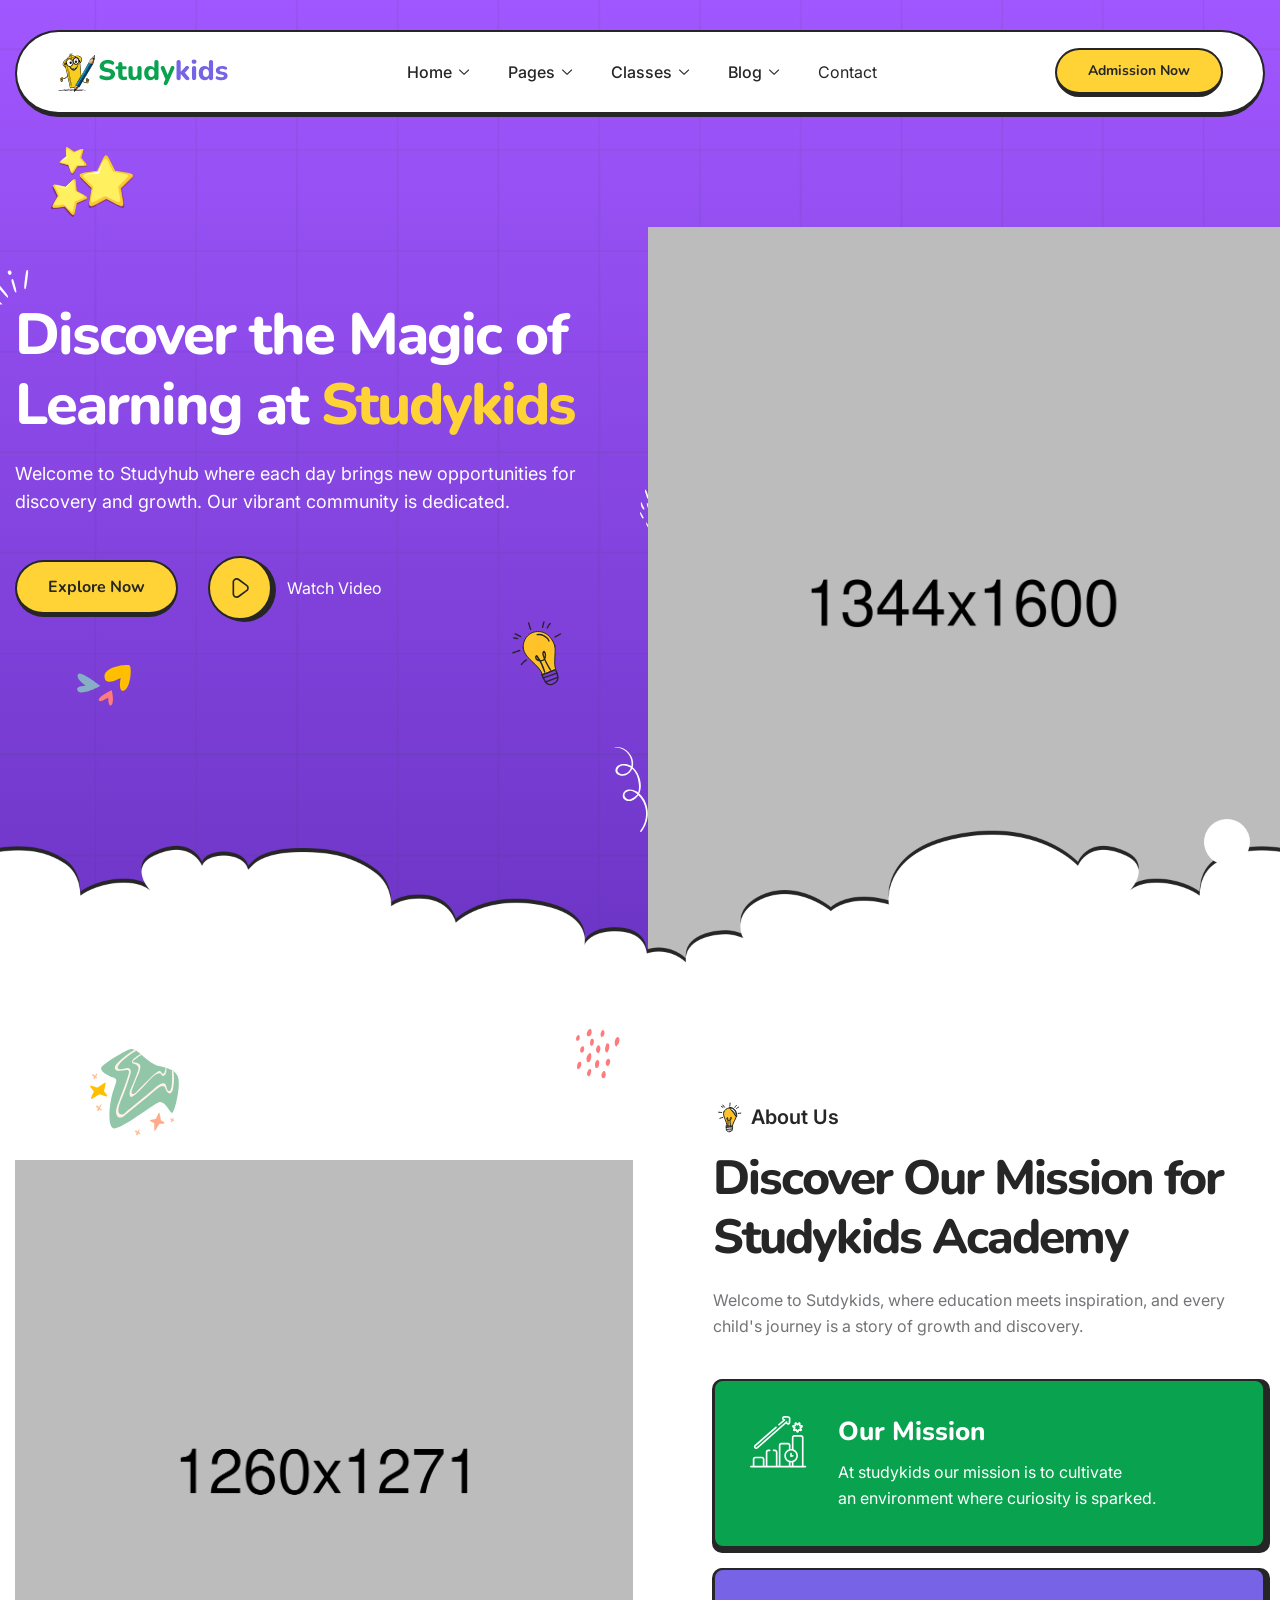
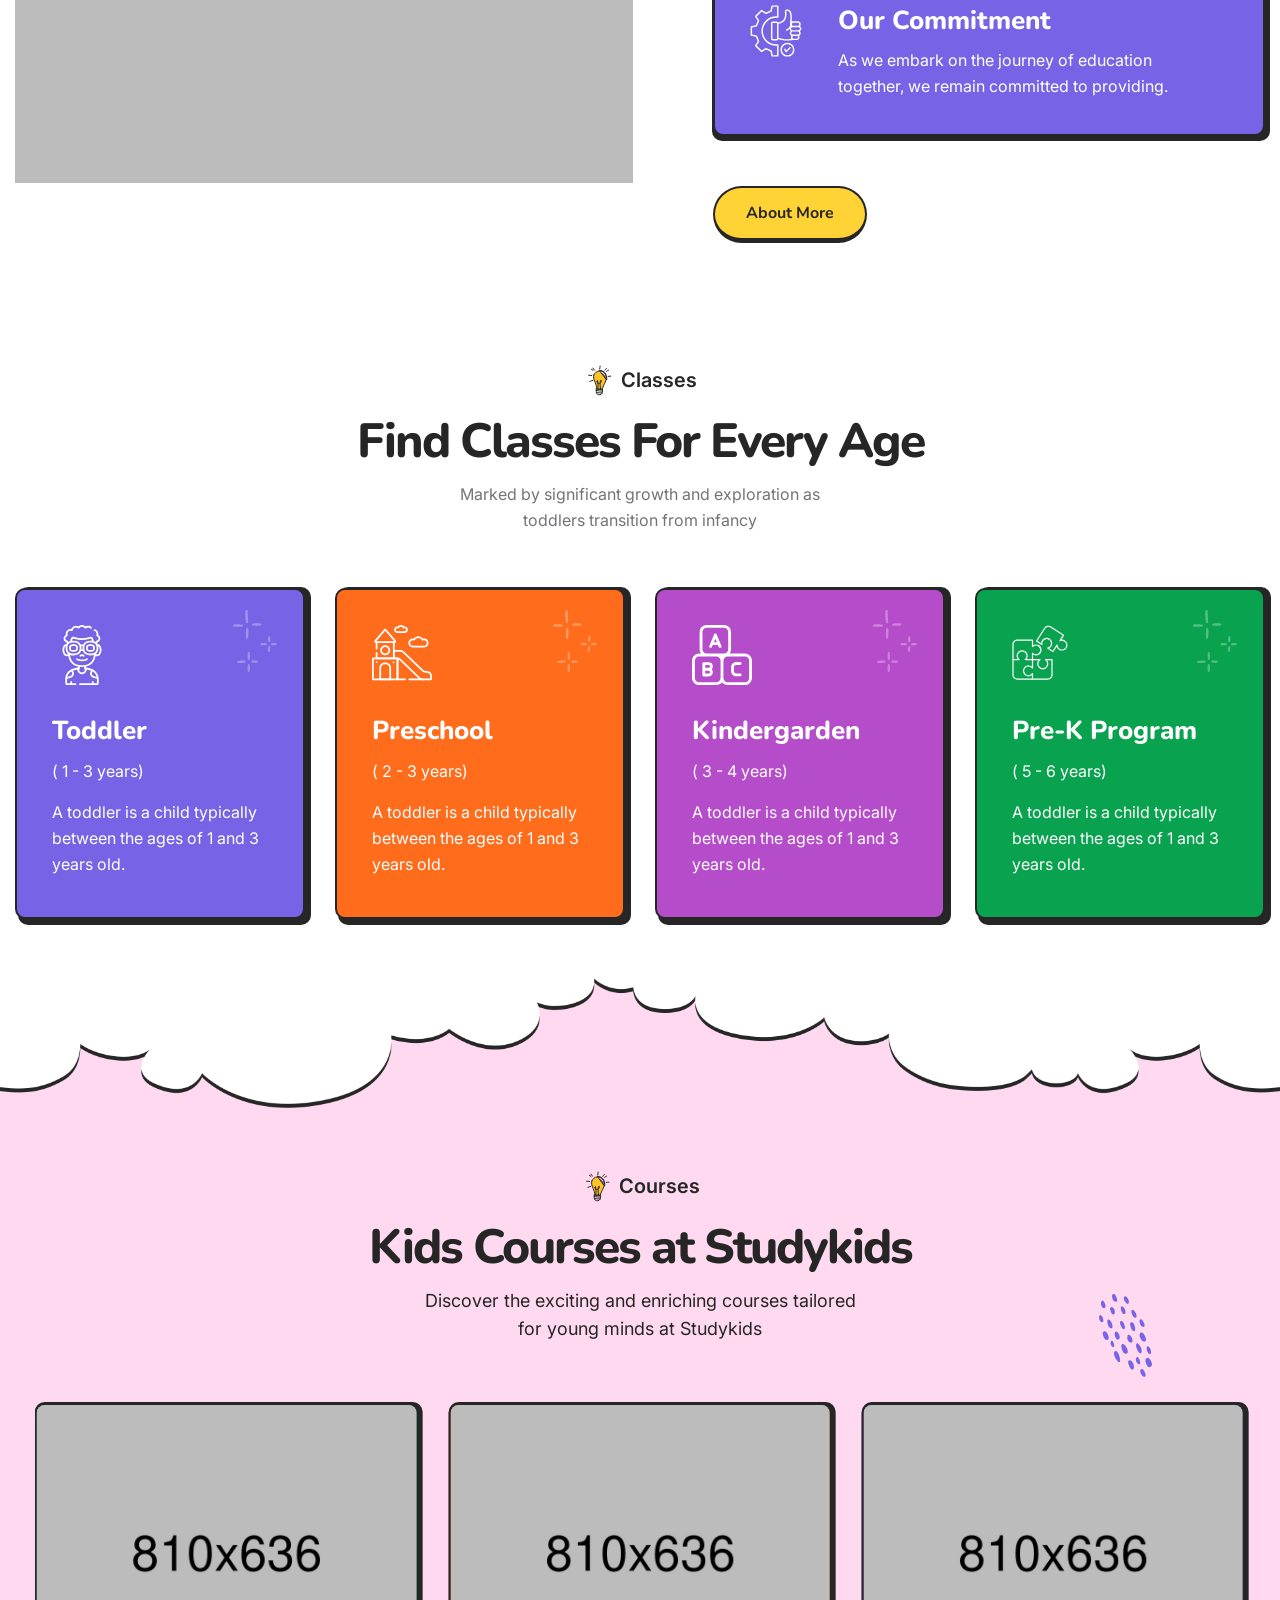
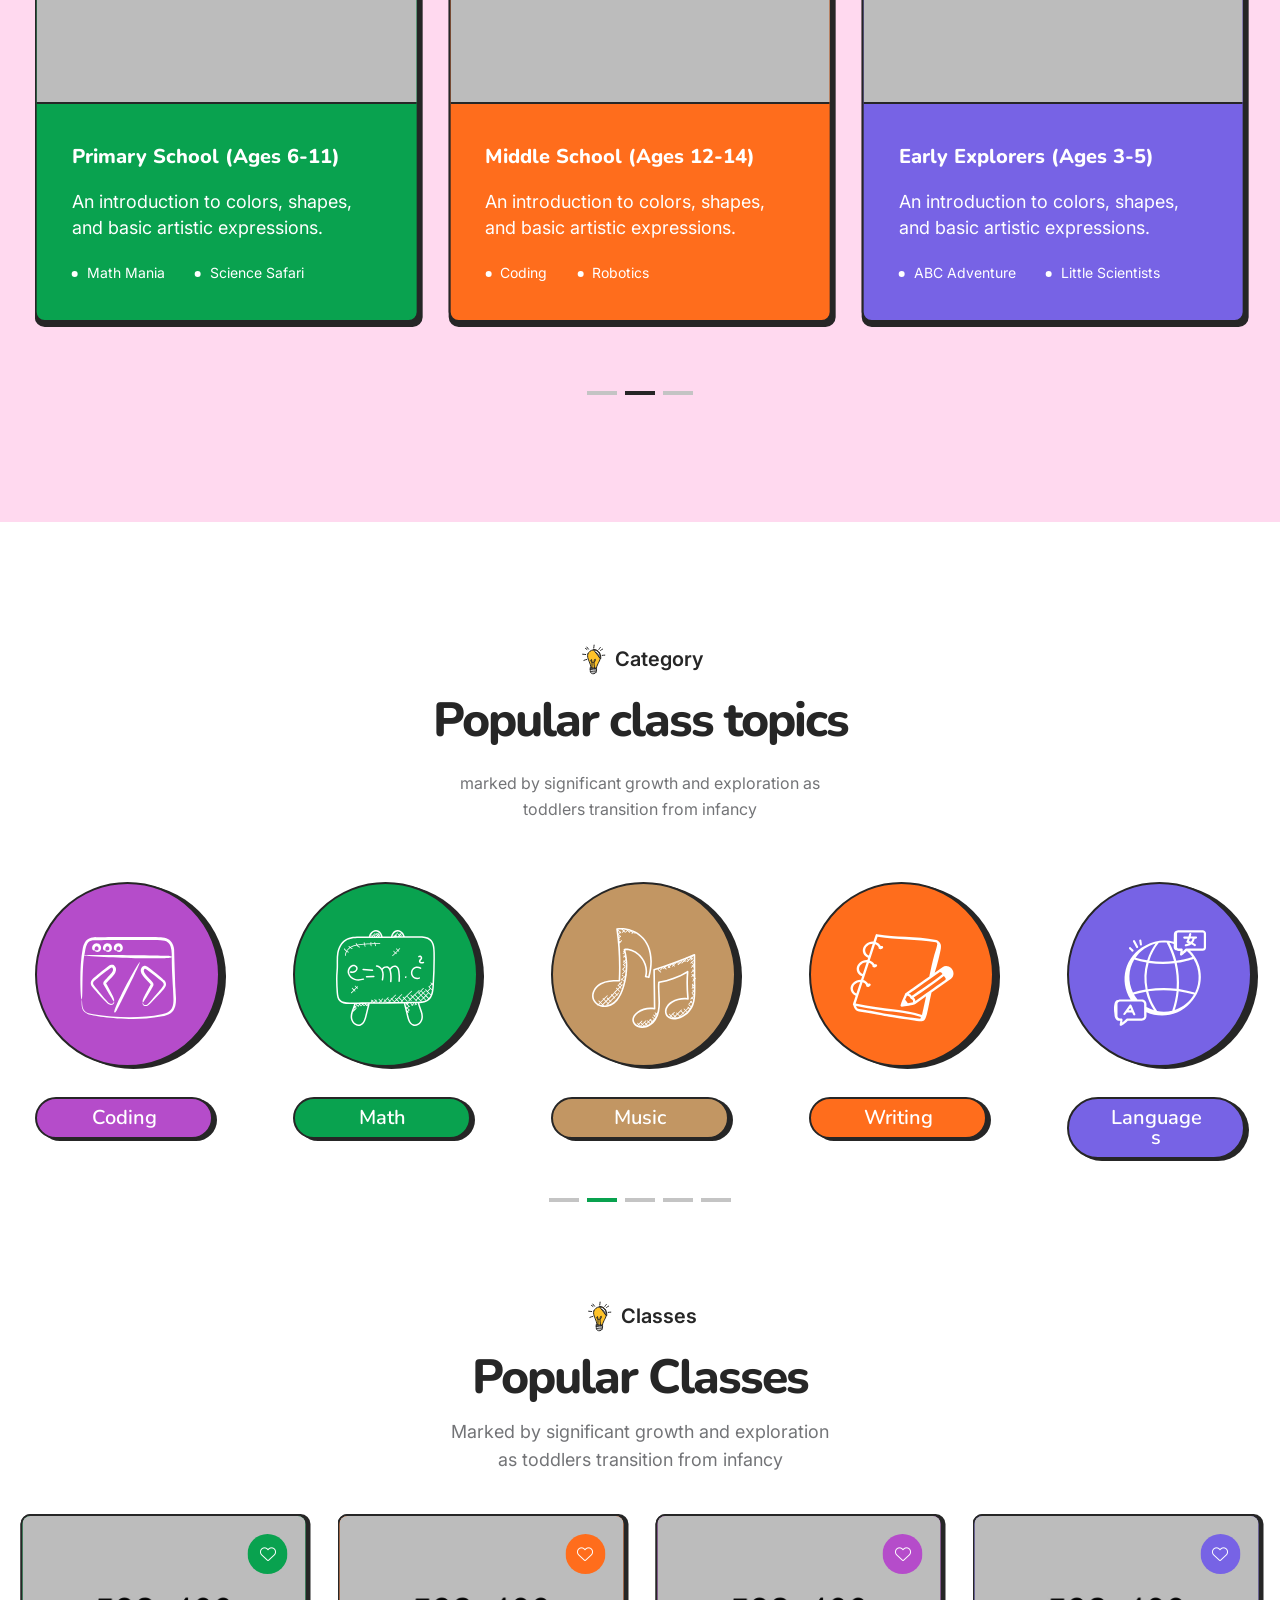
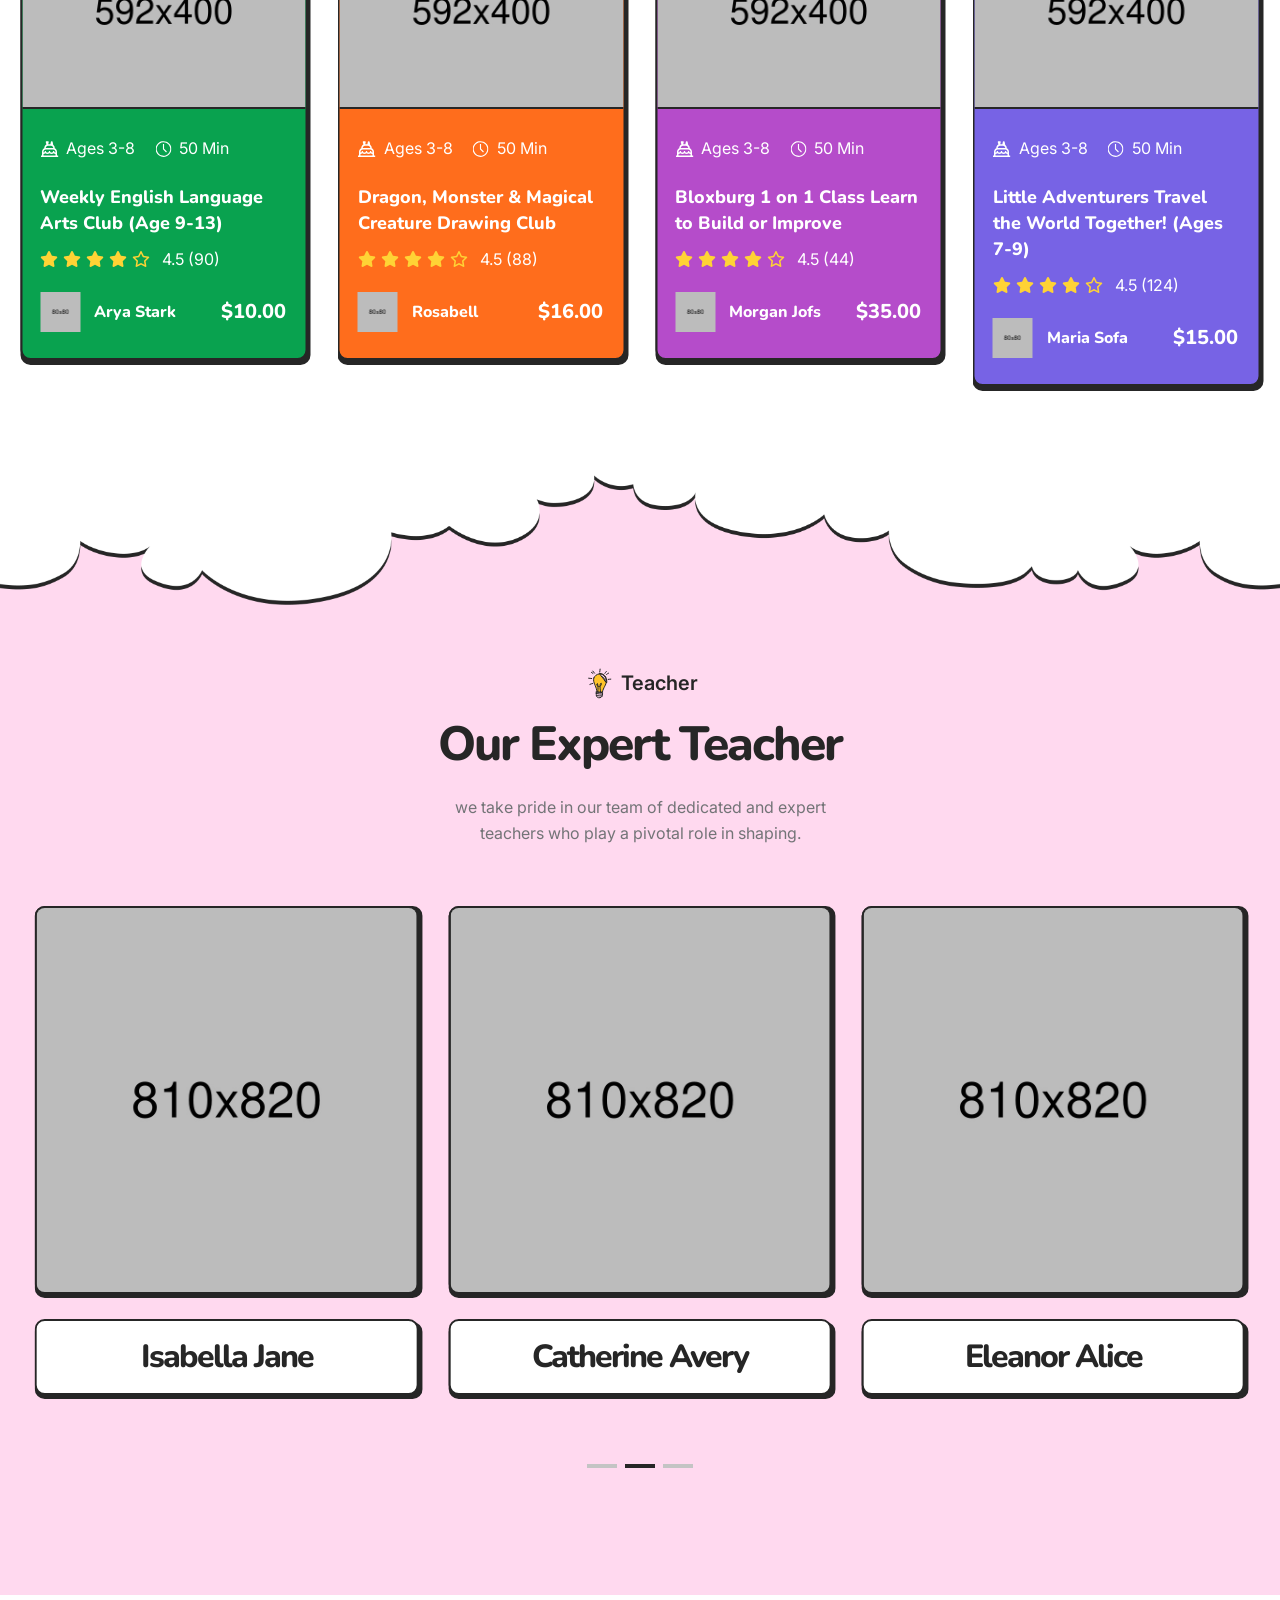
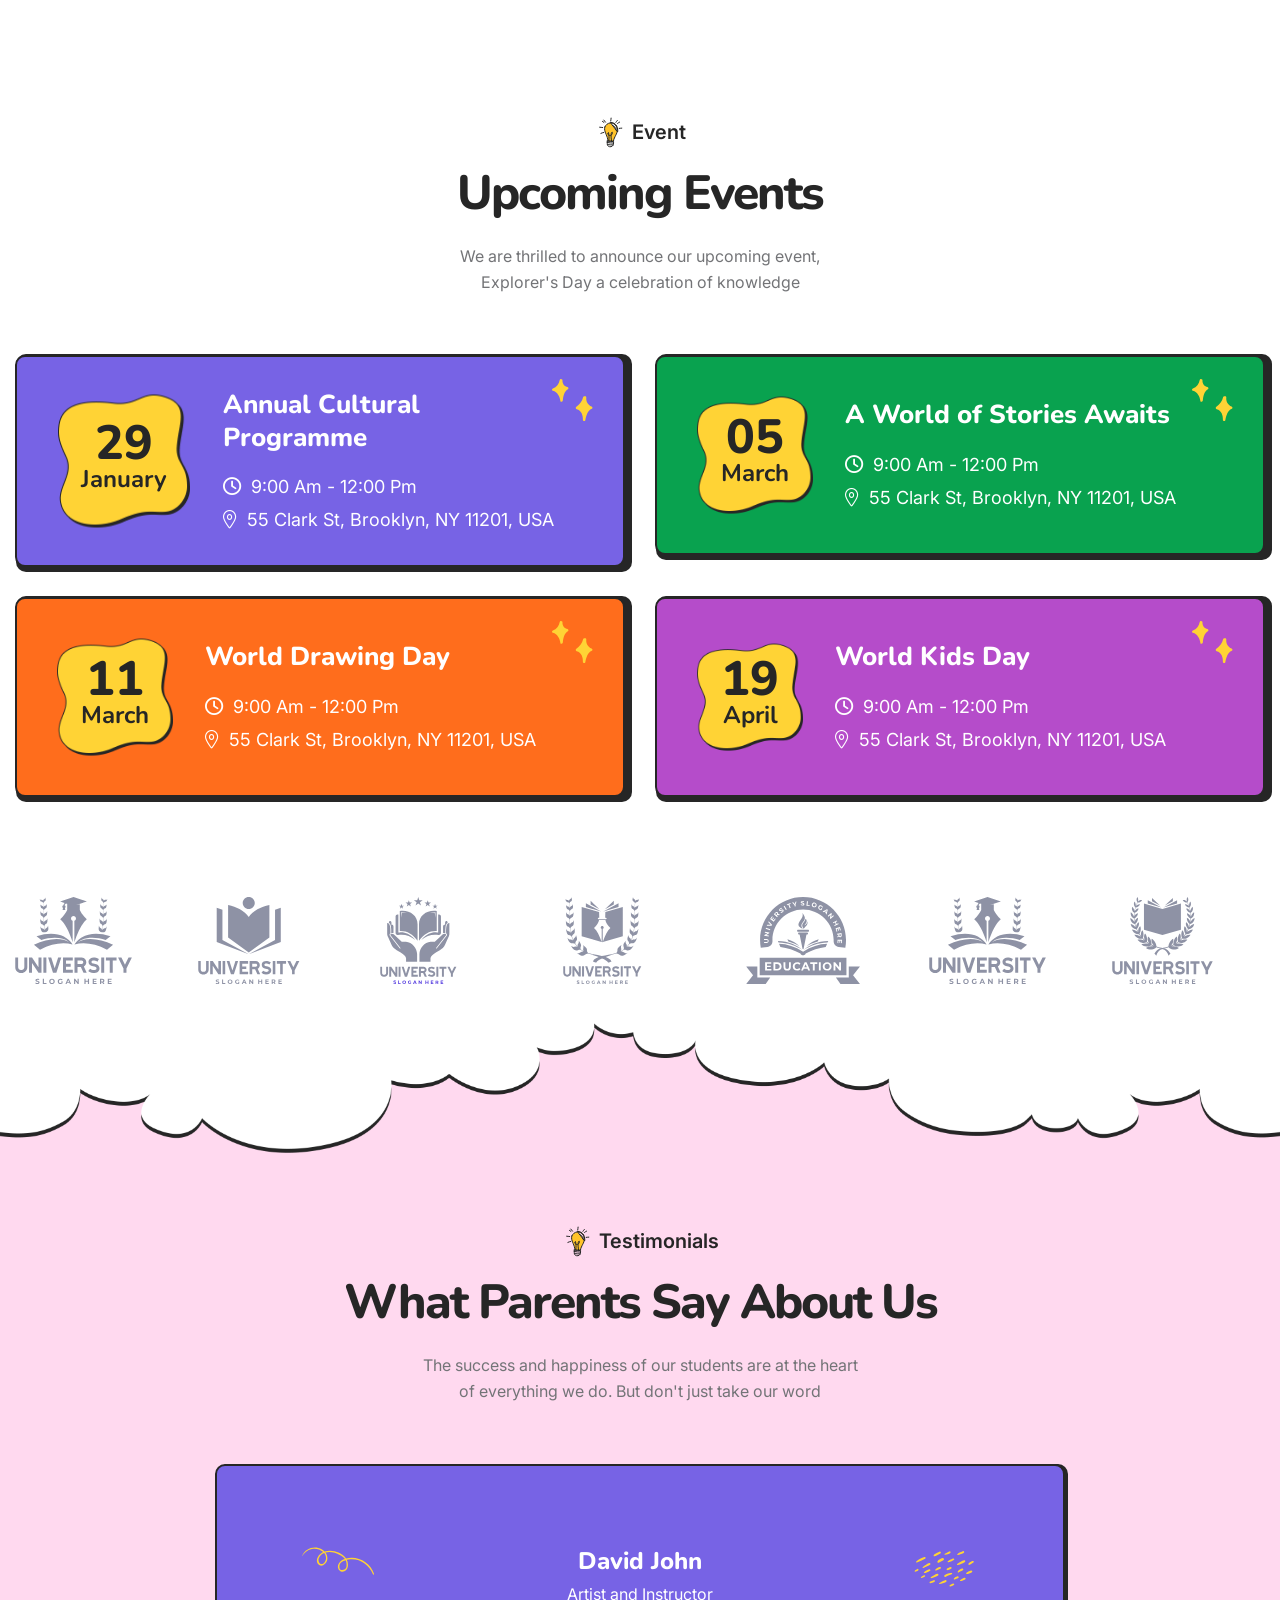
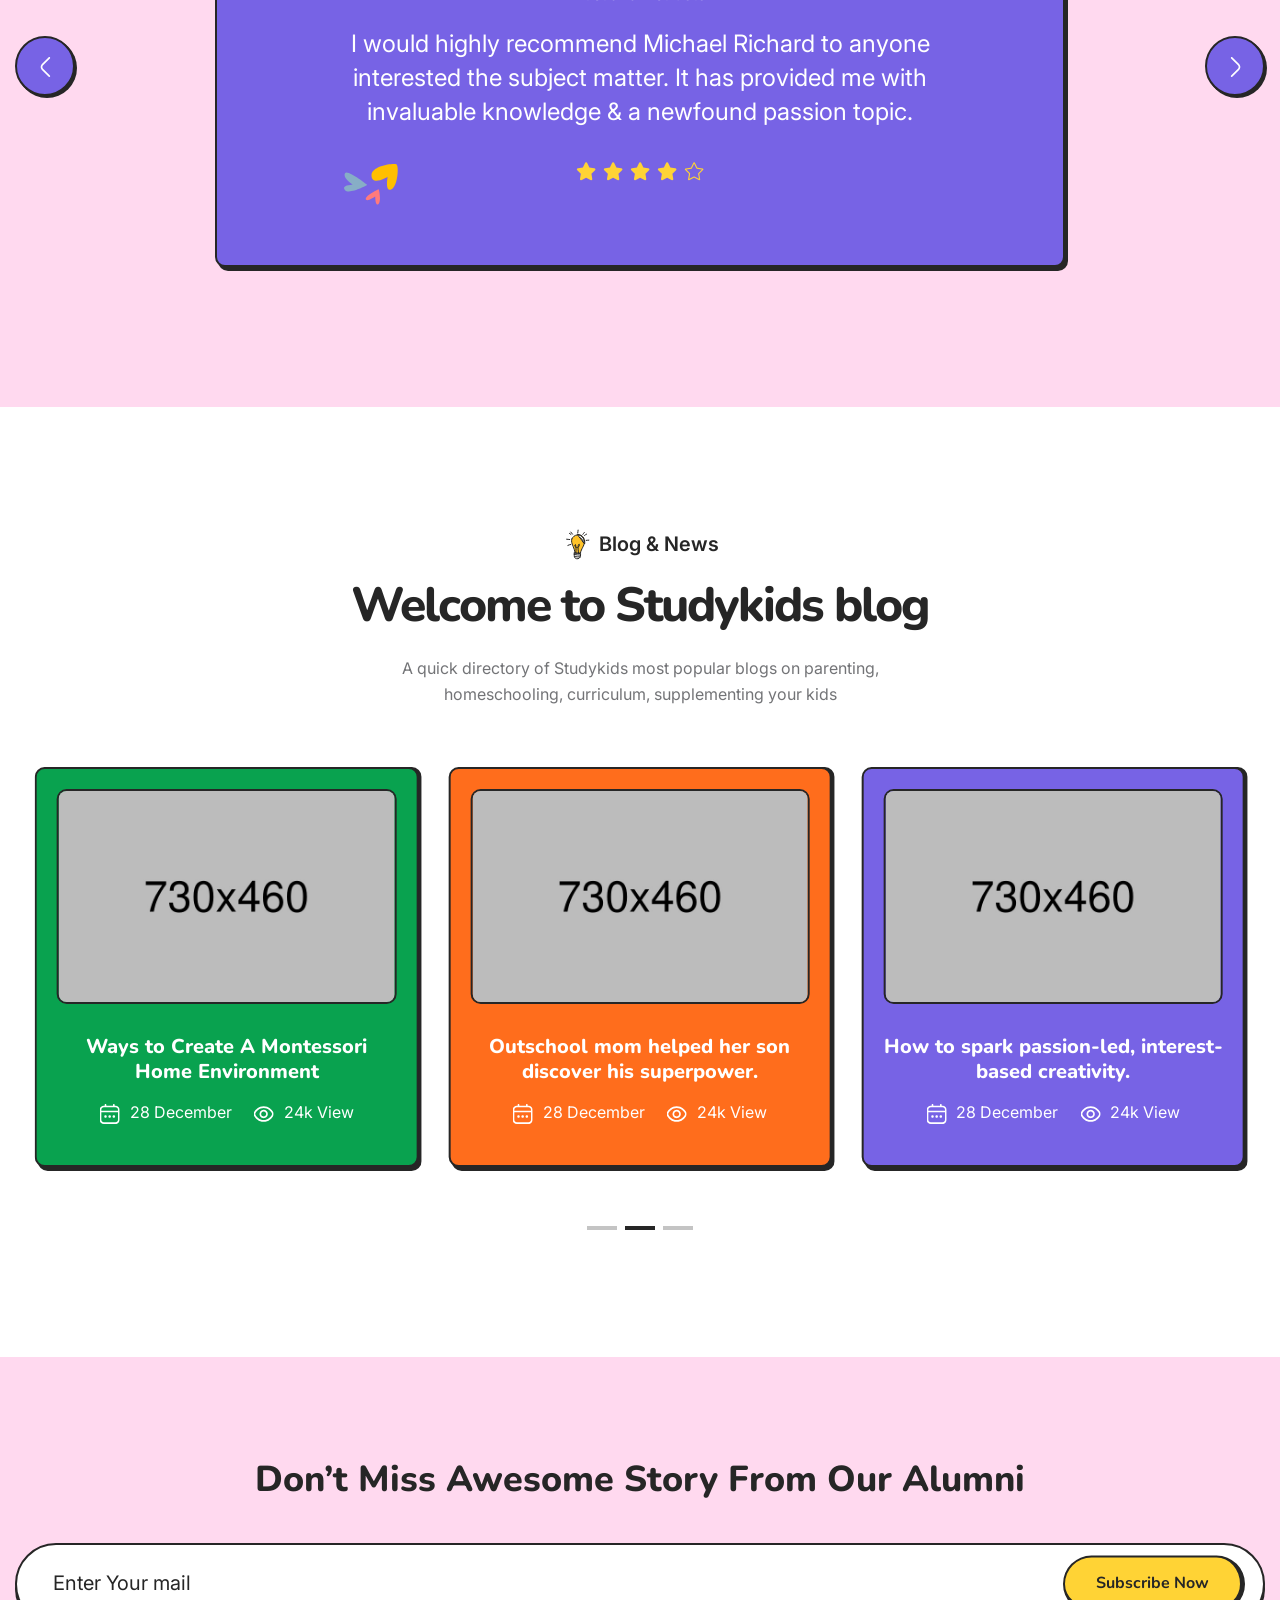
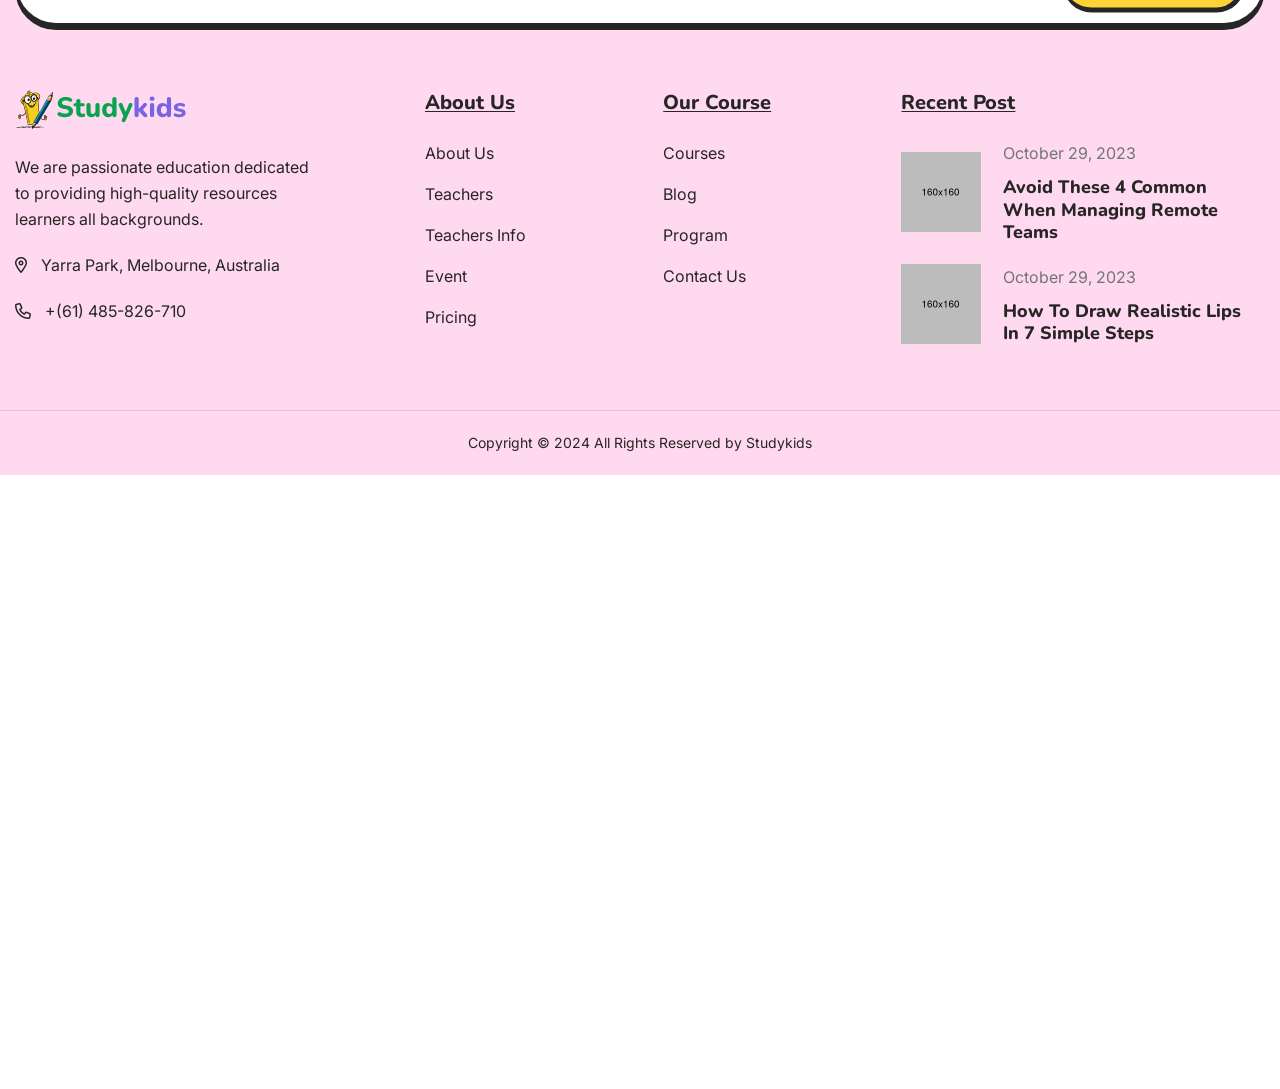
==== index.html @ 48ee7d59 "Initial website project" ====
<!DOCTYPE html>
<html lang="en">

<head>
    <meta charset="UTF-8">
    <meta name="viewport" content="width=device-width, initial-scale=1.0">
    <title>StudyKids LMS & University HTML Template </title>
    <link rel="shortcut icon" type="image/x-icon" href="assets/images/fav.png">
    <!-- fontawesome 6.4.2 -->
    <link rel="stylesheet" href="assets/css/plugins/fontawesome-6.css">
    <!-- swiper Css 10.2.0 -->
    <link rel="stylesheet" href="assets/css/plugins/swiper.min.css">
    <!-- magnific popup css -->
    <link rel="stylesheet" href="assets/css/vendor/magnific-popup.css">
    <!-- Bootstrap 5.0.2 -->
    <link rel="stylesheet" href="assets/css/vendor/bootstrap.min.css">
    <!-- jquery ui css -->
    <link rel="stylesheet" href="assets/css/vendor/jquery-ui.css">
    <!-- metismenu scss -->
    <link rel="stylesheet" href="assets/css/vendor/metismenu.css">
    <!-- custom style css -->
    <link rel="stylesheet" href="assets/css/style.css">
</head>

<body>


    <!-- header style one -->
    <header class="header-one header--sticky">
        <div class="container">
            <div class="row">
                <div class="col-lg-12">
                    <div class="header-one-wrapper">
                        <div class="left-side-header">
                            <a href="index.html" class="logo-area">
                                <img src="assets/images/logo/logo-1.svg" alt="logo">
                            </a>
                        </div>

                        <div class="main-nav-one">
                            <nav>
                                <ul>
                                    <li class="has-dropdown" style="position: static;">
                                        <a class="nav-link" href="#">Home</a>

                                        <ul class="submenu">
                                            <li>
                                                <a href="index.html">Home 01</a>
                                            </li>
                                            <li>
                                                <a href="index-two.html">Home 02</a>
                                            </li>
                                            <li>
                                                <a href="index-three.html">Home 03</a>
                                            </li>
                                            <li>
                                                <a href="index-four.html">Home 04</a>
                                            </li>
                                        </ul>
                                    </li>
                                    <li class="has-dropdown">
                                        <a class="nav-link" href="#">Pages</a>
                                        <ul class="submenu">
                                            <li><a href="about.html">About Us</a></li>
                                            <li><a href="team.html">Team</a></li>
                                            <li><a href="team-details.html">Team Details</a></li>
                                            <li><a href="event.html">Event</a></li>
                                            <li><a href="event-details.html">Event Details</a></li>
                                            <li><a href="program-details.html">Program Details</a></li>
                                            <li><a href="pricing.html">Pricing</a></li>
                                            <li><a href="pricing-two.html">Pricing Two</a></li>
                                        </ul>
                                    </li>
                                    <li class="has-dropdown">
                                        <a class="nav-link" href="#">Classes</a>
                                        <ul class="submenu">
                                            <li><a href="course.html">Courses</a></li>
                                            <li><a href="course-details.html">Course Details</a></li>
                                        </ul>
                                    </li>
                                    <li class="has-dropdown">
                                        <a class="nav-link" href="#">Blog</a>
                                        <ul class="submenu">
                                            <li><a href="blog.html">Blog</a></li>
                                            <li><a href="blog-grid.html">Blog Grid</a></li>
                                            <li><a href="blog-list.html">Blog List</a></li>
                                            <li><a href="blog-right-sidebar.html">Blog Right Sidebar</a></li>
                                            <li><a href="blog-left-sidebar.html">Blog Left Sidebar</a></li>
                                            <li><a href="blog-details.html">Blog Details</a></li>
                                        </ul>
                                    </li>
                                    <li>
                                        <a class="nav-link" href="contact.html">Contact</a>
                                    </li>
                                </ul>
                            </nav>
                        </div>

                        <div class="header-right-area-one">
                            <div class="buttons-area">
                                <a href="contact.html" class="rts-btn btn-primary border-radius">Admission Now</a>
                            </div>
                            <div class="menu-btn" id="menu-btn">
                                <svg width="20" height="16" viewBox="0 0 20 16" fill="none" xmlns="http://www.w3.org/2000/svg">
                                    <rect y="14" width="20" height="2" fill="#1F1F25"></rect>
                                    <rect y="7" width="20" height="2" fill="#1F1F25"></rect>
                                    <rect width="20" height="2" fill="#1F1F25"></rect>
                                </svg>
                            </div>
                        </div>
                    </div>
                </div>
            </div>
        </div>
    </header>
    <!-- header style end -->

    <!-- banner area start -->
    <section class="banner-area-one rts-shape-move">
        <div class="container">
            <div class="row">
                <div class="col-lg-6 order-xl-1 order-lg-1 order-sm-2 order-2">
                    <div class="banner-content-one">
                        <div class="inner">
                            <h1 class="title-banner">
                                Discover the Magic of <br> Learning at <span>Studykids</span>
                                <img src="assets/images/banner/title-shape-1.svg" alt="banner">
                            </h1>
                            <p class="disc">Welcome to Studyhub where each day brings new opportunities for
                                discovery and growth. Our vibrant community is dedicated.</p>
                            <div class="banner-btn">
                                <a href="about.html" class="rts-btn btn-primary border-radius">Explore Now</a>
                                <div class="video-btn-area">
                                    <div class="vedio-icone">
                                        <a class="video-play-button play-video popup-video" href="https://www.youtube.com/watch?v=ezbJwaLmOeM">
                                            <span class="icon"><img src="assets/images/banner/play.svg" alt=""></span>
                                        </a>
                                        <div class="video-overlay">
                                            <a class="video-overlay-close">×</a>
                                        </div>
                                    </div>
                                    <p class="intro">Watch Video</p>
                                </div>
                            </div>
                        </div>
                    </div>
                </div>
                <div class="col-lg-6 order-change order-lg-2 order-sm-1 order-1">
                    <div class="banner-right-img">
                        <img src="assets/images/banner/01.png" width="672" alt="banner">
                    </div>
                </div>
            </div>
        </div>
        <img class="banner-bg-shape-2" src="assets/images/banner/banner-bg-1.png" alt="">
        <div class="shape-image">
            <div class="shape one" data-speed="0.04" data-revert="true"><img src="assets/images/banner/shape/01.svg" alt="shape_image"></div>
            <div class="shape two" data-speed="0.04"><img src="assets/images/banner/shape/02.svg" alt="shape_image"></div>
            <div class="shape three" data-speed="0.04" data-revert="true"><img src="assets/images/banner/shape/03.svg" alt="shape_image"></div>
            <div class="shape four" data-speed="0.04" data-revert="true"><img src="assets/images/banner/shape/04.svg" alt="shape_image"></div>
            <div class="shape five" data-speed="0.04"><img src="assets/images/banner/shape/05.svg" alt="shape_image"></div>
            <div class="shape six" data-speed="0.04"><img src="assets/images/banner/shape/06.svg" alt="shape_image"></div>
            <div class="shape seven" data-speed="0.04" data-revert="true"><img src="assets/images/banner/shape/07.svg" alt="shape_image"></div>
        </div>
        <div class="banner-bg-grid-shape">
        </div>
    </section>
    <!-- banner area end -->

    <!-- about area start -->
    <section class="rts-about-area rts-shape-move rts-section-gap">
        <div class="container">
            <div class="section-inner">
                <div class="row align-items-center">
                    <div class="col-lg-6">
                        <div class="about-image">
                            <img src="assets/images/about/about-01.png" width="630" alt="">
                        </div>
                    </div>
                    <div class="col-lg-6">
                        <div class="about-content">
                            <div class="section-title-area">
                                <p class="pre-title"><img src="assets/images/banner/title-img.svg" alt="">About Us</p>
                                <h2 class="section-title">Discover Our Mission for <br> Studykids Academy</h2>
                                <p class="desc">Welcome to Sutdykids, where education meets inspiration, and every <br> child's journey is a story of growth and discovery.</p>
                            </div>
                            <ul class="about-wrapper">
                                <li class="wrapper-list">
                                    <div class="list-inner">
                                        <div class="icon"><img src="assets/images/icon/01.svg" alt=""></div>
                                        <div class="content">
                                            <h4 class="title">Our Mission</h4>
                                            <p class="desc">At studykids our mission is to cultivate <br>
                                                an environment where curiosity is sparked.</p>
                                        </div>
                                    </div>
                                </li>
                                <li class="wrapper-list">
                                    <div class="list-inner">
                                        <div class="icon"><img src="assets/images/icon/02.svg" alt=""></div>
                                        <div class="content">
                                            <h4 class="title">Our Commitment</h4>
                                            <p class="desc">As we embark on the journey of education <br>
                                                together, we remain committed to providing.</p>
                                        </div>
                                    </div>
                                </li>
                            </ul>
                            <div class="about-btn-area">
                                <a href="about.html" class="rts-btn btn-primary border-radius">About More</a>
                            </div>
                        </div>
                    </div>
                </div>
            </div>
        </div>
        <div class="shape-image">
            <div class="shape one" data-speed="0.04" data-revert="true"><img src="assets/images/banner/shape/08.svg" alt="shape_image"></div>
            <div class="shape two" data-speed="0.04" data-revert="true"><img src="assets/images/banner/shape/09.svg" alt="shape_image"></div>
            <div class="shape three" data-speed="0.04"><img src="assets/images/banner/shape/10.svg" alt="shape_image"></div>
        </div>
    </section>
    <!-- about area end -->

    <!-- class area start -->
    <section class="rts-class-area">
        <div class="container">
            <div class="section-title-area text-center">
                <p class="pre-title justify-content-center"><img src="assets/images/banner/title-img.svg" alt="">Classes</p>
                <h2 class="section-title">Find Classes For Every Age</h2>
                <p class="desc">Marked by significant growth and exploration as <br> toddlers transition from infancy</p>
            </div>
            <div class="section-inner">
                <div class="row g-5">
                    <div class="col-lg-3 col-md-6 col-sm-6">
                        <div class="class-wrapper">
                            <div class="wrapper-inner">
                                <div class="icon">
                                    <img src="assets/images/icon/03.svg" alt="">
                                </div>
                                <a href="program-details.html">
                                    <h4 class="title">Toddler</h4>
                                </a>
                                <p class="period">( 1 - 3 years)</p>
                                <p class="desc">A toddler is a child typically between the ages of 1 and 3 years old.</p>
                                <div class="shape-icon"><img src="assets/images/banner/blink.svg" alt=""></div>
                            </div>
                        </div>
                    </div>
                    <div class="col-lg-3 col-md-6 col-sm-6">
                        <div class="class-wrapper two">
                            <div class="wrapper-inner">
                                <div class="icon">
                                    <img src="assets/images/icon/04.svg" alt="">
                                </div>
                                <a href="program-details.html">
                                    <h4 class="title">Preschool</h4>
                                </a>
                                <p class="period">( 2 - 3 years)</p>
                                <p class="desc">A toddler is a child typically between the ages of 1 and 3 years old.</p>
                                <div class="shape-icon"><img src="assets/images/banner/blink.svg" alt=""></div>
                            </div>
                        </div>
                    </div>
                    <div class="col-lg-3 col-md-6 col-sm-6">
                        <div class="class-wrapper three">
                            <div class="wrapper-inner">
                                <div class="icon">
                                    <img src="assets/images/icon/05.svg" alt="">
                                </div>
                                <a href="program-details.html">
                                    <h4 class="title">Kindergarden</h4>
                                </a>
                                <p class="period">( 3 - 4 years)</p>
                                <p class="desc">A toddler is a child typically between the ages of 1 and 3 years old.</p>
                                <div class="shape-icon"><img src="assets/images/banner/blink.svg" alt=""></div>
                            </div>
                        </div>
                    </div>
                    <div class="col-lg-3 col-md-6 col-sm-6">
                        <div class="class-wrapper four">
                            <div class="wrapper-inner">
                                <div class="icon">
                                    <img src="assets/images/icon/06.svg" alt="">
                                </div>
                                <a href="program-details.html">
                                    <h4 class="title">Pre-K Program</h4>
                                </a>
                                <p class="period">( 5 - 6 years)</p>
                                <p class="desc">A toddler is a child typically between the ages of 1 and 3 years old.</p>
                                <div class="shape-icon"><img src="assets/images/banner/blink.svg" alt=""></div>
                            </div>
                        </div>
                    </div>
                </div>
            </div>
        </div>
    </section>
    <!-- class area end -->

    <!-- course area start -->
    <section class="rts-course-area rts-shape-move section-bg">
        <div class="container">
            <div class="section-title-area text-center">
                <p class="pre-title justify-content-center"><img src="assets/images/banner/title-img.svg" alt="">Courses</p>
                <h2 class="section-title">Kids Courses at Studykids</h2>
                <p class="desc">Discover the exciting and enriching courses tailored <br> for young minds at Studykids</p>
            </div>
            <div class="slider-inner">
                <div class="swiper mySwiper-category-1 swiper-data" data-swiper='{
                            "spaceBetween":30,
                            "slidesPerView":3,
                            "loop": true,
                            "speed": 1500,
                            "pagination":{
                                "el": ".swiper-paginations",
                                "clickable": "true"
                            },
                            "autoplay":{
                                "delay":"4000"
                            },
                            "breakpoints":{
                            "0":{
                                "slidesPerView":1,
                                "spaceBetween":30},
                            "320":{
                                "slidesPerView":1,
                                "spaceBetween":30},
                            "480":{
                                "slidesPerView":1,
                                "spaceBetween":30},
                            "768":{
                                "slidesPerView":2,
                                "spaceBetween":30},
                            "840":{
                                "slidesPerView":2,
                                "spaceBetween":30},
                            "1140":{
                                "slidesPerView":3,
                                "spaceBetween":30}
                            }
                        }'>
                    <div class="swiper-wrapper">
                        <!-- single swiper style -->
                        <div class="swiper-slide">
                            <div class="course-wrapper">
                                <div class="wrapper-inner">
                                    <div class="image">
                                        <img src="assets/images/course/01.jpg" alt="">
                                    </div>
                                    <div class="content">
                                        <a href="course-details.html">
                                            <h4 class="title">Early Explorers (Ages 3-5)</h4>
                                        </a>
                                        <p class="desc">An introduction to colors, shapes, and basic artistic expressions.</p>
                                        <ul class="feature-wrapper">
                                            <li class="wrapper-list">ABC Adventure</li>
                                            <li class="wrapper-list">Little Scientists</li>
                                        </ul>
                                    </div>
                                </div>
                            </div>
                        </div>
                        <!-- single swiper style -->
                        <!-- single swiper style -->
                        <div class="swiper-slide">
                            <div class="course-wrapper two">
                                <div class="wrapper-inner">
                                    <div class="image">
                                        <img src="assets/images/course/02.jpg" alt="">
                                    </div>
                                    <div class="content">
                                        <a href="course-details.html">
                                            <h4 class="title">Primary School (Ages 6-11)</h4>
                                        </a>
                                        <p class="desc">An introduction to colors, shapes, and basic artistic expressions.</p>
                                        <ul class="feature-wrapper">
                                            <li class="wrapper-list">Math Mania</li>
                                            <li class="wrapper-list">Science Safari</li>
                                        </ul>
                                    </div>
                                </div>
                            </div>
                        </div>
                        <!-- single swiper style -->
                        <!-- single swiper style -->
                        <div class="swiper-slide">
                            <div class="course-wrapper three">
                                <div class="wrapper-inner">
                                    <div class="image">
                                        <img src="assets/images/course/03.jpg" alt="">
                                    </div>
                                    <div class="content">
                                        <a href="course-details.html">
                                            <h4 class="title">Middle School (Ages 12-14)</h4>
                                        </a>
                                        <p class="desc">An introduction to colors, shapes, and basic artistic expressions.</p>
                                        <ul class="feature-wrapper">
                                            <li class="wrapper-list">Coding</li>
                                            <li class="wrapper-list">Robotics</li>
                                        </ul>
                                    </div>
                                </div>
                            </div>
                        </div>
                        <!-- single swiper style -->
                        <!-- single swiper style -->

                    </div>
                </div>
                <div class="swiper-paginations"></div>
            </div>
            <img class="banner-bg-shape-3" src="assets/images/banner/banner-bg-2.png" alt="">
        </div>
        <div class="shape-image">
            <div class="shape one" data-speed="0.04" data-revert="true"><img src="assets/images/banner/shape/11.svg" alt="shape_image"></div>
            <div class="shape two" data-speed="0.04" data-revert="true"><img src="assets/images/banner/shape/12.svg" alt="shape_image"></div>
        </div>
    </section>
    <!-- course area end -->

    <!-- category area start -->
    <section class="rts-category-area rts-section-gap">
        <div class="container">
            <div class="section-title-area text-center">
                <p class="pre-title justify-content-center"><img src="assets/images/banner/title-img.svg" alt="">Category</p>
                <h2 class="section-title">Popular class topics</h2>
                <p class="desc">marked by significant growth and exploration as <br> toddlers transition from infancy</p>
            </div>
            <div class="slider-inner">
                <div class="swiper mySwiper-category-1 swiper-data" data-swiper='{
                        "spaceBetween":80,
                        "slidesPerView":5,
                        "loop": true,
                        "speed": 1500,
                        "navigation":{
                            "nextEl":".swiper-button-next",
                            "prevEl":".swiper-button-prev"
                        },
                        "pagination":{
                            "el": ".swiper-pagination2",
                            "clickable": "true"
                        },
                        "autoplay":{
                            "delay":"4000"
                        },
                        "breakpoints":{
                        "0":{
                            "slidesPerView":1,
                            "spaceBetween":30},
                        "320":{
                            "slidesPerView":1,
                            "spaceBetween":80},
                        "500":{
                            "slidesPerView":2,
                            "spaceBetween":80},
                        "640":{
                            "slidesPerView":2,
                            "spaceBetween":80},
                        "840":{
                            "slidesPerView":3,
                            "spaceBetween":80},
                        "1140":{
                            "slidesPerView":5,
                            "spaceBetween":80}
                        }
                    }'>
                    <div class="swiper-wrapper">
                        <!-- single swiper style -->
                        <div class="swiper-slide">
                            <div class="category-wrapper">
                                <div class="wrapper-inner">
                                    <div class="icon">
                                        <a href="course.html">
                                            <img src="assets/images/icon/07.svg" alt="">
                                        </a>
                                    </div>
                                </div>
                                <div class="content">
                                    <h5 class="title"><a href="course.html">Languages</a></h5>
                                </div>
                            </div>
                        </div>
                        <!-- single swiper style -->
                        <!-- single swiper style -->
                        <div class="swiper-slide">
                            <div class="category-wrapper two">
                                <div class="wrapper-inner">
                                    <div class="icon">
                                        <a href="course.html">
                                            <img src="assets/images/icon/08.svg" alt="">
                                        </a>
                                    </div>
                                </div>
                                <div class="content">
                                    <h5 class="title"><a href="course.html">Coding</a></h5>
                                </div>
                            </div>
                        </div>
                        <!-- single swiper style -->
                        <!-- single swiper style -->
                        <div class="swiper-slide">
                            <div class="category-wrapper three">
                                <div class="wrapper-inner">
                                    <div class="icon">
                                        <a href="course.html">
                                            <img src="assets/images/icon/09.svg" alt="">
                                        </a>
                                    </div>
                                </div>
                                <div class="content">
                                    <h5 class="title"><a href="course.html">Math</a></h5>
                                </div>
                            </div>
                        </div>
                        <!-- single swiper style -->
                        <!-- single swiper style -->
                        <div class="swiper-slide">
                            <div class="category-wrapper four">
                                <div class="wrapper-inner">
                                    <div class="icon">
                                        <a href="course.html">
                                            <img src="assets/images/icon/10.svg" alt="">
                                        </a>
                                    </div>
                                </div>
                                <div class="content">
                                    <h5 class="title"><a href="course.html">Music</a></h5>
                                </div>
                            </div>
                        </div>
                        <!-- single swiper style -->
                        <!-- single swiper style -->
                        <div class="swiper-slide">
                            <div class="category-wrapper five">
                                <div class="wrapper-inner">
                                    <div class="icon">
                                        <a href="course.html">
                                            <img src="assets/images/icon/11.svg" alt="">
                                        </a>
                                    </div>
                                </div>
                                <div class="content">
                                    <h5 class="title"><a href="course.html">Writing</a></h5>
                                </div>
                            </div>
                        </div>
                        <!-- single swiper style -->
                    </div>
                </div>
                <div class="swiper-btn swiper-button-next">
                    <div class="inner">
                        <svg width="11" height="20" viewBox="0 0 11 20" fill="none" xmlns="http://www.w3.org/2000/svg">
                            <path d="M1.6918 20C1.80148 20.0006 1.91019 19.9796 2.01173 19.9381C2.11326 19.8967 2.2056 19.8356 2.28347 19.7583L9.0918 12.95C9.47983 12.5629 9.78769 12.1032 9.99774 11.5969C10.2078 11.0907 10.3159 10.5481 10.3159 10C10.3159 9.45194 10.2078 8.90926 9.99774 8.40305C9.78769 7.89685 9.47983 7.43705 9.0918 7.05L2.28347 0.241678C2.20577 0.163979 2.11353 0.102345 2.01201 0.0602948C1.91049 0.0182446 1.80169 -0.00339842 1.6918 -0.00339842C1.58192 -0.00339842 1.47311 0.0182446 1.3716 0.0602948C1.27008 0.102345 1.17784 0.163979 1.10014 0.241678C1.02244 0.319376 0.960803 0.411618 0.918753 0.513136C0.876703 0.614655 0.85506 0.723461 0.85506 0.833344C0.85506 0.943226 0.876703 1.05203 0.918753 1.15355C0.960803 1.25507 1.02244 1.34731 1.10014 1.42501L7.90847 8.23333C8.37664 8.70209 8.6396 9.3375 8.6396 10C8.6396 10.6625 8.37664 11.2979 7.90847 11.7667L1.10014 18.575C1.02203 18.6525 0.960034 18.7446 0.917726 18.8462C0.875419 18.9477 0.853638 19.0566 0.853638 19.1667C0.853638 19.2767 0.875419 19.3856 0.917726 19.4871C0.960034 19.5887 1.02203 19.6809 1.10014 19.7583C1.178 19.8356 1.27035 19.8967 1.37188 19.9381C1.47341 19.9796 1.58213 20.0006 1.6918 20Z" fill="#262626" />
                        </svg>
                    </div>
                </div>
                <div class="swiper-btn swiper-button-prev">
                    <div class="inner">
                        <svg width="11" height="20" viewBox="0 0 11 20" fill="none" xmlns="http://www.w3.org/2000/svg">
                            <path d="M9.30869 20C9.19901 20.0006 9.09029 19.9796 8.98876 19.9381C8.88723 19.8966 8.79488 19.8355 8.71702 19.7583L1.90869 12.95C1.52066 12.5629 1.2128 12.1031 1.00275 11.5969C0.792694 11.0907 0.68457 10.548 0.68457 9.99998C0.68457 9.45192 0.792694 8.90924 1.00275 8.40303C1.2128 7.89683 1.52066 7.43703 1.90869 7.04998L8.71702 0.241658C8.79472 0.163959 8.88696 0.102325 8.98848 0.0602752C9.09 0.018225 9.1988 -0.00341797 9.30869 -0.00341797C9.41857 -0.00341797 9.52737 0.018225 9.62889 0.0602752C9.73041 0.102325 9.82265 0.163959 9.90035 0.241658C9.97805 0.319357 10.0397 0.411599 10.0817 0.513117C10.1238 0.614635 10.1454 0.723442 10.1454 0.833324C10.1454 0.943207 10.1238 1.05201 10.0817 1.15353C10.0397 1.25505 9.97805 1.34729 9.90035 1.42499L3.09202 8.23332C2.62385 8.70207 2.36088 9.33748 2.36088 9.99998C2.36088 10.6625 2.62385 11.2979 3.09202 11.7666L9.90035 18.575C9.97846 18.6524 10.0405 18.7446 10.0828 18.8462C10.1251 18.9477 10.1469 19.0566 10.1469 19.1666C10.1469 19.2766 10.1251 19.3856 10.0828 19.4871C10.0405 19.5887 9.97846 19.6808 9.90035 19.7583C9.82248 19.8355 9.73014 19.8966 9.62861 19.9381C9.52708 19.9796 9.41836 20.0006 9.30869 20Z" fill="white" />
                        </svg>
                    </div>
                </div>
                <div class="swiper-pagination2"></div>
            </div>
        </div>
    </section>
    <!-- category area end -->

    <!-- course area start -->
    <section class="rts-course-area style-2">
        <div class="container">
            <div class="section-title-area text-center">
                <p class="pre-title justify-content-center"><img src="assets/images/banner/title-img.svg" alt="">Classes</p>
                <h2 class="section-title">Popular Classes</h2>
                <p class="desc">Marked by significant growth and exploration <br> as toddlers transition from infancy</p>
            </div>
            <div class="slider-inner">
                <div class="swiper mySwiper-category-1 swiper-data" data-swiper='{
                            "spaceBetween":30,
                            "slidesPerView":4,
                            "loop": true,
                            "speed": 1500,
                            "navigation":{
                                "nextEl":".swiper-button-next2",
                                "prevEl":".swiper-button-prev2"
                            },
                            "autoplay":{
                                "delay":"4500"
                            },
                            "breakpoints":{
                            "0":{
                                "slidesPerView":1,
                                "spaceBetween":30},
                            "320":{
                                "slidesPerView":1,
                                "spaceBetween":30},
                            "480":{
                                "slidesPerView":1,
                                "spaceBetween":30},
                            "640":{
                                "slidesPerView":2,
                                "spaceBetween":30},
                            "768":{
                                "slidesPerView":2,
                                "spaceBetween":30},
                            "991":{
                                "slidesPerView":3,
                                "spaceBetween":30},
                            "1200":{
                                "slidesPerView":4,
                                "spaceBetween":30}
                            }
                        }'>
                    <div class="swiper-wrapper">
                        <!-- single swiper style -->
                        <div class="swiper-slide">
                            <div class="course-wrapper-style-2">
                                <div class="wrapper-inner bg-one">
                                    <div class="image">
                                        <img src="assets/images/course/04.jpg" alt="">
                                        <div class="wishlist save-icon" data-bs-toggle="modal" data-bs-target="#exampleModal-login"><i class="fa-regular fa-heart bg-one"></i></div>
                                    </div>
                                    <div class="content">
                                        <ul class="meta-wrapper">
                                            <li class="wrapper-list">
                                                <div class="icon">
                                                    <img src="assets/images/icon/12.svg" alt="">
                                                </div>
                                                <p class="desc">Ages 3-8</p>
                                            </li>
                                            <li class="wrapper-list">
                                                <div class="icon">
                                                    <img src="assets/images/icon/13.svg" alt="">
                                                </div>
                                                <p class="desc">50 Min</p>
                                            </li>
                                        </ul>
                                        <a href="course-details.html">
                                            <h5 class="title">Little Adventurers Travel the World Together! (Ages 7-9)</h5>
                                        </a>
                                        <div class="review-area">
                                            <ul class="star-rating-area">
                                                <li><i class="fa-sharp fa-solid fa-star"></i></li>
                                                <li><i class="fa-sharp fa-solid fa-star"></i></li>
                                                <li><i class="fa-sharp fa-solid fa-star"></i></li>
                                                <li><i class="fa-sharp fa-solid fa-star"></i></li>
                                                <li><i class="fa-regular fa-star"></i></li>
                                            </ul>
                                            <p class="desc">4.5 (124)</p>
                                        </div>
                                        <div class="bottom-wrapper">
                                            <div class="author-area">
                                                <div class="autor-image">
                                                    <img src="assets/images/course/author-01.png" width="40" alt="">
                                                </div>
                                                <p class="author-name">Maria Sofa</p>
                                            </div>
                                            <h5 class="price">$15.00</h5>
                                        </div>
                                    </div>
                                </div>
                            </div>
                        </div>
                        <!-- single swiper style -->
                        <!-- single swiper style -->
                        <div class="swiper-slide">
                            <div class="course-wrapper-style-2">
                                <div class="wrapper-inner bg-four">
                                    <div class="image">
                                        <img src="assets/images/course/05.jpg" alt="">
                                        <div class="wishlist save-icon" data-bs-toggle="modal" data-bs-target="#exampleModal-login"><i class="fa-regular fa-heart bg-four"></i></div>
                                    </div>
                                    <div class="content">
                                        <ul class="meta-wrapper">
                                            <li class="wrapper-list">
                                                <div class="icon">
                                                    <img src="assets/images/icon/12.svg" alt="">
                                                </div>
                                                <p class="desc">Ages 3-8</p>
                                            </li>
                                            <li class="wrapper-list">
                                                <div class="icon">
                                                    <img src="assets/images/icon/13.svg" alt="">
                                                </div>
                                                <p class="desc">50 Min</p>
                                            </li>
                                        </ul>
                                        <a href="course-details.html">
                                            <h5 class="title">Weekly English Language
                                                Arts Club (Age 9-13)</h5>
                                        </a>
                                        <div class="review-area">
                                            <ul class="star-rating-area">
                                                <li><i class="fa-sharp fa-solid fa-star"></i></li>
                                                <li><i class="fa-sharp fa-solid fa-star"></i></li>
                                                <li><i class="fa-sharp fa-solid fa-star"></i></li>
                                                <li><i class="fa-sharp fa-solid fa-star"></i></li>
                                                <li><i class="fa-regular fa-star"></i></li>
                                            </ul>
                                            <p class="desc">4.5 (90)</p>
                                        </div>
                                        <div class="bottom-wrapper">
                                            <div class="author-area">
                                                <div class="autor-image">
                                                    <img src="assets/images/course/author-02.png" width="40" alt="">
                                                </div>
                                                <p class="author-name">Arya Stark</p>
                                            </div>
                                            <h5 class="price">$10.00</h5>
                                        </div>
                                    </div>
                                </div>
                            </div>
                        </div>
                        <!-- single swiper style -->
                        <!-- single swiper style -->
                        <div class="swiper-slide">
                            <div class="course-wrapper-style-2">
                                <div class="wrapper-inner bg-two">
                                    <div class="image">
                                        <img src="assets/images/course/06.jpg" alt="">
                                        <div class="wishlist save-icon" data-bs-toggle="modal" data-bs-target="#exampleModal-login"><i class="fa-regular fa-heart bg-two"></i></div>
                                    </div>
                                    <div class="content">
                                        <ul class="meta-wrapper">
                                            <li class="wrapper-list">
                                                <div class="icon">
                                                    <img src="assets/images/icon/12.svg" alt="">
                                                </div>
                                                <p class="desc">Ages 3-8</p>
                                            </li>
                                            <li class="wrapper-list">
                                                <div class="icon">
                                                    <img src="assets/images/icon/13.svg" alt="">
                                                </div>
                                                <p class="desc">50 Min</p>
                                            </li>
                                        </ul>
                                        <a href="course-details.html">
                                            <h5 class="title">Dragon, Monster & Magical
                                                Creature Drawing Club</h5>
                                        </a>
                                        <div class="review-area">
                                            <ul class="star-rating-area">
                                                <li><i class="fa-sharp fa-solid fa-star"></i></li>
                                                <li><i class="fa-sharp fa-solid fa-star"></i></li>
                                                <li><i class="fa-sharp fa-solid fa-star"></i></li>
                                                <li><i class="fa-sharp fa-solid fa-star"></i></li>
                                                <li><i class="fa-regular fa-star"></i></li>
                                            </ul>
                                            <p class="desc">4.5 (88)</p>
                                        </div>
                                        <div class="bottom-wrapper">
                                            <div class="author-area">
                                                <div class="autor-image">
                                                    <img src="assets/images/course/author-03.png" width="40" alt="">
                                                </div>
                                                <p class="author-name">Rosabell</p>
                                            </div>
                                            <h5 class="price">$16.00</h5>
                                        </div>
                                    </div>
                                </div>
                            </div>
                        </div>
                        <!-- single swiper style -->
                        <!-- single swiper style -->
                        <div class="swiper-slide">
                            <div class="course-wrapper-style-2">
                                <div class="wrapper-inner bg-three">
                                    <div class="image">
                                        <img src="assets/images/course/07.jpg" alt="">
                                        <div class="wishlist save-icon" data-bs-toggle="modal" data-bs-target="#exampleModal-login"><i class="fa-regular fa-heart bg-three"></i></div>
                                    </div>
                                    <div class="content">
                                        <ul class="meta-wrapper">
                                            <li class="wrapper-list">
                                                <div class="icon">
                                                    <img src="assets/images/icon/12.svg" alt="">
                                                </div>
                                                <p class="desc">Ages 3-8</p>
                                            </li>
                                            <li class="wrapper-list">
                                                <div class="icon">
                                                    <img src="assets/images/icon/13.svg" alt="">
                                                </div>
                                                <p class="desc">50 Min</p>
                                            </li>
                                        </ul>
                                        <a href="course-details.html">

                                            <h5 class="title">Bloxburg 1 on 1 Class Learn
                                                to Build or Improve</h5>
                                        </a>
                                        <div class="review-area">
                                            <ul class="star-rating-area">
                                                <li><i class="fa-sharp fa-solid fa-star"></i></li>
                                                <li><i class="fa-sharp fa-solid fa-star"></i></li>
                                                <li><i class="fa-sharp fa-solid fa-star"></i></li>
                                                <li><i class="fa-sharp fa-solid fa-star"></i></li>
                                                <li><i class="fa-regular fa-star"></i></li>
                                            </ul>
                                            <p class="desc">4.5 (44)</p>
                                        </div>
                                        <div class="bottom-wrapper">
                                            <div class="author-area">
                                                <div class="autor-image">
                                                    <img src="assets/images/course/author-04.png" width="40" alt="">
                                                </div>
                                                <p class="author-name">Morgan Jofs</p>
                                            </div>
                                            <h5 class="price">$35.00</h5>
                                        </div>
                                    </div>
                                </div>
                            </div>
                        </div>
                        <!-- single swiper style -->

                    </div>
                </div>
                <div class="swiper-btn swiper-button-next2">
                    <div class="inner">
                        <svg width="11" height="20" viewBox="0 0 11 20" fill="none" xmlns="http://www.w3.org/2000/svg">
                            <path d="M1.6918 20C1.80148 20.0006 1.91019 19.9796 2.01173 19.9381C2.11326 19.8967 2.2056 19.8356 2.28347 19.7583L9.0918 12.95C9.47983 12.5629 9.78769 12.1032 9.99774 11.5969C10.2078 11.0907 10.3159 10.5481 10.3159 10C10.3159 9.45194 10.2078 8.90926 9.99774 8.40305C9.78769 7.89685 9.47983 7.43705 9.0918 7.05L2.28347 0.241678C2.20577 0.163979 2.11353 0.102345 2.01201 0.0602948C1.91049 0.0182446 1.80169 -0.00339842 1.6918 -0.00339842C1.58192 -0.00339842 1.47311 0.0182446 1.3716 0.0602948C1.27008 0.102345 1.17784 0.163979 1.10014 0.241678C1.02244 0.319376 0.960803 0.411618 0.918753 0.513136C0.876703 0.614655 0.85506 0.723461 0.85506 0.833344C0.85506 0.943226 0.876703 1.05203 0.918753 1.15355C0.960803 1.25507 1.02244 1.34731 1.10014 1.42501L7.90847 8.23333C8.37664 8.70209 8.6396 9.3375 8.6396 10C8.6396 10.6625 8.37664 11.2979 7.90847 11.7667L1.10014 18.575C1.02203 18.6525 0.960034 18.7446 0.917726 18.8462C0.875419 18.9477 0.853638 19.0566 0.853638 19.1667C0.853638 19.2767 0.875419 19.3856 0.917726 19.4871C0.960034 19.5887 1.02203 19.6809 1.10014 19.7583C1.178 19.8356 1.27035 19.8967 1.37188 19.9381C1.47341 19.9796 1.58213 20.0006 1.6918 20Z" fill="#262626" />
                        </svg>
                    </div>
                </div>
                <div class="swiper-btn swiper-button-prev2">
                    <div class="inner">
                        <svg width="11" height="20" viewBox="0 0 11 20" fill="none" xmlns="http://www.w3.org/2000/svg">
                            <path d="M9.30869 20C9.19901 20.0006 9.09029 19.9796 8.98876 19.9381C8.88723 19.8966 8.79488 19.8355 8.71702 19.7583L1.90869 12.95C1.52066 12.5629 1.2128 12.1031 1.00275 11.5969C0.792694 11.0907 0.68457 10.548 0.68457 9.99998C0.68457 9.45192 0.792694 8.90924 1.00275 8.40303C1.2128 7.89683 1.52066 7.43703 1.90869 7.04998L8.71702 0.241658C8.79472 0.163959 8.88696 0.102325 8.98848 0.0602752C9.09 0.018225 9.1988 -0.00341797 9.30869 -0.00341797C9.41857 -0.00341797 9.52737 0.018225 9.62889 0.0602752C9.73041 0.102325 9.82265 0.163959 9.90035 0.241658C9.97805 0.319357 10.0397 0.411599 10.0817 0.513117C10.1238 0.614635 10.1454 0.723442 10.1454 0.833324C10.1454 0.943207 10.1238 1.05201 10.0817 1.15353C10.0397 1.25505 9.97805 1.34729 9.90035 1.42499L3.09202 8.23332C2.62385 8.70207 2.36088 9.33748 2.36088 9.99998C2.36088 10.6625 2.62385 11.2979 3.09202 11.7666L9.90035 18.575C9.97846 18.6524 10.0405 18.7446 10.0828 18.8462C10.1251 18.9477 10.1469 19.0566 10.1469 19.1666C10.1469 19.2766 10.1251 19.3856 10.0828 19.4871C10.0405 19.5887 9.97846 19.6808 9.90035 19.7583C9.82248 19.8355 9.73014 19.8966 9.62861 19.9381C9.52708 19.9796 9.41836 20.0006 9.30869 20Z" fill="white" />
                        </svg>
                    </div>
                </div>
            </div>
        </div>
    </section>
    <!-- course area end -->

    <!-- course area start -->
    <section class="rts-team-area section-bg">
        <div class="container">
            <div class="section-title-area text-center">
                <p class="pre-title justify-content-center"><img src="assets/images/banner/title-img.svg" alt="">Teacher</p>
                <h2 class="section-title">Our Expert Teacher</h2>
                <p class="desc">we take pride in our team of dedicated and expert <br> teachers who play a pivotal role in shaping.</p>
            </div>
            <div class="slider-inner">
                <div class="swiper mySwiper-category-1 swiper-data" data-swiper='{
                            "spaceBetween":30,
                            "slidesPerView":3,
                            "loop": true,
                            "speed": 1500,
                            "pagination":{
                                "el": ".swiper-pagination3",
                                "clickable": "true"
                            },
                            "autoplay":{
                                "delay":"4000"
                            },
                            "breakpoints":{
                            "0":{
                                "slidesPerView":1,
                                "spaceBetween":30},
                            "320":{
                                "slidesPerView":1,
                                "spaceBetween":30},
                            "480":{
                                "slidesPerView":1,
                                "spaceBetween":30},
                            "640":{
                                "slidesPerView":2,
                                "spaceBetween":30},
                            "840":{
                                "slidesPerView":2,
                                "spaceBetween":30},
                            "1140":{
                                "slidesPerView":3,
                                "spaceBetween":30}
                            }
                        }'>
                    <div class="swiper-wrapper">
                        <!-- single swiper style -->
                        <div class="swiper-slide">
                            <div class="team-wrapper">
                                <div class="wrapper-inner">
                                    <div class="image">
                                        <img src="assets/images/instructor/01.jpg" alt="">
                                        <ul class="social-area">
                                            <li><a href="#"><img src="assets/images/instructor/social-01.svg" alt=""></a></li>
                                            <li><a href="#"><img src="assets/images/instructor/social-02.svg" alt=""></a></li>
                                            <li><a href="#"><img src="assets/images/instructor/social-03.svg" alt=""></a></li>
                                            <li><a href="#"><img src="assets/images/instructor/social-04.svg" alt=""></a></li>
                                        </ul>
                                    </div>
                                </div>
                                <div class="content">
                                    <h4 class="title"><a href="team-details.html">Eleanor Alice</a></h4>
                                </div>
                            </div>
                        </div>
                        <!-- single swiper style -->
                        <!-- single swiper style -->
                        <div class="swiper-slide">
                            <div class="team-wrapper">
                                <div class="wrapper-inner">
                                    <div class="image">
                                        <img src="assets/images/instructor/02.jpg" alt="">
                                        <ul class="social-area">
                                            <li><a href="#"><img src="assets/images/instructor/social-01.svg" alt=""></a></li>
                                            <li><a href="#"><img src="assets/images/instructor/social-02.svg" alt=""></a></li>
                                            <li><a href="#"><img src="assets/images/instructor/social-03.svg" alt=""></a></li>
                                            <li><a href="#"><img src="assets/images/instructor/social-04.svg" alt=""></a></li>
                                        </ul>
                                    </div>
                                </div>
                                <div class="content">
                                    <h4 class="title"><a href="team-details.html">Isabella Jane</a></h4>
                                </div>
                            </div>
                        </div>
                        <!-- single swiper style -->
                        <!-- single swiper style -->
                        <div class="swiper-slide">
                            <div class="team-wrapper">
                                <div class="wrapper-inner">
                                    <div class="image">
                                        <img src="assets/images/instructor/03.jpg" alt="">
                                        <ul class="social-area">
                                            <li><a href="#"><img src="assets/images/instructor/social-01.svg" alt=""></a></li>
                                            <li><a href="#"><img src="assets/images/instructor/social-02.svg" alt=""></a></li>
                                            <li><a href="#"><img src="assets/images/instructor/social-03.svg" alt=""></a></li>
                                            <li><a href="#"><img src="assets/images/instructor/social-04.svg" alt=""></a></li>
                                        </ul>
                                    </div>
                                </div>
                                <div class="content">
                                    <h4 class="title"><a href="team-details.html">Catherine Avery</a></h4>
                                </div>
                            </div>
                        </div>
                        <!-- single swiper style -->
                    </div>
                </div>
                <div class="swiper-pagination3"></div>
            </div>
            <img class="banner-bg-shape-3" src="assets/images/banner/banner-bg-2.png" alt="">
        </div>
    </section>
    <!-- course area end -->

    <!-- event area start -->
    <section class="rts-event-area rts-section-gapTop">
        <div class="container">
            <div class="section-title-area text-center">
                <p class="pre-title justify-content-center"><img src="assets/images/banner/title-img.svg" alt="">Event</p>
                <h2 class="section-title">Upcoming Events</h2>
                <p class="desc">We are thrilled to announce our upcoming event, <br> Explorer's Day a celebration of knowledge</p>
            </div>
            <div class="section-inner">
                <div class="row g-5">
                    <div class="col-lg-6">
                        <div class="event-wrapper">
                            <div class="wrapper-inner bg-one">
                                <div class="date">
                                    <span>29</span>
                                    January
                                    <img src="assets/images/events/01.png" width="132" alt="" class="shape">
                                </div>
                                <div class="content">
                                    <a href="program-details.html">
                                        <h4 class="title">Annual Cultural Programme</h4>
                                        <ul class="meta-wrapper">
                                            <li><i class="fa-regular fa-clock"></i>9:00 Am - 12:00 Pm</li>
                                            <li><i class="fa-light fa-location-dot"></i>55 Clark St, Brooklyn, NY 11201, USA</li>
                                        </ul>
                                    </a>
                                </div>
                                <div class="shape-icon"><img src="assets/images/events/event-blink.svg" alt=""></div>
                            </div>
                        </div>
                    </div>
                    <div class="col-lg-6">
                        <div class="event-wrapper two">
                            <div class="wrapper-inner bg-four">
                                <div class="date">
                                    <span>05</span>
                                    March
                                    <img src="assets/images/events/01.png" width="132" alt="" class="shape">
                                </div>
                                <div class="content">
                                    <a href="program-details.html">
                                        <h4 class="title">A World of Stories Awaits</h4>
                                    </a>
                                    <ul class="meta-wrapper">
                                        <li><i class="fa-regular fa-clock"></i>9:00 Am - 12:00 Pm</li>
                                        <li><i class="fa-light fa-location-dot"></i>55 Clark St, Brooklyn, NY 11201, USA</li>
                                    </ul>
                                </div>
                                <div class="shape-icon"><img src="assets/images/events/event-blink.svg" alt=""></div>
                            </div>
                        </div>
                    </div>
                    <div class="col-lg-6">
                        <div class="event-wrapper three">
                            <div class="wrapper-inner bg-two">
                                <div class="date">
                                    <span>11</span>
                                    March
                                    <img src="assets/images/events/01.png" width="132" alt="" class="shape">
                                </div>
                                <div class="content">
                                    <a href="program-details.html">
                                        <h4 class="title">World Drawing Day</h4>
                                    </a>
                                    <ul class="meta-wrapper">
                                        <li><i class="fa-regular fa-clock"></i>9:00 Am - 12:00 Pm</li>
                                        <li><i class="fa-light fa-location-dot"></i>55 Clark St, Brooklyn, NY 11201, USA</li>
                                    </ul>
                                </div>
                                <div class="shape-icon"><img src="assets/images/events/event-blink.svg" alt=""></div>
                            </div>
                        </div>
                    </div>
                    <div class="col-lg-6">
                        <div class="event-wrapper four">
                            <div class="wrapper-inner bg-three">
                                <div class="date">
                                    <span>19</span>
                                    April
                                    <img src="assets/images/events/01.png" width="132" alt="" class="shape">
                                </div>
                                <div class="content">
                                    <a href="program-details.html">
                                        <h4 class="title">World Kids Day</h4>
                                    </a>
                                    <ul class="meta-wrapper">
                                        <li><i class="fa-regular fa-clock"></i>9:00 Am - 12:00 Pm</li>
                                        <li><i class="fa-light fa-location-dot"></i>55 Clark St, Brooklyn, NY 11201, USA</li>
                                    </ul>
                                </div>
                                <div class="shape-icon"><img src="assets/images/events/event-blink.svg" alt=""></div>
                            </div>
                        </div>
                    </div>
                </div>
            </div>
            <div class="brand-area">
                <div class="slider-inner">
                    <div class="swiper mySwiper-category-1 swiper-data" data-swiper='{
                                "spaceBetween":30,
                                "slidesPerView":3,
                                "loop": true,
                                "speed": 1500,
                                "autoplay":{
                                    "delay":"4000"
                                },
                                "breakpoints":{
                                "0":{
                                    "slidesPerView":2,
                                    "spaceBetween":30},
                                "320":{
                                    "slidesPerView":2,
                                    "spaceBetween":30},
                                "480":{
                                    "slidesPerView":3,
                                    "spaceBetween":30},
                                "640":{
                                    "slidesPerView":5,
                                    "spaceBetween":30},
                                "840":{
                                    "slidesPerView":7,
                                    "spaceBetween":30},
                                "1140":{
                                    "slidesPerView":7,
                                    "spaceBetween":30}
                                }
                            }'>
                        <div class="swiper-wrapper">
                            <!-- single swiper style -->
                            <div class="swiper-slide">
                                <div class="image"><a href="#"><img src="assets/images/brand/01.svg" alt=""></a></div>
                            </div>
                            <!-- single swiper style -->
                            <!-- single swiper style -->
                            <div class="swiper-slide">
                                <div class="image"><a href="#"><img src="assets/images/brand/02.svg" alt=""></a></div>
                            </div>
                            <!-- single swiper style -->
                            <!-- single swiper style -->
                            <div class="swiper-slide">
                                <div class="image"><a href="#"><img src="assets/images/brand/03.svg" alt=""></a></div>
                            </div>
                            <!-- single swiper style -->
                            <!-- single swiper style -->
                            <div class="swiper-slide">
                                <div class="image"><a href="#"><img src="assets/images/brand/04.svg" alt=""></a></div>
                            </div>
                            <!-- single swiper style -->
                            <!-- single swiper style -->
                            <div class="swiper-slide">
                                <div class="image"><a href="#"><img src="assets/images/brand/05.svg" alt=""></a></div>
                            </div>
                            <!-- single swiper style -->
                            <!-- single swiper style -->
                            <div class="swiper-slide">
                                <div class="image"><a href="#"><img src="assets/images/brand/06.svg" alt=""></a></div>
                            </div>
                            <!-- single swiper style -->
                            <!-- single swiper style -->
                            <div class="swiper-slide">
                                <div class="image"><a href="#"><img src="assets/images/brand/02.svg" alt=""></a></div>
                            </div>
                            <!-- single swiper style -->
                        </div>
                    </div>
                </div>
            </div>
        </div>
    </section>
    <!-- event area end -->

    <!-- testimonials area start -->
    <section class="rts-testimonials-area section-bg">
        <div class="container">
            <div class="section-title-area text-center">
                <p class="pre-title justify-content-center"><img src="assets/images/banner/title-img.svg" alt="">Testimonials</p>
                <h2 class="section-title">What Parents Say About Us</h2>
                <p class="desc">The success and happiness of our students are at the heart <br> of everything we do. But don't just take our word</p>
            </div>
            <div class="slider-inner">
                <div class="swiper mySwiper-category-1 swiper-data" data-swiper='{
                            "spaceBetween":30,
                            "slidesPerView":3,
                            "loop": true,
                            "speed": 1500,
                            "navigation":{
                                "nextEl":".swiper-button-next3",
                                "prevEl":".swiper-button-prev3"
                            },
                            "autoplay":{
                                "delay":"4000"
                            },
                            "breakpoints":{
                            "0":{
                                "slidesPerView":1,
                                "spaceBetween":30},
                            "320":{
                                "slidesPerView":1,
                                "spaceBetween":30},
                            "480":{
                                "slidesPerView":1,
                                "spaceBetween":30},
                            "640":{
                                "slidesPerView":1,
                                "spaceBetween":30},
                            "840":{
                                "slidesPerView":1,
                                "spaceBetween":30},
                            "1140":{
                                "slidesPerView":1,
                                "spaceBetween":30}
                            }
                        }'>
                    <div class="swiper-wrapper">
                        <!-- single swiper style -->
                        <div class="swiper-slide">
                            <div class="testimonials-wrapper">
                                <div class="wrapper-inner">
                                    <div class="content">
                                        <h4 class="author">David John</h4>
                                        <p class="desig">Artist and Instructor</p>
                                        <p class="desc">I would highly recommend Michael Richard to anyone interested the subject matter. It has provided me with invaluable knowledge & a newfound passion topic.</p>
                                        <ul class="star-rating-area">
                                            <li><a href="#"><i class="fa-sharp fa-solid fa-star"></i></a></li>
                                            <li><a href="#"><i class="fa-sharp fa-solid fa-star"></i></a></li>
                                            <li><a href="#"><i class="fa-sharp fa-solid fa-star"></i></a></li>
                                            <li><a href="#"><i class="fa-sharp fa-solid fa-star"></i></a></li>
                                            <li><a href="#"><i class="fa-light fa-star"></i></a></li>
                                        </ul>
                                    </div>
                                    <div class="testimonials-shape-image">
                                        <div class="shape one"><img src="assets/images/banner/shape/13.svg" alt="shape_image"></div>
                                        <div class="shape two"><img src="assets/images/banner/shape/14.svg" alt="shape_image"></div>
                                        <div class="shape three"><img src="assets/images/banner/shape/15.svg" alt="shape_image"></div>
                                    </div>
                                </div>
                            </div>
                        </div>
                        <!-- single swiper style -->
                    </div>
                </div>
                <div class="swiper-btn swiper-button-next3">
                    <div class="inner">
                        <svg width="11" height="20" viewBox="0 0 11 20" fill="none" xmlns="http://www.w3.org/2000/svg">
                            <path d="M1.6918 20C1.80148 20.0006 1.91019 19.9796 2.01173 19.9381C2.11326 19.8967 2.2056 19.8356 2.28347 19.7583L9.0918 12.95C9.47983 12.5629 9.78769 12.1032 9.99774 11.5969C10.2078 11.0907 10.3159 10.5481 10.3159 10C10.3159 9.45194 10.2078 8.90926 9.99774 8.40305C9.78769 7.89685 9.47983 7.43705 9.0918 7.05L2.28347 0.241678C2.20577 0.163979 2.11353 0.102345 2.01201 0.0602948C1.91049 0.0182446 1.80169 -0.00339842 1.6918 -0.00339842C1.58192 -0.00339842 1.47311 0.0182446 1.3716 0.0602948C1.27008 0.102345 1.17784 0.163979 1.10014 0.241678C1.02244 0.319376 0.960803 0.411618 0.918753 0.513136C0.876703 0.614655 0.85506 0.723461 0.85506 0.833344C0.85506 0.943226 0.876703 1.05203 0.918753 1.15355C0.960803 1.25507 1.02244 1.34731 1.10014 1.42501L7.90847 8.23333C8.37664 8.70209 8.6396 9.3375 8.6396 10C8.6396 10.6625 8.37664 11.2979 7.90847 11.7667L1.10014 18.575C1.02203 18.6525 0.960034 18.7446 0.917726 18.8462C0.875419 18.9477 0.853638 19.0566 0.853638 19.1667C0.853638 19.2767 0.875419 19.3856 0.917726 19.4871C0.960034 19.5887 1.02203 19.6809 1.10014 19.7583C1.178 19.8356 1.27035 19.8967 1.37188 19.9381C1.47341 19.9796 1.58213 20.0006 1.6918 20Z" fill="#262626" />
                        </svg>
                    </div>
                </div>
                <div class="swiper-btn swiper-button-prev3">
                    <div class="inner">
                        <svg width="11" height="20" viewBox="0 0 11 20" fill="none" xmlns="http://www.w3.org/2000/svg">
                            <path d="M9.30869 20C9.19901 20.0006 9.09029 19.9796 8.98876 19.9381C8.88723 19.8966 8.79488 19.8355 8.71702 19.7583L1.90869 12.95C1.52066 12.5629 1.2128 12.1031 1.00275 11.5969C0.792694 11.0907 0.68457 10.548 0.68457 9.99998C0.68457 9.45192 0.792694 8.90924 1.00275 8.40303C1.2128 7.89683 1.52066 7.43703 1.90869 7.04998L8.71702 0.241658C8.79472 0.163959 8.88696 0.102325 8.98848 0.0602752C9.09 0.018225 9.1988 -0.00341797 9.30869 -0.00341797C9.41857 -0.00341797 9.52737 0.018225 9.62889 0.0602752C9.73041 0.102325 9.82265 0.163959 9.90035 0.241658C9.97805 0.319357 10.0397 0.411599 10.0817 0.513117C10.1238 0.614635 10.1454 0.723442 10.1454 0.833324C10.1454 0.943207 10.1238 1.05201 10.0817 1.15353C10.0397 1.25505 9.97805 1.34729 9.90035 1.42499L3.09202 8.23332C2.62385 8.70207 2.36088 9.33748 2.36088 9.99998C2.36088 10.6625 2.62385 11.2979 3.09202 11.7666L9.90035 18.575C9.97846 18.6524 10.0405 18.7446 10.0828 18.8462C10.1251 18.9477 10.1469 19.0566 10.1469 19.1666C10.1469 19.2766 10.1251 19.3856 10.0828 19.4871C10.0405 19.5887 9.97846 19.6808 9.90035 19.7583C9.82248 19.8355 9.73014 19.8966 9.62861 19.9381C9.52708 19.9796 9.41836 20.0006 9.30869 20Z" fill="white" />
                        </svg>
                    </div>
                </div>
            </div>
        </div>
        <img class="banner-bg-shape-3" src="assets/images/banner/banner-bg-2.png" alt="">
    </section>
    <!-- testimonials area end -->

    <!-- blog area start -->
    <section class="rts-blog-area rts-section-gap">
        <div class="container">
            <div class="section-title-area text-center">
                <p class="pre-title justify-content-center"><img src="assets/images/banner/title-img.svg" alt="">Blog & News</p>
                <h2 class="section-title">Welcome to Studykids blog</h2>
                <p class="desc">A quick directory of Studykids most popular blogs on parenting, <br> homeschooling, curriculum, supplementing your kids</p>
            </div>
            <div class="slider-inner">
                <div class="swiper mySwiper-category-1 swiper-data" data-swiper='{
                            "spaceBetween":30,
                            "slidesPerView":3,
                            "loop": true,
                            "speed": 1500,
                            "pagination":{
                                "el": ".swiper-pagination4",
                                "clickable": "true"
                            },
                            "autoplay":{
                                "delay":"4500"
                            },
                            "breakpoints":{
                            "0":{
                                "slidesPerView":1,
                                "spaceBetween":30},
                            "320":{
                                "slidesPerView":1,
                                "spaceBetween":30},
                            "480":{
                                "slidesPerView":1,
                                "spaceBetween":30},
                            "768":{
                                "slidesPerView":2,
                                "spaceBetween":30},
                            "840":{
                                "slidesPerView":2,
                                "spaceBetween":30},
                            "1140":{
                                "slidesPerView":3,
                                "spaceBetween":30}
                            }
                        }'>
                    <div class="swiper-wrapper">
                        <!-- single swiper style -->
                        <div class="swiper-slide">
                            <div class="blog-wrapper">
                                <div class="wrapper-inner">
                                    <div class="image">
                                        <img src="assets/images/blog/blog-01.jpg" alt="">
                                    </div>
                                    <div class="content">
                                        <h4 class="title"><a href="blog-details.html">How to spark passion-led,
                                                interest-based creativity.</a></h4>
                                        <ul class="meta-wrapper">
                                            <li class="wrapper-list">
                                                <div class="icon">
                                                    <img src="assets/images/icon/14.svg" alt="">
                                                </div>
                                                <p class="desc">28 December </p>
                                            </li>
                                            <li class="wrapper-list">
                                                <div class="icon">
                                                    <img src="assets/images/icon/15.svg" alt="">
                                                </div>
                                                <p class="desc">24k View</p>
                                            </li>
                                        </ul>
                                    </div>
                                </div>
                            </div>
                        </div>
                        <!-- single swiper style -->
                        <!-- single swiper style -->
                        <div class="swiper-slide">
                            <div class="blog-wrapper two">
                                <div class="wrapper-inner">
                                    <div class="image">
                                        <img src="assets/images/blog/blog-02.jpg" alt="">
                                    </div>
                                    <div class="content">
                                        <h4 class="title"><a href="blog-details.html">Ways to Create A Montessori
                                                Home Environment</a></h4>
                                        <ul class="meta-wrapper">
                                            <li class="wrapper-list">
                                                <div class="icon">
                                                    <img src="assets/images/icon/14.svg" alt="">
                                                </div>
                                                <p class="desc">28 December </p>
                                            </li>
                                            <li class="wrapper-list">
                                                <div class="icon">
                                                    <img src="assets/images/icon/15.svg" alt="">
                                                </div>
                                                <p class="desc">24k View</p>
                                            </li>
                                        </ul>
                                    </div>
                                </div>
                            </div>
                        </div>
                        <!-- single swiper style -->
                        <!-- single swiper style -->
                        <div class="swiper-slide">
                            <div class="blog-wrapper three">
                                <div class="wrapper-inner">
                                    <div class="image">
                                        <img src="assets/images/blog/blog-03.jpg" alt="">
                                    </div>
                                    <div class="content">
                                        <h4 class="title"><a href="blog-details.html">Outschool mom helped her
                                                son discover his superpower.</a></h4>
                                        <ul class="meta-wrapper">
                                            <li class="wrapper-list">
                                                <div class="icon">
                                                    <img src="assets/images/icon/14.svg" alt="">
                                                </div>
                                                <p class="desc">28 December </p>
                                            </li>
                                            <li class="wrapper-list">
                                                <div class="icon">
                                                    <img src="assets/images/icon/15.svg" alt="">
                                                </div>
                                                <p class="desc">24k View</p>
                                            </li>
                                        </ul>
                                    </div>
                                </div>
                            </div>
                        </div>
                        <!-- single swiper style -->
                    </div>
                </div>
                <div class="swiper-pagination4"></div>
            </div>
        </div>
    </section>
    <!-- blog area end -->

    <!-- footer call to action area start -->

    <!-- footer call to action area start -->
    <div class="rts-footer-area section-bg">
        <div class="container">
            <div class="footer-top">
                <form action="#">
                    <h3 class="form-title">Don’t Miss Awesome Story From Our Alumni</h3>
                    <div class="form-inner">
                        <input type="email" name="Email" placeholder="Enter Your mail" required>
                        <button type="submit" class="rts-btn btn-primary border-radius">Subscribe Now</button>
                    </div>
                </form>
            </div>
            <div class="row ptb--65">
                <div class="col-lg-12">
                    <!-- footer main wrapper -->
                    <div class="footer-one-main-wrapper">
                        <!-- single sized  footer  -->
                        <div class="footer-single-wized left-logo">
                            <div class="head">
                                <a href="#">
                                    <img src="assets/images/logo/logo-1.svg" alt="logo" loading="lazy">
                                </a>
                            </div>
                            <div class="body">
                                <p class="dsic">
                                    We are passionate education dedicated to providing high-quality resources learners
                                    all backgrounds.
                                </p>
                                <ul class="wrapper-list">
                                    <li><i class="fa-regular fa-location-dot"></i>Yarra Park, Melbourne, Australia </li>
                                    <li><i class="fa-regular fa-phone"></i><a href="tel:+4733378901">+(61) 485-826-710</a></li>
                                </ul>
                            </div>
                        </div>
                        <!-- single sized  footer end -->
                        <!-- single sized  footer  -->
                        <div class="footer-single-wized">
                            <div class="head">
                                <h6 class="title">About Us</h6>
                            </div>
                            <div class="body">
                                <ul class="menu">
                                    <li><a href="about.html">About Us</a></li>
                                    <li><a href="team.html">Teachers</a></li>
                                    <li><a href="team-details.html">Teachers Info</a></li>
                                    <li><a href="zoom-meeting.html">Event</a></li>
                                    <li><a href="pricing.html">Pricing</a></li>
                                </ul>
                            </div>
                        </div>
                        <!-- single sized  footer end -->
                        <!-- single sized  footer  -->
                        <div class="footer-single-wized">
                            <div class="head">
                                <h6 class="title">Our Course</h6>
                            </div>
                            <div class="body">
                                <ul class="menu">
                                    <li><a href="course.html">Courses</a></li>
                                    <li><a href="blog.html">Blog</a></li>
                                    <li><a href="program-details.html">Program</a></li>
                                    <li><a href="contact.html">Contact Us</a></li>
                                </ul>
                            </div>
                        </div>
                        <!-- single sized  footer end -->
                        <!-- single sized  footer  -->
                        <div class="footer-single-wized input-area">
                            <div class="head">
                                <h6 class="title">Recent Post</h6>
                            </div>
                            <div class="body">
                                <ul>
                                    <li class="post-area">
                                        <div class="image">
                                            <a href="#">
                                                <img src="assets/images/blog/blog-07.jpg" width="80" alt="">
                                            </a>
                                        </div>
                                        <div class="content">
                                            <p class="date">October 29, 2023</p>
                                            <h6 class="post-title"><a href="#">Avoid These 4 Common When Managing Remote Teams</a></h6>
                                        </div>
                                    </li>
                                    <li class="post-area">
                                        <div class="image">
                                            <a href="#">
                                                <img src="assets/images/blog/blog-08.jpg" width="80" alt="">
                                            </a>
                                        </div>
                                        <div class="content">
                                            <p class="date">October 29, 2023</p>
                                            <h6 class="post-title"><a href="#">How To Draw Realistic Lips In 7 Simple Steps</a></h6>
                                        </div>
                                    </li>
                                </ul>
                            </div>
                        </div>
                        <!-- single sized  footer end -->
                    </div>
                    <!-- footer main wrapper end -->
                </div>
            </div>
        </div>
        <div class="copyright-area-one-border">
            <div class="container">
                <div class="row">
                    <div class="col-lg-12">
                        <div class="copyright-area-one">
                            <p>Copyright © 2024 All Rights Reserved by Studykids</p>
                        </div>
                    </div>
                </div>
            </div>
        </div>
    </div>
    <!-- footer call to action area end -->
    <!-- footer call to action area end -->

    <!-- Modal -->
    <div class="modal login-pupup-modal fade" id="exampleModal-login" tabindex="-1" aria-labelledby="exampleModalLabel" aria-hidden="true">
        <div class="modal-dialog">
            <div class="modal-content">
                <div class="modal-header">
                    <h5 class="modal-title" id="exampleModalLabel">Hi, Welcome back!</h5>
                    <button type="button" class="btn-close" data-bs-dismiss="modal" aria-label="Close"></button>
                </div>
                <div class="modal-body">
                    <form action="#" class="login-form">
                        <input type="text" placeholder="Username of Email Address" required>
                        <input type="password" placeholder="Password" required>
                        <div class="d-flex mb--20 align-items-center">
                            <input type="checkbox" id="examplecheck-modal">
                            <label for="examplecheck-modal">I agree to the terms of use and privacy policy.</label>
                        </div>
                        <button type="submit" class="rts-btn btn-primary">Sign In</button>

                        <p class="dont-acc mt--20">Dont Have an Account? <a href="registration.html">Sign-up</a> </p>
                    </form>
                </div>
            </div>
        </div>
    </div>


    <!-- header style two -->
    <div id="side-bar" class="side-bar header-two">
        <button class="close-icon-menu"><i class="far fa-times"></i></button>
        <!-- inner menu area desktop start -->
        <div class="inner-main-wrapper-desk">
            <div class="inner-content">
                <h4 class="title">We Build Building and Great Constructive Homes.</h4>
                <p class="disc">
                    We successfully cope with tasks of varying complexity, provide long-term guarantees and regularly master new technologies.
                </p>
                <div class="footer">
                    <h4 class="title">Got a project in mind?</h4>
                    <a href="contact.html" class="rts-btn btn-primary">Let's talk</a>
                </div>
            </div>
        </div>
        <!-- mobile menu area start -->
        <div class="mobile-menu-main">
            <nav class="nav-main mainmenu-nav mt--30">
                <ul class="mainmenu metismenu" id="mobile-menu-active">
                    <li class="has-droupdown">
                        <a href="#" class="main">Home</a>
                        <ul class="submenu mm-collapse">
                            <li><a class="mobile-menu-link" href="index.html">Home 01</a></li>
                            <li><a class="mobile-menu-link" href="index-two.html">Home 02</a></li>
                            <li><a class="mobile-menu-link" href="index-three.html">Home 03</a></li>
                            <li><a class="mobile-menu-link" href="index-four.html">home 04</a></li>
                        </ul>
                    </li>
                    <li class="has-droupdown">
                        <a href="#" class="main">Pages</a>
                        <ul class="submenu mm-collapse">
                            <li><a class="mobile-menu-link" href="about.html">About Us</a></li>
                            <li><a class="mobile-menu-link" href="team.html">Team</a></li>
                            <li><a class="mobile-menu-link" href="team-details.html">Team Details</a></li>
                            <li><a class="mobile-menu-link" href="event.html">Event</a></li>
                            <li><a class="mobile-menu-link" href="event-details.html">Event Details</a></li>
                            <li><a class="mobile-menu-link" href="program-details.html">Program Details</a></li>
                            <li><a class="mobile-menu-link" href="pricing.html">Pricing</a></li>
                            <li><a class="mobile-menu-link" href="pricing-two.html">Pricing Two</a></li>
                        </ul>
                    </li>
                    <li class="has-droupdown">
                        <a href="#" class="main">Class</a>
                        <ul class="submenu mm-collapse">
                            <li><a class="mobile-menu-link" href="course.html">Courses</a></li>
                            <li><a class="mobile-menu-link" href="course-details.html">Course Details</a></li>
                        </ul>
                    </li>
                    <li class="has-droupdown">
                        <a href="#" class="main">Blog</a>
                        <ul class="submenu mm-collapse">
                            <li><a class="mobile-menu-link" href="blog.html">Blog</a></li>
                            <li><a class="mobile-menu-link" href="blog-grid.html">Blog Grid</a></li>
                            <li><a class="mobile-menu-link" href="blog-list.html">Blog List</a></li>
                            <li><a class="mobile-menu-link" href="blog-right-sidebar.html">Blog Right Sidebar</a></li>
                            <li><a class="mobile-menu-link" href="blog-left-sidebar.html">Blog Left Sidebar</a></li>
                            <li><a class="mobile-menu-link" href="blog-details.html">Blog Details</a></li>
                        </ul>
                    </li>
                    <li class="menu-item">
                        <a href="contact.html" class="main">Contact</a>
                    </li>
                </ul>
            </nav>

            <div class="buttons-area">
                <a href="#" class="rts-btn btn-border">Log In</a>
                <a href="#" class="rts-btn btn-primary">Sign Up</a>
            </div>

            <div class="rts-social-style-one pl--20 mt--50">
                <ul>
                    <li>
                        <a href="#">
                            <i class="fa-brands fa-facebook-f"></i>
                        </a>
                    </li>
                    <li>
                        <a href="#">
                            <i class="fa-brands fa-twitter"></i>
                        </a>
                    </li>
                    <li>
                        <a href="#">
                            <i class="fa-brands fa-youtube"></i>
                        </a>
                    </li>
                    <li>
                        <a href="#">
                            <i class="fa-brands fa-linkedin-in"></i>
                        </a>
                    </li>
                </ul>
            </div>
        </div>
        <!-- mobile menu area end -->
    </div>
    <!-- header style two End -->

    <div id="preloader" class="preloader">
        <div class="animation-preloader">
            <div class="txt-loading">
                <span data-text-preloader="S" class="letters-loading first">
                        S
                    </span>
                <span data-text-preloader="T" class="letters-loading first">
                        T
                    </span>
                <span data-text-preloader="U" class="letters-loading first">
                    U
                    </span>
                <span data-text-preloader="D" class="letters-loading first">
                    D
                    </span>
                <span data-text-preloader="Y" class="letters-loading first">
                        Y
                    </span>
                <span data-text-preloader="K" class="letters-loading">
                        K
                    </span>
                <span data-text-preloader="I" class="letters-loading">
                        I
                    </span>
                <span data-text-preloader="D" class="letters-loading">
                    D
                    </span>
                <span data-text-preloader="S" class="letters-loading">
                    S
                    </span>
            </div>
            <p class="text-center">Loading</p>
        </div>
        <div class="loader">
            <div class="row">
                <div class="col-3 loader-section section-left">
                    <div class="bg"></div>
                </div>
                <div class="col-3 loader-section section-left">
                    <div class="bg"></div>
                </div>
                <div class="col-3 loader-section section-right">
                    <div class="bg"></div>
                </div>
                <div class="col-3 loader-section section-right">
                    <div class="bg"></div>
                </div>
            </div>
        </div>
    </div>

    <!-- rts backto top start -->
    <div class="progress-wrap">
        <svg class="progress-circle svg-content" width="100%" height="100%" viewBox="-1 -1 102 102">
            <path d="M50,1 a49,49 0 0,1 0,98 a49,49 0 0,1 0,-98" style="transition: stroke-dashoffset 10ms linear 0s; stroke-dasharray: 307.919, 307.919; stroke-dashoffset: 307.919;"></path>
        </svg>
    </div>
    <!-- rts backto top end -->

    <!-- offcanvase search -->
    <div class="search-input-area">
        <div class="container">
            <div class="search-input-inner">
                <div class="input-div">
                    <input class="search-input autocomplete" type="text" placeholder="Search by keyword or #">
                    <button><i class="far fa-search"></i></button>
                </div>
            </div>
        </div>
        <div id="close" class="search-close-icon"><i class="far fa-times"></i></div>
    </div>
    <!-- offcanvase search -->
    <div id="anywhere-home" class="">
    </div>

    <!-- all scripts -->
    <!-- jquery min js -->
    <script src="assets/js/vendor/jquery.min.js"></script>
    <!-- jquery ui js -->
    <script src="assets/js/vendor/jquery-ui.js"></script>
    <!-- metismenu js -->
    <script src="assets/js/vendor/metismenu.js"></script>
    <!-- magnific popup js-->
    <script src="assets/js/vendor/magnifying-popup.js"></script>
    <!-- swiper JS 10.2.0 -->
    <script src="assets/js/plugins/swiper.js"></script>
    <!-- counterup js -->
    <script src="assets/js/plugins/counterup.js"></script>
    <!-- waypoint js -->
    <script src="assets/js/vendor/waypoint.js"></script>
    <!-- wow js -->
    <script src="assets/js/vendor/waw.js"></script>
    <!-- isotop mesonary -->
    <script src="assets/js/plugins/isotop.js"></script>
    <!-- jquery imageloaded -->
    <script src="assets/js/plugins/imagesloaded.pkgd.min.js"></script>
    <!-- resize sensor js -->
    <script src="assets/js/plugins/resizer-sensor.js"></script>
    <!-- sticky sidebar -->
    <script src="assets/js/plugins/sticky-sidebar.js"></script>
    <!-- gsap twinmax js -->
    <script src="assets/js/plugins/twinmax.js"></script>
    <!-- chroma js -->
    <script src="assets/js/vendor/chroma.min.js"></script>
    <!-- bootstrap 5.0.2 -->
    <script src="assets/js/plugins/bootstrap.min.js"></script>
    <!-- dymanic Contact Form -->
    <script src="assets/js/plugins/contact.form.js"></script>
    <!-- calender js -->
    <script src="assets/js/plugins/calender.js"></script>
    <!-- main Js -->
    <script src="assets/js/main.js"></script>


</body>

</html>
---- assets/css/vendor/metismenu.css ----
.metismenu .arrow {
    float: right;
    line-height: 1.42857;
  }
  *[dir="rtl"] .metismenu .arrow {
    float: left;
  }
  
  /*
   * Require Bootstrap 3.x
   * https://github.com/twbs/bootstrap
  */
  
  .metismenu .glyphicon.arrow:before {
    content: "\e079";
  }
  .metismenu .mm-active > a > .glyphicon.arrow:before {
    content: "\e114";
  }
  
  /*
   * Require Font-Awesome
   * http://fortawesome.github.io/Font-Awesome/
  */
  
  .metismenu .fa.arrow:before {
    content: "\f104";
  }
  .metismenu .mm-active > a > .fa.arrow:before {
    content: "\f107";
  }
  
  /*
   * Require Ionicons
   * http://ionicons.com/
  */
  
  .metismenu .ion.arrow:before {
    content: "\f3d2"
  }
  .metismenu .mm-active > a > .ion.arrow:before {
    content: "\f3d0";
  }
  .metismenu .plus-times {
    float: right;
  }
  *[dir="rtl"] .metismenu .plus-times {
    float: left;
  }
  .metismenu .fa.plus-times:before {
    content: "\f067";
  }
  .metismenu .mm-active > a > .fa.plus-times {
    -webkit-transform: rotate(45deg);
        -ms-transform: rotate(45deg);
            transform: rotate(45deg);
  }
  .metismenu .plus-minus {
    float: right;
  }
  *[dir="rtl"] .metismenu .plus-minus {
    float: left;
  }
  .metismenu .fa.plus-minus:before {
    content: "\f067";
  }
  .metismenu .mm-active > a > .fa.plus-minus:before {
    content: "\f068";
  }
  .metismenu .mm-collapse:not(.mm-show) {
    display: none;
  }
  
  .metismenu .mm-collapsing {
    position: relative;
    height: 0;
    overflow: hidden;
    -webkit-transition-timing-function: ease;
         -o-transition-timing-function: ease;
            transition-timing-function: ease;
    -webkit-transition-duration: .35s;
         -o-transition-duration: .35s;
            transition-duration: .35s;
    -webkit-transition-property: height, visibility;
    -o-transition-property: height, visibility;
    transition-property: height, visibility;
  }
  
  .metismenu .has-arrow {
    position: relative;
  }
  
  .metismenu .has-arrow::after {
    position: absolute;
    content: '';
    width: .5em;
    height: .5em;
    border-width: 1px 0 0 1px;
    border-style: solid;
    border-color: initial;
    right: 1em;
    -webkit-transform: rotate(-45deg) translate(0, -50%);
        -ms-transform: rotate(-45deg) translate(0, -50%);
            transform: rotate(-45deg) translate(0, -50%);
    -webkit-transform-origin: top;
        -ms-transform-origin: top;
            transform-origin: top;
    top: 50%;
    -webkit-transition: all .3s ease-out;
    -o-transition: all .3s ease-out;
    transition: all .3s ease-out;
  }
  
  *[dir="rtl"] .metismenu .has-arrow::after {
    right: auto;
    left: 1em;
    -webkit-transform: rotate(135deg) translate(0, -50%);
        -ms-transform: rotate(135deg) translate(0, -50%);
            transform: rotate(135deg) translate(0, -50%);
  }
  
  .metismenu .mm-active > .has-arrow::after,
  .metismenu .has-arrow[aria-expanded="true"]::after {
    -webkit-transform: rotate(-135deg) translate(0, -50%);
        -ms-transform: rotate(-135deg) translate(0, -50%);
            transform: rotate(-135deg) translate(0, -50%);
  }
  
  *[dir="rtl"] .metismenu .mm-active > .has-arrow::after,
  *[dir="rtl"] .metismenu .has-arrow[aria-expanded="true"]::after {
    -webkit-transform: rotate(225deg) translate(0, -50%);
        -ms-transform: rotate(225deg) translate(0, -50%);
            transform: rotate(225deg) translate(0, -50%);
  }
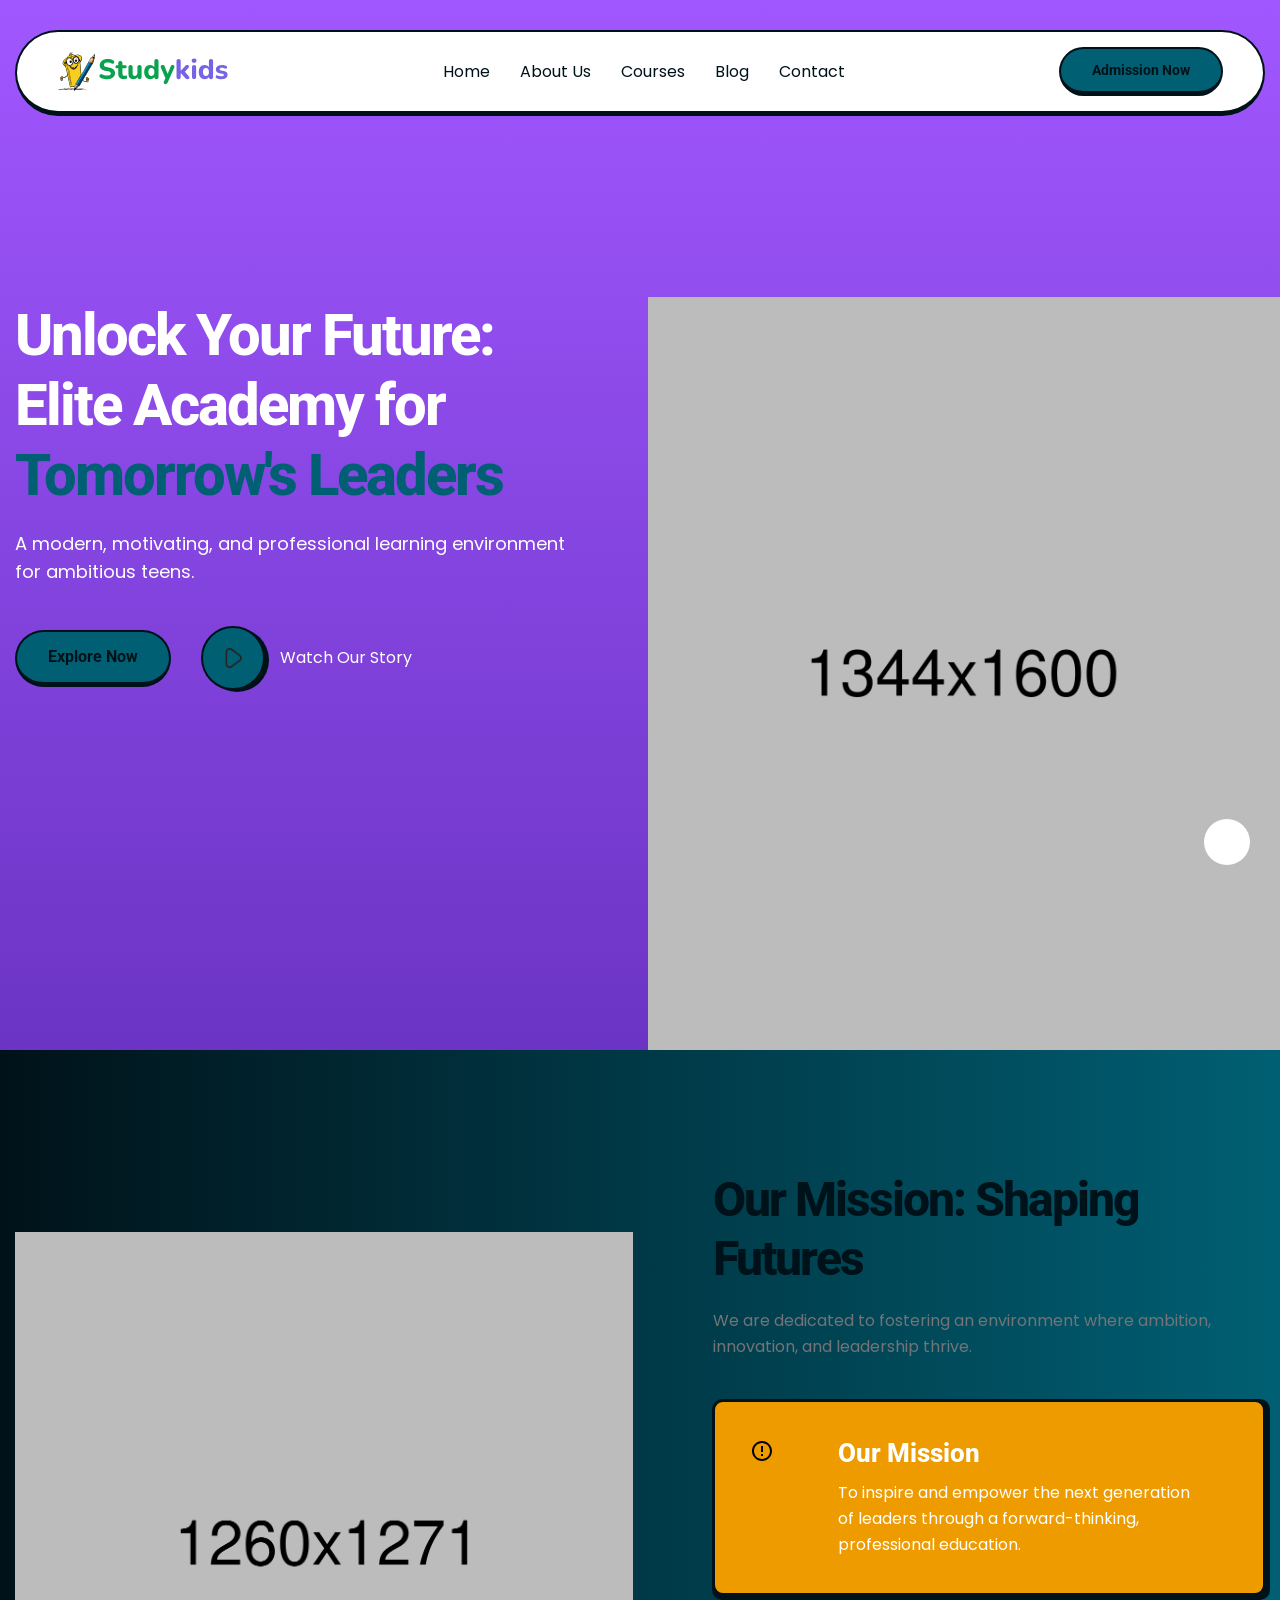
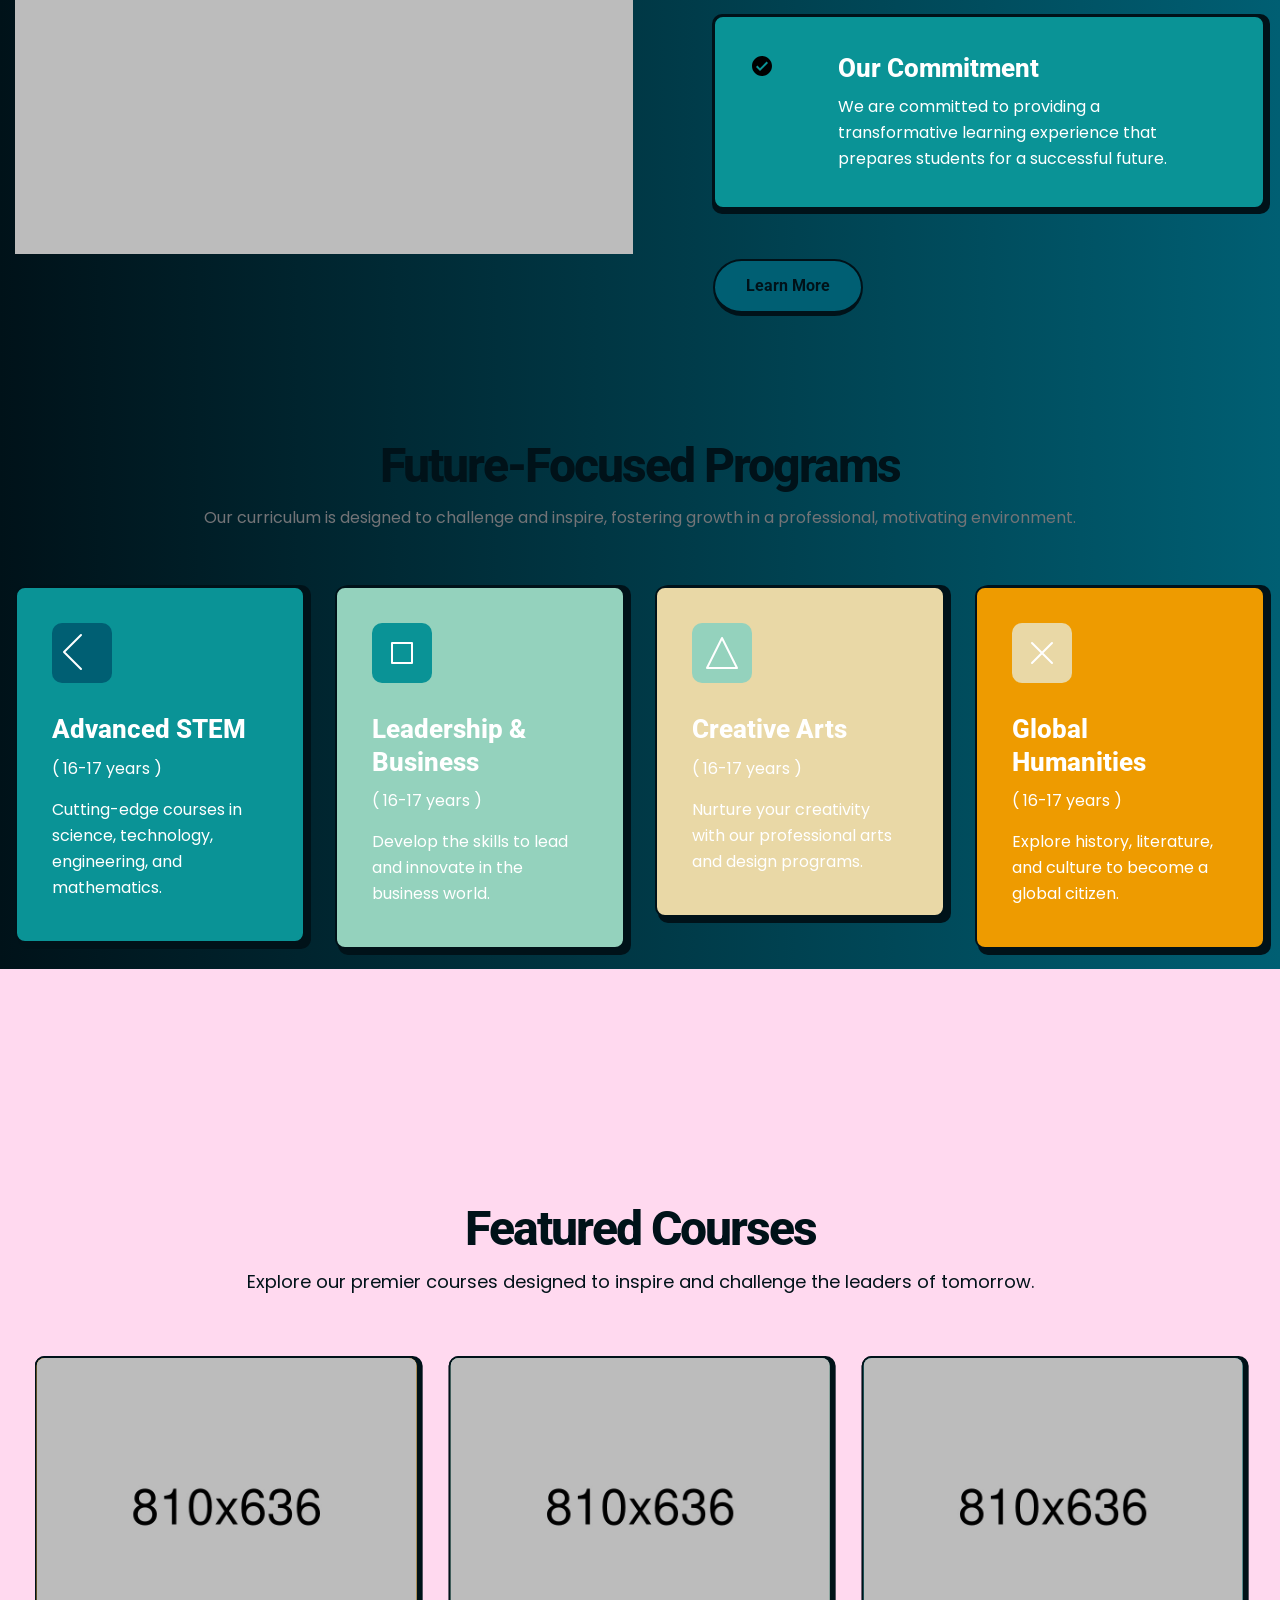
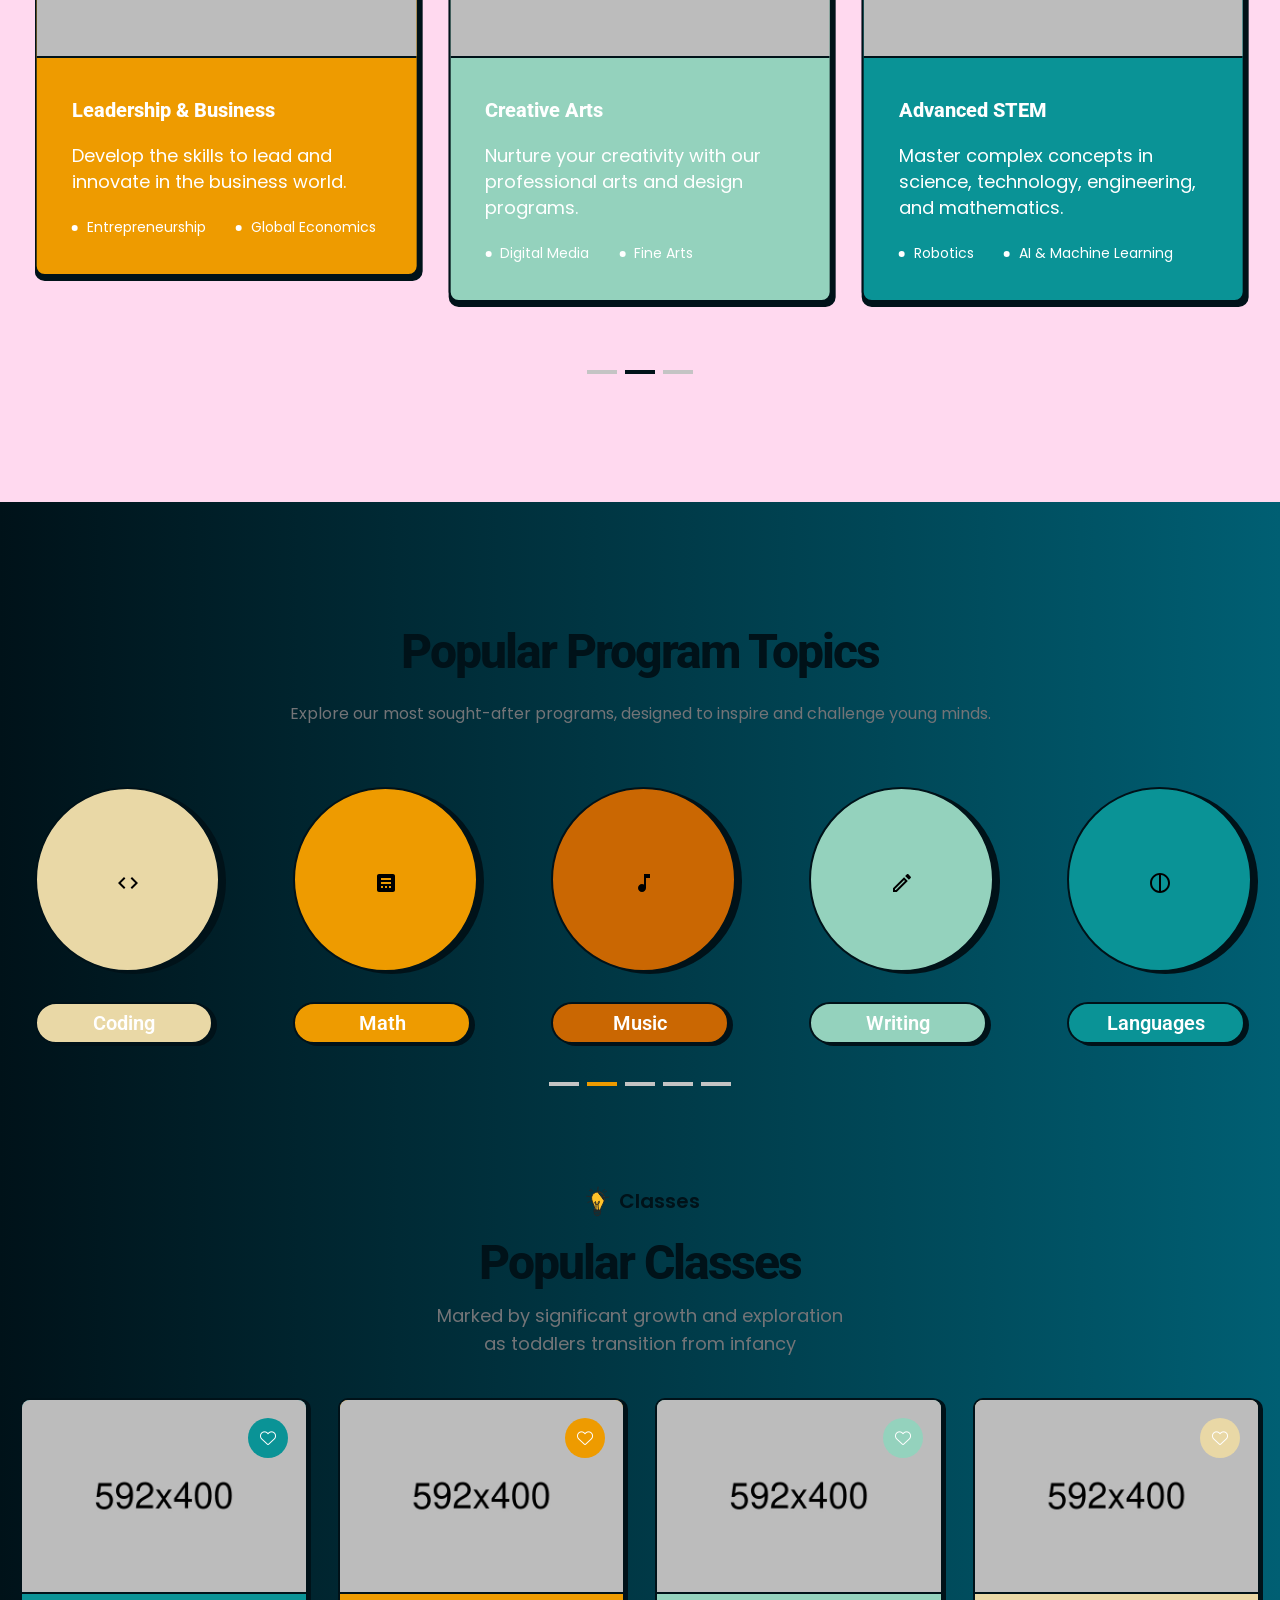
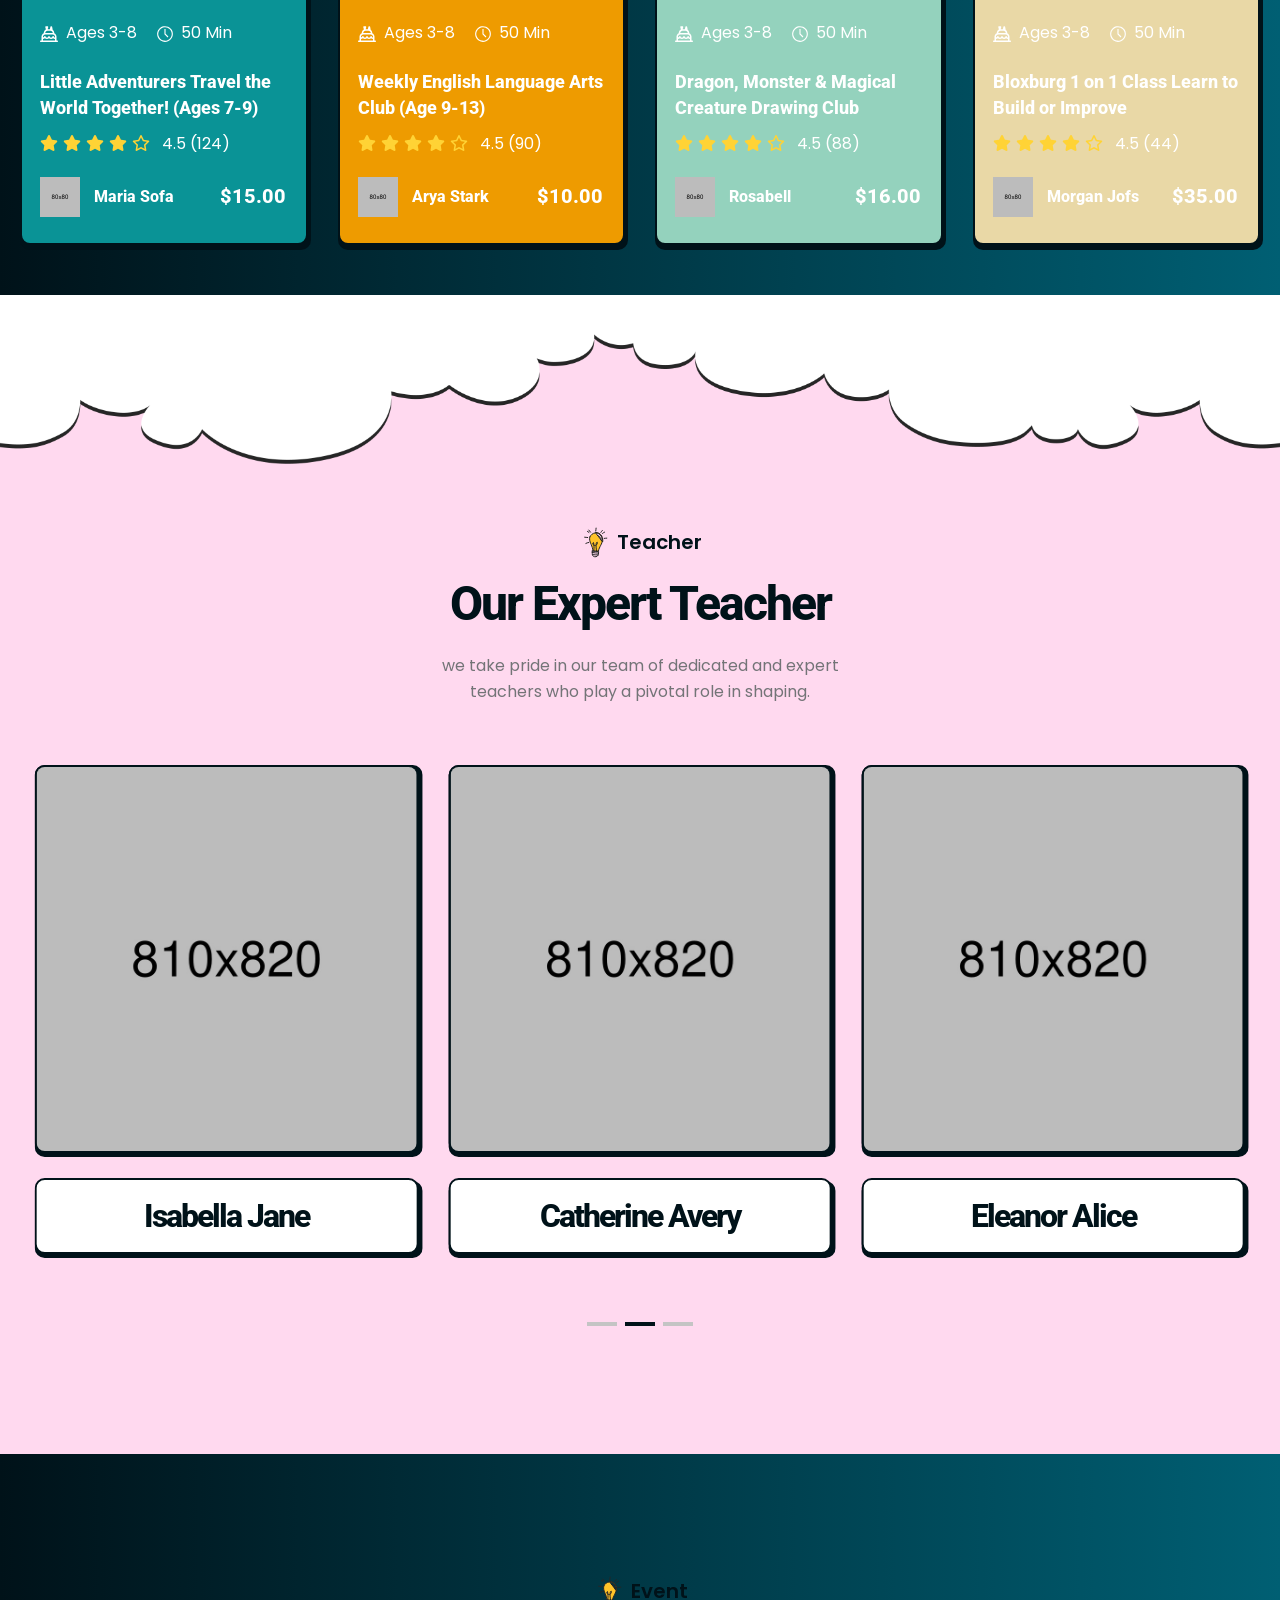
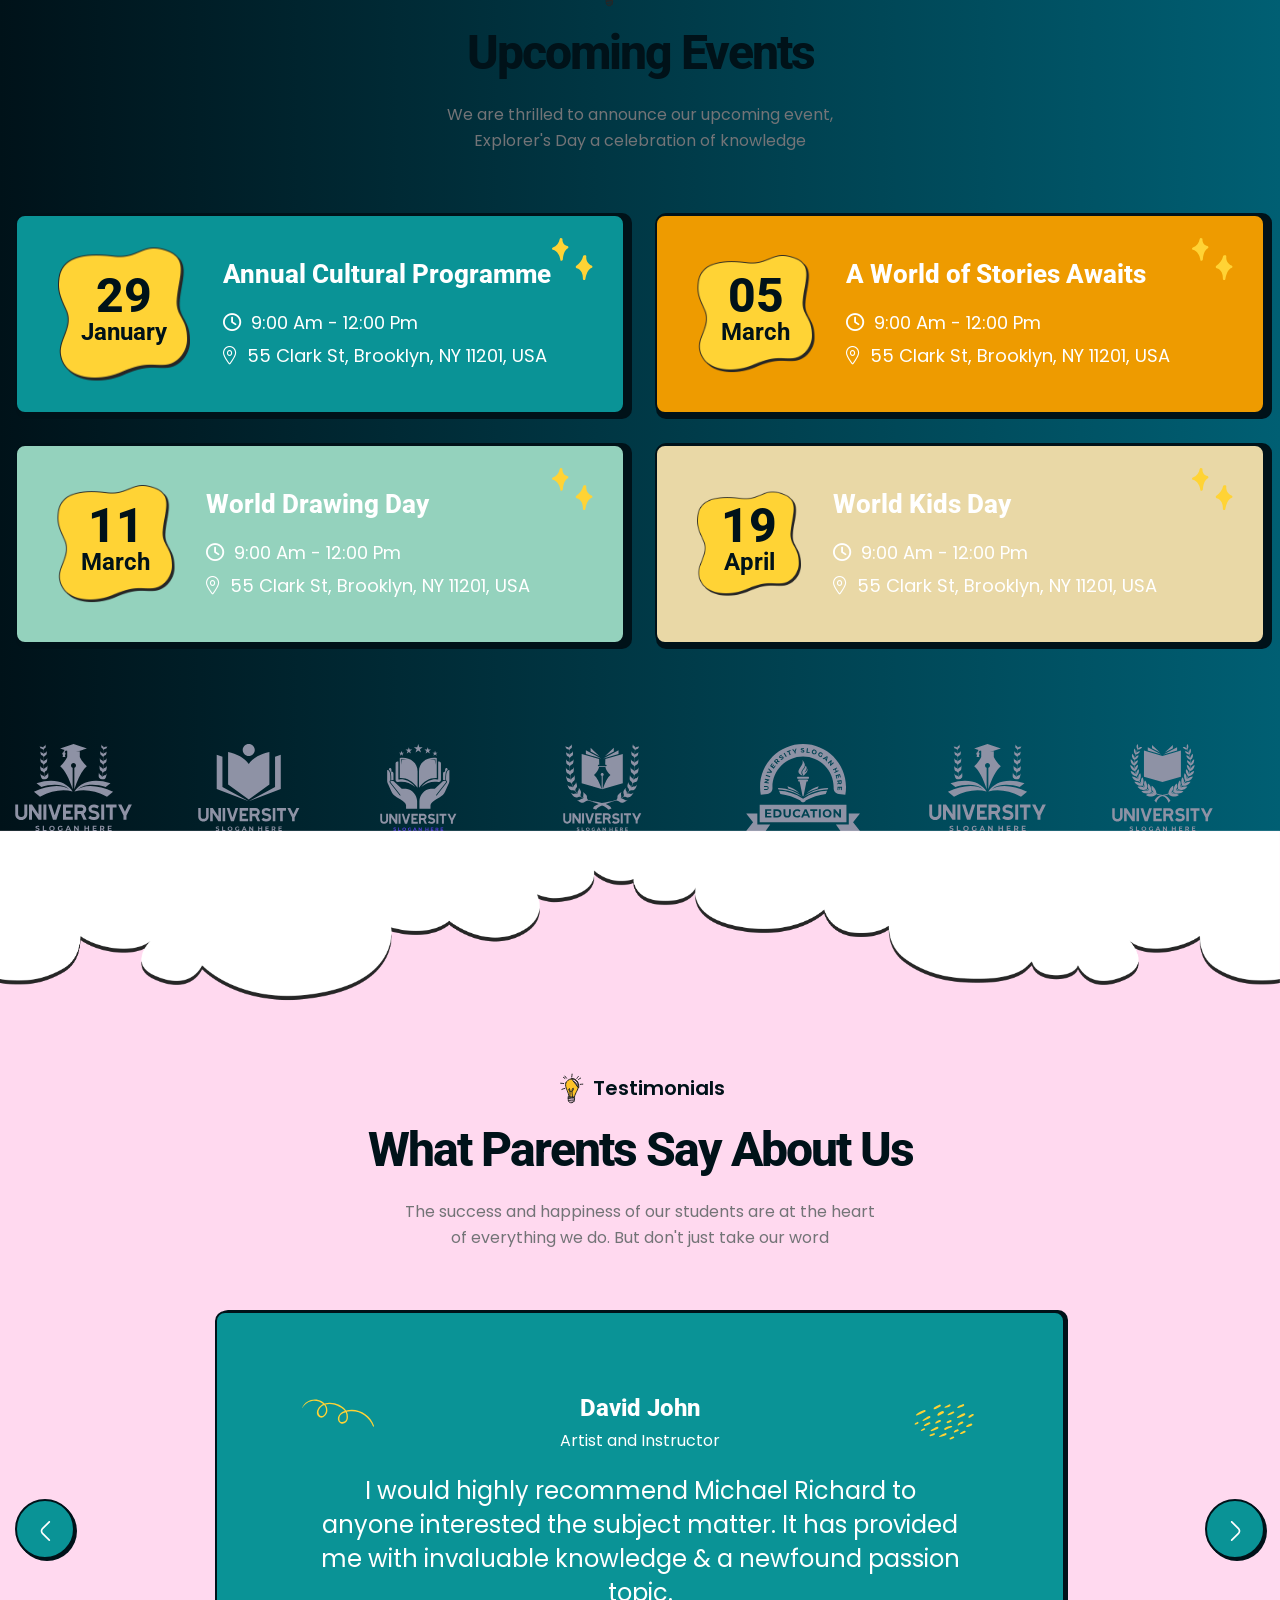
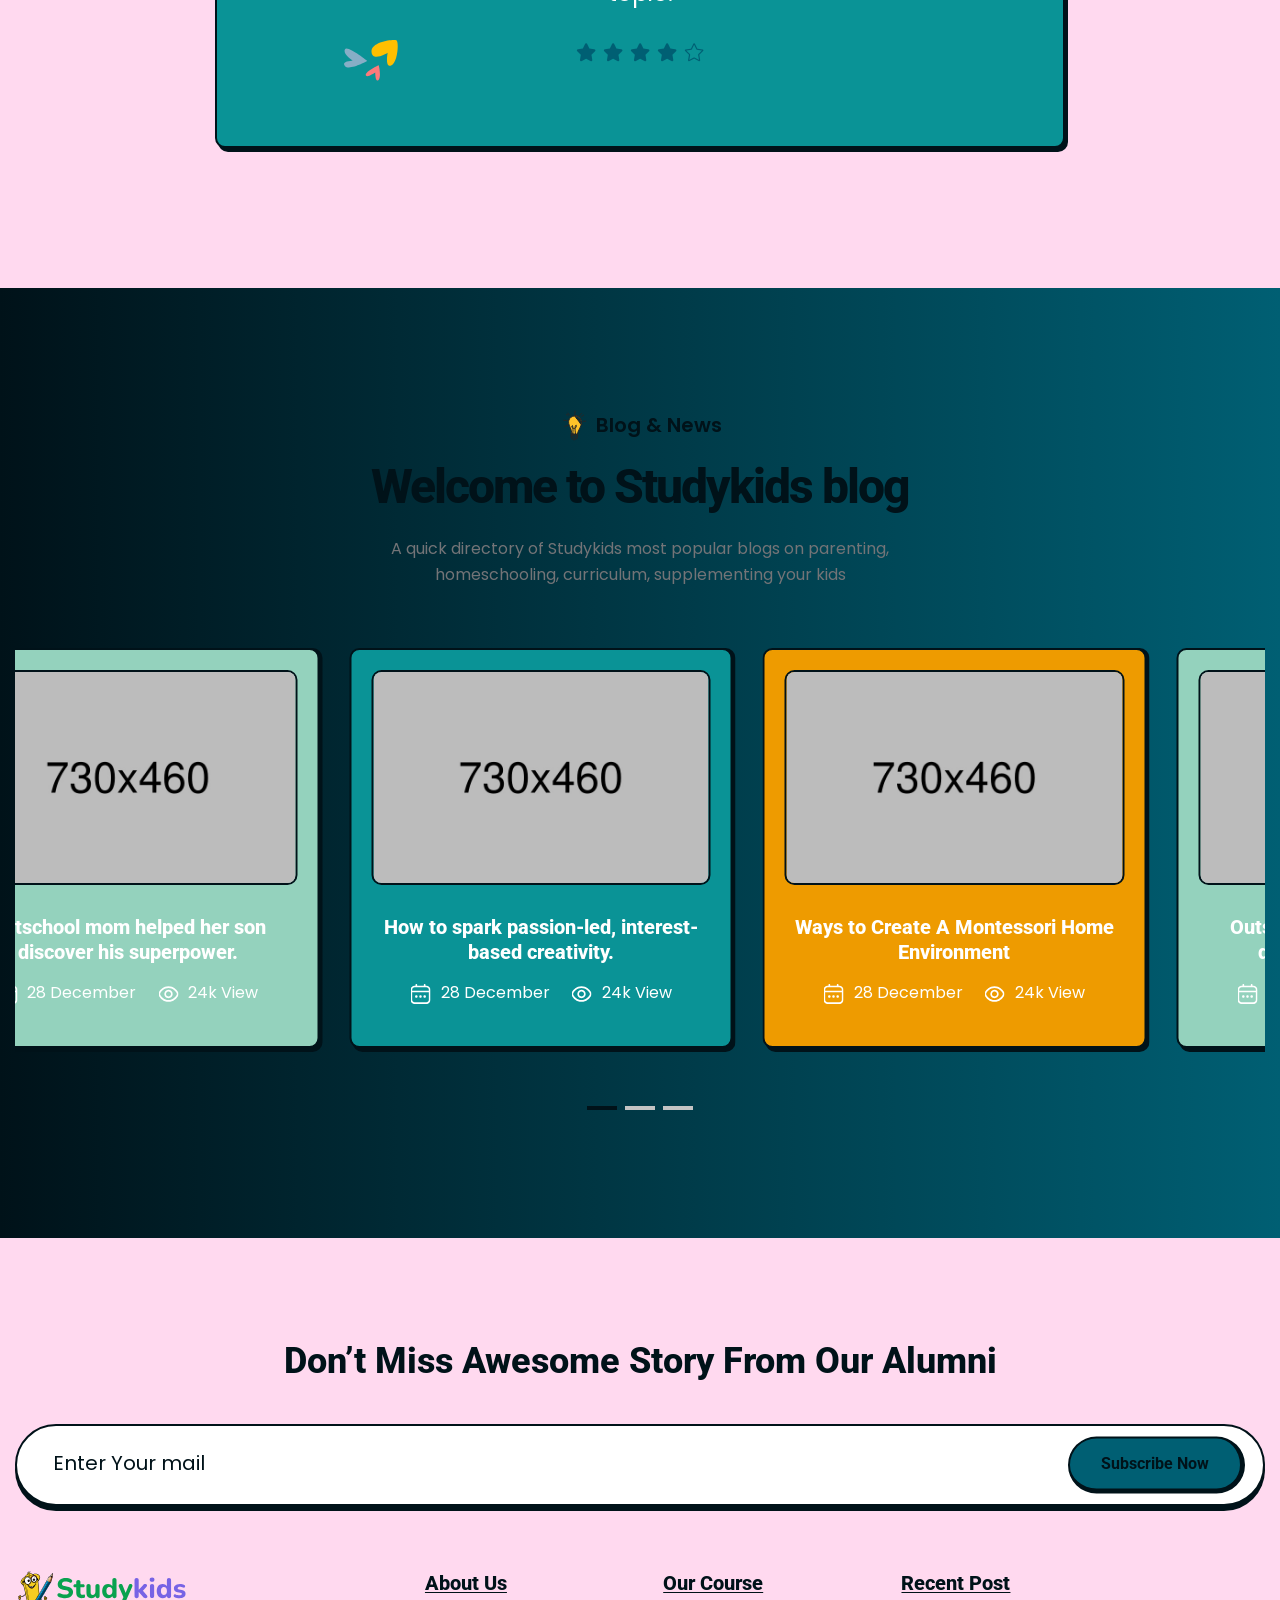
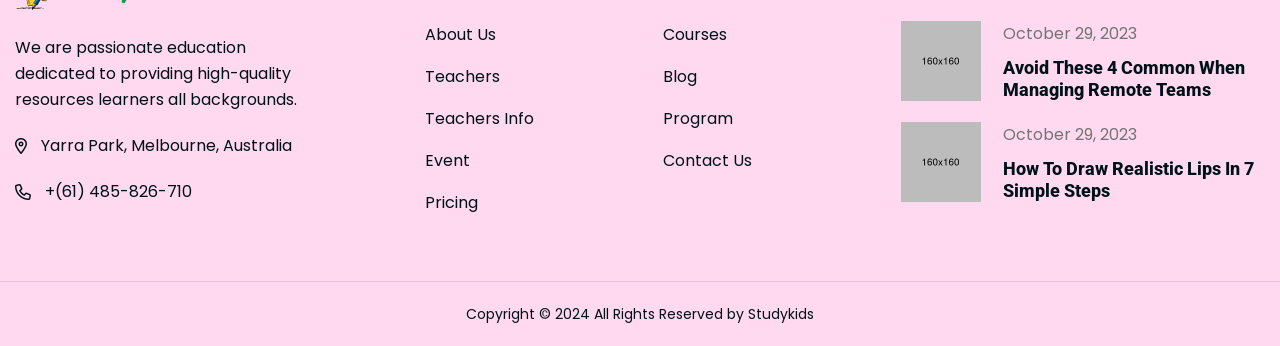
==== commit e8ed664b: "feat: Redesign UI for a modern, youthful aesthetic - Updated the color palette to Petrol Blue and so" ====
--- a/index.html
+++ b/index.html
@@ -40,58 +40,11 @@
                         <div class="main-nav-one">
                             <nav>
                                 <ul>
-                                    <li class="has-dropdown" style="position: static;">
-                                        <a class="nav-link" href="#">Home</a>
-
-                                        <ul class="submenu">
-                                            <li>
-                                                <a href="index.html">Home 01</a>
-                                            </li>
-                                            <li>
-                                                <a href="index-two.html">Home 02</a>
-                                            </li>
-                                            <li>
-                                                <a href="index-three.html">Home 03</a>
-                                            </li>
-                                            <li>
-                                                <a href="index-four.html">Home 04</a>
-                                            </li>
-                                        </ul>
-                                    </li>
-                                    <li class="has-dropdown">
-                                        <a class="nav-link" href="#">Pages</a>
-                                        <ul class="submenu">
-                                            <li><a href="about.html">About Us</a></li>
-                                            <li><a href="team.html">Team</a></li>
-                                            <li><a href="team-details.html">Team Details</a></li>
-                                            <li><a href="event.html">Event</a></li>
-                                            <li><a href="event-details.html">Event Details</a></li>
-                                            <li><a href="program-details.html">Program Details</a></li>
-                                            <li><a href="pricing.html">Pricing</a></li>
-                                            <li><a href="pricing-two.html">Pricing Two</a></li>
-                                        </ul>
-                                    </li>
-                                    <li class="has-dropdown">
-                                        <a class="nav-link" href="#">Classes</a>
-                                        <ul class="submenu">
-                                            <li><a href="course.html">Courses</a></li>
-                                            <li><a href="course-details.html">Course Details</a></li>
-                                        </ul>
-                                    </li>
-                                    <li class="has-dropdown">
-                                        <a class="nav-link" href="#">Blog</a>
-                                        <ul class="submenu">
-                                            <li><a href="blog.html">Blog</a></li>
-                                            <li><a href="blog-grid.html">Blog Grid</a></li>
-                                            <li><a href="blog-list.html">Blog List</a></li>
-                                            <li><a href="blog-right-sidebar.html">Blog Right Sidebar</a></li>
-                                            <li><a href="blog-left-sidebar.html">Blog Left Sidebar</a></li>
-                                            <li><a href="blog-details.html">Blog Details</a></li>
-                                        </ul>
-                                    </li>
-                                    <li>
-                                        <a class="nav-link" href="contact.html">Contact</a>
-                                    </li>
+                                    <li><a class="nav-link" href="#">Home</a></li>
+                                    <li><a class="nav-link" href="about.html">About Us</a></li>
+                                    <li><a class="nav-link" href="course.html">Courses</a></li>
+                                    <li><a class="nav-link" href="blog.html">Blog</a></li>
+                                    <li><a class="nav-link" href="contact.html">Contact</a></li>
                                 </ul>
                             </nav>
                         </div>
@@ -116,18 +69,16 @@
     <!-- header style end -->
 
     <!-- banner area start -->
-    <section class="banner-area-one rts-shape-move">
+    <section class="banner-area-one">
         <div class="container">
             <div class="row">
                 <div class="col-lg-6 order-xl-1 order-lg-1 order-sm-2 order-2">
                     <div class="banner-content-one">
                         <div class="inner">
                             <h1 class="title-banner">
-                                Discover the Magic of <br> Learning at <span>Studykids</span>
-                                <img src="assets/images/banner/title-shape-1.svg" alt="banner">
+                                Unlock Your Future: <br> Elite Academy for <span>Tomorrow's Leaders</span>
                             </h1>
-                            <p class="disc">Welcome to Studyhub where each day brings new opportunities for
-                                discovery and growth. Our vibrant community is dedicated.</p>
+                            <p class="disc">A modern, motivating, and professional learning environment for ambitious teens.</p>
                             <div class="banner-btn">
                                 <a href="about.html" class="rts-btn btn-primary border-radius">Explore Now</a>
                                 <div class="video-btn-area">
@@ -139,7 +90,7 @@
                                             <a class="video-overlay-close">×</a>
                                         </div>
                                     </div>
-                                    <p class="intro">Watch Video</p>
+                                    <p class="intro">Watch Our Story</p>
                                 </div>
                             </div>
                         </div>
@@ -147,77 +98,57 @@
                 </div>
                 <div class="col-lg-6 order-change order-lg-2 order-sm-1 order-1">
                     <div class="banner-right-img">
-                        <img src="assets/images/banner/01.png" width="672" alt="banner">
-                    </div>
-                </div>
-            </div>
-        </div>
-        <img class="banner-bg-shape-2" src="assets/images/banner/banner-bg-1.png" alt="">
-        <div class="shape-image">
-            <div class="shape one" data-speed="0.04" data-revert="true"><img src="assets/images/banner/shape/01.svg" alt="shape_image"></div>
-            <div class="shape two" data-speed="0.04"><img src="assets/images/banner/shape/02.svg" alt="shape_image"></div>
-            <div class="shape three" data-speed="0.04" data-revert="true"><img src="assets/images/banner/shape/03.svg" alt="shape_image"></div>
-            <div class="shape four" data-speed="0.04" data-revert="true"><img src="assets/images/banner/shape/04.svg" alt="shape_image"></div>
-            <div class="shape five" data-speed="0.04"><img src="assets/images/banner/shape/05.svg" alt="shape_image"></div>
-            <div class="shape six" data-speed="0.04"><img src="assets/images/banner/shape/06.svg" alt="shape_image"></div>
-            <div class="shape seven" data-speed="0.04" data-revert="true"><img src="assets/images/banner/shape/07.svg" alt="shape_image"></div>
-        </div>
-        <div class="banner-bg-grid-shape">
+                        <img src="assets/images/banner/01.png" width="672" alt="A student at the academy">
+                    </div>
+                </div>
+            </div>
         </div>
     </section>
     <!-- banner area end -->
 
     <!-- about area start -->
-    <section class="rts-about-area rts-shape-move rts-section-gap">
+    <section class="rts-about-area rts-section-gap">
         <div class="container">
             <div class="section-inner">
                 <div class="row align-items-center">
                     <div class="col-lg-6">
                         <div class="about-image">
-                            <img src="assets/images/about/about-01.png" width="630" alt="">
+                            <img src="assets/images/about/about-01.png" width="630" alt="About the academy">
                         </div>
                     </div>
                     <div class="col-lg-6">
                         <div class="about-content">
                             <div class="section-title-area">
-                                <p class="pre-title"><img src="assets/images/banner/title-img.svg" alt="">About Us</p>
-                                <h2 class="section-title">Discover Our Mission for <br> Studykids Academy</h2>
-                                <p class="desc">Welcome to Sutdykids, where education meets inspiration, and every <br> child's journey is a story of growth and discovery.</p>
+                                <h2 class="section-title">Our Mission: Shaping Futures</h2>
+                                <p class="desc">We are dedicated to fostering an environment where ambition, innovation, and leadership thrive.</p>
                             </div>
                             <ul class="about-wrapper">
                                 <li class="wrapper-list">
                                     <div class="list-inner">
-                                        <div class="icon"><img src="assets/images/icon/01.svg" alt=""></div>
+                                        <div class="icon"><img src="assets/images/icon/mission.svg" alt="Mission icon"></div>
                                         <div class="content">
                                             <h4 class="title">Our Mission</h4>
-                                            <p class="desc">At studykids our mission is to cultivate <br>
-                                                an environment where curiosity is sparked.</p>
+                                            <p class="desc">To inspire and empower the next generation of leaders through a forward-thinking, professional education.</p>
                                         </div>
                                     </div>
                                 </li>
                                 <li class="wrapper-list">
                                     <div class="list-inner">
-                                        <div class="icon"><img src="assets/images/icon/02.svg" alt=""></div>
+                                        <div class="icon"><img src="assets/images/icon/commitment.svg" alt="Commitment icon"></div>
                                         <div class="content">
                                             <h4 class="title">Our Commitment</h4>
-                                            <p class="desc">As we embark on the journey of education <br>
-                                                together, we remain committed to providing.</p>
+                                            <p class="desc">We are committed to providing a transformative learning experience that prepares students for a successful future.</p>
                                         </div>
                                     </div>
                                 </li>
                             </ul>
                             <div class="about-btn-area">
-                                <a href="about.html" class="rts-btn btn-primary border-radius">About More</a>
-                            </div>
-                        </div>
-                    </div>
-                </div>
-            </div>
-        </div>
-        <div class="shape-image">
-            <div class="shape one" data-speed="0.04" data-revert="true"><img src="assets/images/banner/shape/08.svg" alt="shape_image"></div>
-            <div class="shape two" data-speed="0.04" data-revert="true"><img src="assets/images/banner/shape/09.svg" alt="shape_image"></div>
-            <div class="shape three" data-speed="0.04"><img src="assets/images/banner/shape/10.svg" alt="shape_image"></div>
+                                <a href="about.html" class="rts-btn btn-primary border-radius">Learn More</a>
+                            </div>
+                        </div>
+                    </div>
+                </div>
+            </div>
         </div>
     </section>
     <!-- about area end -->
@@ -226,9 +157,8 @@
     <section class="rts-class-area">
         <div class="container">
             <div class="section-title-area text-center">
-                <p class="pre-title justify-content-center"><img src="assets/images/banner/title-img.svg" alt="">Classes</p>
-                <h2 class="section-title">Find Classes For Every Age</h2>
-                <p class="desc">Marked by significant growth and exploration as <br> toddlers transition from infancy</p>
+                <h2 class="section-title">Future-Focused Programs</h2>
+                <p class="desc">Our curriculum is designed to challenge and inspire, fostering growth in a professional, motivating environment.</p>
             </div>
             <div class="section-inner">
                 <div class="row g-5">
@@ -236,14 +166,13 @@
                         <div class="class-wrapper">
                             <div class="wrapper-inner">
                                 <div class="icon">
-                                    <img src="assets/images/icon/03.svg" alt="">
+                                    <img src="assets/images/icon/program-1.svg" alt="STEM Program">
                                 </div>
                                 <a href="program-details.html">
-                                    <h4 class="title">Toddler</h4>
+                                    <h4 class="title">Advanced STEM</h4>
                                 </a>
-                                <p class="period">( 1 - 3 years)</p>
-                                <p class="desc">A toddler is a child typically between the ages of 1 and 3 years old.</p>
-                                <div class="shape-icon"><img src="assets/images/banner/blink.svg" alt=""></div>
+                                <p class="period">( 16-17 years )</p>
+                                <p class="desc">Cutting-edge courses in science, technology, engineering, and mathematics.</p>
                             </div>
                         </div>
                     </div>
@@ -251,14 +180,13 @@
                         <div class="class-wrapper two">
                             <div class="wrapper-inner">
                                 <div class="icon">
-                                    <img src="assets/images/icon/04.svg" alt="">
+                                    <img src="assets/images/icon/program-2.svg" alt="Business Program">
                                 </div>
                                 <a href="program-details.html">
-                                    <h4 class="title">Preschool</h4>
+                                    <h4 class="title">Leadership & Business</h4>
                                 </a>
-                                <p class="period">( 2 - 3 years)</p>
-                                <p class="desc">A toddler is a child typically between the ages of 1 and 3 years old.</p>
-                                <div class="shape-icon"><img src="assets/images/banner/blink.svg" alt=""></div>
+                                <p class="period">( 16-17 years )</p>
+                                <p class="desc">Develop the skills to lead and innovate in the business world.</p>
                             </div>
                         </div>
                     </div>
@@ -266,14 +194,13 @@
                         <div class="class-wrapper three">
                             <div class="wrapper-inner">
                                 <div class="icon">
-                                    <img src="assets/images/icon/05.svg" alt="">
+                                    <img src="assets/images/icon/program-3.svg" alt="Arts Program">
                                 </div>
                                 <a href="program-details.html">
-                                    <h4 class="title">Kindergarden</h4>
+                                    <h4 class="title">Creative Arts</h4>
                                 </a>
-                                <p class="period">( 3 - 4 years)</p>
-                                <p class="desc">A toddler is a child typically between the ages of 1 and 3 years old.</p>
-                                <div class="shape-icon"><img src="assets/images/banner/blink.svg" alt=""></div>
+                                <p class="period">( 16-17 years )</p>
+                                <p class="desc">Nurture your creativity with our professional arts and design programs.</p>
                             </div>
                         </div>
                     </div>
@@ -281,14 +208,13 @@
                         <div class="class-wrapper four">
                             <div class="wrapper-inner">
                                 <div class="icon">
-                                    <img src="assets/images/icon/06.svg" alt="">
+                                    <img src="assets/images/icon/program-4.svg" alt="Humanities Program">
                                 </div>
                                 <a href="program-details.html">
-                                    <h4 class="title">Pre-K Program</h4>
+                                    <h4 class="title">Global Humanities</h4>
                                 </a>
-                                <p class="period">( 5 - 6 years)</p>
-                                <p class="desc">A toddler is a child typically between the ages of 1 and 3 years old.</p>
-                                <div class="shape-icon"><img src="assets/images/banner/blink.svg" alt=""></div>
+                                <p class="period">( 16-17 years )</p>
+                                <p class="desc">Explore history, literature, and culture to become a global citizen.</p>
                             </div>
                         </div>
                     </div>
@@ -299,12 +225,11 @@
     <!-- class area end -->
 
     <!-- course area start -->
-    <section class="rts-course-area rts-shape-move section-bg">
+    <section class="rts-course-area section-bg">
         <div class="container">
             <div class="section-title-area text-center">
-                <p class="pre-title justify-content-center"><img src="assets/images/banner/title-img.svg" alt="">Courses</p>
-                <h2 class="section-title">Kids Courses at Studykids</h2>
-                <p class="desc">Discover the exciting and enriching courses tailored <br> for young minds at Studykids</p>
+                <h2 class="section-title">Featured Courses</h2>
+                <p class="desc">Explore our premier courses designed to inspire and challenge the leaders of tomorrow.</p>
             </div>
             <div class="slider-inner">
                 <div class="swiper mySwiper-category-1 swiper-data" data-swiper='{
@@ -346,16 +271,16 @@
                             <div class="course-wrapper">
                                 <div class="wrapper-inner">
                                     <div class="image">
-                                        <img src="assets/images/course/01.jpg" alt="">
+                                        <img src="assets/images/course/01.jpg" alt="Advanced STEM Course">
                                     </div>
                                     <div class="content">
                                         <a href="course-details.html">
-                                            <h4 class="title">Early Explorers (Ages 3-5)</h4>
+                                            <h4 class="title">Advanced STEM</h4>
                                         </a>
-                                        <p class="desc">An introduction to colors, shapes, and basic artistic expressions.</p>
+                                        <p class="desc">Master complex concepts in science, technology, engineering, and mathematics.</p>
                                         <ul class="feature-wrapper">
-                                            <li class="wrapper-list">ABC Adventure</li>
-                                            <li class="wrapper-list">Little Scientists</li>
+                                            <li class="wrapper-list">Robotics</li>
+                                            <li class="wrapper-list">AI & Machine Learning</li>
                                         </ul>
                                     </div>
                                 </div>
@@ -367,16 +292,16 @@
                             <div class="course-wrapper two">
                                 <div class="wrapper-inner">
                                     <div class="image">
-                                        <img src="assets/images/course/02.jpg" alt="">
+                                        <img src="assets/images/course/02.jpg" alt="Leadership Course">
                                     </div>
                                     <div class="content">
                                         <a href="course-details.html">
-                                            <h4 class="title">Primary School (Ages 6-11)</h4>
+                                            <h4 class="title">Leadership & Business</h4>
                                         </a>
-                                        <p class="desc">An introduction to colors, shapes, and basic artistic expressions.</p>
+                                        <p class="desc">Develop the skills to lead and innovate in the business world.</p>
                                         <ul class="feature-wrapper">
-                                            <li class="wrapper-list">Math Mania</li>
-                                            <li class="wrapper-list">Science Safari</li>
+                                            <li class="wrapper-list">Entrepreneurship</li>
+                                            <li class="wrapper-list">Global Economics</li>
                                         </ul>
                                     </div>
                                 </div>
@@ -388,33 +313,26 @@
                             <div class="course-wrapper three">
                                 <div class="wrapper-inner">
                                     <div class="image">
-                                        <img src="assets/images/course/03.jpg" alt="">
+                                        <img src="assets/images/course/03.jpg" alt="Creative Arts Course">
                                     </div>
                                     <div class="content">
                                         <a href="course-details.html">
-                                            <h4 class="title">Middle School (Ages 12-14)</h4>
+                                            <h4 class="title">Creative Arts</h4>
                                         </a>
-                                        <p class="desc">An introduction to colors, shapes, and basic artistic expressions.</p>
+                                        <p class="desc">Nurture your creativity with our professional arts and design programs.</p>
                                         <ul class="feature-wrapper">
-                                            <li class="wrapper-list">Coding</li>
-                                            <li class="wrapper-list">Robotics</li>
+                                            <li class="wrapper-list">Digital Media</li>
+                                            <li class="wrapper-list">Fine Arts</li>
                                         </ul>
                                     </div>
                                 </div>
                             </div>
                         </div>
                         <!-- single swiper style -->
-                        <!-- single swiper style -->
-
                     </div>
                 </div>
                 <div class="swiper-paginations"></div>
             </div>
-            <img class="banner-bg-shape-3" src="assets/images/banner/banner-bg-2.png" alt="">
-        </div>
-        <div class="shape-image">
-            <div class="shape one" data-speed="0.04" data-revert="true"><img src="assets/images/banner/shape/11.svg" alt="shape_image"></div>
-            <div class="shape two" data-speed="0.04" data-revert="true"><img src="assets/images/banner/shape/12.svg" alt="shape_image"></div>
         </div>
     </section>
     <!-- course area end -->
@@ -423,9 +341,8 @@
     <section class="rts-category-area rts-section-gap">
         <div class="container">
             <div class="section-title-area text-center">
-                <p class="pre-title justify-content-center"><img src="assets/images/banner/title-img.svg" alt="">Category</p>
-                <h2 class="section-title">Popular class topics</h2>
-                <p class="desc">marked by significant growth and exploration as <br> toddlers transition from infancy</p>
+                <h2 class="section-title">Popular Program Topics</h2>
+                <p class="desc">Explore our most sought-after programs, designed to inspire and challenge young minds.</p>
             </div>
             <div class="slider-inner">
                 <div class="swiper mySwiper-category-1 swiper-data" data-swiper='{
@@ -472,7 +389,7 @@
                                 <div class="wrapper-inner">
                                     <div class="icon">
                                         <a href="course.html">
-                                            <img src="assets/images/icon/07.svg" alt="">
+                                            <img src="assets/images/icon/languages.svg" alt="Languages">
                                         </a>
                                     </div>
                                 </div>
@@ -488,7 +405,7 @@
                                 <div class="wrapper-inner">
                                     <div class="icon">
                                         <a href="course.html">
-                                            <img src="assets/images/icon/08.svg" alt="">
+                                            <img src="assets/images/icon/coding.svg" alt="Coding">
                                         </a>
                                     </div>
                                 </div>
@@ -504,7 +421,7 @@
                                 <div class="wrapper-inner">
                                     <div class="icon">
                                         <a href="course.html">
-                                            <img src="assets/images/icon/09.svg" alt="">
+                                            <img src="assets/images/icon/math.svg" alt="Math">
                                         </a>
                                     </div>
                                 </div>
@@ -520,7 +437,7 @@
                                 <div class="wrapper-inner">
                                     <div class="icon">
                                         <a href="course.html">
-                                            <img src="assets/images/icon/10.svg" alt="">
+                                            <img src="assets/images/icon/music.svg" alt="Music">
                                         </a>
                                     </div>
                                 </div>
@@ -536,7 +453,7 @@
                                 <div class="wrapper-inner">
                                     <div class="icon">
                                         <a href="course.html">
-                                            <img src="assets/images/icon/11.svg" alt="">
+                                            <img src="assets/images/icon/writing.svg" alt="Writing">
                                         </a>
                                     </div>
                                 </div>
--- a/assets/css/style.css
+++ b/assets/css/style.css
@@ -49,18 +49,18 @@
 
 ========================================*/
 /* Default  */
-@import url("https://fonts.googleapis.com/css2?family=Nunito:ital,wght@0,200..1000;1,200..1000&display=swap");
-@import url("https://fonts.googleapis.com/css2?family=Inter:wght@100;200;300;400;500;600;700;800;900&display=swap");
+@import url("https://fonts.googleapis.com/css2?family=Poppins:wght@300;400;500;600;700;800&display=swap");
+@import url("https://fonts.googleapis.com/css2?family=Roboto:wght@300;400;500;700&display=swap");
 :root {
-  --color-primary: #FFD335;
-  --color-primary-2: #7763E5;
-  --color-primary-3: #FF6D1C;
-  --color-primary-4: #B54CCA;
-  --color-primary-5: #09A24F;
-  --color-primary-6: #C29663;
-  --color-primary-7: #FF4E41;
-  --color-primary-8: #20AD96;
-  --color-primary-9: #A89222;
+  --color-primary: #005f73;
+  --color-primary-2: #0a9396;
+  --color-primary-3: #94d2bd;
+  --color-primary-4: #e9d8a6;
+  --color-primary-5: #ee9b00;
+  --color-primary-6: #ca6702;
+  --color-primary-7: #bb3e03;
+  --color-primary-8: #ae2012;
+  --color-primary-9: #9b2226;
   --color-primary-10: #36348E;
   --color-secondary: #1F1F25;
   --color-secondary-2: #110C2D;
@@ -68,7 +68,7 @@
   --color-body-2: #F9F8FF;
   --color-secondary: #1F1F25;
   --color-bg: #FFD9EF;
-  --color-heading-1: #262626;
+  --color-heading-1: #001219;
   --color-white:#fff;
   --color-success: #3EB75E;
   --color-danger: #FF0003;
@@ -98,8 +98,8 @@
   --s-extra-bold: 800;
   --s-black: 900;
   --transition: all 0.3s;
-  --font-primary: "Inter", sans-serif;
-  --font-secondary: "Nunito", sans-serif;
+  --font-primary: "Poppins", sans-serif;
+  --font-secondary: "Roboto", sans-serif;
   --font-3: "fontawesome", sans-serif;
   --font-size-b1: 18px;
   --font-size-b2: 16px;
@@ -24232,6 +24232,52 @@
   color: var(--color-white);
 }
 
+/* Liquid Glass Effect */
+.liquid-glass {
+  background: rgba(255, 255, 255, 0.1);
+  backdrop-filter: blur(10px);
+  -webkit-backdrop-filter: blur(10px);
+  border-radius: 10px;
+  border: 1px solid rgba(255, 255, 255, 0.2);
+  box-shadow: 0 4px 30px rgba(0, 0, 0, 0.1);
+}
+
+/* 9D Shadows */
+.shadow-9d {
+  box-shadow: 0 10px 20px rgba(0,0,0,0.19), 0 6px 6px rgba(0,0,0,0.23);
+}
+
+/* Micro-animations and Transitions */
+.rts-btn, .nav-link, .category-wrapper, .course-wrapper, .team-wrapper {
+  transition: all 0.3s ease-in-out;
+}
+
+.rts-btn:hover, .nav-link:hover {
+  transform: translateY(-3px);
+}
+
+@keyframes fadeIn {
+  from {
+    opacity: 0;
+  }
+  to {
+    opacity: 1;
+  }
+}
+
+.fade-in {
+  animation: fadeIn 0.5s ease-in-out;
+}
+
+/* Gradients */
+body {
+  background: linear-gradient(to right, #001219, #005f73);
+}
+
+.rts-btn.btn-primary {
+  background: linear-gradient(to right, #0a9396, #94d2bd);
+}
+
 .contact-form {
   padding: 40px;
   border-width: 2px 5px 5px 2px;
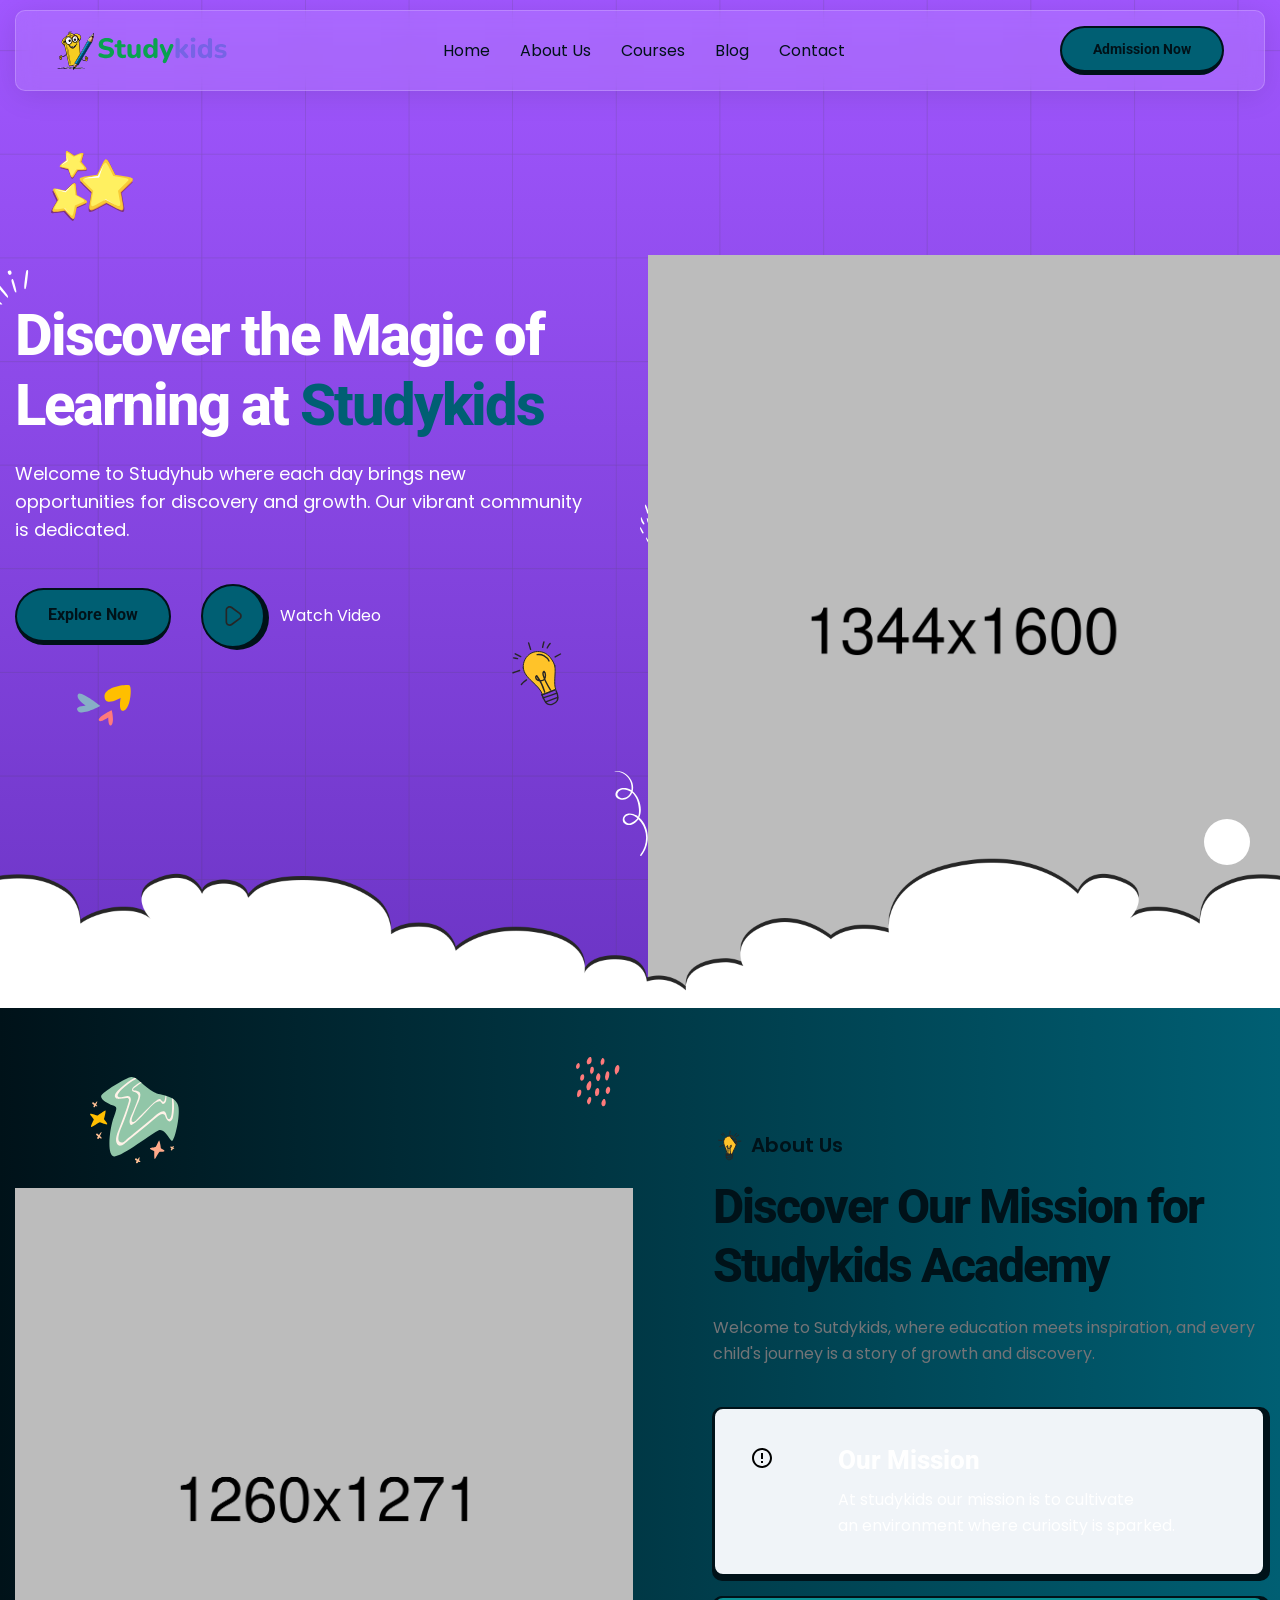
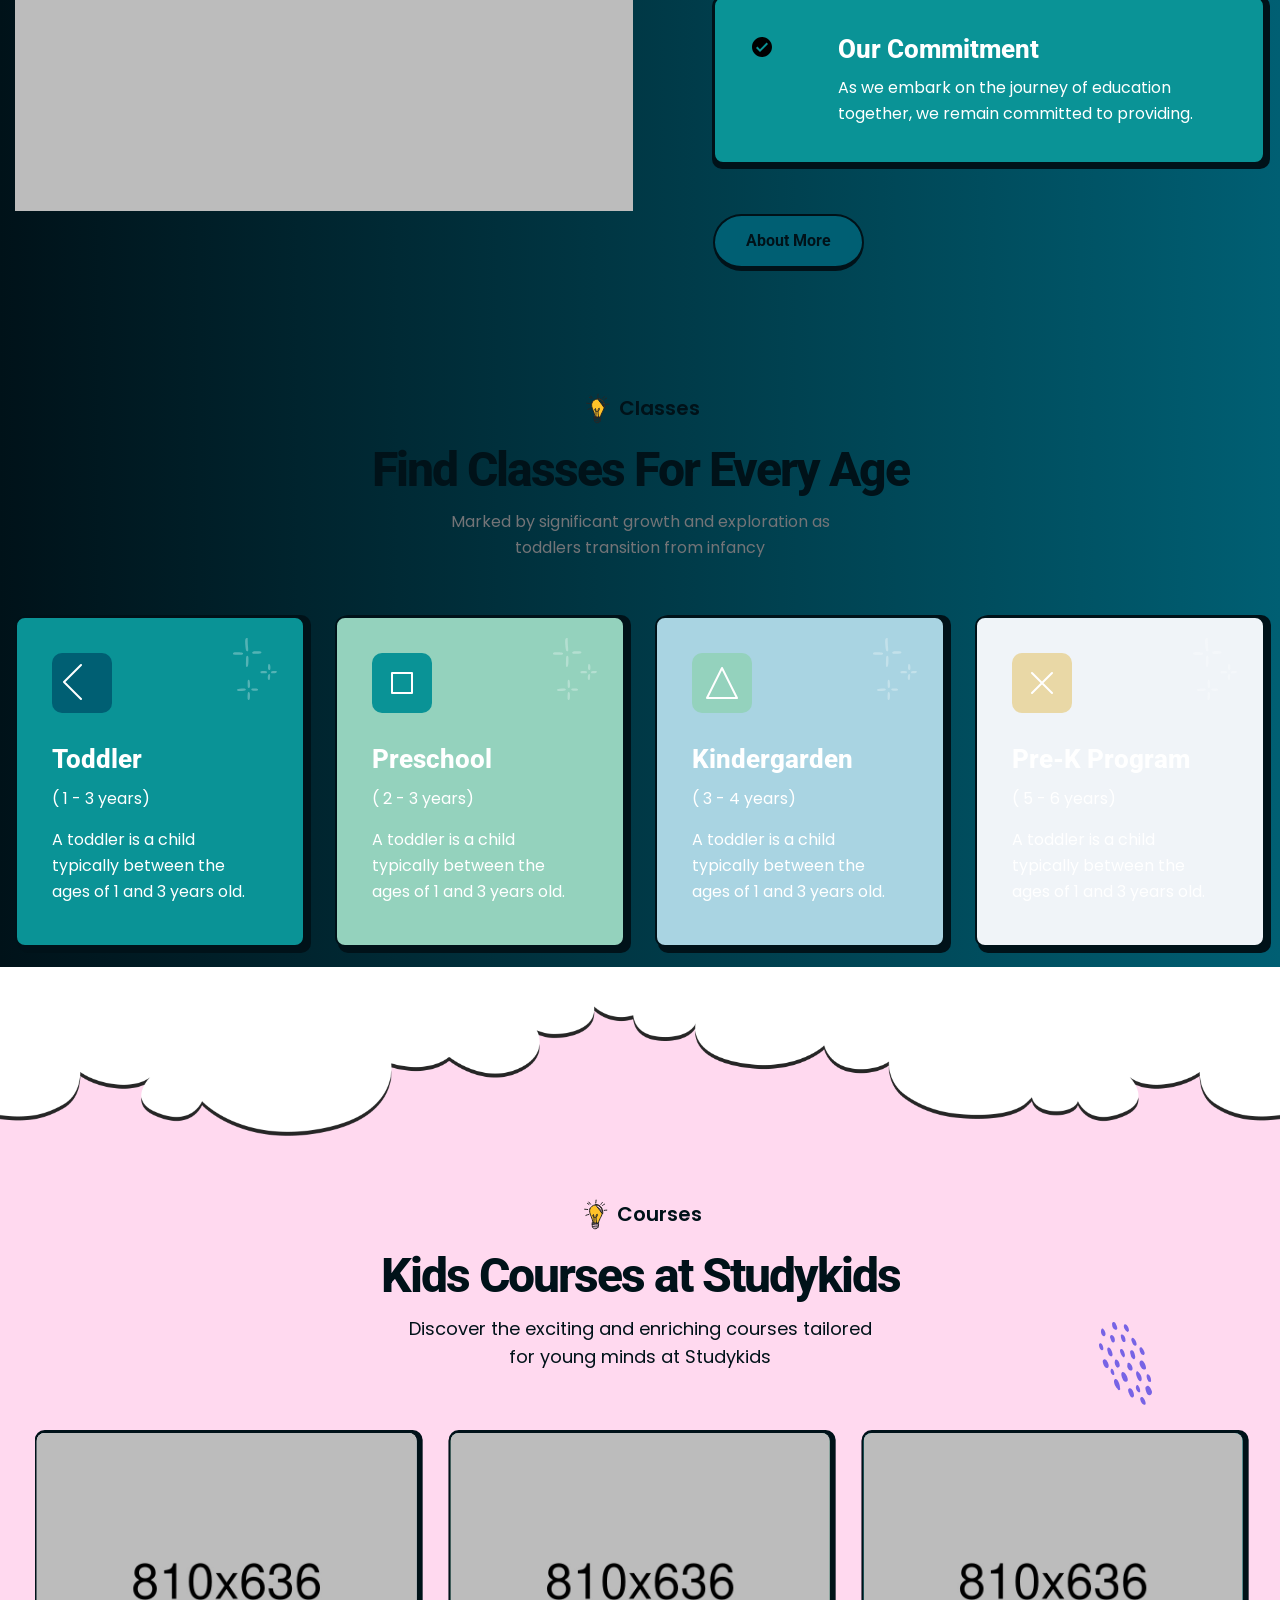
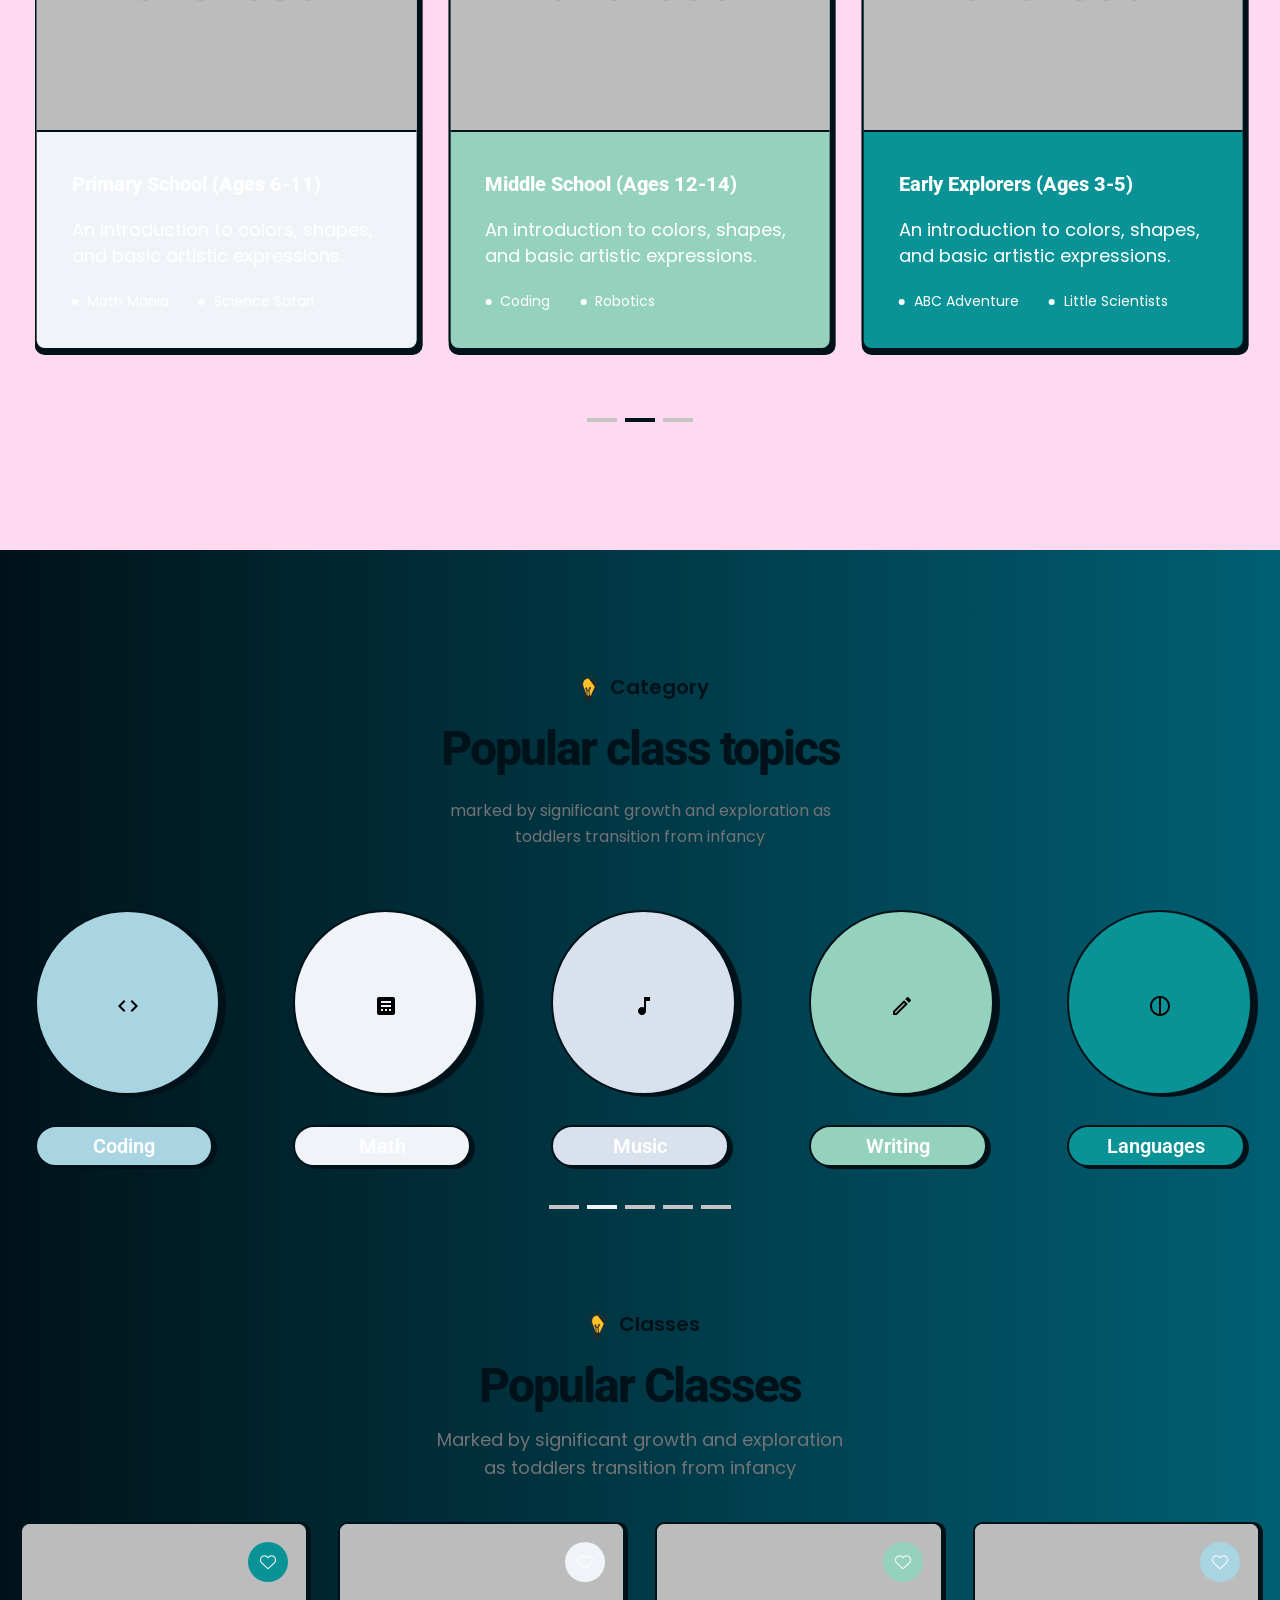
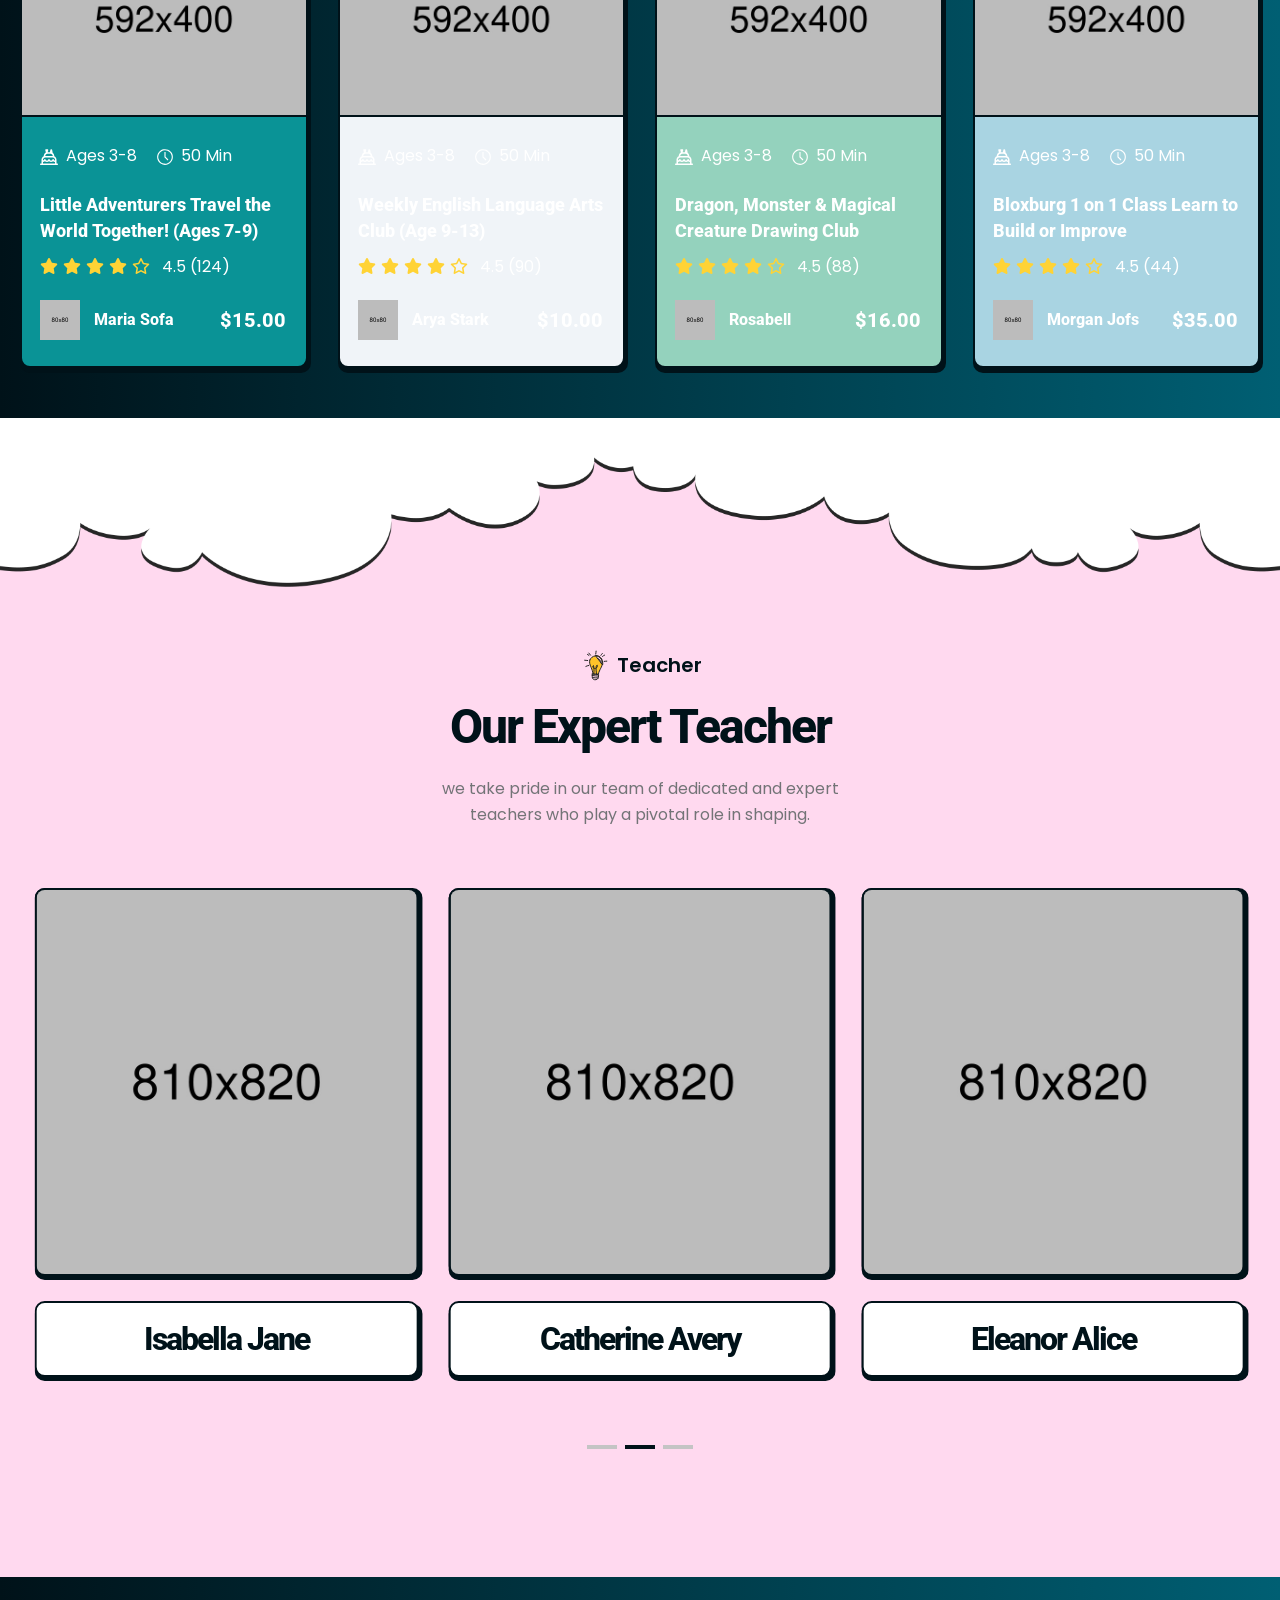
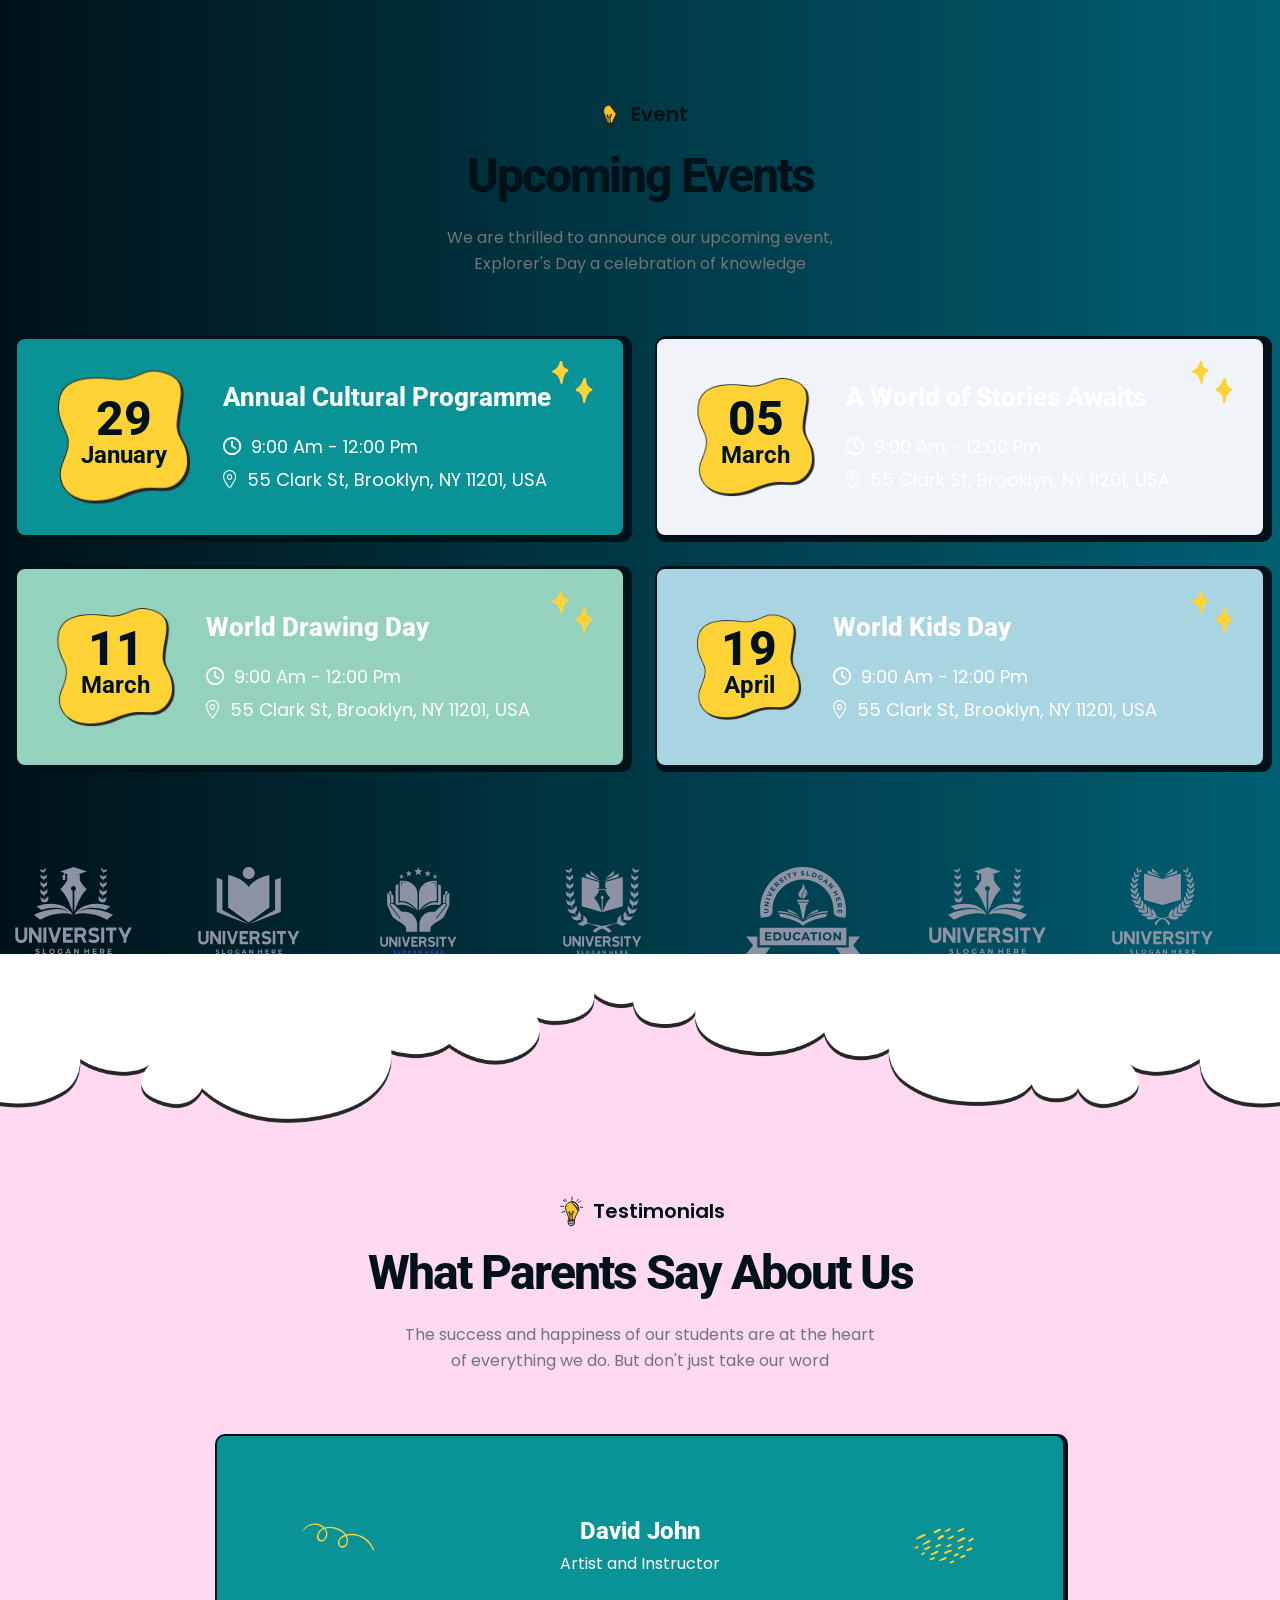
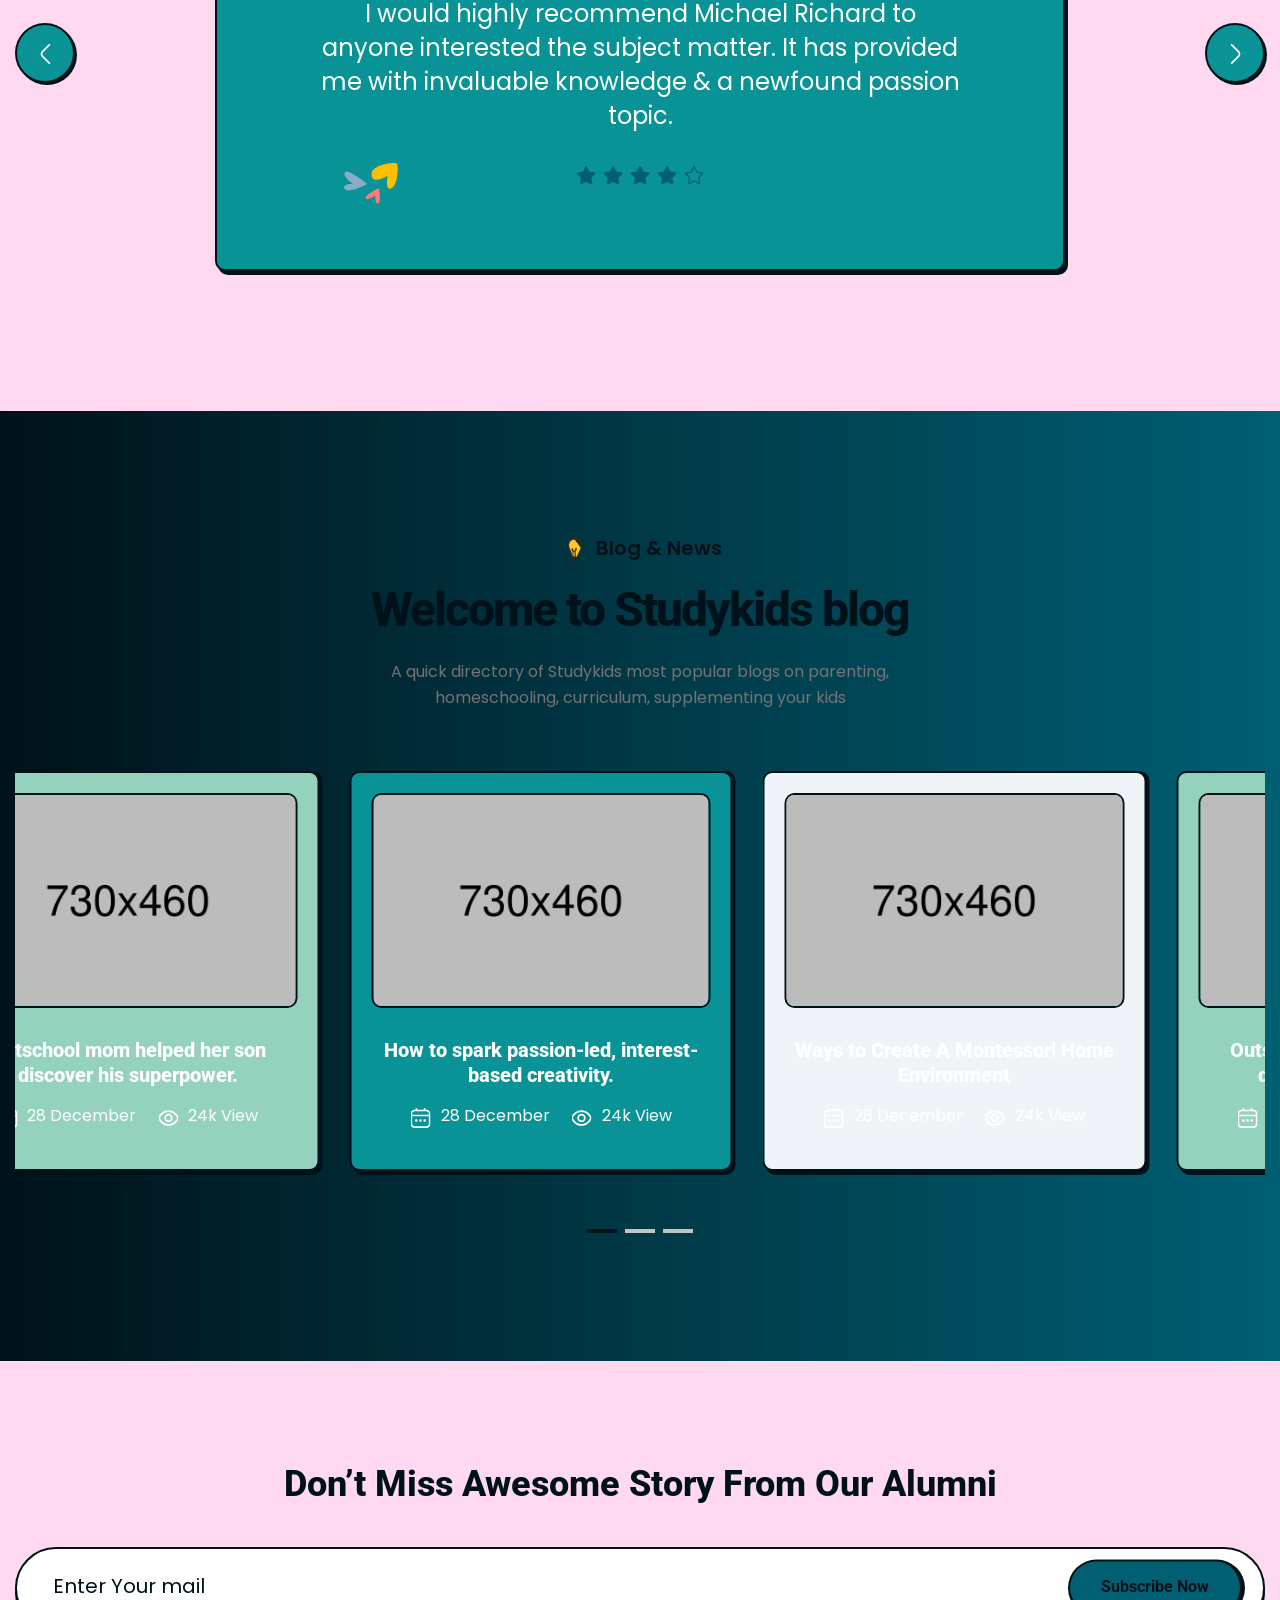
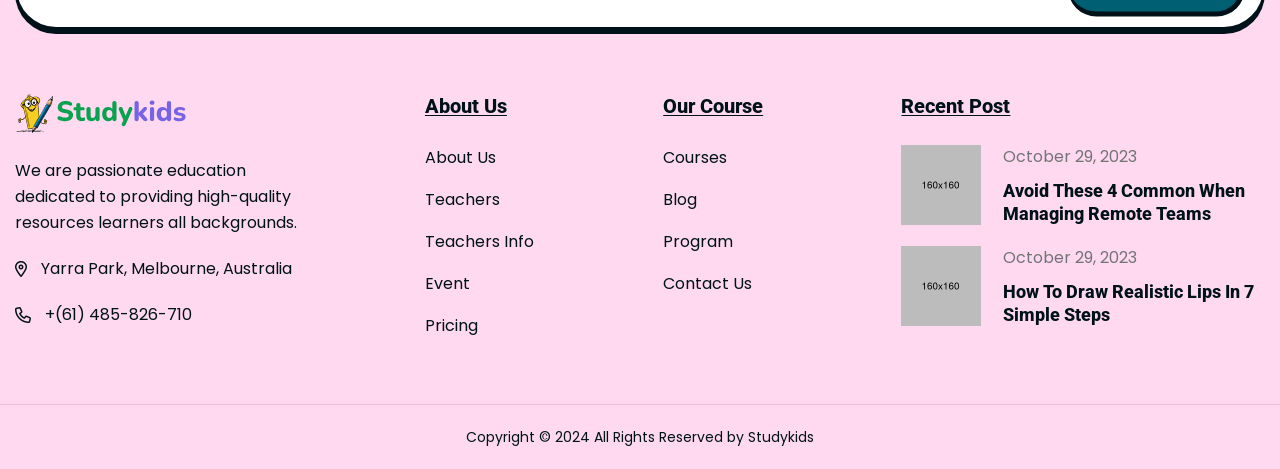
==== commit 86988606: "feat(UI): Modernize website design - Implemented a modern, youthful UI design with a Petrol Blue col" ====
--- a/index.html
+++ b/index.html
@@ -69,16 +69,18 @@
     <!-- header style end -->
 
     <!-- banner area start -->
-    <section class="banner-area-one">
+    <section class="banner-area-one rts-shape-move">
         <div class="container">
             <div class="row">
                 <div class="col-lg-6 order-xl-1 order-lg-1 order-sm-2 order-2">
                     <div class="banner-content-one">
                         <div class="inner">
                             <h1 class="title-banner">
-                                Unlock Your Future: <br> Elite Academy for <span>Tomorrow's Leaders</span>
+                                Discover the Magic of <br> Learning at <span>Studykids</span>
+                                <img src="assets/images/banner/title-shape-1.svg" alt="banner">
                             </h1>
-                            <p class="disc">A modern, motivating, and professional learning environment for ambitious teens.</p>
+                            <p class="disc">Welcome to Studyhub where each day brings new opportunities for
+                                discovery and growth. Our vibrant community is dedicated.</p>
                             <div class="banner-btn">
                                 <a href="about.html" class="rts-btn btn-primary border-radius">Explore Now</a>
                                 <div class="video-btn-area">
@@ -90,7 +92,7 @@
                                             <a class="video-overlay-close">×</a>
                                         </div>
                                     </div>
-                                    <p class="intro">Watch Our Story</p>
+                                    <p class="intro">Watch Video</p>
                                 </div>
                             </div>
                         </div>
@@ -98,29 +100,42 @@
                 </div>
                 <div class="col-lg-6 order-change order-lg-2 order-sm-1 order-1">
                     <div class="banner-right-img">
-                        <img src="assets/images/banner/01.png" width="672" alt="A student at the academy">
-                    </div>
-                </div>
-            </div>
+                        <img src="assets/images/banner/01.png" width="672" alt="banner">
+                    </div>
+                </div>
+            </div>
+        </div>
+        <img class="banner-bg-shape-2" src="assets/images/banner/banner-bg-1.png" alt="">
+        <div class="shape-image">
+            <div class="shape one" data-speed="0.04" data-revert="true"><img src="assets/images/banner/shape/01.svg" alt="shape_image"></div>
+            <div class="shape two" data-speed="0.04"><img src="assets/images/banner/shape/02.svg" alt="shape_image"></div>
+            <div class="shape three" data-speed="0.04" data-revert="true"><img src="assets/images/banner/shape/03.svg" alt="shape_image"></div>
+            <div class="shape four" data-speed="0.04" data-revert="true"><img src="assets/images/banner/shape/04.svg" alt="shape_image"></div>
+            <div class="shape five" data-speed="0.04"><img src="assets/images/banner/shape/05.svg" alt="shape_image"></div>
+            <div class="shape six" data-speed="0.04"><img src="assets/images/banner/shape/06.svg" alt="shape_image"></div>
+            <div class="shape seven" data-speed="0.04" data-revert="true"><img src="assets/images/banner/shape/07.svg" alt="shape_image"></div>
+        </div>
+        <div class="banner-bg-grid-shape">
         </div>
     </section>
     <!-- banner area end -->
 
     <!-- about area start -->
-    <section class="rts-about-area rts-section-gap">
+    <section class="rts-about-area rts-shape-move rts-section-gap">
         <div class="container">
             <div class="section-inner">
                 <div class="row align-items-center">
                     <div class="col-lg-6">
                         <div class="about-image">
-                            <img src="assets/images/about/about-01.png" width="630" alt="About the academy">
+                            <img src="assets/images/about/about-01.png" width="630" alt="">
                         </div>
                     </div>
                     <div class="col-lg-6">
                         <div class="about-content">
                             <div class="section-title-area">
-                                <h2 class="section-title">Our Mission: Shaping Futures</h2>
-                                <p class="desc">We are dedicated to fostering an environment where ambition, innovation, and leadership thrive.</p>
+                                <p class="pre-title"><img src="assets/images/banner/title-img.svg" alt="">About Us</p>
+                                <h2 class="section-title">Discover Our Mission for <br> Studykids Academy</h2>
+                                <p class="desc">Welcome to Sutdykids, where education meets inspiration, and every <br> child's journey is a story of growth and discovery.</p>
                             </div>
                             <ul class="about-wrapper">
                                 <li class="wrapper-list">
@@ -128,7 +143,8 @@
                                         <div class="icon"><img src="assets/images/icon/mission.svg" alt="Mission icon"></div>
                                         <div class="content">
                                             <h4 class="title">Our Mission</h4>
-                                            <p class="desc">To inspire and empower the next generation of leaders through a forward-thinking, professional education.</p>
+                                            <p class="desc">At studykids our mission is to cultivate <br>
+                                                an environment where curiosity is sparked.</p>
                                         </div>
                                     </div>
                                 </li>
@@ -137,18 +153,24 @@
                                         <div class="icon"><img src="assets/images/icon/commitment.svg" alt="Commitment icon"></div>
                                         <div class="content">
                                             <h4 class="title">Our Commitment</h4>
-                                            <p class="desc">We are committed to providing a transformative learning experience that prepares students for a successful future.</p>
+                                            <p class="desc">As we embark on the journey of education <br>
+                                                together, we remain committed to providing.</p>
                                         </div>
                                     </div>
                                 </li>
                             </ul>
                             <div class="about-btn-area">
-                                <a href="about.html" class="rts-btn btn-primary border-radius">Learn More</a>
-                            </div>
-                        </div>
-                    </div>
-                </div>
-            </div>
+                                <a href="about.html" class="rts-btn btn-primary border-radius">About More</a>
+                            </div>
+                        </div>
+                    </div>
+                </div>
+            </div>
+        </div>
+        <div class="shape-image">
+            <div class="shape one" data-speed="0.04" data-revert="true"><img src="assets/images/banner/shape/08.svg" alt="shape_image"></div>
+            <div class="shape two" data-speed="0.04" data-revert="true"><img src="assets/images/banner/shape/09.svg" alt="shape_image"></div>
+            <div class="shape three" data-speed="0.04"><img src="assets/images/banner/shape/10.svg" alt="shape_image"></div>
         </div>
     </section>
     <!-- about area end -->
@@ -157,8 +179,9 @@
     <section class="rts-class-area">
         <div class="container">
             <div class="section-title-area text-center">
-                <h2 class="section-title">Future-Focused Programs</h2>
-                <p class="desc">Our curriculum is designed to challenge and inspire, fostering growth in a professional, motivating environment.</p>
+                <p class="pre-title justify-content-center"><img src="assets/images/banner/title-img.svg" alt="">Classes</p>
+                <h2 class="section-title">Find Classes For Every Age</h2>
+                <p class="desc">Marked by significant growth and exploration as <br> toddlers transition from infancy</p>
             </div>
             <div class="section-inner">
                 <div class="row g-5">
@@ -169,10 +192,11 @@
                                     <img src="assets/images/icon/program-1.svg" alt="STEM Program">
                                 </div>
                                 <a href="program-details.html">
-                                    <h4 class="title">Advanced STEM</h4>
+                                    <h4 class="title">Toddler</h4>
                                 </a>
-                                <p class="period">( 16-17 years )</p>
-                                <p class="desc">Cutting-edge courses in science, technology, engineering, and mathematics.</p>
+                                <p class="period">( 1 - 3 years)</p>
+                                <p class="desc">A toddler is a child typically between the ages of 1 and 3 years old.</p>
+                                <div class="shape-icon"><img src="assets/images/banner/blink.svg" alt=""></div>
                             </div>
                         </div>
                     </div>
@@ -183,10 +207,11 @@
                                     <img src="assets/images/icon/program-2.svg" alt="Business Program">
                                 </div>
                                 <a href="program-details.html">
-                                    <h4 class="title">Leadership & Business</h4>
+                                    <h4 class="title">Preschool</h4>
                                 </a>
-                                <p class="period">( 16-17 years )</p>
-                                <p class="desc">Develop the skills to lead and innovate in the business world.</p>
+                                <p class="period">( 2 - 3 years)</p>
+                                <p class="desc">A toddler is a child typically between the ages of 1 and 3 years old.</p>
+                                <div class="shape-icon"><img src="assets/images/banner/blink.svg" alt=""></div>
                             </div>
                         </div>
                     </div>
@@ -197,10 +222,11 @@
                                     <img src="assets/images/icon/program-3.svg" alt="Arts Program">
                                 </div>
                                 <a href="program-details.html">
-                                    <h4 class="title">Creative Arts</h4>
+                                    <h4 class="title">Kindergarden</h4>
                                 </a>
-                                <p class="period">( 16-17 years )</p>
-                                <p class="desc">Nurture your creativity with our professional arts and design programs.</p>
+                                <p class="period">( 3 - 4 years)</p>
+                                <p class="desc">A toddler is a child typically between the ages of 1 and 3 years old.</p>
+                                <div class="shape-icon"><img src="assets/images/banner/blink.svg" alt=""></div>
                             </div>
                         </div>
                     </div>
@@ -211,10 +237,11 @@
                                     <img src="assets/images/icon/program-4.svg" alt="Humanities Program">
                                 </div>
                                 <a href="program-details.html">
-                                    <h4 class="title">Global Humanities</h4>
+                                    <h4 class="title">Pre-K Program</h4>
                                 </a>
-                                <p class="period">( 16-17 years )</p>
-                                <p class="desc">Explore history, literature, and culture to become a global citizen.</p>
+                                <p class="period">( 5 - 6 years)</p>
+                                <p class="desc">A toddler is a child typically between the ages of 1 and 3 years old.</p>
+                                <div class="shape-icon"><img src="assets/images/banner/blink.svg" alt=""></div>
                             </div>
                         </div>
                     </div>
@@ -225,11 +252,12 @@
     <!-- class area end -->
 
     <!-- course area start -->
-    <section class="rts-course-area section-bg">
+    <section class="rts-course-area rts-shape-move section-bg">
         <div class="container">
             <div class="section-title-area text-center">
-                <h2 class="section-title">Featured Courses</h2>
-                <p class="desc">Explore our premier courses designed to inspire and challenge the leaders of tomorrow.</p>
+                <p class="pre-title justify-content-center"><img src="assets/images/banner/title-img.svg" alt="">Courses</p>
+                <h2 class="section-title">Kids Courses at Studykids</h2>
+                <p class="desc">Discover the exciting and enriching courses tailored <br> for young minds at Studykids</p>
             </div>
             <div class="slider-inner">
                 <div class="swiper mySwiper-category-1 swiper-data" data-swiper='{
@@ -271,16 +299,16 @@
                             <div class="course-wrapper">
                                 <div class="wrapper-inner">
                                     <div class="image">
-                                        <img src="assets/images/course/01.jpg" alt="Advanced STEM Course">
+                                        <img src="assets/images/course/01.jpg" alt="">
                                     </div>
                                     <div class="content">
                                         <a href="course-details.html">
-                                            <h4 class="title">Advanced STEM</h4>
+                                            <h4 class="title">Early Explorers (Ages 3-5)</h4>
                                         </a>
-                                        <p class="desc">Master complex concepts in science, technology, engineering, and mathematics.</p>
+                                        <p class="desc">An introduction to colors, shapes, and basic artistic expressions.</p>
                                         <ul class="feature-wrapper">
-                                            <li class="wrapper-list">Robotics</li>
-                                            <li class="wrapper-list">AI & Machine Learning</li>
+                                            <li class="wrapper-list">ABC Adventure</li>
+                                            <li class="wrapper-list">Little Scientists</li>
                                         </ul>
                                     </div>
                                 </div>
@@ -292,16 +320,16 @@
                             <div class="course-wrapper two">
                                 <div class="wrapper-inner">
                                     <div class="image">
-                                        <img src="assets/images/course/02.jpg" alt="Leadership Course">
+                                        <img src="assets/images/course/02.jpg" alt="">
                                     </div>
                                     <div class="content">
                                         <a href="course-details.html">
-                                            <h4 class="title">Leadership & Business</h4>
+                                            <h4 class="title">Primary School (Ages 6-11)</h4>
                                         </a>
-                                        <p class="desc">Develop the skills to lead and innovate in the business world.</p>
+                                        <p class="desc">An introduction to colors, shapes, and basic artistic expressions.</p>
                                         <ul class="feature-wrapper">
-                                            <li class="wrapper-list">Entrepreneurship</li>
-                                            <li class="wrapper-list">Global Economics</li>
+                                            <li class="wrapper-list">Math Mania</li>
+                                            <li class="wrapper-list">Science Safari</li>
                                         </ul>
                                     </div>
                                 </div>
@@ -313,26 +341,33 @@
                             <div class="course-wrapper three">
                                 <div class="wrapper-inner">
                                     <div class="image">
-                                        <img src="assets/images/course/03.jpg" alt="Creative Arts Course">
+                                        <img src="assets/images/course/03.jpg" alt="">
                                     </div>
                                     <div class="content">
                                         <a href="course-details.html">
-                                            <h4 class="title">Creative Arts</h4>
+                                            <h4 class="title">Middle School (Ages 12-14)</h4>
                                         </a>
-                                        <p class="desc">Nurture your creativity with our professional arts and design programs.</p>
+                                        <p class="desc">An introduction to colors, shapes, and basic artistic expressions.</p>
                                         <ul class="feature-wrapper">
-                                            <li class="wrapper-list">Digital Media</li>
-                                            <li class="wrapper-list">Fine Arts</li>
+                                            <li class="wrapper-list">Coding</li>
+                                            <li class="wrapper-list">Robotics</li>
                                         </ul>
                                     </div>
                                 </div>
                             </div>
                         </div>
                         <!-- single swiper style -->
+                        <!-- single swiper style -->
+
                     </div>
                 </div>
                 <div class="swiper-paginations"></div>
             </div>
+            <img class="banner-bg-shape-3" src="assets/images/banner/banner-bg-2.png" alt="">
+        </div>
+        <div class="shape-image">
+            <div class="shape one" data-speed="0.04" data-revert="true"><img src="assets/images/banner/shape/11.svg" alt="shape_image"></div>
+            <div class="shape two" data-speed="0.04" data-revert="true"><img src="assets/images/banner/shape/12.svg" alt="shape_image"></div>
         </div>
     </section>
     <!-- course area end -->
@@ -341,8 +376,9 @@
     <section class="rts-category-area rts-section-gap">
         <div class="container">
             <div class="section-title-area text-center">
-                <h2 class="section-title">Popular Program Topics</h2>
-                <p class="desc">Explore our most sought-after programs, designed to inspire and challenge young minds.</p>
+                <p class="pre-title justify-content-center"><img src="assets/images/banner/title-img.svg" alt="">Category</p>
+                <h2 class="section-title">Popular class topics</h2>
+                <p class="desc">marked by significant growth and exploration as <br> toddlers transition from infancy</p>
             </div>
             <div class="slider-inner">
                 <div class="swiper mySwiper-category-1 swiper-data" data-swiper='{
--- a/assets/css/style.css
+++ b/assets/css/style.css
@@ -55,12 +55,12 @@
   --color-primary: #005f73;
   --color-primary-2: #0a9396;
   --color-primary-3: #94d2bd;
-  --color-primary-4: #e9d8a6;
-  --color-primary-5: #ee9b00;
-  --color-primary-6: #ca6702;
-  --color-primary-7: #bb3e03;
-  --color-primary-8: #ae2012;
-  --color-primary-9: #9b2226;
+  --color-primary-4: #A9D4E2;
+  --color-primary-5: #F0F4F8;
+  --color-primary-6: #D9E2EC;
+  --color-primary-7: #BCCCDC;
+  --color-primary-8: #9FB3C8;
+  --color-primary-9: #829AB1;
   --color-primary-10: #36348E;
   --color-secondary: #1F1F25;
   --color-secondary-2: #110C2D;
@@ -140,6 +140,7 @@
   position: relative;
   overflow-x: hidden;
   padding-right: 0 !important;
+  background: linear-gradient(to right, #001219, #005f73);
 }
 @media only screen and (min-width: 992px) and (max-width: 1199px) {
   body {
@@ -14048,12 +14049,13 @@
   align-items: center;
   justify-content: space-between;
   position: relative;
-  background: var(--color-white);
-  border-radius: 80px;
+  background: rgba(255, 255, 255, 0.1);
+  backdrop-filter: blur(10px);
+  -webkit-backdrop-filter: blur(10px);
+  border-radius: 10px;
+  border: 1px solid rgba(255, 255, 255, 0.2);
+  box-shadow: 0 4px 30px rgba(0, 0, 0, 0.1);
   padding: 0 40px;
-  border-width: 2px 2px 5px 2px;
-  border-style: solid;
-  border-color: var(--color-heading-1);
 }
 @media (max-width: 1200px) {
   .header-one-wrapper {
@@ -14510,7 +14512,7 @@
 }
 
 .header--sticky {
-  position: absolute;
+  position: fixed;
   display: block;
   width: 100%;
   box-shadow: none;
@@ -14520,7 +14522,7 @@
   left: 0;
   border-radius: 0;
   transition: all 0.5s ease-in-out;
-  top: 30px;
+  top: 10px;
   transform: translateY(0);
 }
 .header--sticky.fixed {
@@ -14539,6 +14541,7 @@
   width: 100%;
   z-index: 999;
   border: none !important;
+  box-shadow: 0 10px 20px rgba(0,0,0,0.19), 0 6px 6px rgba(0,0,0,0.23);
 }
 .header--sticky.sticky.header-default {
   top: 0;
@@ -24242,6 +24245,12 @@
   box-shadow: 0 4px 30px rgba(0, 0, 0, 0.1);
 }
 
+.blur-effect {
+  background: rgba(255, 255, 255, 0.1);
+  backdrop-filter: blur(10px);
+  -webkit-backdrop-filter: blur(10px);
+}
+
 /* 9D Shadows */
 .shadow-9d {
   box-shadow: 0 10px 20px rgba(0,0,0,0.19), 0 6px 6px rgba(0,0,0,0.23);
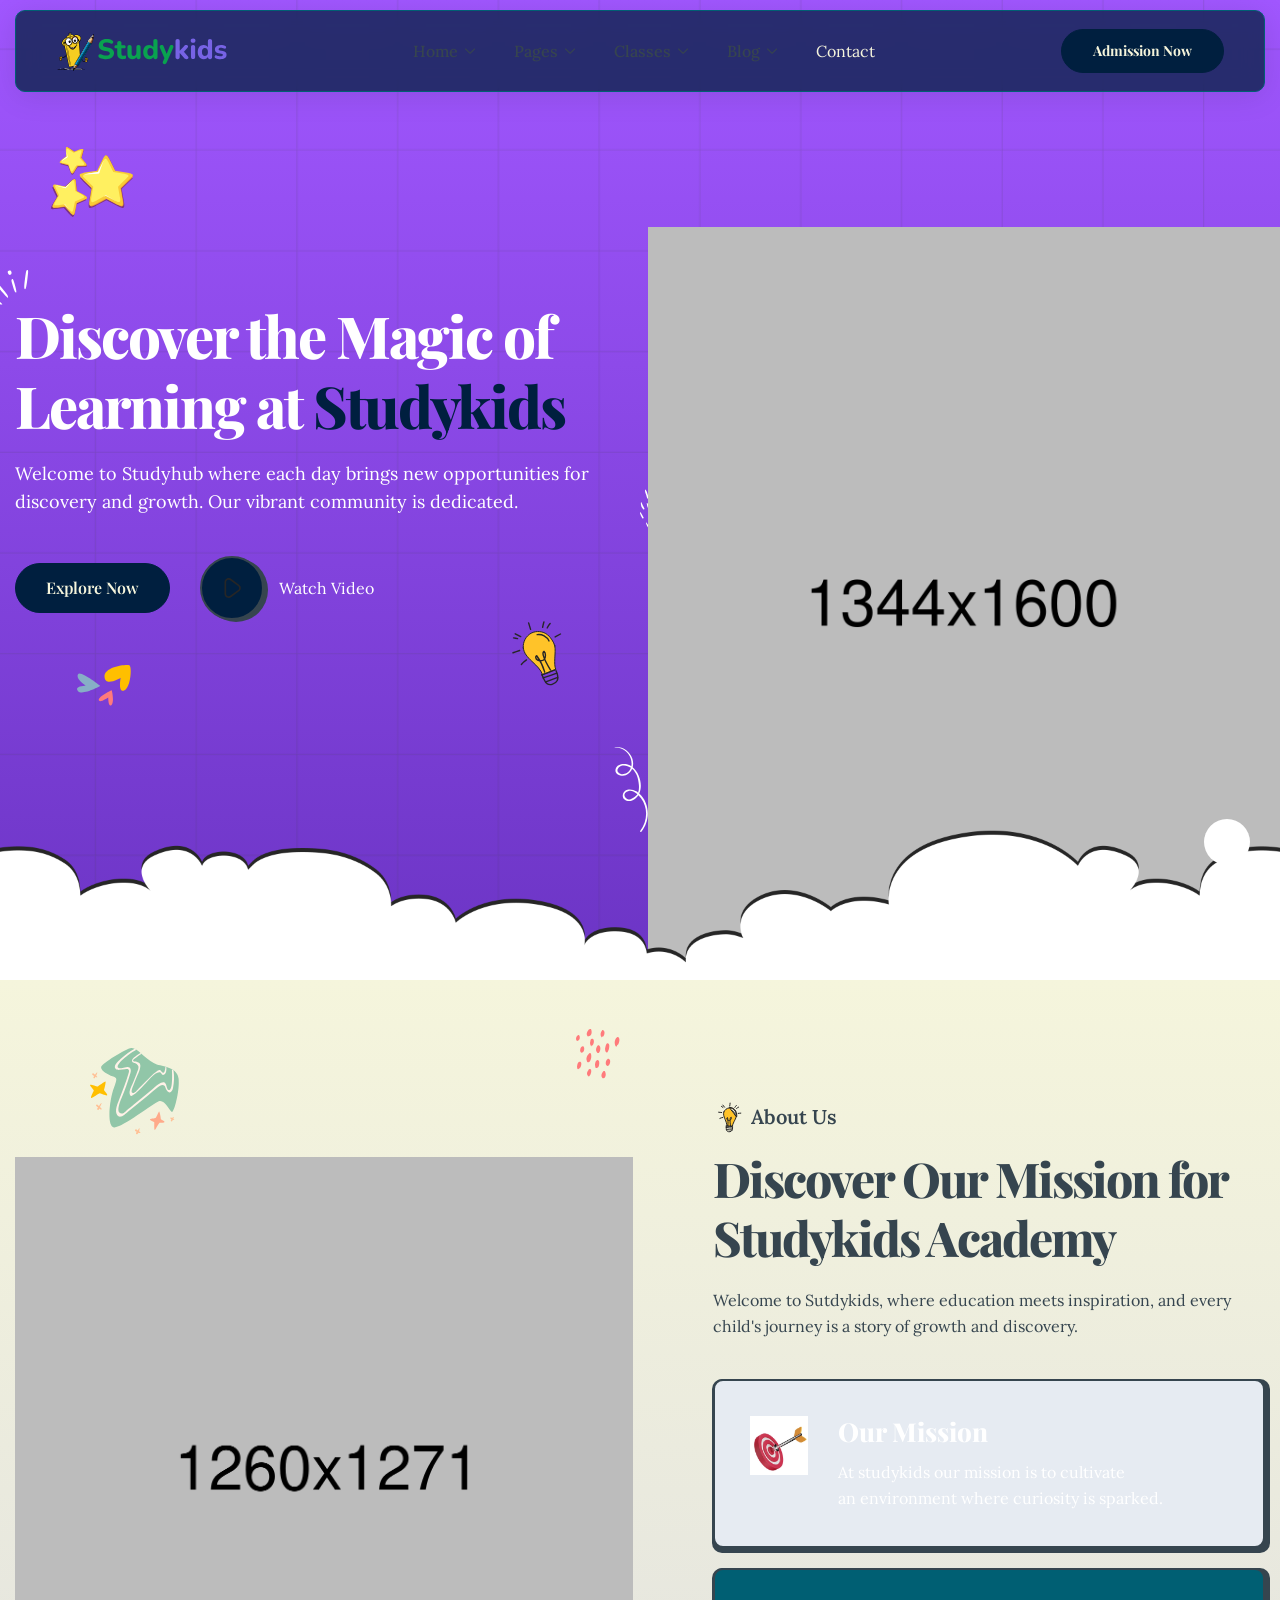
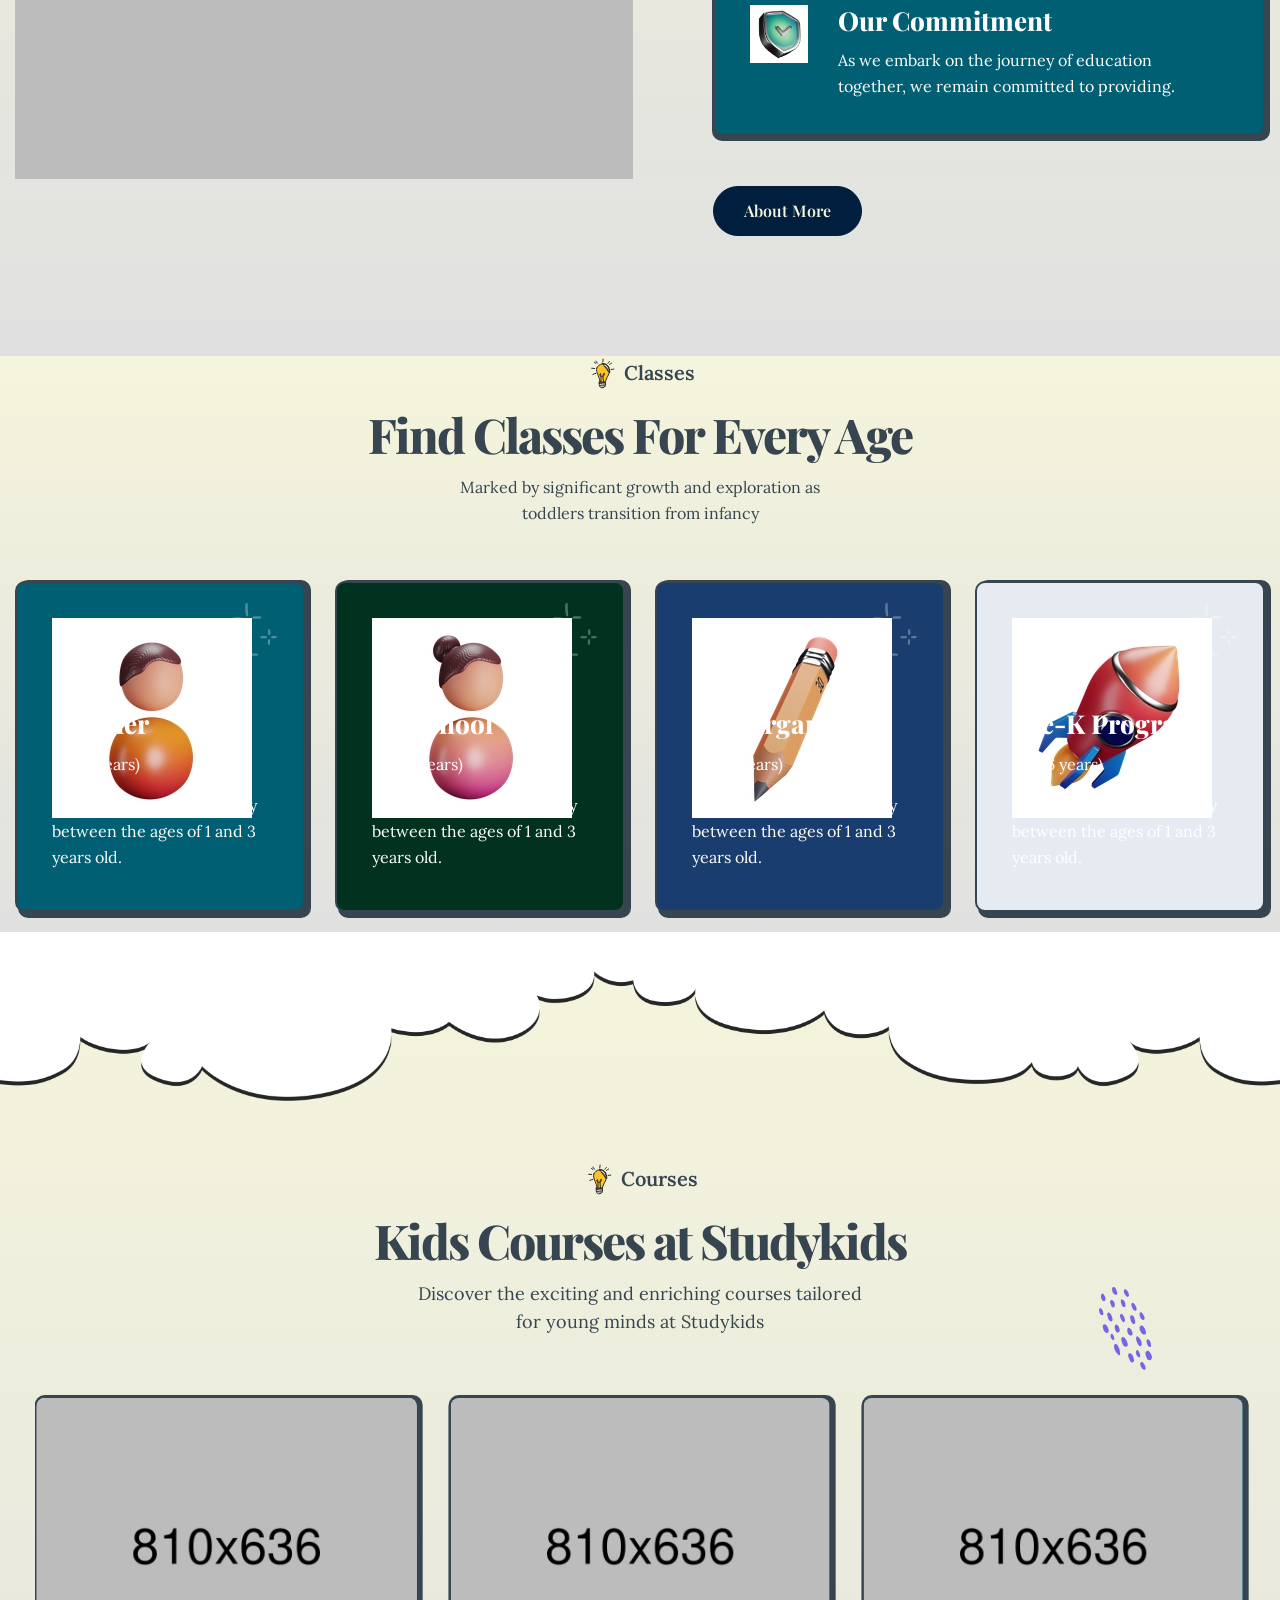
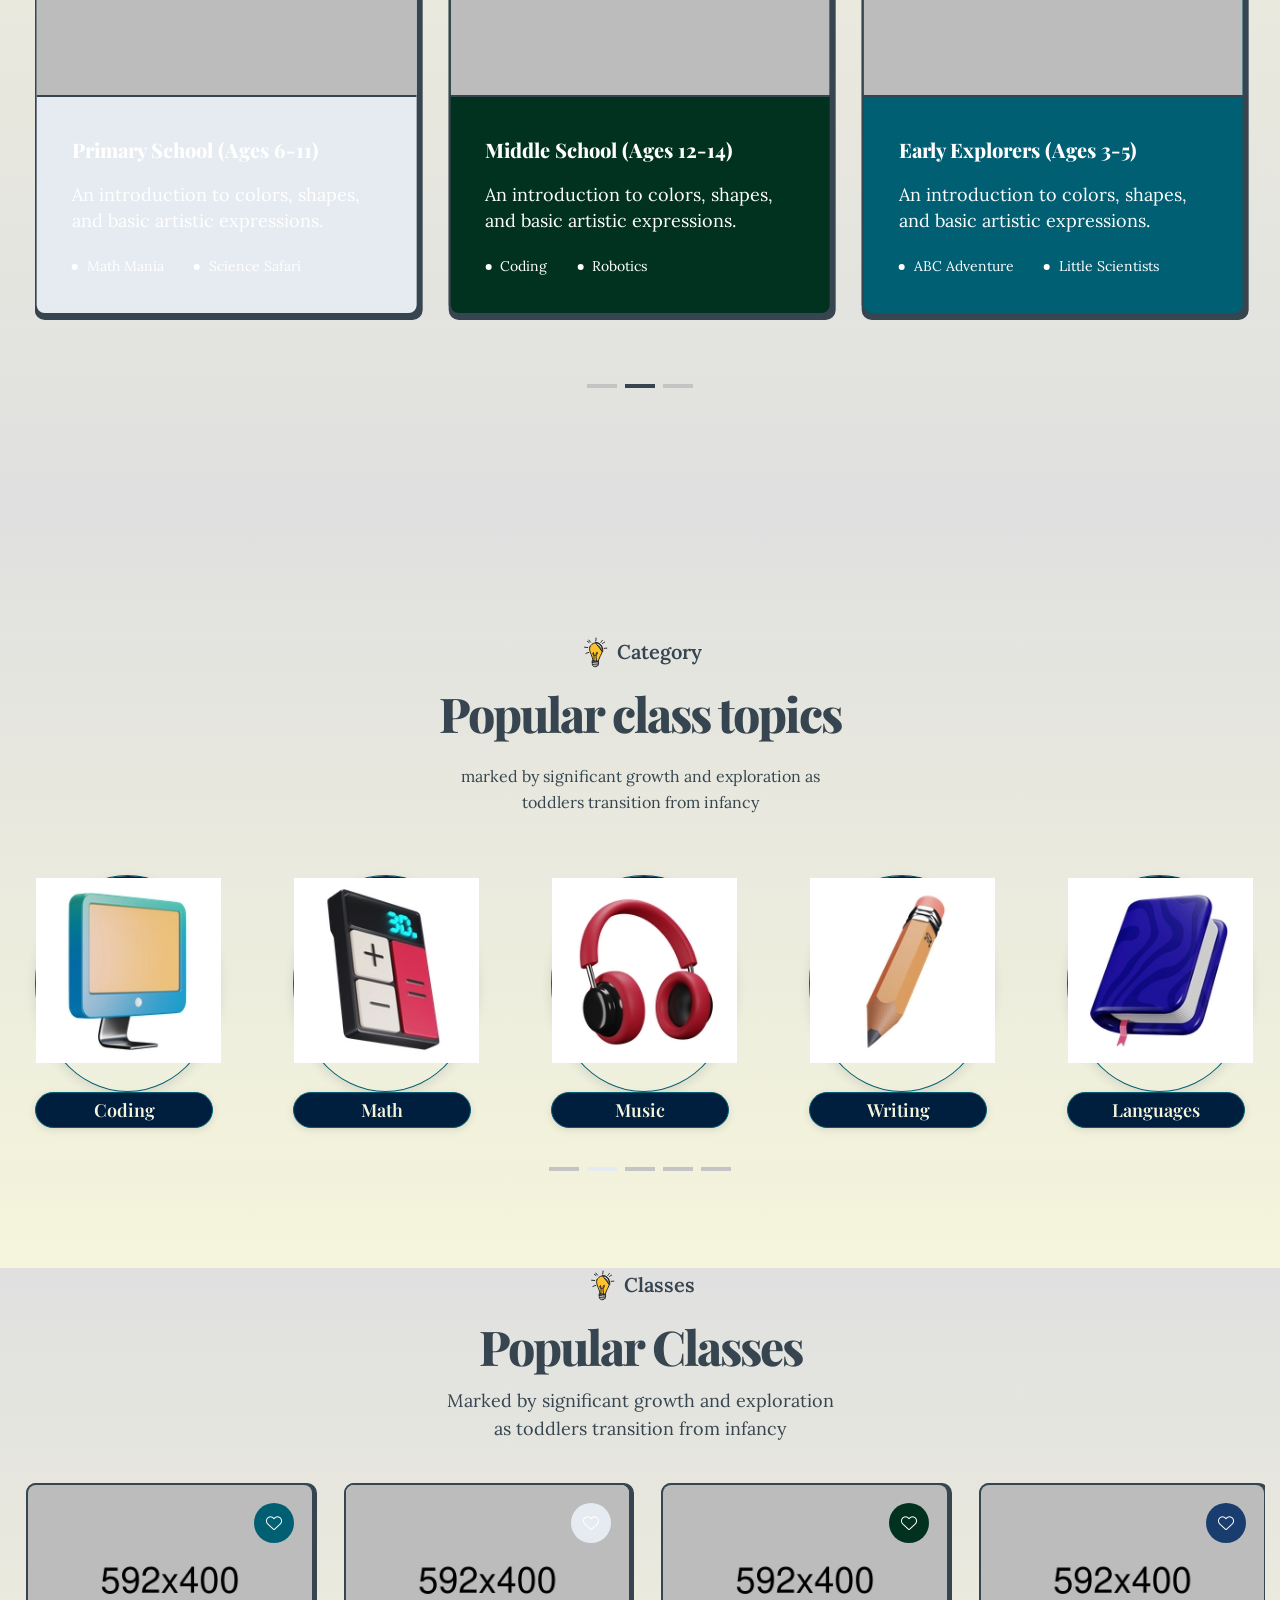
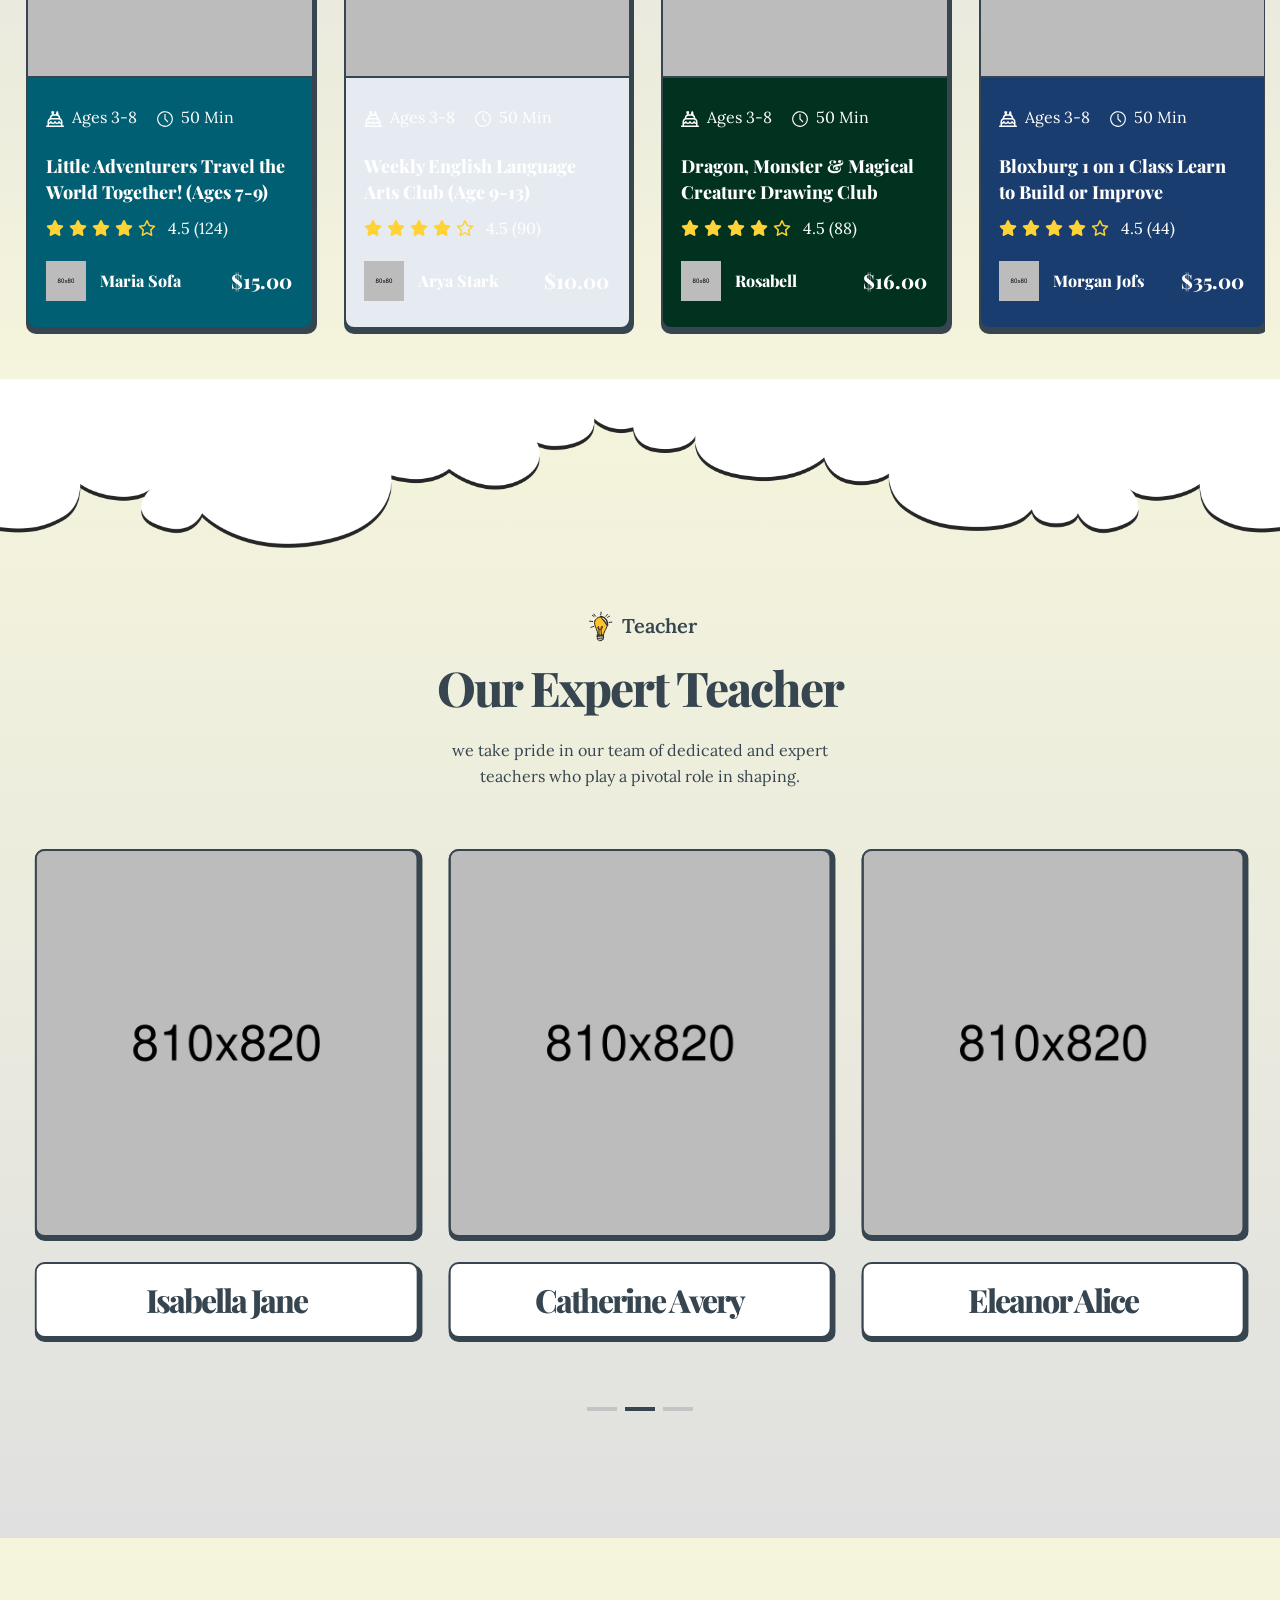
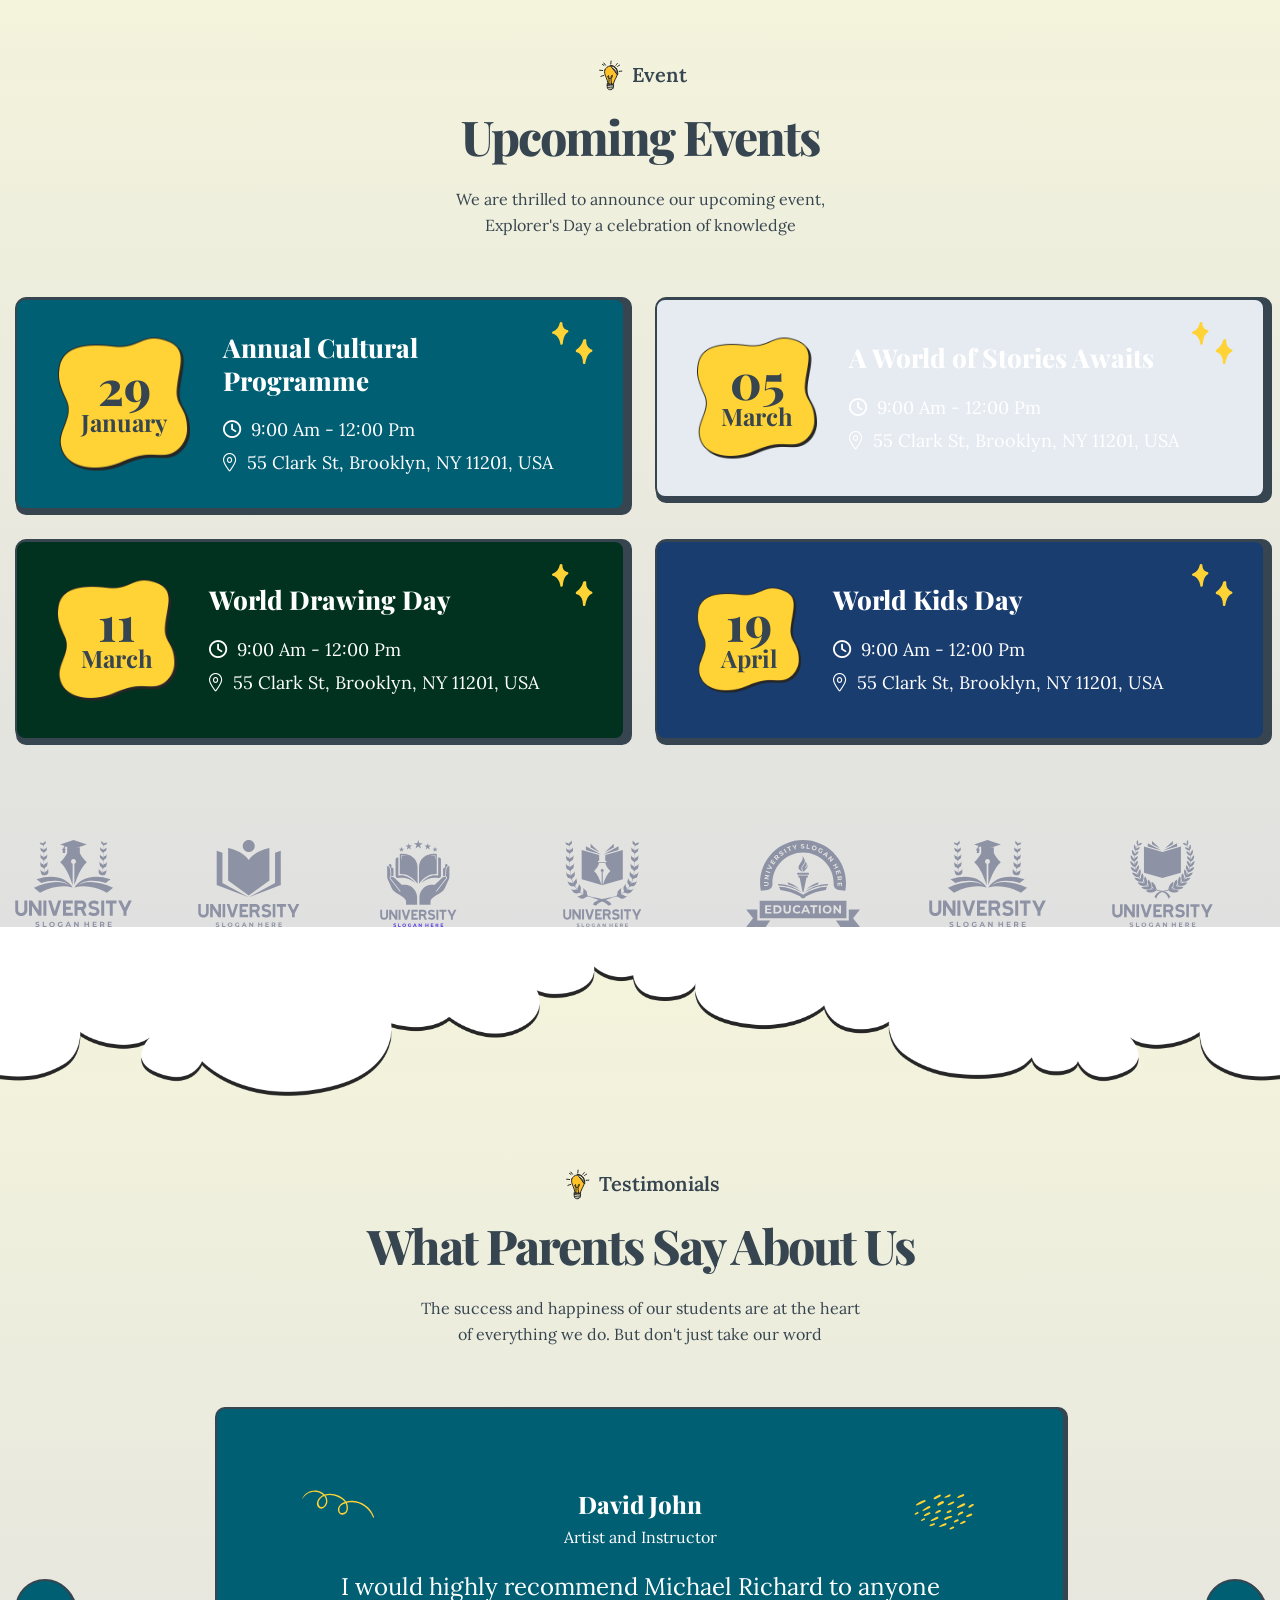
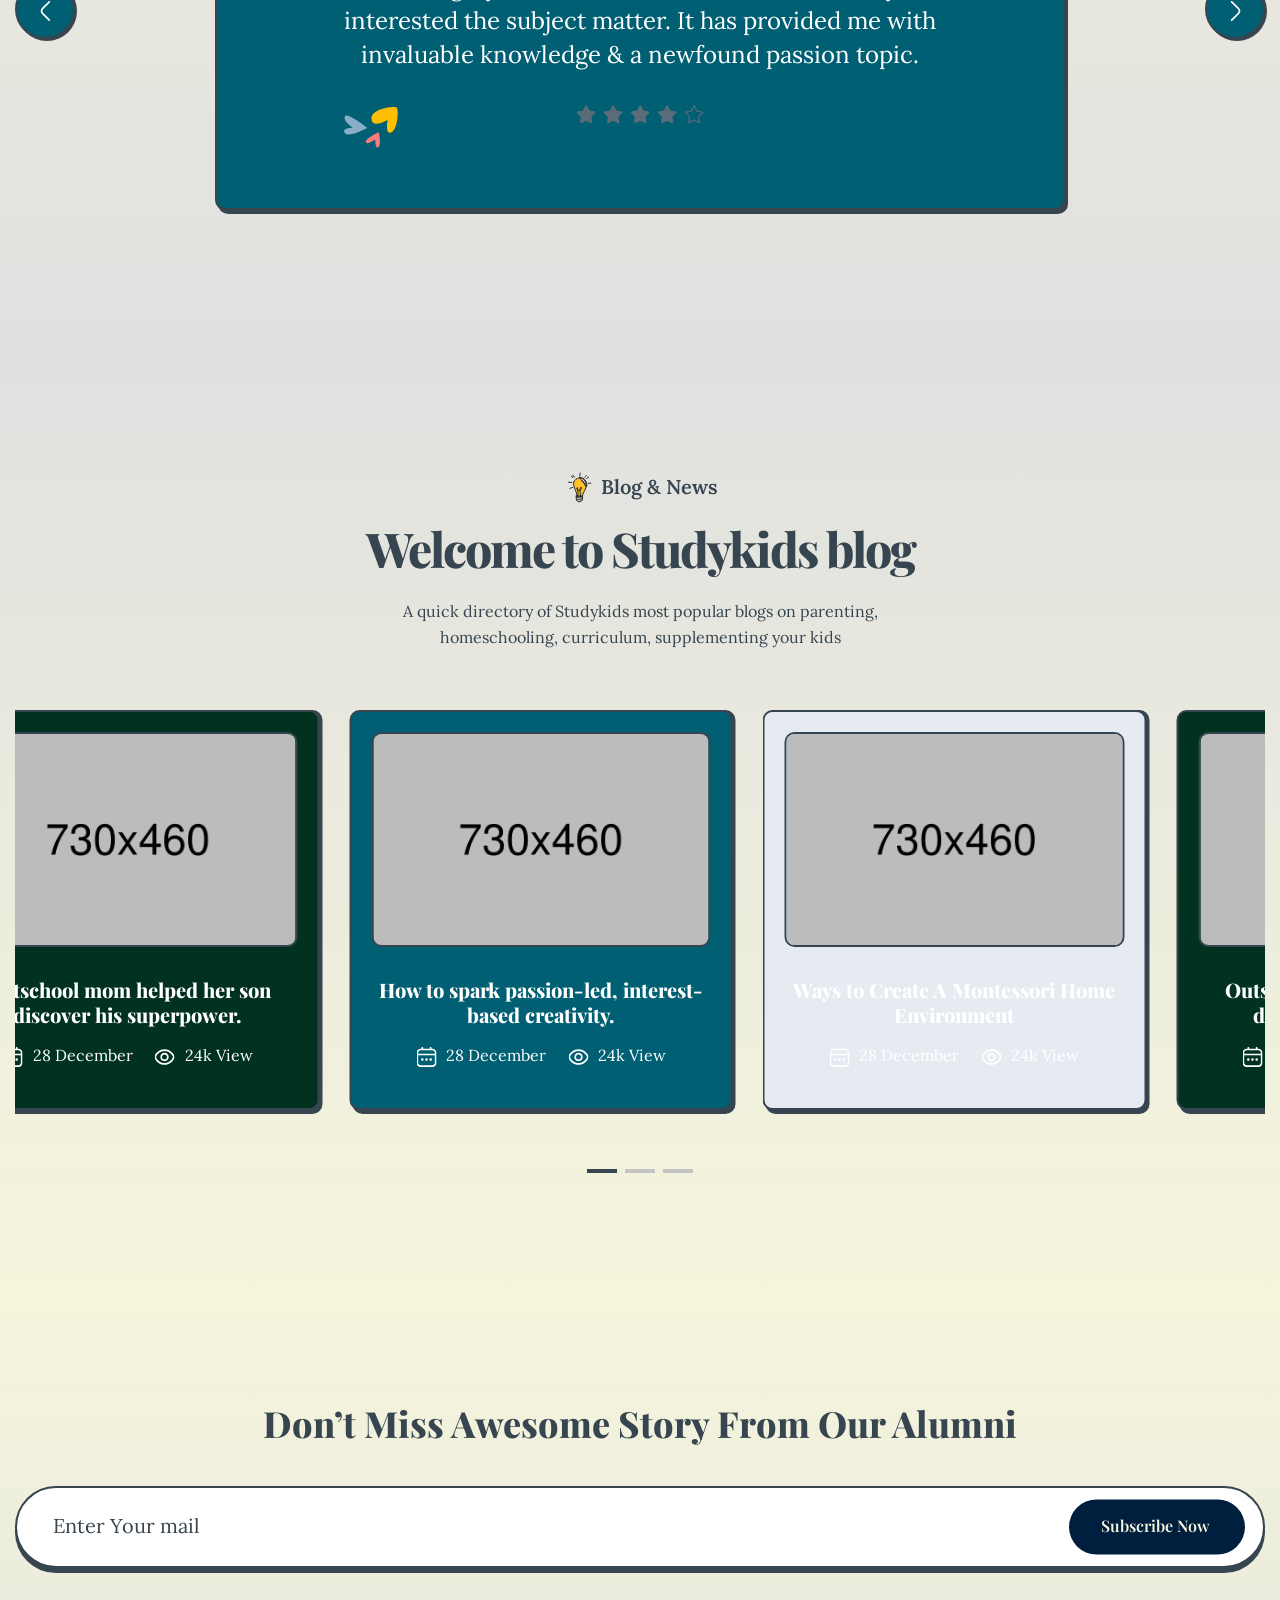
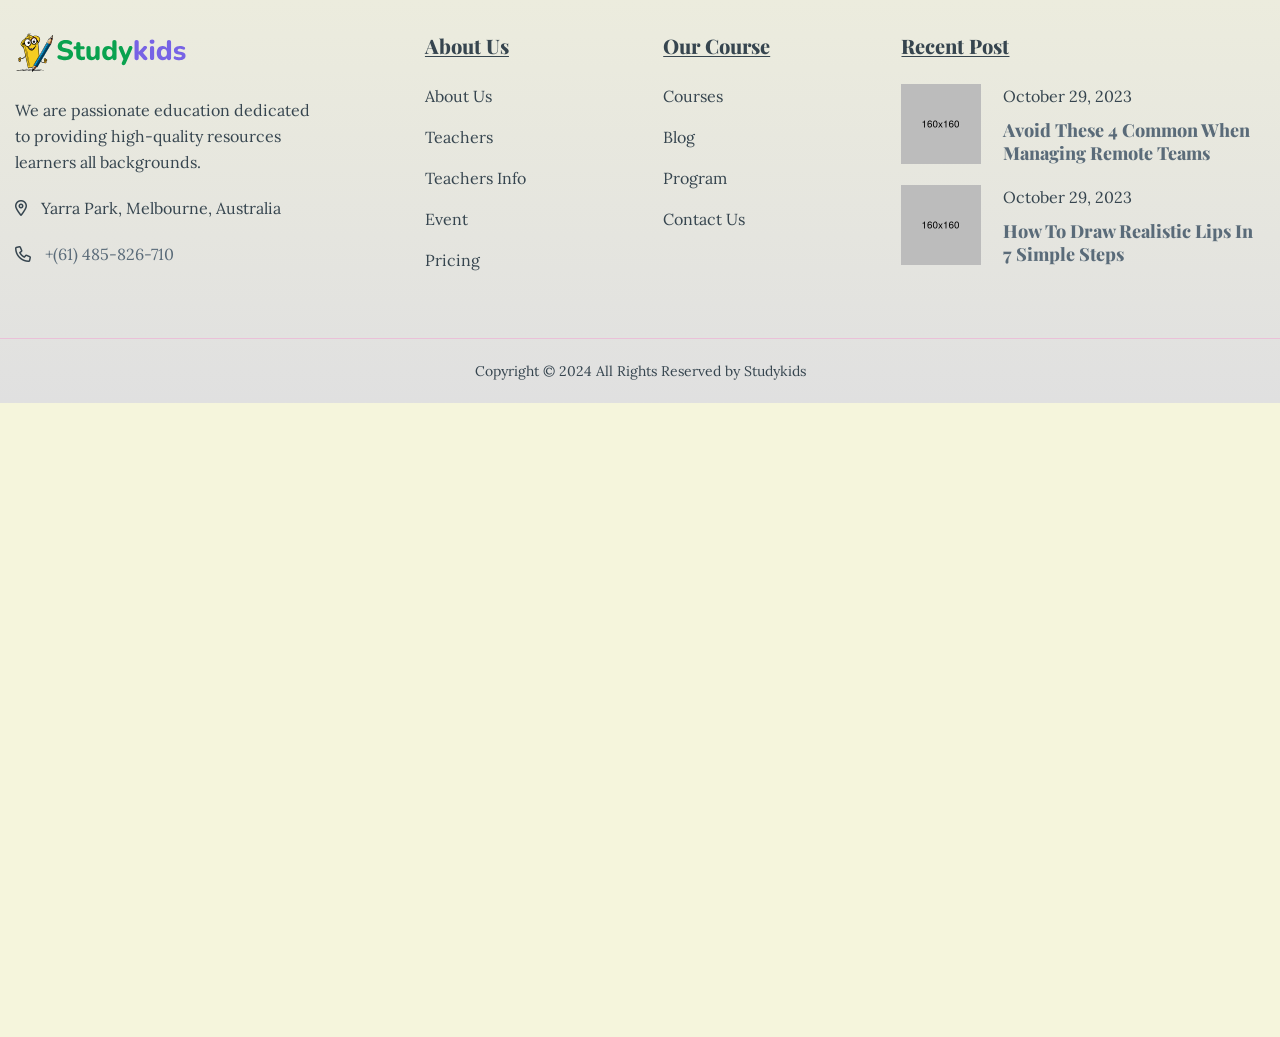
==== commit 72b1e7d8: "feat: Implement modern UI redesign This commit introduces a complete visual overhaul of the website " ====
--- a/index.html
+++ b/index.html
@@ -40,11 +40,58 @@
                         <div class="main-nav-one">
                             <nav>
                                 <ul>
-                                    <li><a class="nav-link" href="#">Home</a></li>
-                                    <li><a class="nav-link" href="about.html">About Us</a></li>
-                                    <li><a class="nav-link" href="course.html">Courses</a></li>
-                                    <li><a class="nav-link" href="blog.html">Blog</a></li>
-                                    <li><a class="nav-link" href="contact.html">Contact</a></li>
+                                    <li class="has-dropdown" style="position: static;">
+                                        <a class="nav-link" href="#">Home</a>
+
+                                        <ul class="submenu">
+                                            <li>
+                                                <a href="index.html">Home 01</a>
+                                            </li>
+                                            <li>
+                                                <a href="index-two.html">Home 02</a>
+                                            </li>
+                                            <li>
+                                                <a href="index-three.html">Home 03</a>
+                                            </li>
+                                            <li>
+                                                <a href="index-four.html">Home 04</a>
+                                            </li>
+                                        </ul>
+                                    </li>
+                                    <li class="has-dropdown">
+                                        <a class="nav-link" href="#">Pages</a>
+                                        <ul class="submenu">
+                                            <li><a href="about.html">About Us</a></li>
+                                            <li><a href="team.html">Team</a></li>
+                                            <li><a href="team-details.html">Team Details</a></li>
+                                            <li><a href="event.html">Event</a></li>
+                                            <li><a href="event-details.html">Event Details</a></li>
+                                            <li><a href="program-details.html">Program Details</a></li>
+                                            <li><a href="pricing.html">Pricing</a></li>
+                                            <li><a href="pricing-two.html">Pricing Two</a></li>
+                                        </ul>
+                                    </li>
+                                    <li class="has-dropdown">
+                                        <a class="nav-link" href="#">Classes</a>
+                                        <ul class="submenu">
+                                            <li><a href="course.html">Courses</a></li>
+                                            <li><a href="course-details.html">Course Details</a></li>
+                                        </ul>
+                                    </li>
+                                    <li class="has-dropdown">
+                                        <a class="nav-link" href="#">Blog</a>
+                                        <ul class="submenu">
+                                            <li><a href="blog.html">Blog</a></li>
+                                            <li><a href="blog-grid.html">Blog Grid</a></li>
+                                            <li><a href="blog-list.html">Blog List</a></li>
+                                            <li><a href="blog-right-sidebar.html">Blog Right Sidebar</a></li>
+                                            <li><a href="blog-left-sidebar.html">Blog Left Sidebar</a></li>
+                                            <li><a href="blog-details.html">Blog Details</a></li>
+                                        </ul>
+                                    </li>
+                                    <li>
+                                        <a class="nav-link" href="contact.html">Contact</a>
+                                    </li>
                                 </ul>
                             </nav>
                         </div>
@@ -140,7 +187,7 @@
                             <ul class="about-wrapper">
                                 <li class="wrapper-list">
                                     <div class="list-inner">
-                                        <div class="icon"><img src="assets/images/icon/mission.svg" alt="Mission icon"></div>
+                                        <div class="icon"><img src="assets/images/icon/target.webp" alt="Mission icon"></div>
                                         <div class="content">
                                             <h4 class="title">Our Mission</h4>
                                             <p class="desc">At studykids our mission is to cultivate <br>
@@ -150,7 +197,7 @@
                                 </li>
                                 <li class="wrapper-list">
                                     <div class="list-inner">
-                                        <div class="icon"><img src="assets/images/icon/commitment.svg" alt="Commitment icon"></div>
+                                        <div class="icon"><img src="assets/images/icon/shield.webp" alt="Commitment icon"></div>
                                         <div class="content">
                                             <h4 class="title">Our Commitment</h4>
                                             <p class="desc">As we embark on the journey of education <br>
@@ -189,7 +236,7 @@
                         <div class="class-wrapper">
                             <div class="wrapper-inner">
                                 <div class="icon">
-                                    <img src="assets/images/icon/program-1.svg" alt="STEM Program">
+                                    <img src="assets/images/icon/boy.webp" alt="STEM Program">
                                 </div>
                                 <a href="program-details.html">
                                     <h4 class="title">Toddler</h4>
@@ -204,7 +251,7 @@
                         <div class="class-wrapper two">
                             <div class="wrapper-inner">
                                 <div class="icon">
-                                    <img src="assets/images/icon/program-2.svg" alt="Business Program">
+                                    <img src="assets/images/icon/girl.webp" alt="Business Program">
                                 </div>
                                 <a href="program-details.html">
                                     <h4 class="title">Preschool</h4>
@@ -219,7 +266,7 @@
                         <div class="class-wrapper three">
                             <div class="wrapper-inner">
                                 <div class="icon">
-                                    <img src="assets/images/icon/program-3.svg" alt="Arts Program">
+                                    <img src="assets/images/icon/pencil.webp" alt="Arts Program">
                                 </div>
                                 <a href="program-details.html">
                                     <h4 class="title">Kindergarden</h4>
@@ -234,7 +281,7 @@
                         <div class="class-wrapper four">
                             <div class="wrapper-inner">
                                 <div class="icon">
-                                    <img src="assets/images/icon/program-4.svg" alt="Humanities Program">
+                                    <img src="assets/images/icon/rocket.webp" alt="Humanities Program">
                                 </div>
                                 <a href="program-details.html">
                                     <h4 class="title">Pre-K Program</h4>
@@ -425,7 +472,7 @@
                                 <div class="wrapper-inner">
                                     <div class="icon">
                                         <a href="course.html">
-                                            <img src="assets/images/icon/languages.svg" alt="Languages">
+                                            <img src="assets/images/icon/notebook.webp" alt="Languages">
                                         </a>
                                     </div>
                                 </div>
@@ -441,7 +488,7 @@
                                 <div class="wrapper-inner">
                                     <div class="icon">
                                         <a href="course.html">
-                                            <img src="assets/images/icon/coding.svg" alt="Coding">
+                                            <img src="assets/images/icon/computer.webp" alt="Coding">
                                         </a>
                                     </div>
                                 </div>
@@ -457,7 +504,7 @@
                                 <div class="wrapper-inner">
                                     <div class="icon">
                                         <a href="course.html">
-                                            <img src="assets/images/icon/math.svg" alt="Math">
+                                            <img src="assets/images/icon/calculator.webp" alt="Math">
                                         </a>
                                     </div>
                                 </div>
@@ -473,7 +520,7 @@
                                 <div class="wrapper-inner">
                                     <div class="icon">
                                         <a href="course.html">
-                                            <img src="assets/images/icon/music.svg" alt="Music">
+                                            <img src="assets/images/icon/headphone.webp" alt="Music">
                                         </a>
                                     </div>
                                 </div>
@@ -489,7 +536,7 @@
                                 <div class="wrapper-inner">
                                     <div class="icon">
                                         <a href="course.html">
-                                            <img src="assets/images/icon/writing.svg" alt="Writing">
+                                            <img src="assets/images/icon/pencil.webp" alt="Writing">
                                         </a>
                                     </div>
                                 </div>
--- a/assets/css/style.css
+++ b/assets/css/style.css
@@ -49,27 +49,22 @@
 
 ========================================*/
 /* Default  */
-@import url("https://fonts.googleapis.com/css2?family=Poppins:wght@300;400;500;600;700;800&display=swap");
-@import url("https://fonts.googleapis.com/css2?family=Roboto:wght@300;400;500;700&display=swap");
+@import url('https://fonts.googleapis.com/css2?family=Playfair+Display:wght@400;700&family=Lora:wght@400;500&display=swap');
 :root {
-  --color-primary: #005f73;
-  --color-primary-2: #0a9396;
-  --color-primary-3: #94d2bd;
-  --color-primary-4: #A9D4E2;
-  --color-primary-5: #F0F4F8;
-  --color-primary-6: #D9E2EC;
-  --color-primary-7: #BCCCDC;
-  --color-primary-8: #9FB3C8;
-  --color-primary-9: #829AB1;
-  --color-primary-10: #36348E;
-  --color-secondary: #1F1F25;
+  --color-primary: #001f3f;
+  --color-primary-2: #005f73;
+  --color-primary-3: #013220;
+  --color-primary-4: #1a3d6f;
+  --color-primary-5: #e6ebf2;
+  --color-secondary: #36454F;
   --color-secondary-2: #110C2D;
-  --color-body: #737477;
-  --color-body-2: #F9F8FF;
-  --color-secondary: #1F1F25;
-  --color-bg: #FFD9EF;
-  --color-heading-1: #001219;
-  --color-white:#fff;
+  --color-body: #36454F;
+  --color-body-2: #F5F5DC;
+  --color-bg: #F5F5DC;
+  --color-heading-1: #36454F;
+  --color-white: #fff;
+  --color-light-gray: #f0f2f3;
+  --color-gray: #5a6b79;
   --color-success: #3EB75E;
   --color-danger: #FF0003;
   --color-warning: #FF8F3C;
@@ -98,8 +93,8 @@
   --s-extra-bold: 800;
   --s-black: 900;
   --transition: all 0.3s;
-  --font-primary: "Poppins", sans-serif;
-  --font-secondary: "Roboto", sans-serif;
+  --font-primary: "Lora", serif;
+  --font-secondary: "Playfair Display", serif;
   --font-3: "fontawesome", sans-serif;
   --font-size-b1: 18px;
   --font-size-b2: 16px;
@@ -140,7 +135,7 @@
   position: relative;
   overflow-x: hidden;
   padding-right: 0 !important;
-  background: linear-gradient(to right, #001219, #005f73);
+  background: var(--color-bg);
 }
 @media only screen and (min-width: 992px) and (max-width: 1199px) {
   body {
@@ -9126,7 +9121,7 @@
 a:active {
   text-decoration: none;
   outline: none;
-  color: var(--color-primary);
+  color: var(--color-primary-2);
 }
 
 a:focus {
@@ -14049,11 +14044,11 @@
   align-items: center;
   justify-content: space-between;
   position: relative;
-  background: rgba(255, 255, 255, 0.1);
+  background: rgba(0, 31, 63, 0.75);
   backdrop-filter: blur(10px);
   -webkit-backdrop-filter: blur(10px);
   border-radius: 10px;
-  border: 1px solid rgba(255, 255, 255, 0.2);
+  border: 1px solid var(--color-primary-2);
   box-shadow: 0 4px 30px rgba(0, 0, 0, 0.1);
   padding: 0 40px;
 }
@@ -14251,13 +14246,13 @@
   opacity: 0.5;
 }
 .header-right-area-one .actions-area .search-btn i {
-  color: #000;
+  color: var(--color-body-2);
 }
 .header-right-area-one .actions-area .cart {
   padding-left: 15px;
 }
 .header-right-area-one .actions-area .cart i {
-  color: var(--color-primary);
+  color: var(--color-body-2);
   font-size: 22px;
   position: relative;
   margin-top: 8px !important;
@@ -14576,7 +14571,7 @@
   padding: 19px 15px;
 }
 .main-nav-one ul li a.nav-link {
-  color: var(--color-heading-1);
+  color: var(--color-body-2);
   font-size: 16px;
   font-weight: 400;
 }
@@ -14952,59 +14947,81 @@
 .rts-btn {
   display: block;
   max-width: max-content;
-  padding: 17px 31px;
-  transition: 0.3s;
-  font-weight: 700;
+  padding: 16px 30px;
+  transition: all 0.4s ease-in-out;
+  font-weight: 600;
   color: var(--color-primary);
   font-family: var(--font-secondary);
   line-height: 1;
-}
+  border: 1px solid var(--color-primary);
+  background-color: transparent;
+  border-radius: 5px;
+  position: relative;
+  z-index: 1;
+  overflow: hidden;
+}
+
+.rts-btn:hover {
+  color: var(--color-body-2);
+  background-color: var(--color-primary);
+  transform: translateY(-3px);
+  box-shadow: 0 5px 15px rgba(0, 31, 63, 0.2);
+}
+
 .rts-btn.btn-primary {
   background: var(--color-primary) !important;
-  color: var(--color-heading-1);
-  border-width: 2px 4px 4px 2px;
-  border-style: solid;
-  border-color: var(--color-heading-1);
-}
+  color: var(--color-body-2);
+  border-color: var(--color-primary);
+}
+
 .rts-btn.btn-primary:hover {
-  background: var(--color-white) !important;
-}
+  background: transparent !important;
+  color: var(--color-primary);
+}
+
 .rts-btn.btn-primary2 {
   background: var(--color-primary-2) !important;
-  color: var(--color-white);
-  border-radius: 6px;
+  color: var(--color-primary);
+  border-radius: 5px;
   border: 1px solid var(--color-primary-2);
-}
+  font-weight: 600;
+}
+
 .rts-btn.btn-primary2:hover {
   background: var(--color-primary) !important;
   border: 1px solid var(--color-primary);
-  color: var(--color-heading-1);
-}
+  color: var(--color-primary-2);
+}
+
 .rts-btn.btn-primary2 i {
   margin-left: 5px;
 }
+
 .rts-btn.border-radius {
   border-radius: 46px;
-  border-width: 2px 2px 5px 2px;
-}
+}
+
 .rts-btn.with-arrow {
   display: flex;
   align-items: center;
   gap: 12px;
   min-width: max-content;
 }
+
 .rts-btn.btn-border {
-  border: 1px solid #BBB1F2;
+  border: 1px solid var(--color-primary);
   color: var(--color-primary);
 }
+
 .rts-btn.btn-border:hover {
   background: var(--color-primary);
-  color: #fff;
-}
+  color: var(--color-body-2);
+}
+
 .rts-btn.btn-primary-white {
   background: #fff !important;
-  color: #110C2D;
-  border: 1px solid transparent;
+  color: var(--color-primary);
+  border: 1px solid #fff;
 }
 .rts-btn.btn-primary-white:hover {
   background: transparent !important;
@@ -16288,6 +16305,14 @@
 }
 
 /* elements */
+.rts-about-area {
+  background: linear-gradient(180deg, var(--color-bg) 0%, #E0E0E0 100%);
+}
+
+.rts-category-area {
+  background: linear-gradient(180deg, #E0E0E0 0%, var(--color-bg) 100%);
+}
+
 .rts-about-area .shape-image .shape {
   z-index: -1;
 }
@@ -16938,17 +16963,17 @@
   z-index: 1;
   width: 185px;
   margin: auto;
+  border-radius: 50%;
+  border: 1px solid var(--color-primary-2);
+  box-shadow: 0 4px 12px rgba(0,0,0,0.1);
+  transition: all 0.3s ease;
+}
+.category-wrapper .wrapper-inner:hover {
+  transform: translateY(-5px);
+  box-shadow: 0 8px 20px rgba(0,0,0,0.15);
 }
 .category-wrapper .wrapper-inner::after {
-  content: "";
-  position: absolute;
-  width: 185px;
-  height: 185px;
-  background: var(--color-heading-1);
-  border-radius: 50%;
-  bottom: -2px;
-  right: -6px;
-  z-index: -1;
+  display: none;
 }
 .category-wrapper .wrapper-inner .icon {
   width: 185px;
@@ -16957,73 +16982,55 @@
   border-radius: 50%;
   display: block;
   text-align: center;
-  background: var(--color-primary-2);
+  background: var(--color-primary);
   margin: 0 auto 30px;
-  border: 2px solid var(--color-heading-1);
+  border: none;
 }
 .category-wrapper .wrapper-inner .icon a {
   display: block;
+  color: var(--color-body-2);
 }
 .category-wrapper.two .wrapper-inner .icon {
-  background: var(--color-primary-4);
-}
-.category-wrapper.two .content .title {
-  background: var(--color-primary-4);
+  background: var(--color-primary);
 }
 .category-wrapper.three .wrapper-inner .icon {
-  background: var(--color-primary-5);
-}
-.category-wrapper.three .content .title {
-  background: var(--color-primary-5);
+    background: var(--color-primary);
 }
 .category-wrapper.four .wrapper-inner .icon {
-  background: var(--color-primary-6);
-}
-.category-wrapper.four .content .title {
-  background: var(--color-primary-6);
+    background: var(--color-primary);
 }
 .category-wrapper.five .wrapper-inner .icon {
-  background: var(--color-primary-3);
-}
-.category-wrapper.five .content .title {
-  background: var(--color-primary-3);
+    background: var(--color-primary);
 }
 .category-wrapper .content {
   position: relative;
   z-index: 1;
 }
 .category-wrapper .content::after {
-  content: "";
-  position: absolute;
-  width: 100%;
-  height: 100%;
-  background: var(--color-heading-1);
-  border-radius: 40px;
-  bottom: -2px;
-  right: -4px;
-  z-index: -1;
+    display: none;
 }
 .category-wrapper .content .title {
   text-align: center;
+  background: var(--color-primary);
+  border-radius: 20px;
+  margin-bottom: 0;
+  border: 1px solid var(--color-primary-2);
+  transition: all 0.3s ease;
+  box-shadow: 0 2px 8px rgba(0,0,0,0.1);
+}
+.category-wrapper .content .title:hover {
   background: var(--color-primary-2);
-  border-radius: 40px;
-  margin-bottom: 0;
-  border: 2px solid var(--color-heading-1);
-  transition: all 0.3s;
-}
-.category-wrapper .content .title:hover {
-  background: var(--color-white);
 }
 .category-wrapper .content .title:hover a {
-  color: var(--color-heading-1);
+  color: var(--color-primary);
 }
 .category-wrapper .content .title a {
-  font-size: 20px;
+  font-size: 18px;
   line-height: 1;
   font-weight: 600;
-  padding: 9px 38px;
+  padding: 8px 25px;
   display: block;
-  color: var(--color-white);
+  color: var(--color-body-2);
 }
 
 .category-wrapper-style-two {
@@ -17057,6 +17064,22 @@
 .rts-class-area {
   padding-bottom: 20px;
 }
+.rts-class-area {
+  background: linear-gradient(180deg, var(--color-bg) 0%, #E0E0E0 100%);
+}
+
+.rts-course-area.style-2 {
+  background: linear-gradient(180deg, #E0E0E0 0%, var(--color-bg) 100%);
+}
+
+.rts-event-area {
+  background: linear-gradient(180deg, var(--color-bg) 0%, #E0E0E0 100%);
+}
+
+.rts-blog-area {
+  background: linear-gradient(180deg, #E0E0E0 0%, var(--color-bg) 100%);
+}
+
 .rts-class-area .section-title-area {
   margin-bottom: 55px;
 }
@@ -23531,7 +23554,7 @@
 }
 
 .section-bg {
-  background: var(--color-bg);
+  background: linear-gradient(180deg, var(--color-bg) 0%, #E0E0E0 100%);
 }
 
 .section-bg2 {
@@ -24278,11 +24301,6 @@
   animation: fadeIn 0.5s ease-in-out;
 }
 
-/* Gradients */
-body {
-  background: linear-gradient(to right, #001219, #005f73);
-}
-
 .rts-btn.btn-primary {
   background: linear-gradient(to right, #0a9396, #94d2bd);
 }
@@ -24852,4 +24870,13 @@
   transform: translate(-52%, -48%);
   height: 51px;
 }
+
+/* 3D Icon Hover Effect */
+.icon img {
+  transition: transform 0.3s ease-in-out;
+}
+
+.icon:hover img {
+  transform: scale(1.1) translateY(-5px);
+}
 /*# sourceMappingURL=../maps/style.css.map */
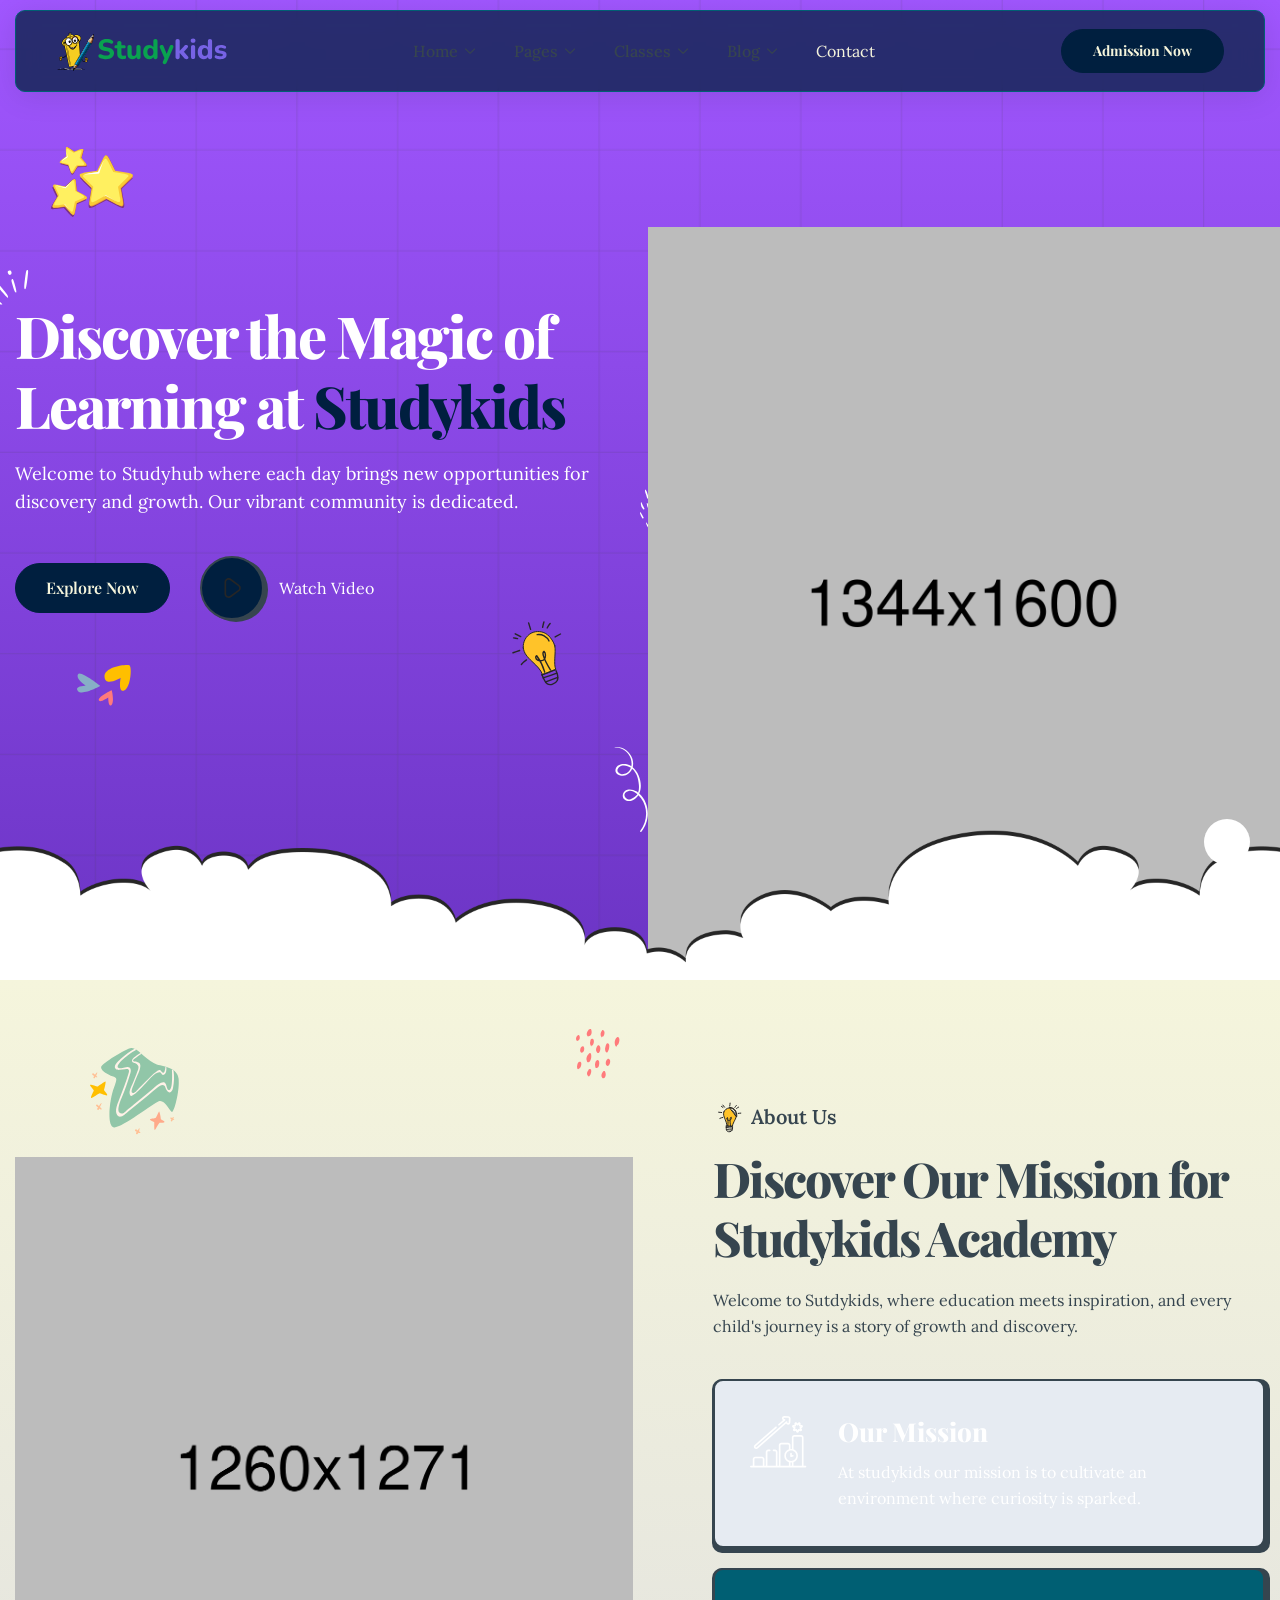
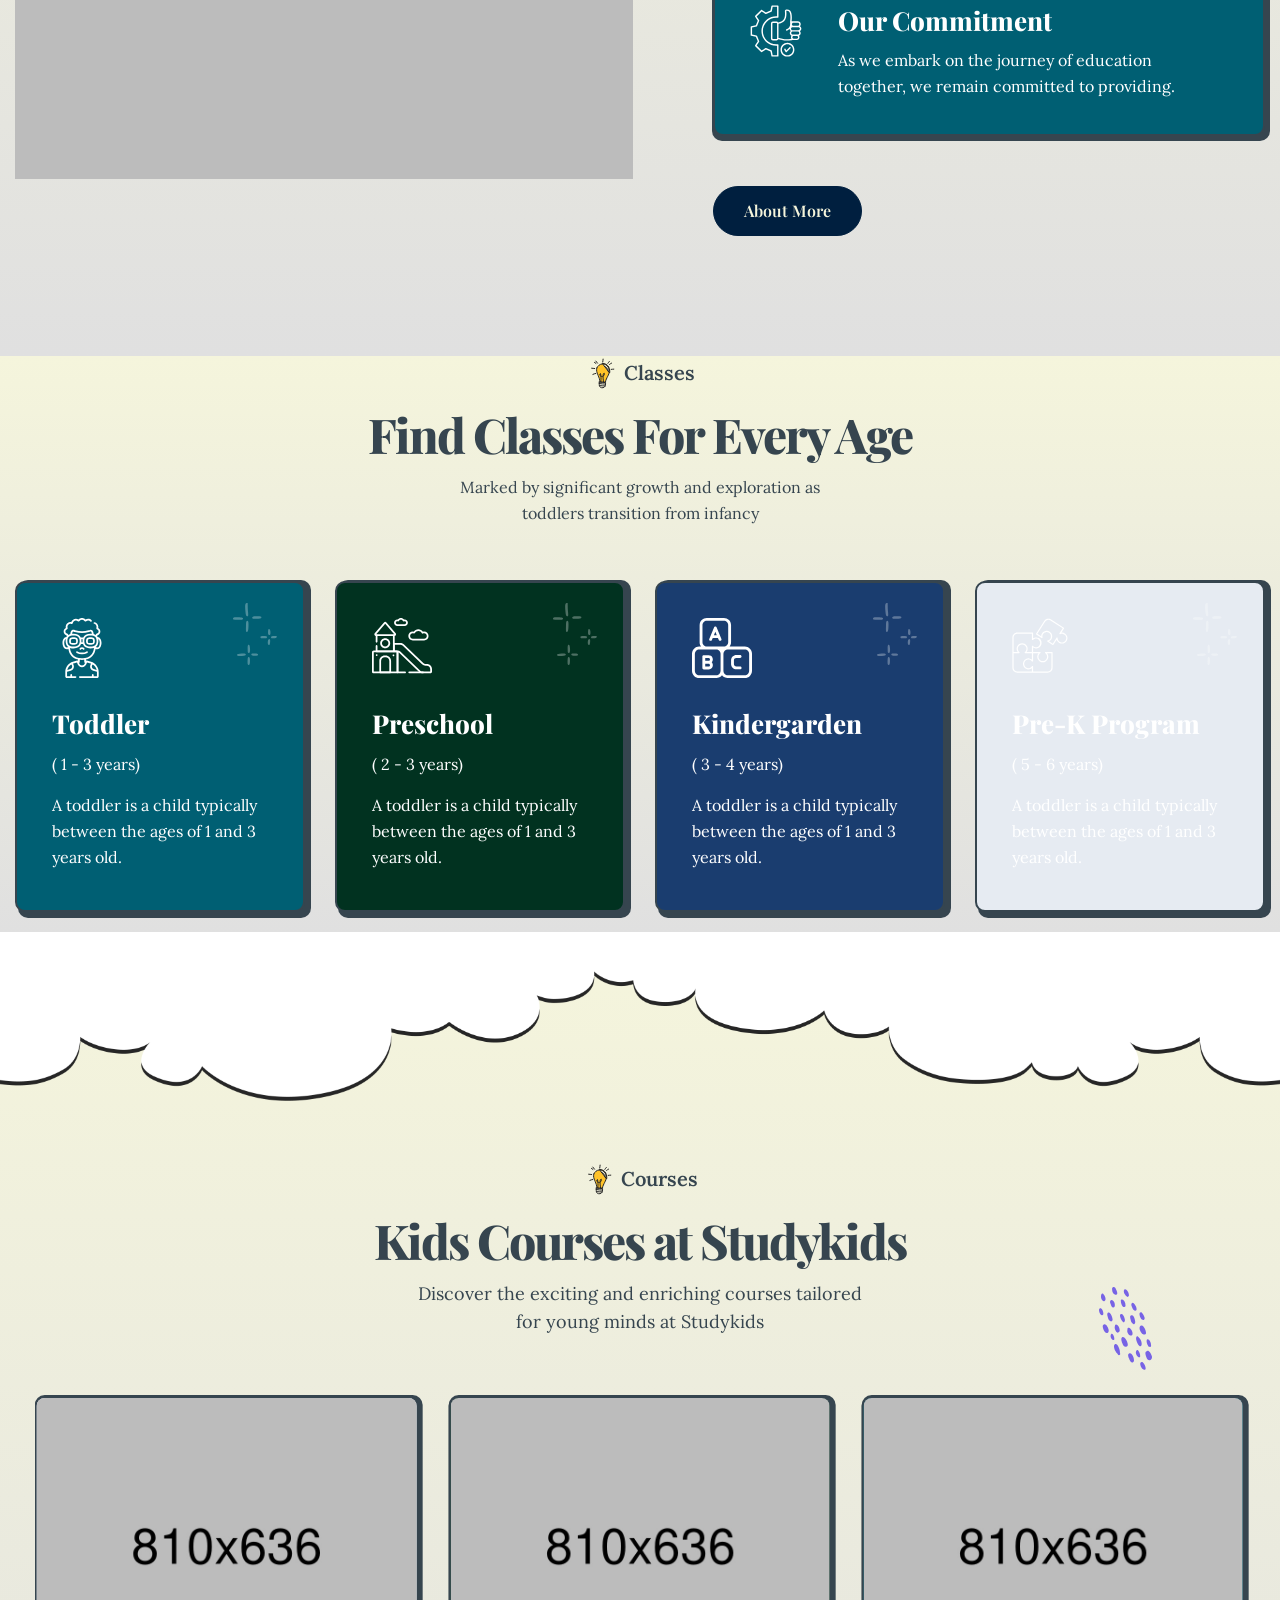
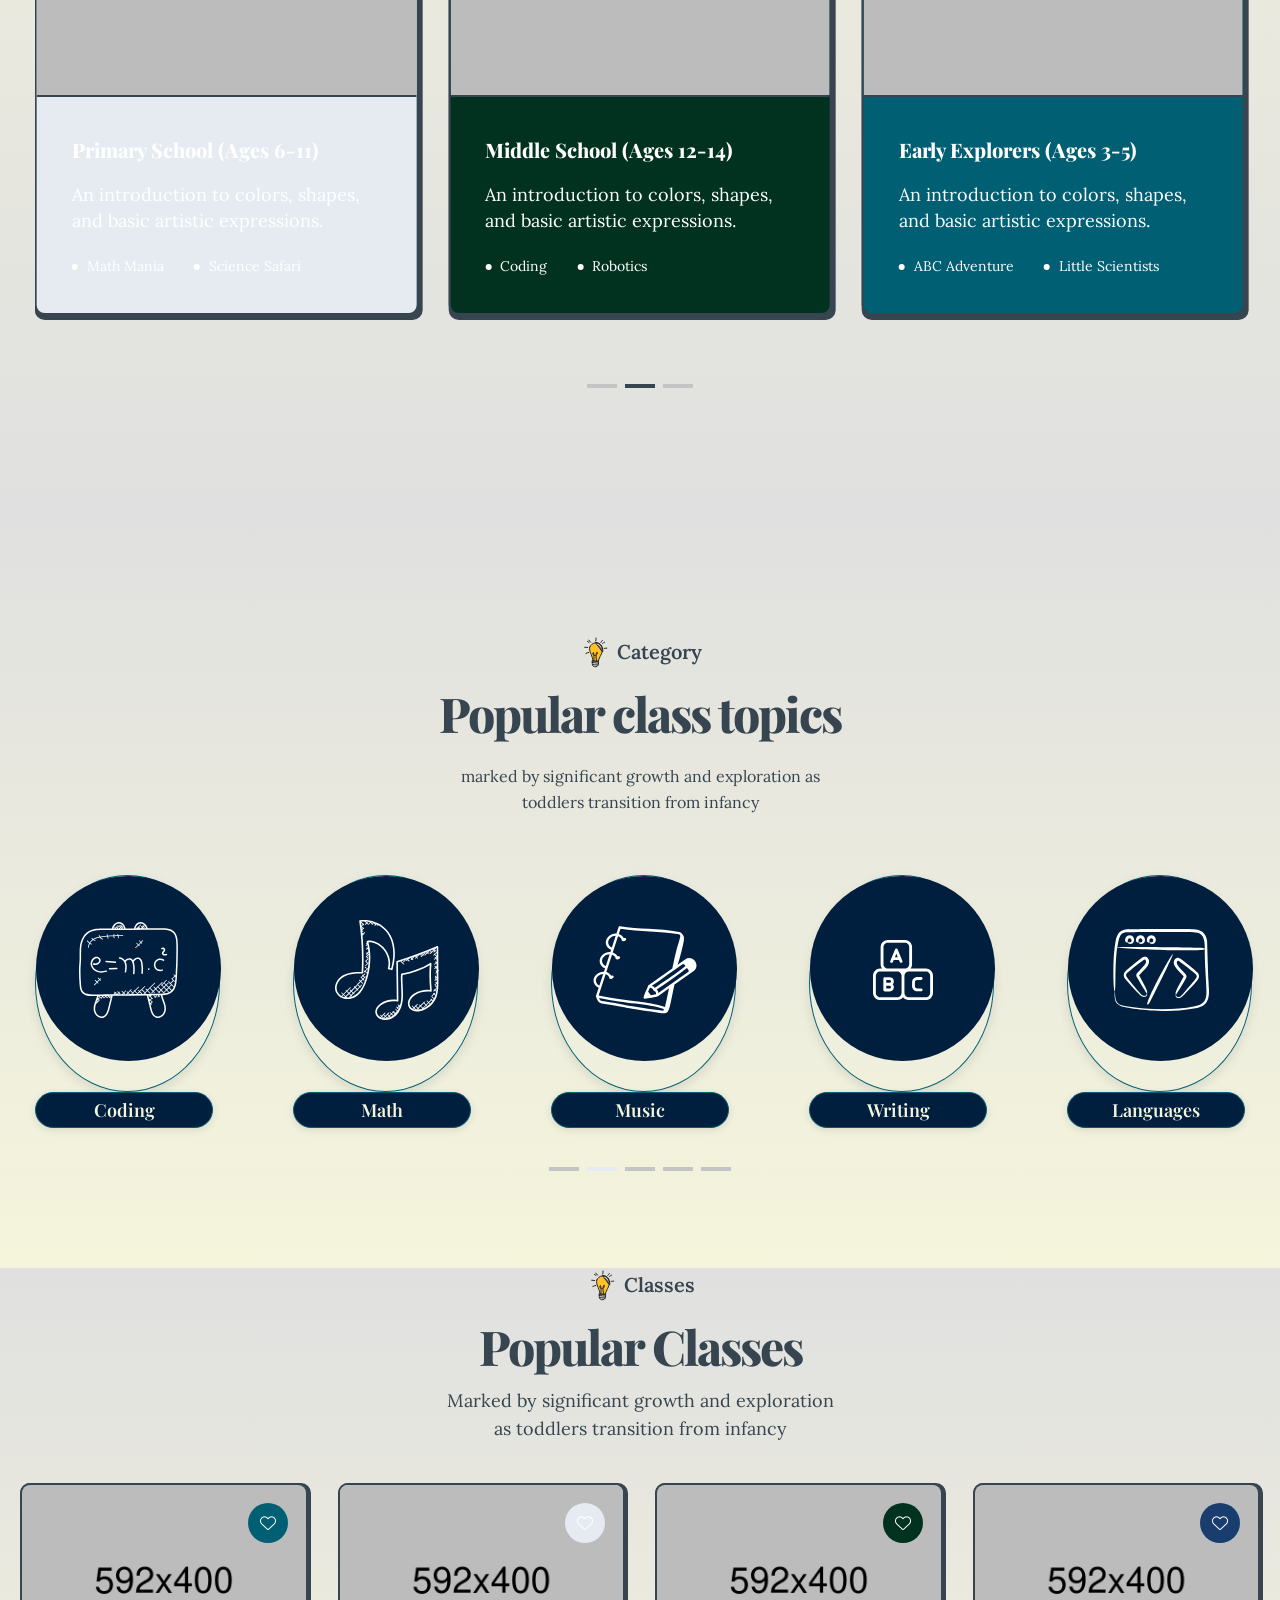
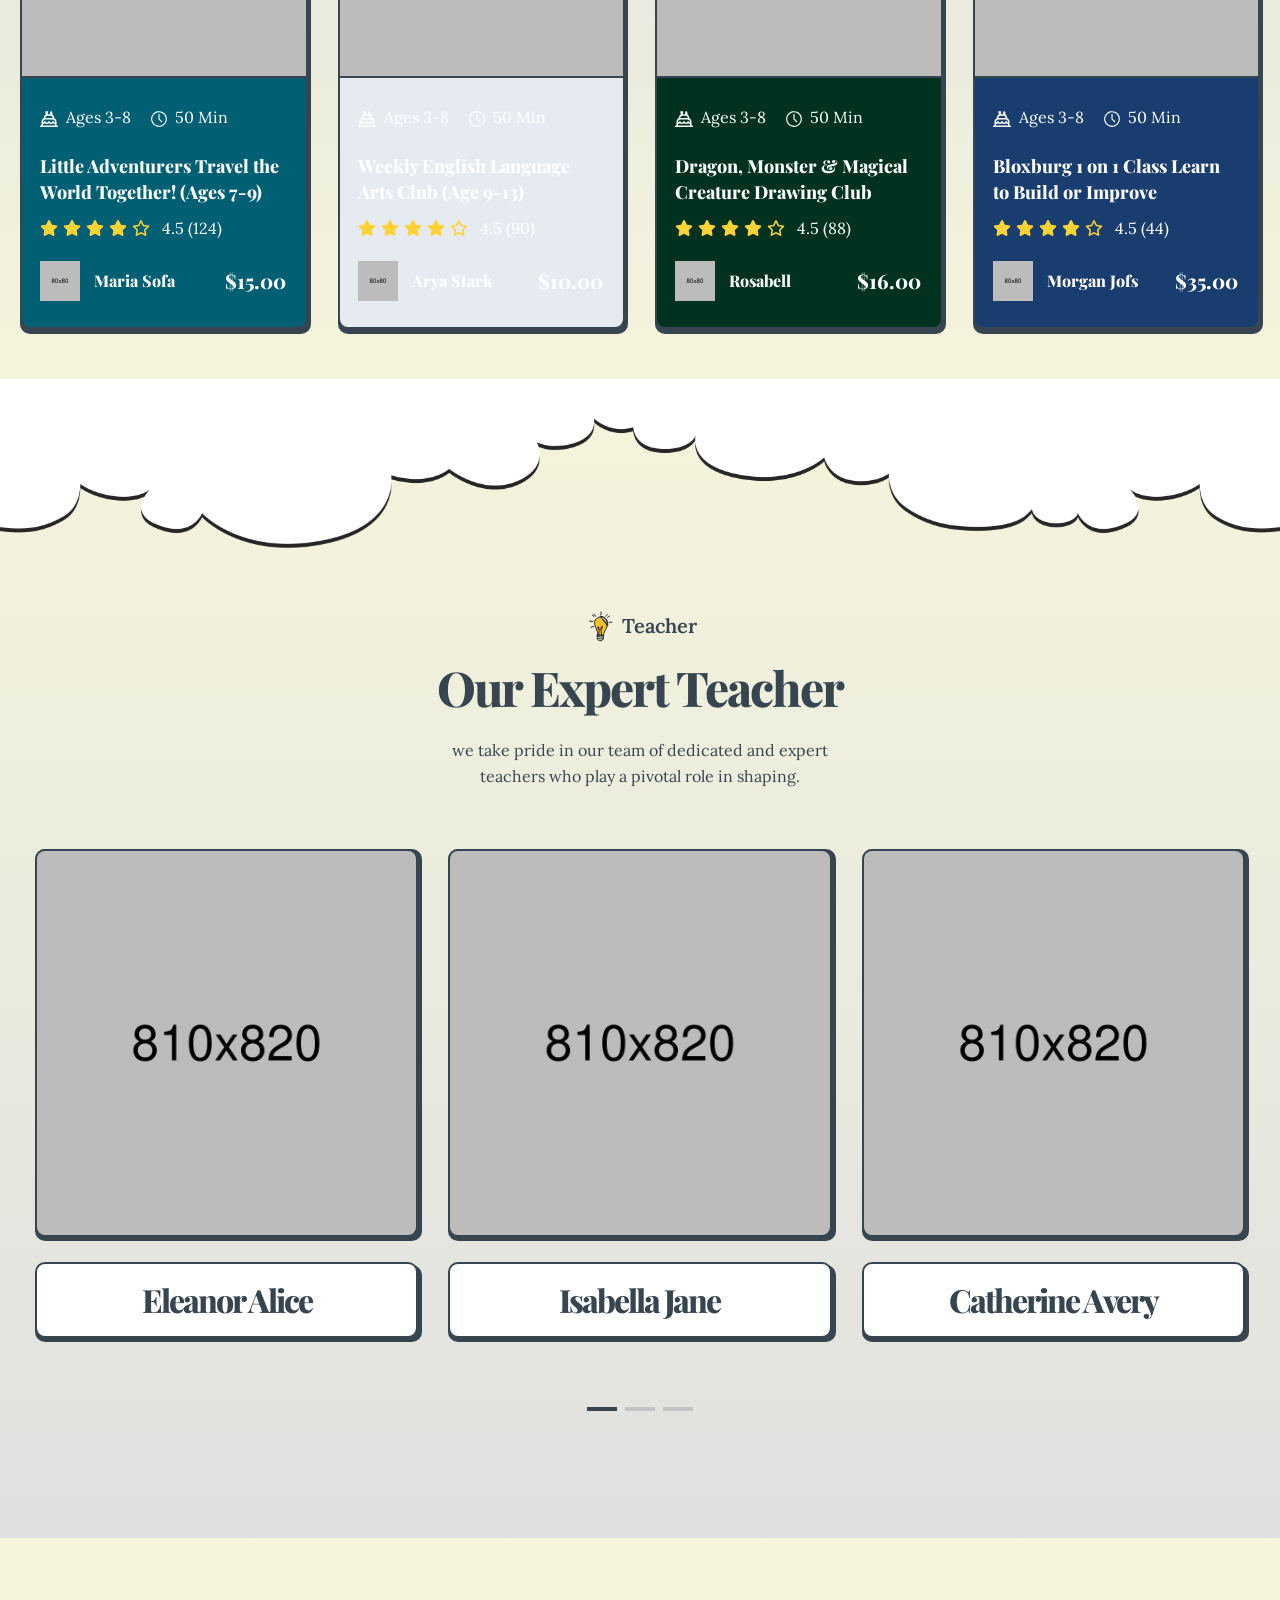
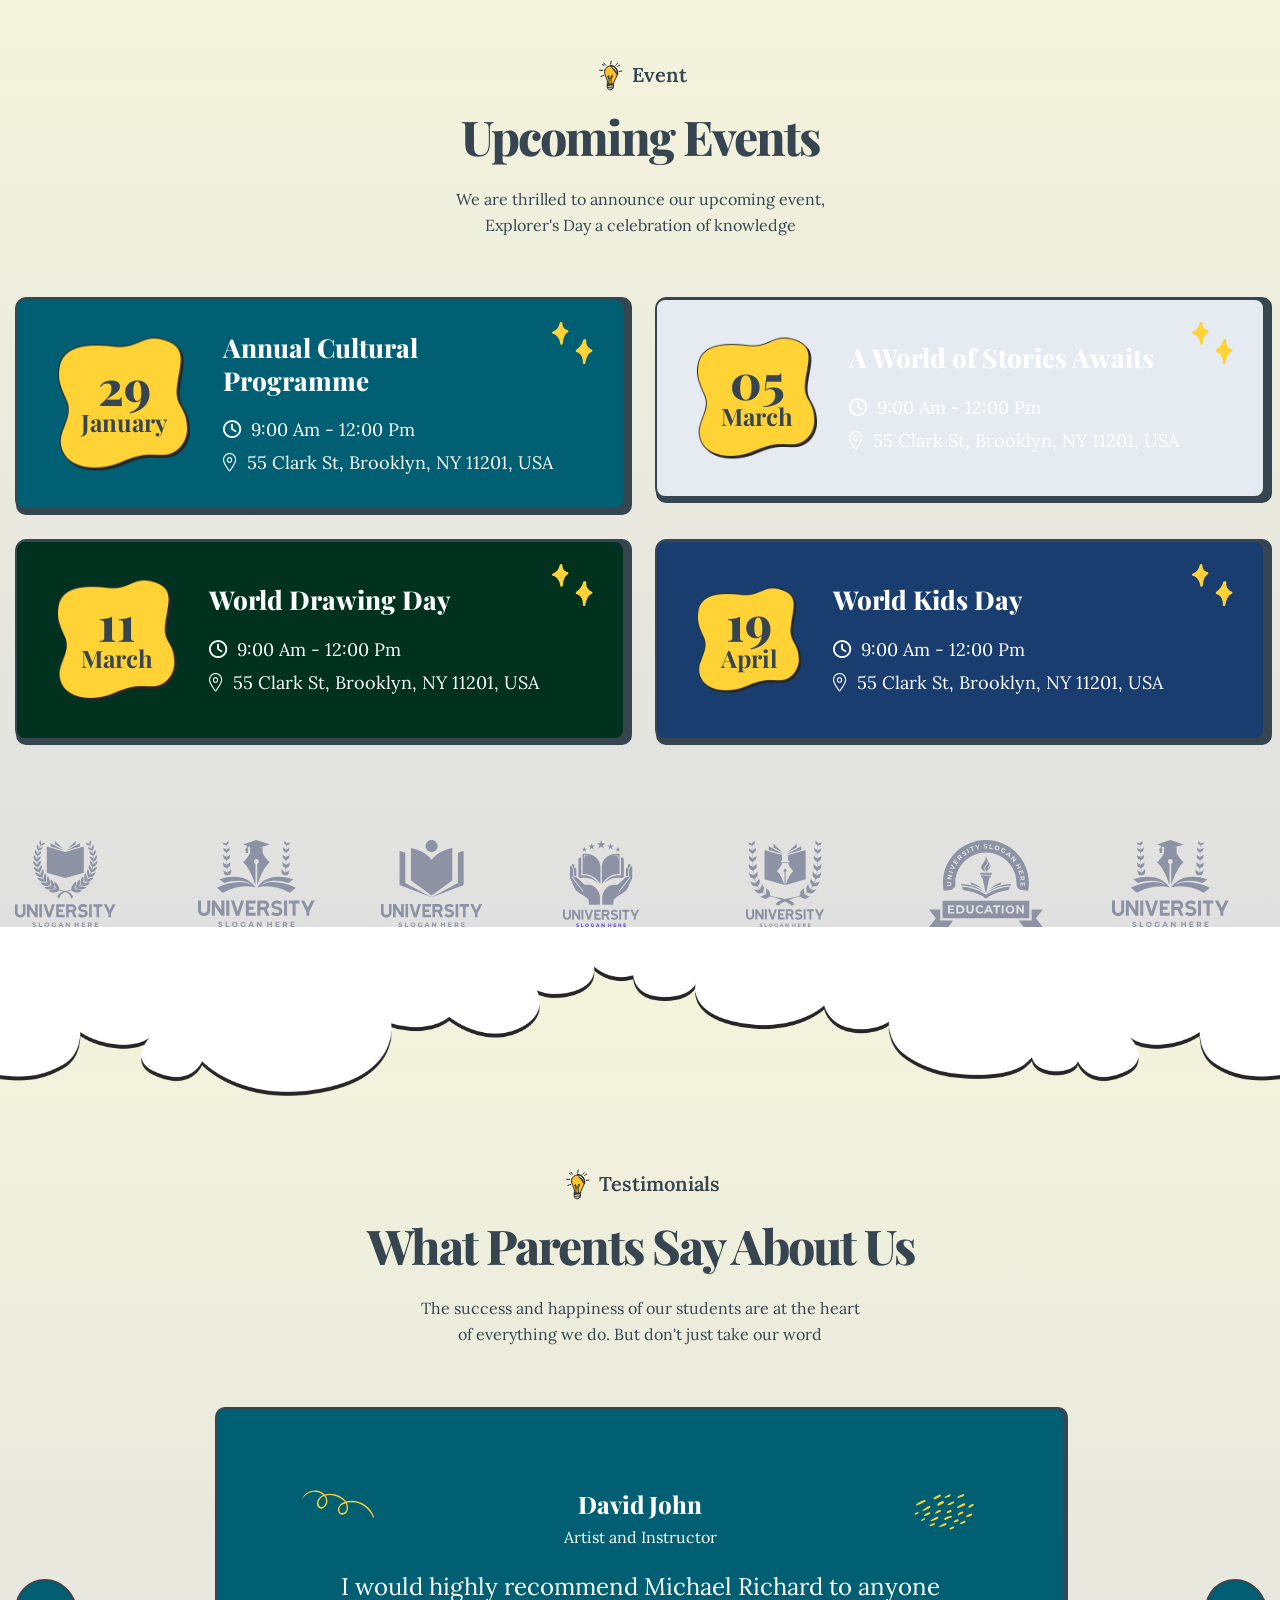
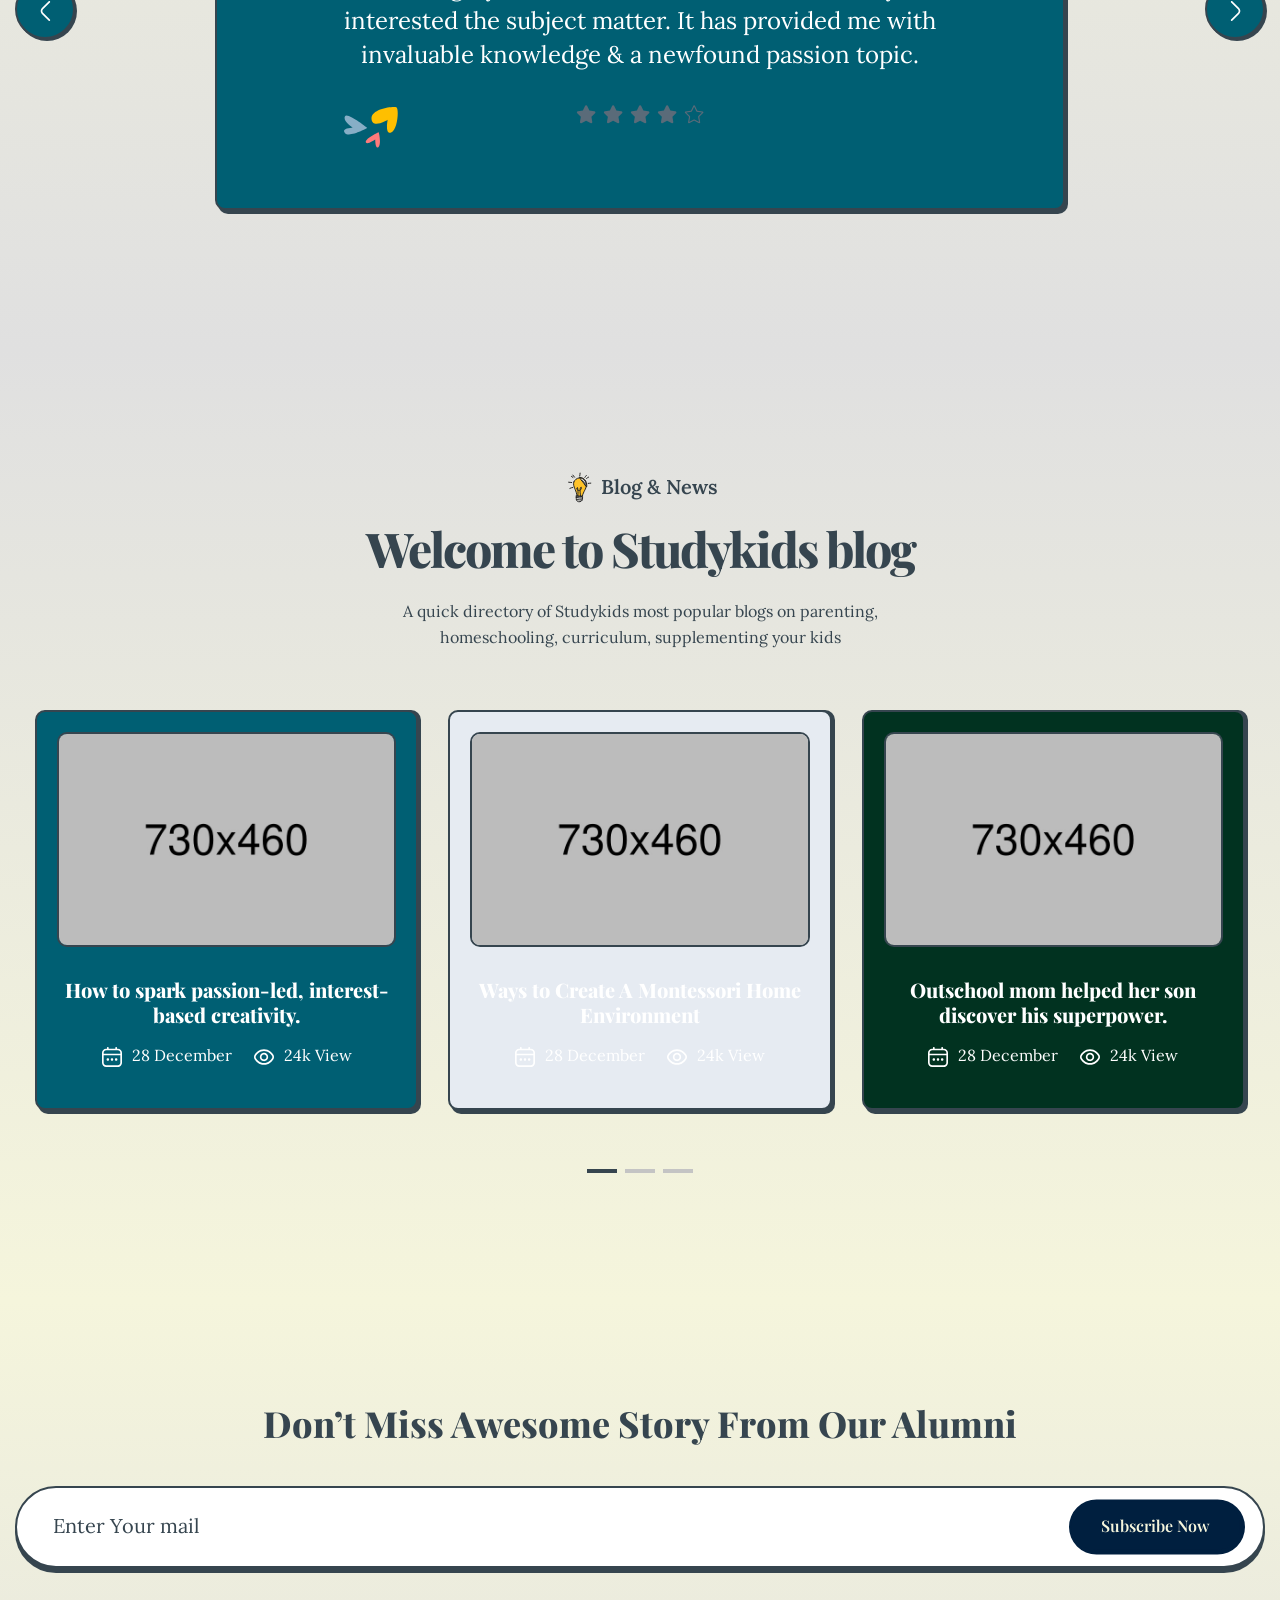
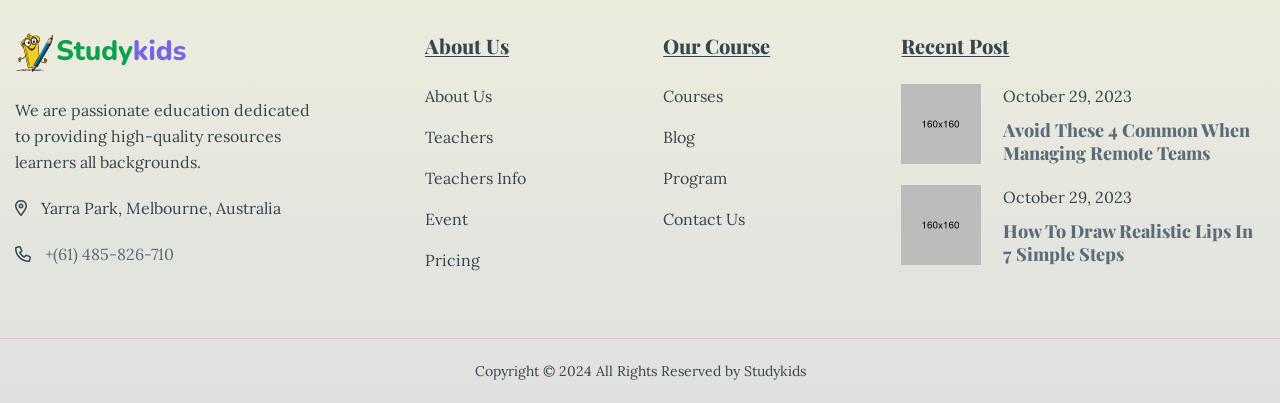
==== commit 8c3b4d57: "Revert to original icons and fix broken link - Reverted the icons in `index.html` to the original SV" ====
--- a/index.html
+++ b/index.html
@@ -187,20 +187,20 @@
                             <ul class="about-wrapper">
                                 <li class="wrapper-list">
                                     <div class="list-inner">
-                                        <div class="icon"><img src="assets/images/icon/target.webp" alt="Mission icon"></div>
+                                        <div class="icon"><img src="assets/images/icon/01.svg" alt=""></div>
                                         <div class="content">
                                             <h4 class="title">Our Mission</h4>
-                                            <p class="desc">At studykids our mission is to cultivate <br>
+                                            <p class="desc">At studykids our mission is to cultivate
                                                 an environment where curiosity is sparked.</p>
                                         </div>
                                     </div>
                                 </li>
                                 <li class="wrapper-list">
                                     <div class="list-inner">
-                                        <div class="icon"><img src="assets/images/icon/shield.webp" alt="Commitment icon"></div>
+                                        <div class="icon"><img src="assets/images/icon/02.svg" alt=""></div>
                                         <div class="content">
                                             <h4 class="title">Our Commitment</h4>
-                                            <p class="desc">As we embark on the journey of education <br>
+                                            <p class="desc">As we embark on the journey of education
                                                 together, we remain committed to providing.</p>
                                         </div>
                                     </div>
@@ -236,7 +236,7 @@
                         <div class="class-wrapper">
                             <div class="wrapper-inner">
                                 <div class="icon">
-                                    <img src="assets/images/icon/boy.webp" alt="STEM Program">
+                                    <img src="assets/images/icon/03.svg" alt="STEM Program">
                                 </div>
                                 <a href="program-details.html">
                                     <h4 class="title">Toddler</h4>
@@ -251,7 +251,7 @@
                         <div class="class-wrapper two">
                             <div class="wrapper-inner">
                                 <div class="icon">
-                                    <img src="assets/images/icon/girl.webp" alt="Business Program">
+                                    <img src="assets/images/icon/04.svg" alt="Business Program">
                                 </div>
                                 <a href="program-details.html">
                                     <h4 class="title">Preschool</h4>
@@ -266,7 +266,7 @@
                         <div class="class-wrapper three">
                             <div class="wrapper-inner">
                                 <div class="icon">
-                                    <img src="assets/images/icon/pencil.webp" alt="Arts Program">
+                                    <img src="assets/images/icon/05.svg" alt="Arts Program">
                                 </div>
                                 <a href="program-details.html">
                                     <h4 class="title">Kindergarden</h4>
@@ -281,7 +281,7 @@
                         <div class="class-wrapper four">
                             <div class="wrapper-inner">
                                 <div class="icon">
-                                    <img src="assets/images/icon/rocket.webp" alt="Humanities Program">
+                                    <img src="assets/images/icon/06.svg" alt="Humanities Program">
                                 </div>
                                 <a href="program-details.html">
                                     <h4 class="title">Pre-K Program</h4>
@@ -472,7 +472,7 @@
                                 <div class="wrapper-inner">
                                     <div class="icon">
                                         <a href="course.html">
-                                            <img src="assets/images/icon/notebook.webp" alt="Languages">
+                                            <img src="assets/images/icon/08.svg" alt="Languages">
                                         </a>
                                     </div>
                                 </div>
@@ -488,7 +488,7 @@
                                 <div class="wrapper-inner">
                                     <div class="icon">
                                         <a href="course.html">
-                                            <img src="assets/images/icon/computer.webp" alt="Coding">
+                                            <img src="assets/images/icon/09.svg" alt="Coding">
                                         </a>
                                     </div>
                                 </div>
@@ -504,7 +504,7 @@
                                 <div class="wrapper-inner">
                                     <div class="icon">
                                         <a href="course.html">
-                                            <img src="assets/images/icon/calculator.webp" alt="Math">
+                                            <img src="assets/images/icon/10.svg" alt="Math">
                                         </a>
                                     </div>
                                 </div>
@@ -520,7 +520,7 @@
                                 <div class="wrapper-inner">
                                     <div class="icon">
                                         <a href="course.html">
-                                            <img src="assets/images/icon/headphone.webp" alt="Music">
+                                            <img src="assets/images/icon/11.svg" alt="Music">
                                         </a>
                                     </div>
                                 </div>
@@ -536,7 +536,7 @@
                                 <div class="wrapper-inner">
                                     <div class="icon">
                                         <a href="course.html">
-                                            <img src="assets/images/icon/pencil.webp" alt="Writing">
+                                            <img src="assets/images/icon/05.svg" alt="Writing">
                                         </a>
                                     </div>
                                 </div>
--- a/assets/css/style.css
+++ b/assets/css/style.css
@@ -24871,12 +24871,4 @@
   height: 51px;
 }
 
-/* 3D Icon Hover Effect */
-.icon img {
-  transition: transform 0.3s ease-in-out;
-}
-
-.icon:hover img {
-  transform: scale(1.1) translateY(-5px);
-}
 /*# sourceMappingURL=../maps/style.css.map */
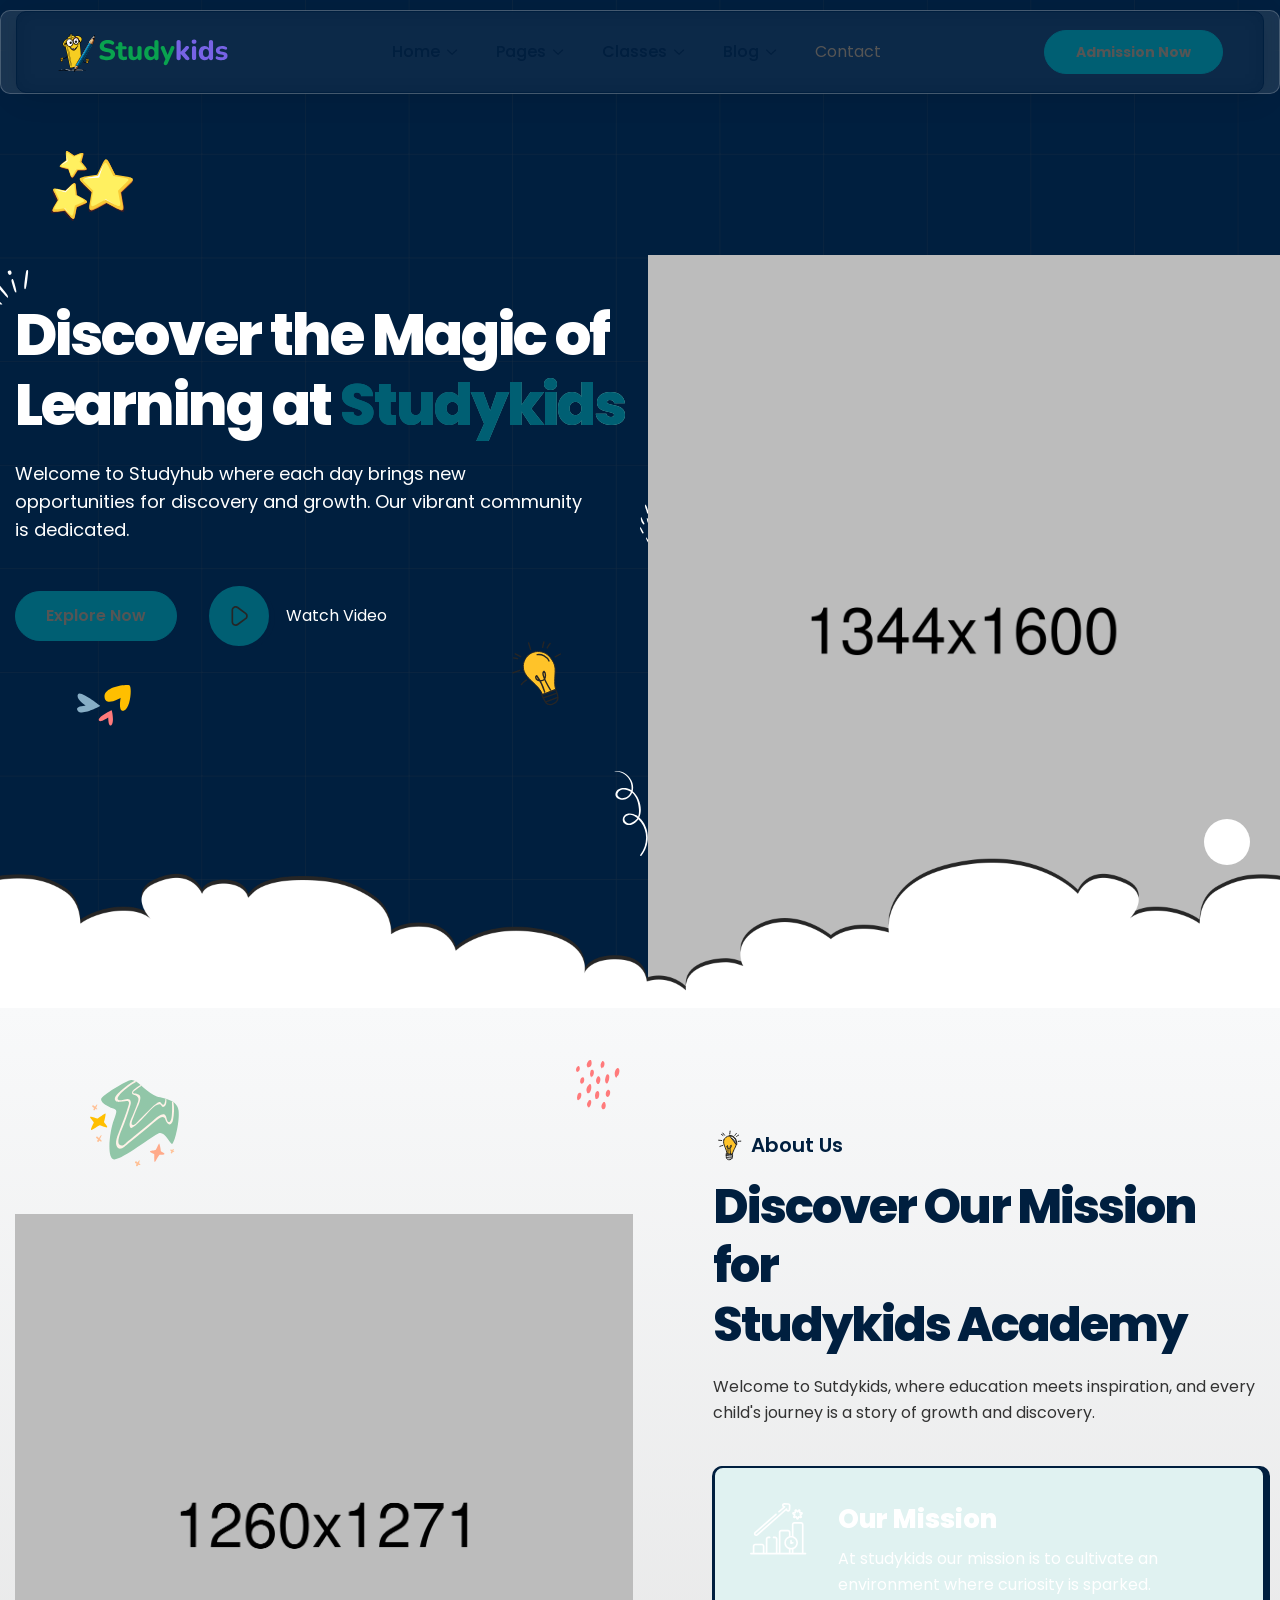
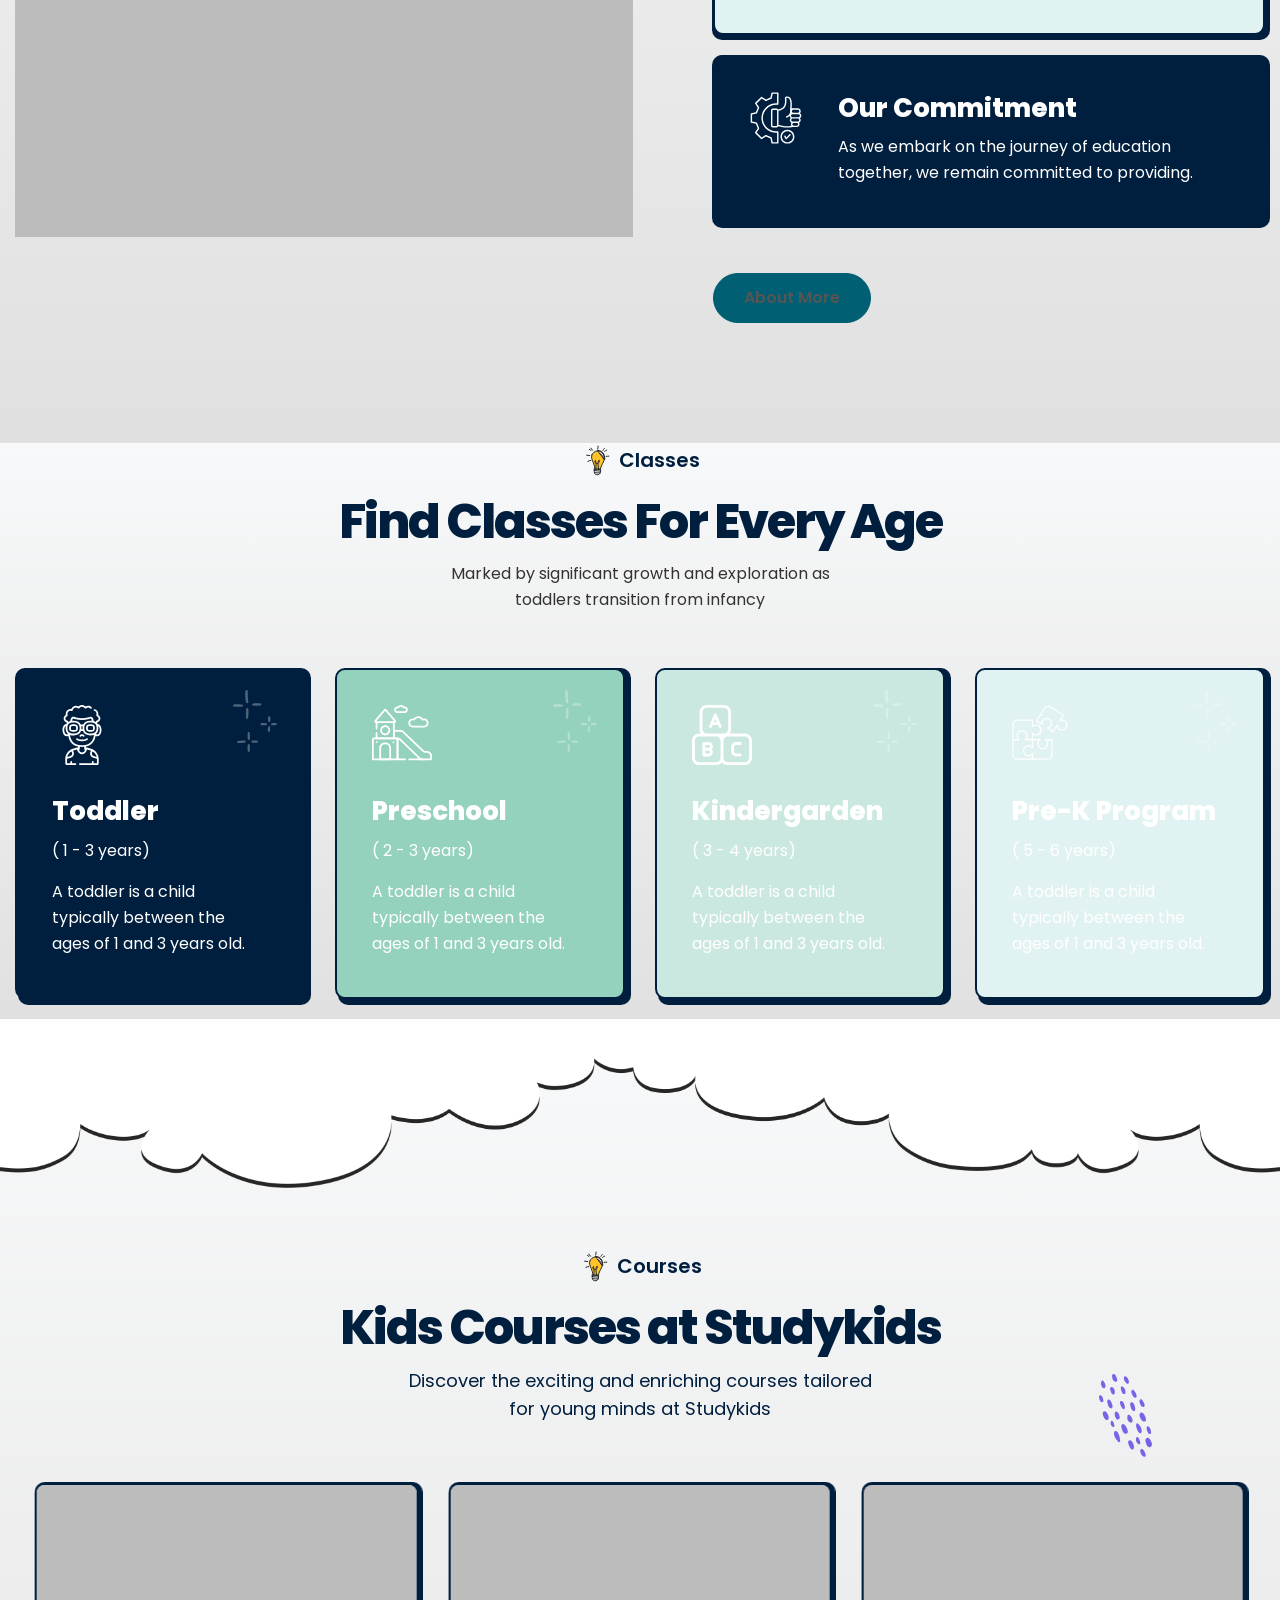
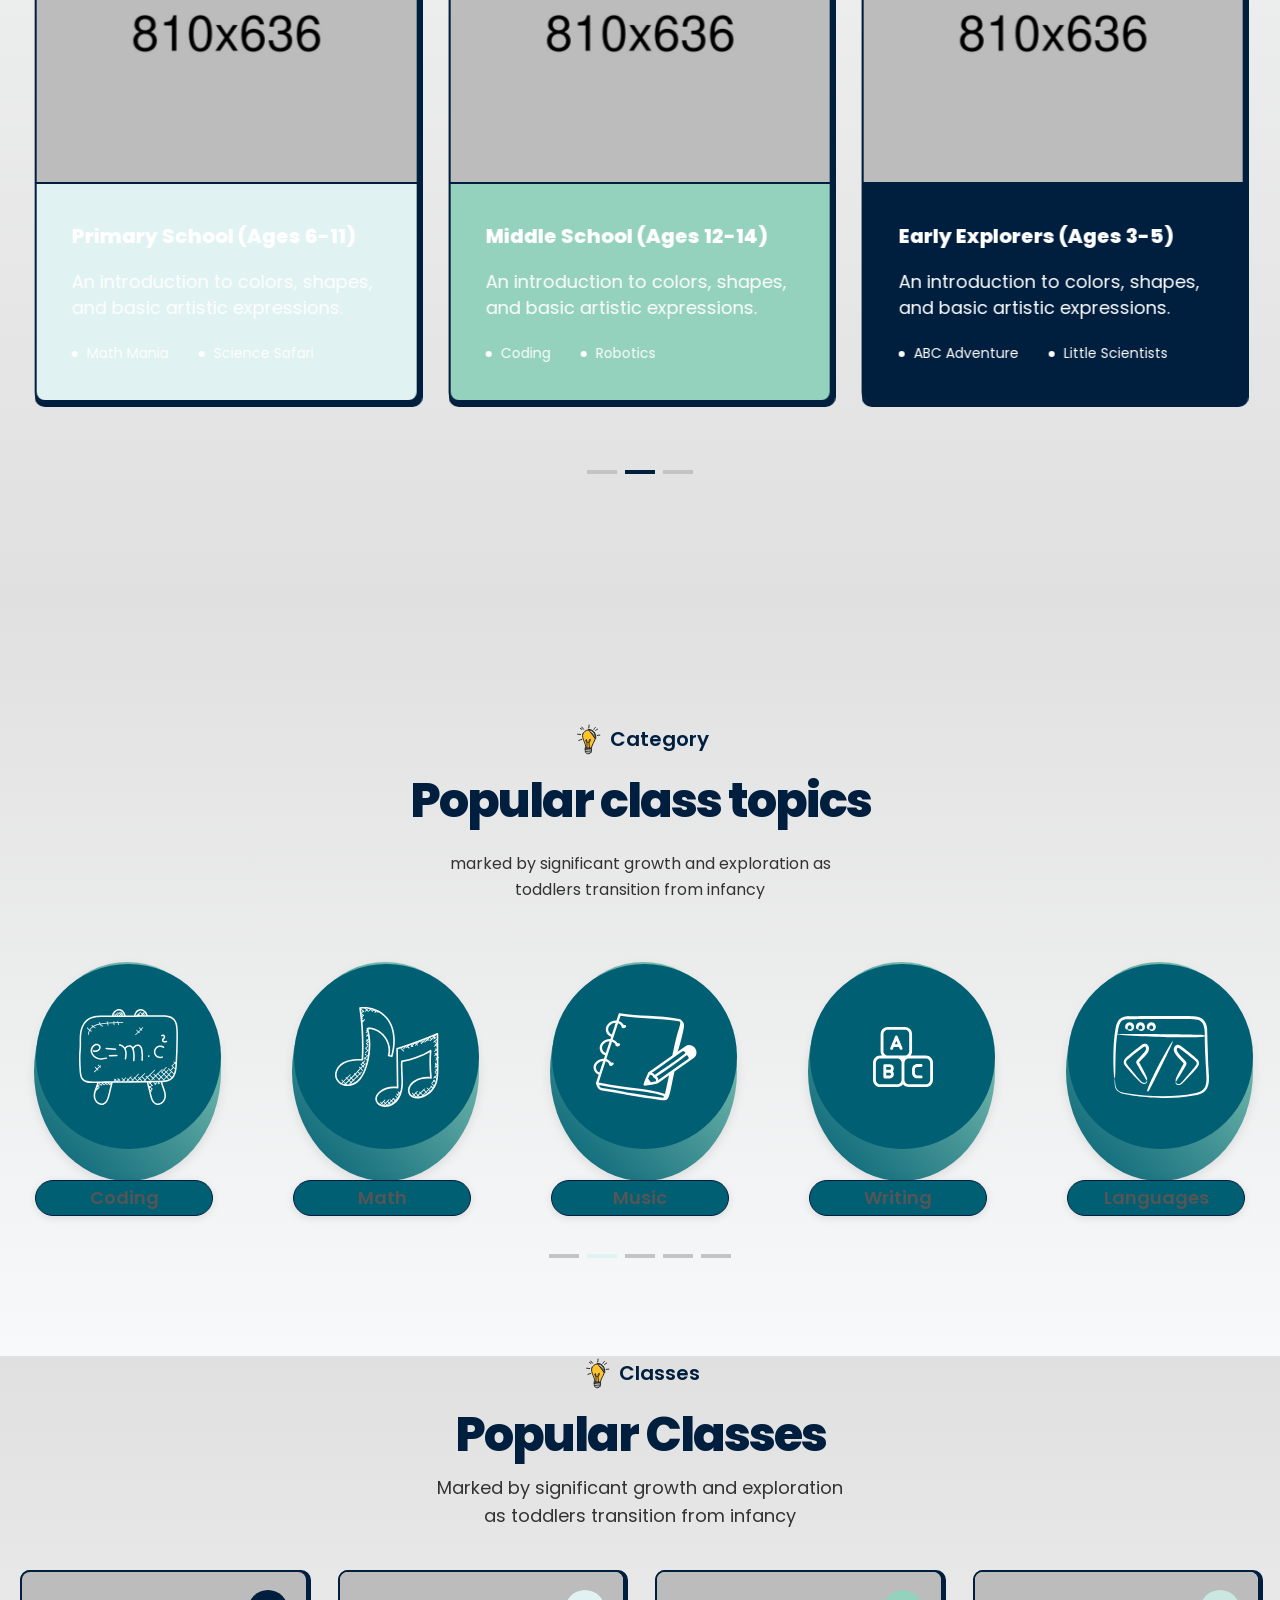
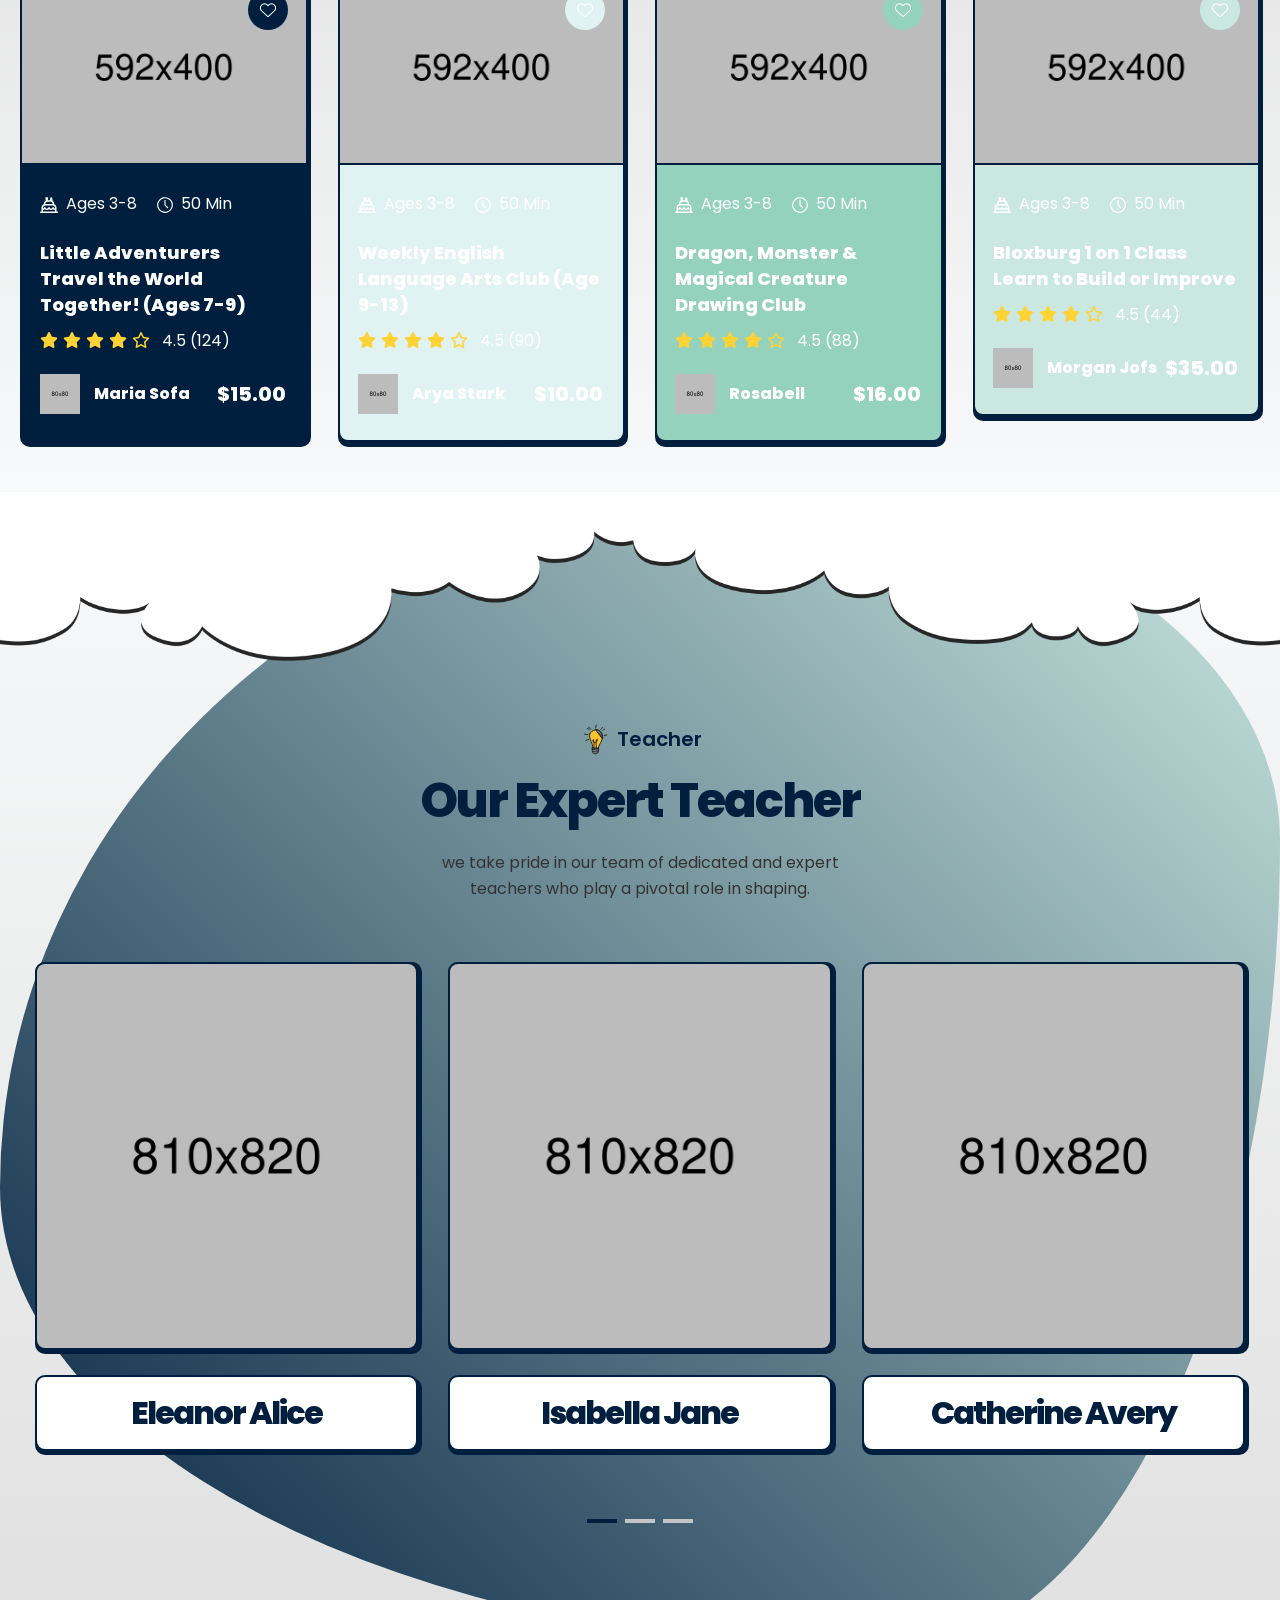
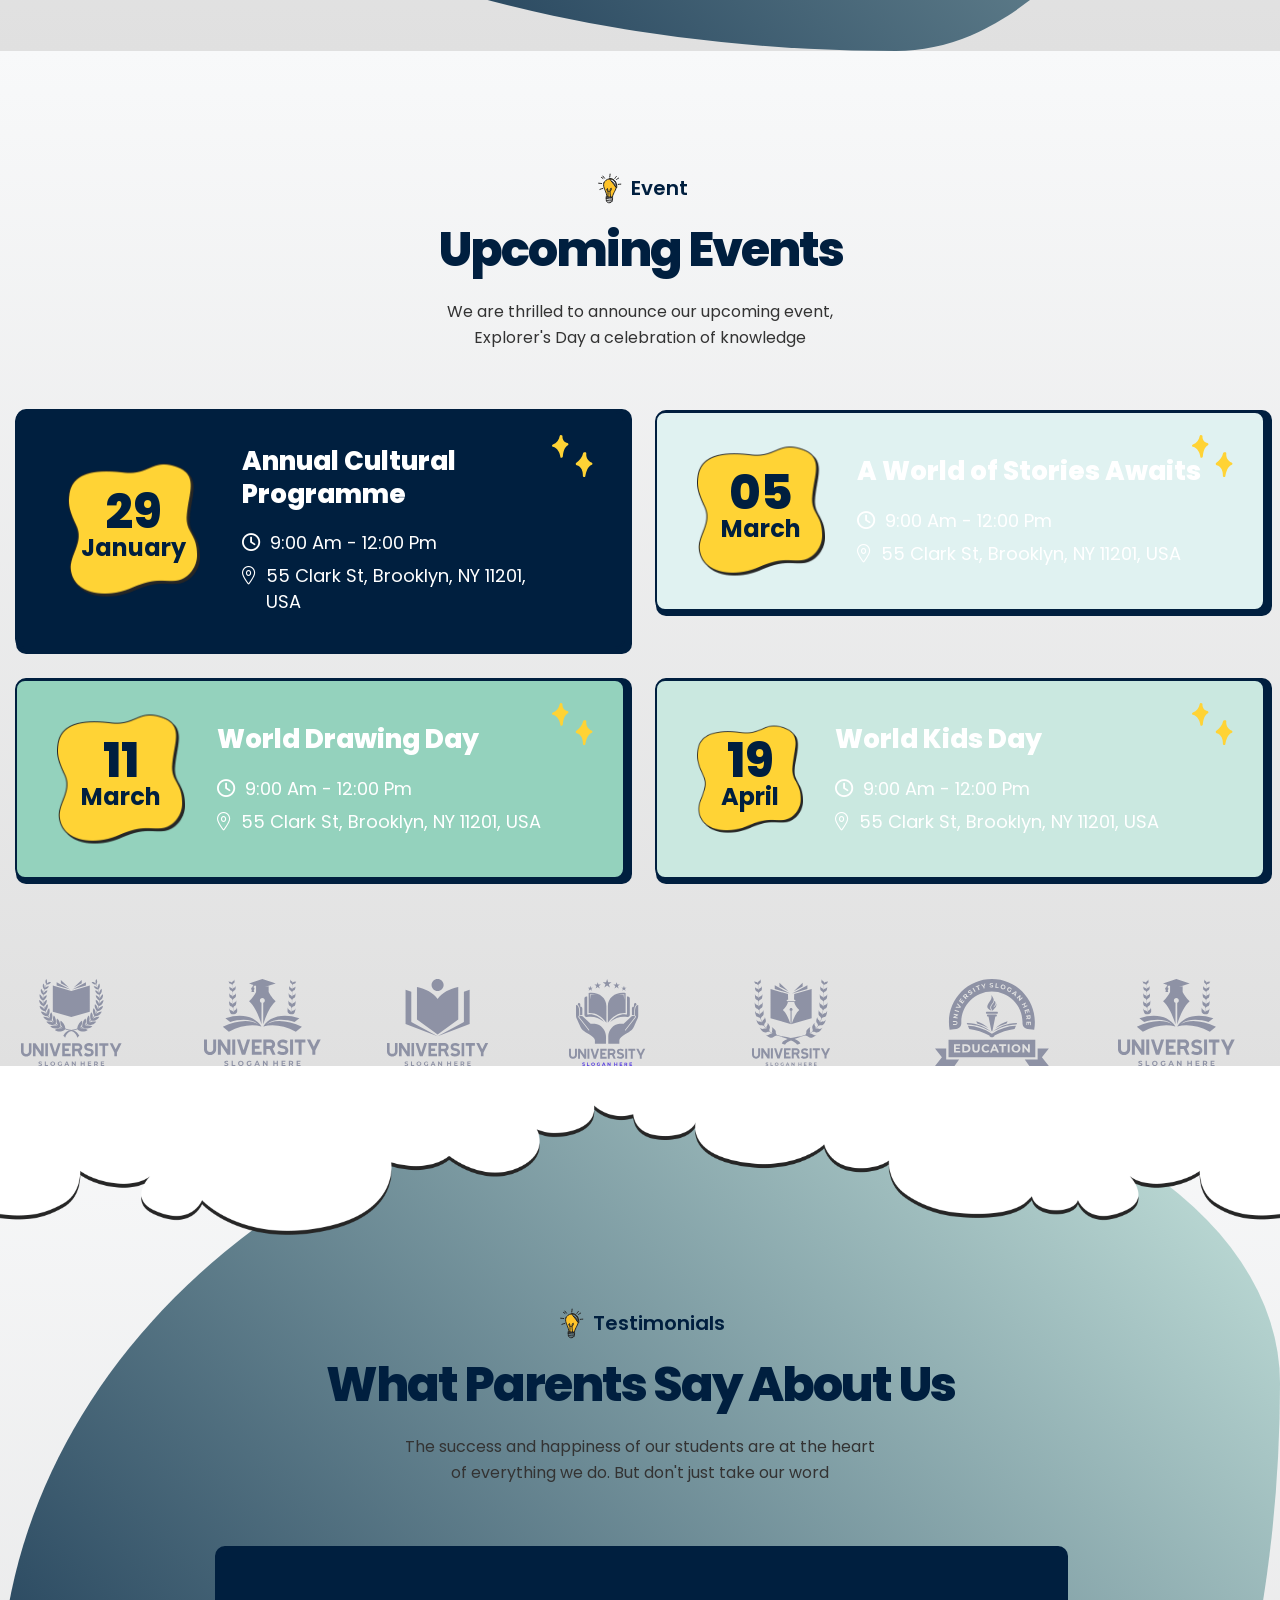
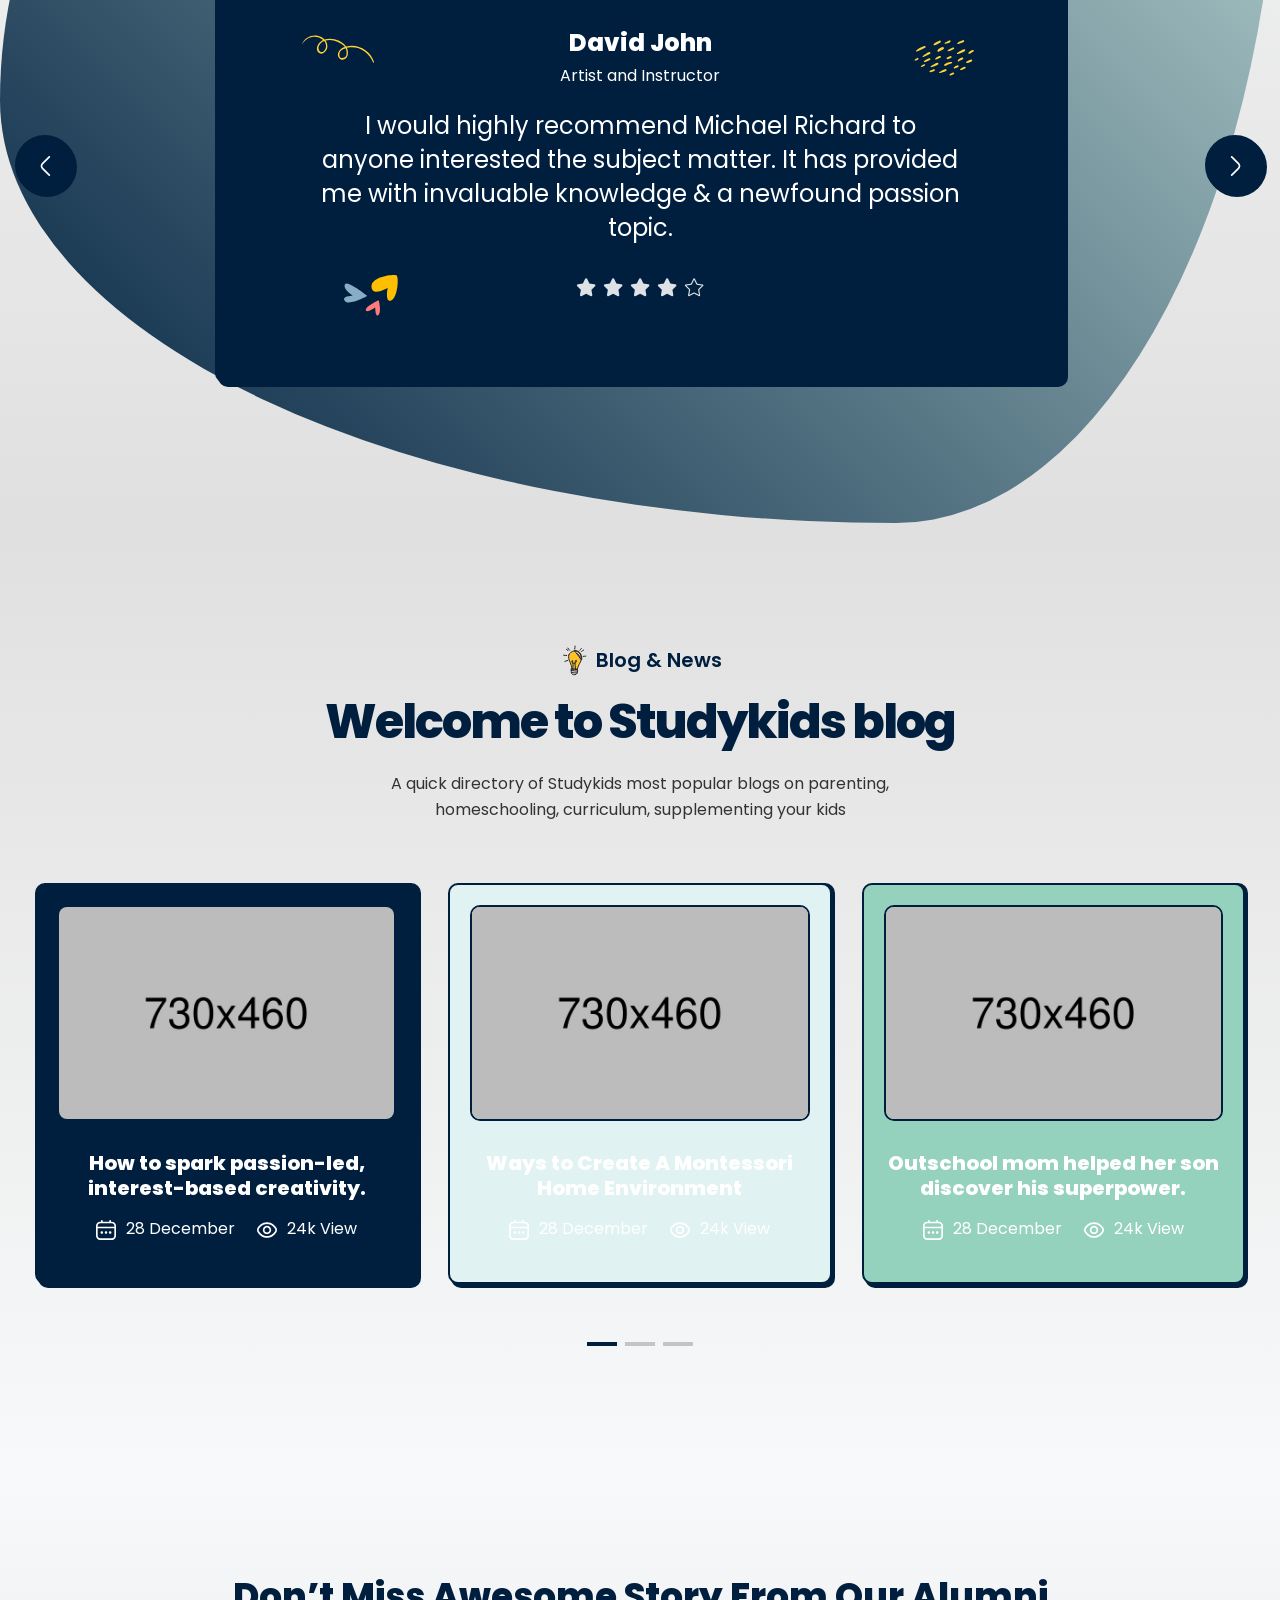
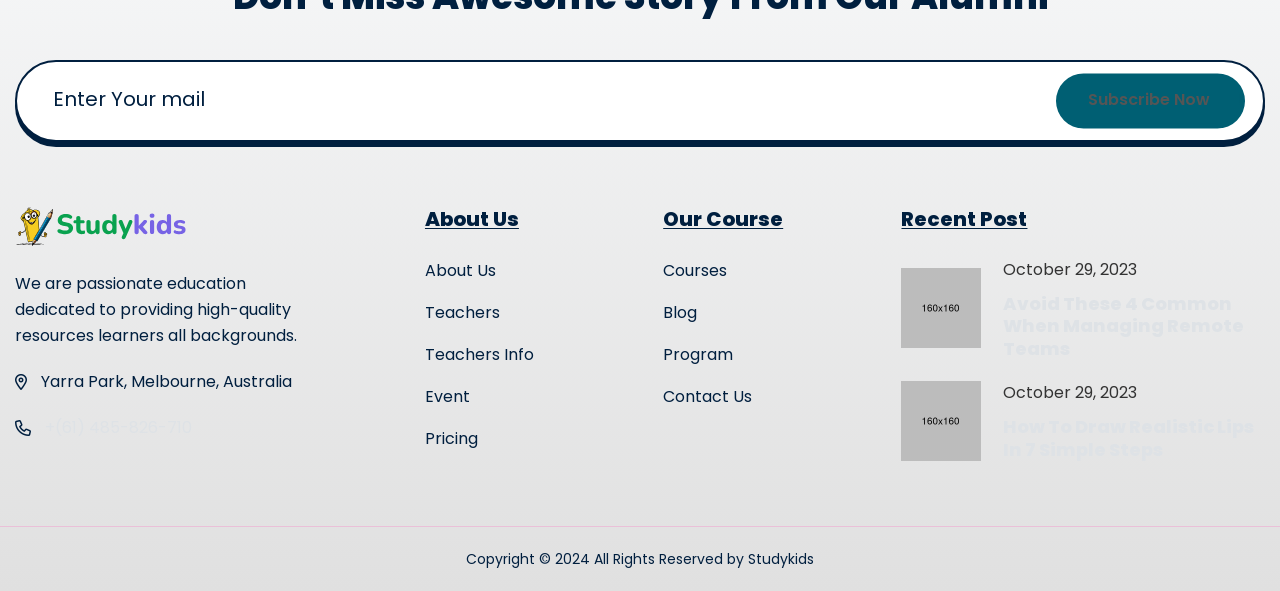
==== commit 00462085: "feat: Add modern visual effects (Liquid, Glass, Blur) Adds a suite of modern visual effects to the w" ====
--- a/index.html
+++ b/index.html
@@ -26,7 +26,7 @@
 
 
     <!-- header style one -->
-    <header class="header-one header--sticky">
+    <header class="header-one header--sticky glass-effect">
         <div class="container">
             <div class="row">
                 <div class="col-lg-12">
@@ -98,7 +98,7 @@
 
                         <div class="header-right-area-one">
                             <div class="buttons-area">
-                                <a href="contact.html" class="rts-btn btn-primary border-radius">Admission Now</a>
+                                <a href="contact.html" class="rts-btn btn-primary border-radius liquid-btn">Admission Now</a>
                             </div>
                             <div class="menu-btn" id="menu-btn">
                                 <svg width="20" height="16" viewBox="0 0 20 16" fill="none" xmlns="http://www.w3.org/2000/svg">
@@ -123,13 +123,13 @@
                     <div class="banner-content-one">
                         <div class="inner">
                             <h1 class="title-banner">
-                                Discover the Magic of <br> Learning at <span>Studykids</span>
+                                Discover the Magic of <br> Learning at <span class="liquid-text">Studykids</span>
                                 <img src="assets/images/banner/title-shape-1.svg" alt="banner">
                             </h1>
                             <p class="disc">Welcome to Studyhub where each day brings new opportunities for
                                 discovery and growth. Our vibrant community is dedicated.</p>
                             <div class="banner-btn">
-                                <a href="about.html" class="rts-btn btn-primary border-radius">Explore Now</a>
+                                <a href="about.html" class="rts-btn btn-primary border-radius liquid-btn">Explore Now</a>
                                 <div class="video-btn-area">
                                     <div class="vedio-icone">
                                         <a class="video-play-button play-video popup-video" href="https://www.youtube.com/watch?v=ezbJwaLmOeM">
@@ -173,7 +173,7 @@
             <div class="section-inner">
                 <div class="row align-items-center">
                     <div class="col-lg-6">
-                        <div class="about-image">
+                        <div class="about-image floating-blur">
                             <img src="assets/images/about/about-01.png" width="630" alt="">
                         </div>
                     </div>
@@ -186,7 +186,7 @@
                             </div>
                             <ul class="about-wrapper">
                                 <li class="wrapper-list">
-                                    <div class="list-inner">
+                                    <div class="list-inner liquid-card">
                                         <div class="icon"><img src="assets/images/icon/01.svg" alt=""></div>
                                         <div class="content">
                                             <h4 class="title">Our Mission</h4>
@@ -196,7 +196,7 @@
                                     </div>
                                 </li>
                                 <li class="wrapper-list">
-                                    <div class="list-inner">
+                                    <div class="list-inner liquid-card">
                                         <div class="icon"><img src="assets/images/icon/02.svg" alt=""></div>
                                         <div class="content">
                                             <h4 class="title">Our Commitment</h4>
@@ -233,7 +233,7 @@
             <div class="section-inner">
                 <div class="row g-5">
                     <div class="col-lg-3 col-md-6 col-sm-6">
-                        <div class="class-wrapper">
+                        <div class="class-wrapper blur-in">
                             <div class="wrapper-inner">
                                 <div class="icon">
                                     <img src="assets/images/icon/03.svg" alt="STEM Program">
@@ -248,7 +248,7 @@
                         </div>
                     </div>
                     <div class="col-lg-3 col-md-6 col-sm-6">
-                        <div class="class-wrapper two">
+                        <div class="class-wrapper two blur-in">
                             <div class="wrapper-inner">
                                 <div class="icon">
                                     <img src="assets/images/icon/04.svg" alt="Business Program">
@@ -263,7 +263,7 @@
                         </div>
                     </div>
                     <div class="col-lg-3 col-md-6 col-sm-6">
-                        <div class="class-wrapper three">
+                        <div class="class-wrapper three blur-in">
                             <div class="wrapper-inner">
                                 <div class="icon">
                                     <img src="assets/images/icon/05.svg" alt="Arts Program">
@@ -278,7 +278,7 @@
                         </div>
                     </div>
                     <div class="col-lg-3 col-md-6 col-sm-6">
-                        <div class="class-wrapper four">
+                        <div class="class-wrapper four blur-in">
                             <div class="wrapper-inner">
                                 <div class="icon">
                                     <img src="assets/images/icon/06.svg" alt="Humanities Program">
@@ -344,7 +344,7 @@
                         <!-- single swiper style -->
                         <div class="swiper-slide">
                             <div class="course-wrapper">
-                                <div class="wrapper-inner">
+                                <div class="wrapper-inner glass-effect">
                                     <div class="image">
                                         <img src="assets/images/course/01.jpg" alt="">
                                     </div>
@@ -365,7 +365,7 @@
                         <!-- single swiper style -->
                         <div class="swiper-slide">
                             <div class="course-wrapper two">
-                                <div class="wrapper-inner">
+                                <div class="wrapper-inner glass-effect">
                                     <div class="image">
                                         <img src="assets/images/course/02.jpg" alt="">
                                     </div>
@@ -386,7 +386,7 @@
                         <!-- single swiper style -->
                         <div class="swiper-slide">
                             <div class="course-wrapper three">
-                                <div class="wrapper-inner">
+                                <div class="wrapper-inner glass-effect">
                                     <div class="image">
                                         <img src="assets/images/course/03.jpg" alt="">
                                     </div>
@@ -469,7 +469,7 @@
                         <!-- single swiper style -->
                         <div class="swiper-slide">
                             <div class="category-wrapper">
-                                <div class="wrapper-inner">
+                                <div class="wrapper-inner gradient-border">
                                     <div class="icon">
                                         <a href="course.html">
                                             <img src="assets/images/icon/08.svg" alt="Languages">
@@ -485,7 +485,7 @@
                         <!-- single swiper style -->
                         <div class="swiper-slide">
                             <div class="category-wrapper two">
-                                <div class="wrapper-inner">
+                                <div class="wrapper-inner gradient-border">
                                     <div class="icon">
                                         <a href="course.html">
                                             <img src="assets/images/icon/09.svg" alt="Coding">
@@ -501,7 +501,7 @@
                         <!-- single swiper style -->
                         <div class="swiper-slide">
                             <div class="category-wrapper three">
-                                <div class="wrapper-inner">
+                                <div class="wrapper-inner gradient-border">
                                     <div class="icon">
                                         <a href="course.html">
                                             <img src="assets/images/icon/10.svg" alt="Math">
@@ -517,7 +517,7 @@
                         <!-- single swiper style -->
                         <div class="swiper-slide">
                             <div class="category-wrapper four">
-                                <div class="wrapper-inner">
+                                <div class="wrapper-inner gradient-border">
                                     <div class="icon">
                                         <a href="course.html">
                                             <img src="assets/images/icon/11.svg" alt="Music">
@@ -533,7 +533,7 @@
                         <!-- single swiper style -->
                         <div class="swiper-slide">
                             <div class="category-wrapper five">
-                                <div class="wrapper-inner">
+                                <div class="wrapper-inner gradient-border">
                                     <div class="icon">
                                         <a href="course.html">
                                             <img src="assets/images/icon/05.svg" alt="Writing">
@@ -842,6 +842,7 @@
 
     <!-- course area start -->
     <section class="rts-team-area section-bg">
+        <div class="morphing-liquid"></div>
         <div class="container">
             <div class="section-title-area text-center">
                 <p class="pre-title justify-content-center"><img src="assets/images/banner/title-img.svg" alt="">Teacher</p>
@@ -1125,6 +1126,7 @@
 
     <!-- testimonials area start -->
     <section class="rts-testimonials-area section-bg">
+        <div class="morphing-liquid"></div>
         <div class="container">
             <div class="section-title-area text-center">
                 <p class="pre-title justify-content-center"><img src="assets/images/banner/title-img.svg" alt="">Testimonials</p>
@@ -1361,7 +1363,7 @@
                     <h3 class="form-title">Don’t Miss Awesome Story From Our Alumni</h3>
                     <div class="form-inner">
                         <input type="email" name="Email" placeholder="Enter Your mail" required>
-                        <button type="submit" class="rts-btn btn-primary border-radius">Subscribe Now</button>
+                        <button type="submit" class="rts-btn btn-primary border-radius liquid-btn">Subscribe Now</button>
                     </div>
                 </form>
             </div>
--- a/assets/css/style.css
+++ b/assets/css/style.css
@@ -49,32 +49,36 @@
 
 ========================================*/
 /* Default  */
-@import url('https://fonts.googleapis.com/css2?family=Playfair+Display:wght@400;700&family=Lora:wght@400;500&display=swap');
+@import url('https://fonts.googleapis.com/css2?family=Poppins:wght@300;400;500;600;700;800;900&display=swap');
 :root {
-  --color-primary: #001f3f;
-  --color-primary-2: #005f73;
-  --color-primary-3: #013220;
-  --color-primary-4: #1a3d6f;
-  --color-primary-5: #e6ebf2;
-  --color-secondary: #36454F;
+  --color-primary: #005f73;
+  --color-primary-2: #001f3f;
+  --color-primary-3: #94d2bd;
+  --color-primary-4: #cae8e0;
+  --color-primary-5: #e0f2f1;
+  --color-secondary: #001f3f;
   --color-secondary-2: #110C2D;
-  --color-body: #36454F;
-  --color-body-2: #F5F5DC;
-  --color-bg: #F5F5DC;
-  --color-heading-1: #36454F;
+  --color-body: #333;
+  --color-body-2: #555;
+  --color-bg: #f8f9fa;
+  --blur-intensity: 5px;
+  --glass-opacity: 0.1;
+  --liquid-transition: all 0.6s cubic-bezier(0.68, -0.55, 0.265, 1.55);
+  --wave-animation: wave 3s ease-in-out infinite;
+  --color-heading-1: #001f3f;
   --color-white: #fff;
-  --color-light-gray: #f0f2f3;
-  --color-gray: #5a6b79;
+  --color-light-gray: #e9ecef;
+  --color-gray: #dee2e6;
   --color-success: #3EB75E;
   --color-danger: #FF0003;
-  --color-warning: #FF8F3C;
+  --color-warning: #FFC107;
   --color-info: #1BA2DB;
   --color-facebook: #3B5997;
   --color-twitter: #1BA1F2;
   --color-youtube: #ED4141;
   --color-linkedin: #0077B5;
   --color-pinterest: #E60022;
-  --color-instagram: #C231A1;
+  --color-instagram: #000000;
   --color-vimeo: #00ADEF;
   --color-twitch: #6441A3;
   --color-discord: #7289da;
@@ -93,8 +97,8 @@
   --s-extra-bold: 800;
   --s-black: 900;
   --transition: all 0.3s;
-  --font-primary: "Lora", serif;
-  --font-secondary: "Playfair Display", serif;
+  --font-primary: "Poppins", sans-serif;
+  --font-secondary: "Poppins", sans-serif;
   --font-3: "fontawesome", sans-serif;
   --font-size-b1: 18px;
   --font-size-b2: 16px;
@@ -15161,7 +15165,7 @@
 }
 
 .banner-area-one {
-  background: linear-gradient(180deg, #A157FF 0%, #6B34C4 100%);
+  background: var(--color-primary-2);
   height: auto;
   display: flex;
   overflow: hidden;
@@ -24206,6 +24210,62 @@
   color: var(--color-primary-kitchen);
 }
 
+@keyframes wave {
+  0% {
+    transform: translateX(-50%) skew(0deg, -10deg);
+  }
+  100% {
+    transform: translateX(-30%) skew(10deg, 0deg);
+  }
+}
+@keyframes blurIn {
+  from {
+    filter: blur(var(--blur-intensity));
+    opacity: 0;
+  }
+  to {
+    filter: blur(0);
+    opacity: 1;
+  }
+}
+@keyframes liquidShift {
+  0% {
+    background-position: 0% 50%;
+  }
+  50% {
+    background-position: 100% 50%;
+  }
+  100% {
+    background-position: 0% 50%;
+  }
+}
+@keyframes float {
+  0% {
+    transform: translateY(0px);
+  }
+  50% {
+    transform: translateY(-10px);
+  }
+  100% {
+    transform: translateY(0px);
+  }
+}
+@keyframes morph {
+  0% {
+    border-radius: 60% 40% 30% 70% / 60% 30% 70% 40%;
+  }
+  50% {
+    border-radius: 30% 60% 70% 40% / 50% 60% 30% 60%;
+  }
+  100% {
+    border-radius: 60% 40% 30% 70% / 60% 30% 70% 40%;
+  }
+}
+
+.category-wrapper .icon, .class-wrapper .icon, .team-wrapper .icon {
+  animation: float 3s ease-in-out infinite;
+}
+
 .rts-contact-area .section-inner {
   margin-top: 70px;
 }
@@ -24256,6 +24316,53 @@
 }
 .rts-contact-area .get-in-touch .contact-wrapper-list li .text .desc a {
   color: var(--color-white);
+}
+
+/* Liquid Glass Effect */
+.liquid-glass {
+  background: rgba(255, 255, 255, 0.1);
+  backdrop-filter: blur(10px);
+  -webkit-backdrop-filter: blur(10px);
+  border-radius: 10px;
+  border: 1px solid rgba(255, 255, 255, 0.2);
+  box-shadow: 0 4px 30px rgba(0, 0, 0, 0.1);
+}
+
+.blur-effect {
+  background: rgba(255, 255, 255, 0.1);
+  backdrop-filter: blur(10px);
+  -webkit-backdrop-filter: blur(10px);
+}
+
+/* 9D Shadows */
+.shadow-9d {
+  box-shadow: 0 10px 20px rgba(0,0,0,0.19), 0 6px 6px rgba(0,0,0,0.23);
+}
+
+/* Micro-animations and Transitions */
+.rts-btn, .nav-link, .category-wrapper, .course-wrapper, .team-wrapper {
+  transition: all 0.3s ease-in-out;
+}
+
+.rts-btn:hover, .nav-link:hover {
+  transform: translateY(-3px);
+}
+
+@keyframes fadeIn {
+  from {
+    opacity: 0;
+  }
+  to {
+    opacity: 1;
+  }
+}
+
+.fade-in {
+  animation: fadeIn 0.5s ease-in-out;
+}
+
+.rts-btn.btn-primary {
+  background: linear-gradient(to right, #0a9396, #94d2bd);
 }
 
 /* Liquid Glass Effect */
@@ -24872,3 +24979,99 @@
 }
 
 /*# sourceMappingURL=../maps/style.css.map */
+
+/* Liquid, Glass, and Blur Effects */
+.liquid-btn {
+  position: relative;
+  overflow: hidden;
+  background: linear-gradient(45deg, var(--color-primary), var(--color-primary-3));
+  background-size: 200% 200%;
+  animation: liquidShift 4s ease infinite;
+  transition: var(--liquid-transition);
+}
+.liquid-btn:hover {
+  transform: scale(1.1);
+}
+
+.glass-effect {
+  background: rgba(255, 255, 255, var(--glass-opacity));
+  backdrop-filter: blur(var(--blur-intensity));
+  -webkit-backdrop-filter: blur(var(--blur-intensity));
+  border-radius: 10px;
+  border: 1px solid rgba(255, 255, 255, 0.2);
+}
+
+.liquid-card {
+  position: relative;
+  overflow: hidden;
+  background: linear-gradient(120deg, var(--color-primary-4), var(--color-primary-5));
+  animation: liquidShift 10s ease infinite;
+}
+
+.blur-in {
+  animation: blurIn 1s forwards;
+}
+
+.liquid-text {
+  background: linear-gradient(to right, var(--color-primary), var(--color-primary-3));
+  -webkit-background-clip: text;
+  background-clip: text;
+  color: transparent;
+  animation: liquidShift 3s ease infinite;
+}
+
+.floating-blur {
+  animation: float 4s ease-in-out infinite;
+  filter: blur(0);
+  transition: filter 0.3s;
+}
+.floating-blur:hover {
+  filter: blur(calc(var(--blur-intensity) / 2));
+}
+
+.gradient-border {
+  border: 2px solid transparent;
+  background-clip: padding-box;
+  position: relative;
+}
+.gradient-border::before {
+  content: '';
+  position: absolute;
+  top: -2px; left: -2px;
+  right: -2px; bottom: -2px;
+  background: linear-gradient(45deg, var(--color-primary), var(--color-primary-3));
+  border-radius: inherit;
+  z-index: -1;
+  animation: liquidShift 4s ease infinite;
+}
+
+.morphing-liquid {
+  width: 100%;
+  height: 100%;
+  background: linear-gradient(45deg, var(--color-primary-2), var(--color-primary-4));
+  animation: morph 8s ease-in-out infinite;
+  border-radius: 60% 40% 30% 70% / 60% 30% 70% 40%;
+  position: absolute;
+  top: 0;
+  left: 0;
+  z-index: -1;
+}
+
+@media (max-width: 768px) {
+  .liquid-btn {
+    animation-duration: 8s;
+  }
+
+  .glass-effect {
+    backdrop-filter: blur(calc(var(--blur-intensity) / 2));
+    -webkit-backdrop-filter: blur(calc(var(--blur-intensity) / 2));
+  }
+
+  .floating-blur {
+    animation-duration: 8s;
+  }
+
+  .morphing-liquid {
+    animation-duration: 12s;
+  }
+}
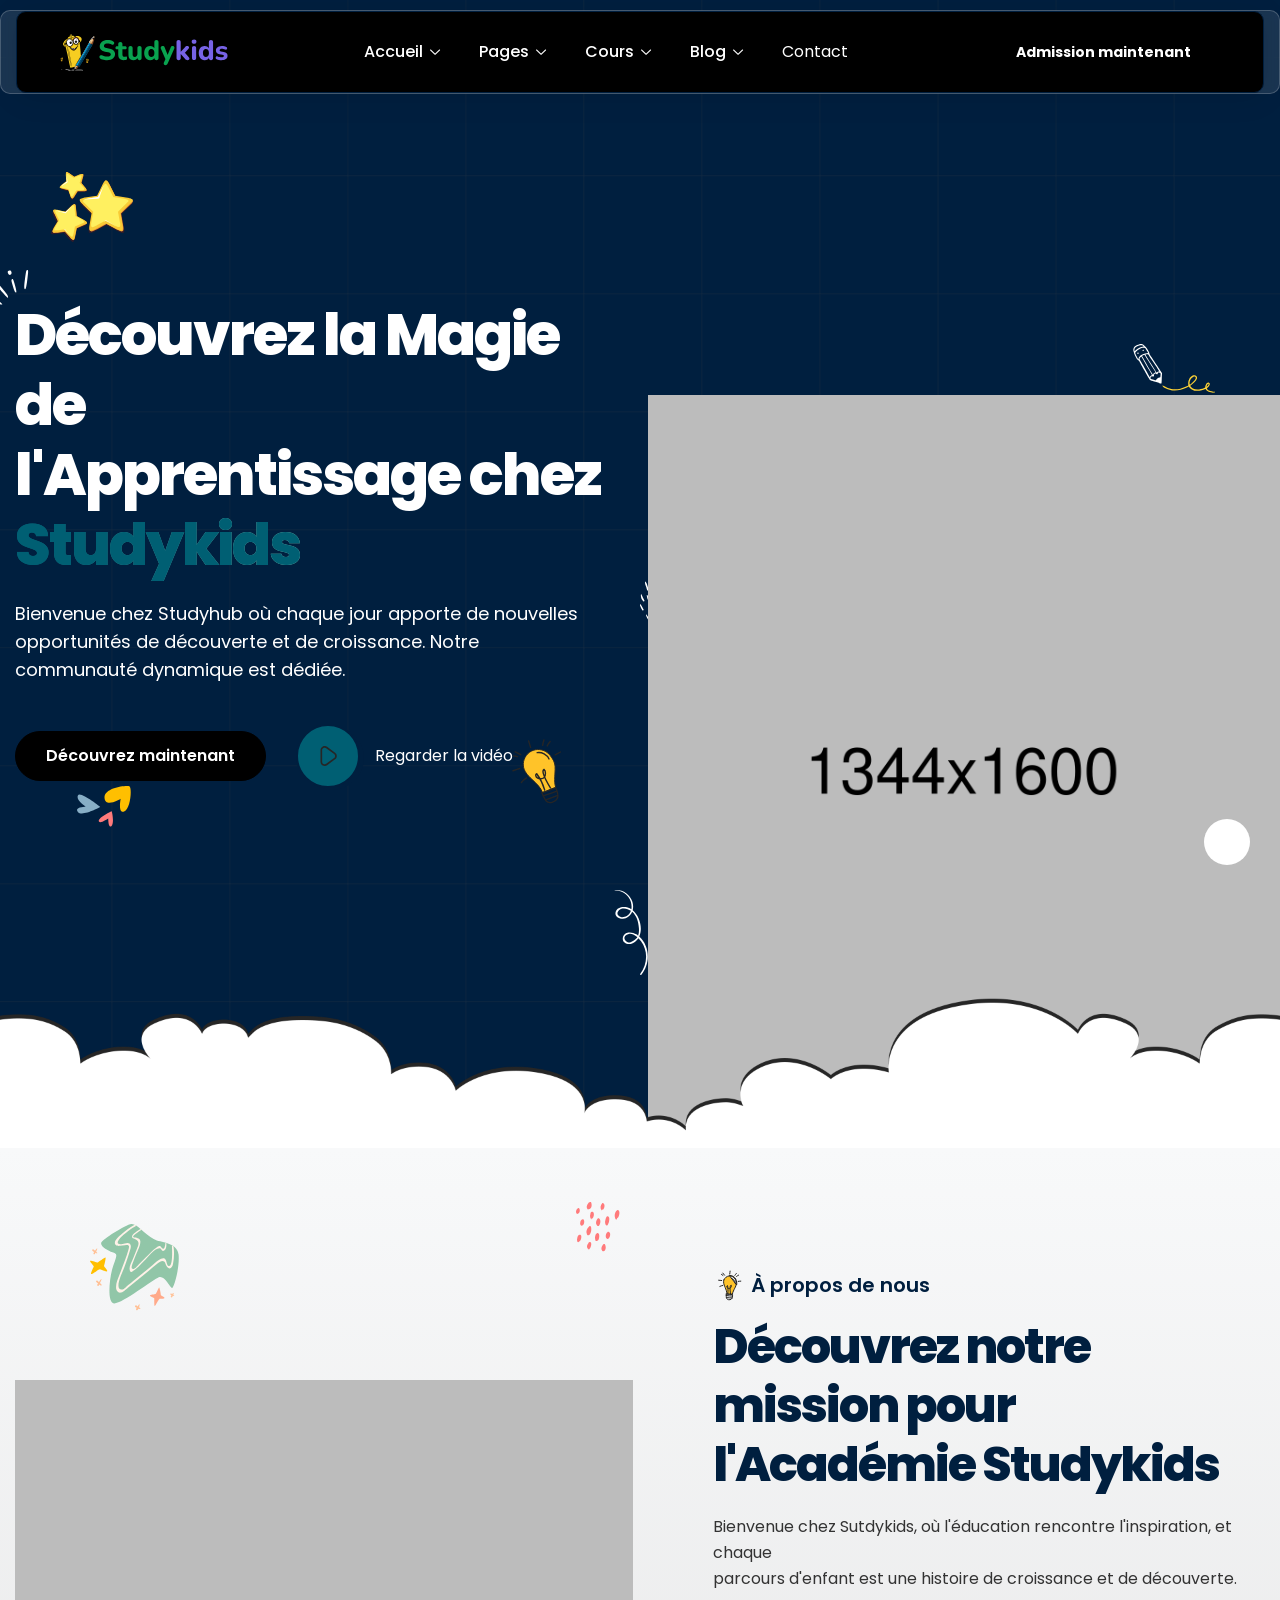
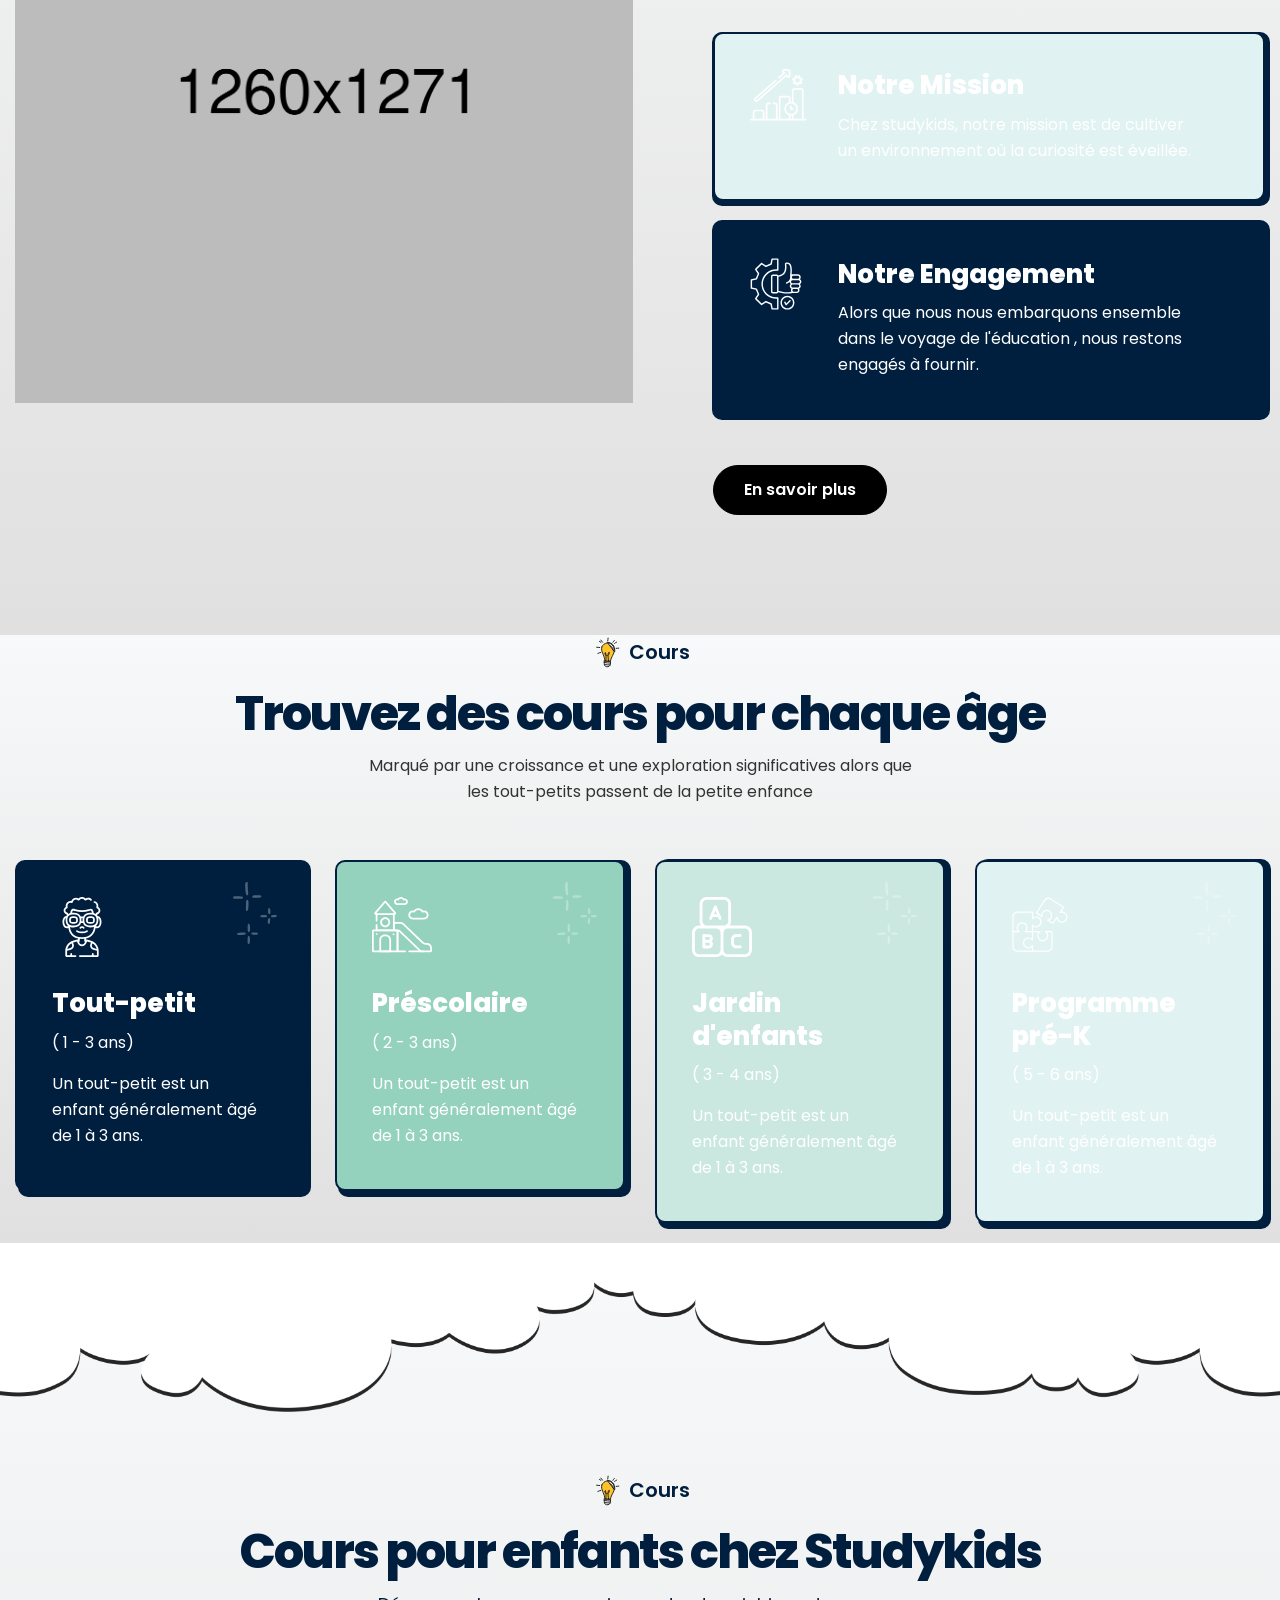
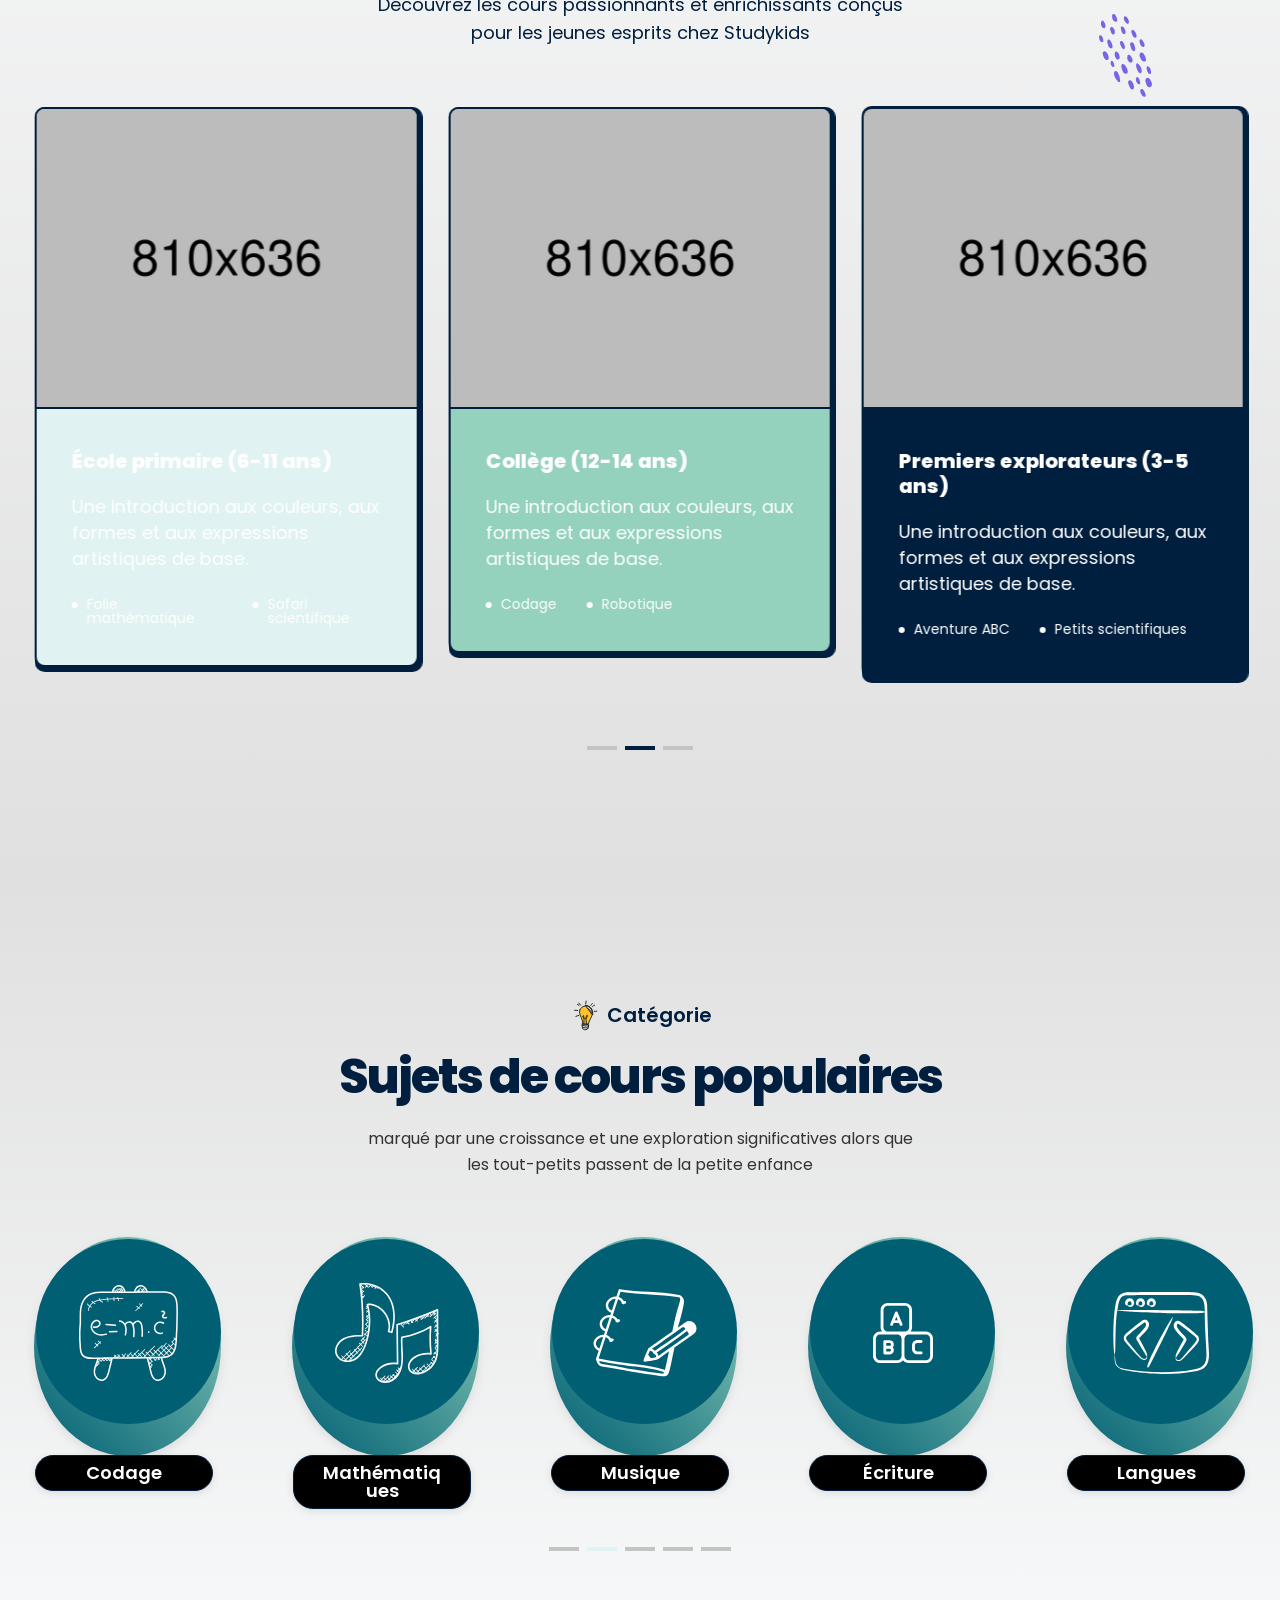
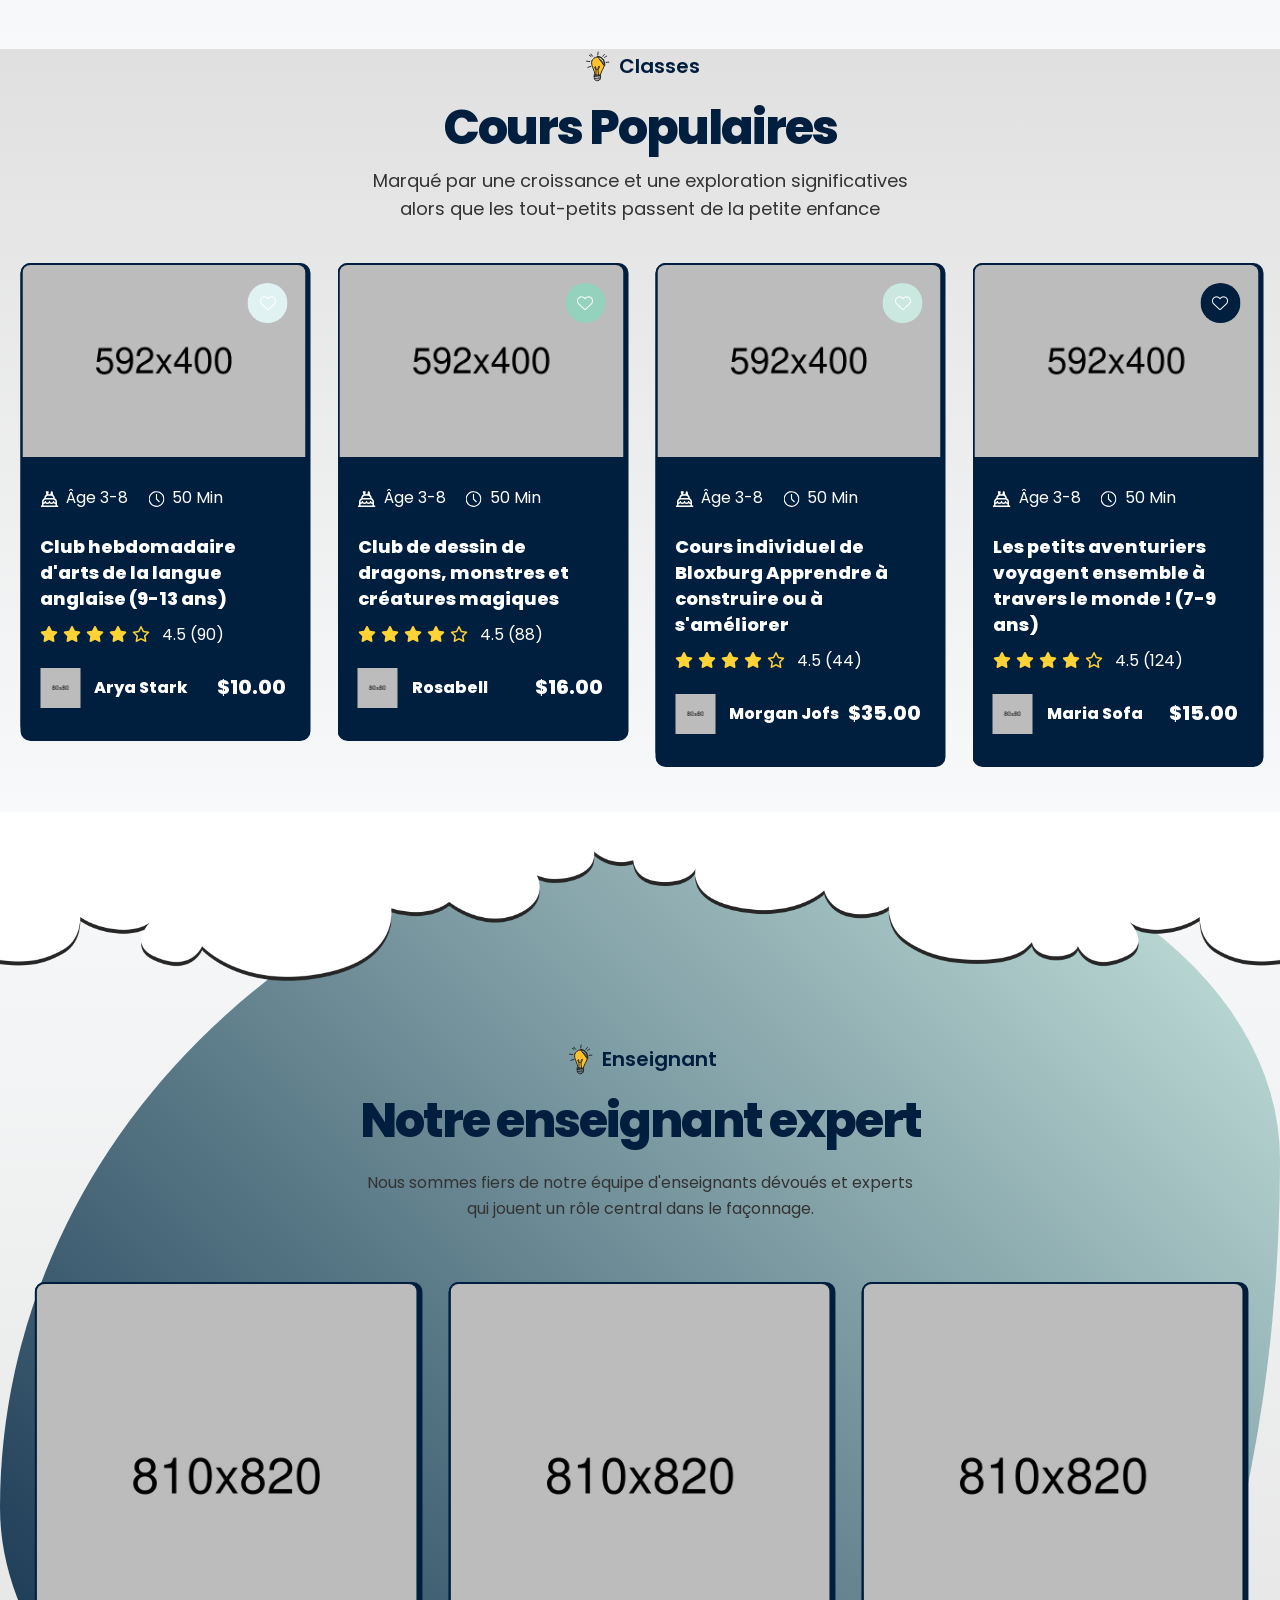
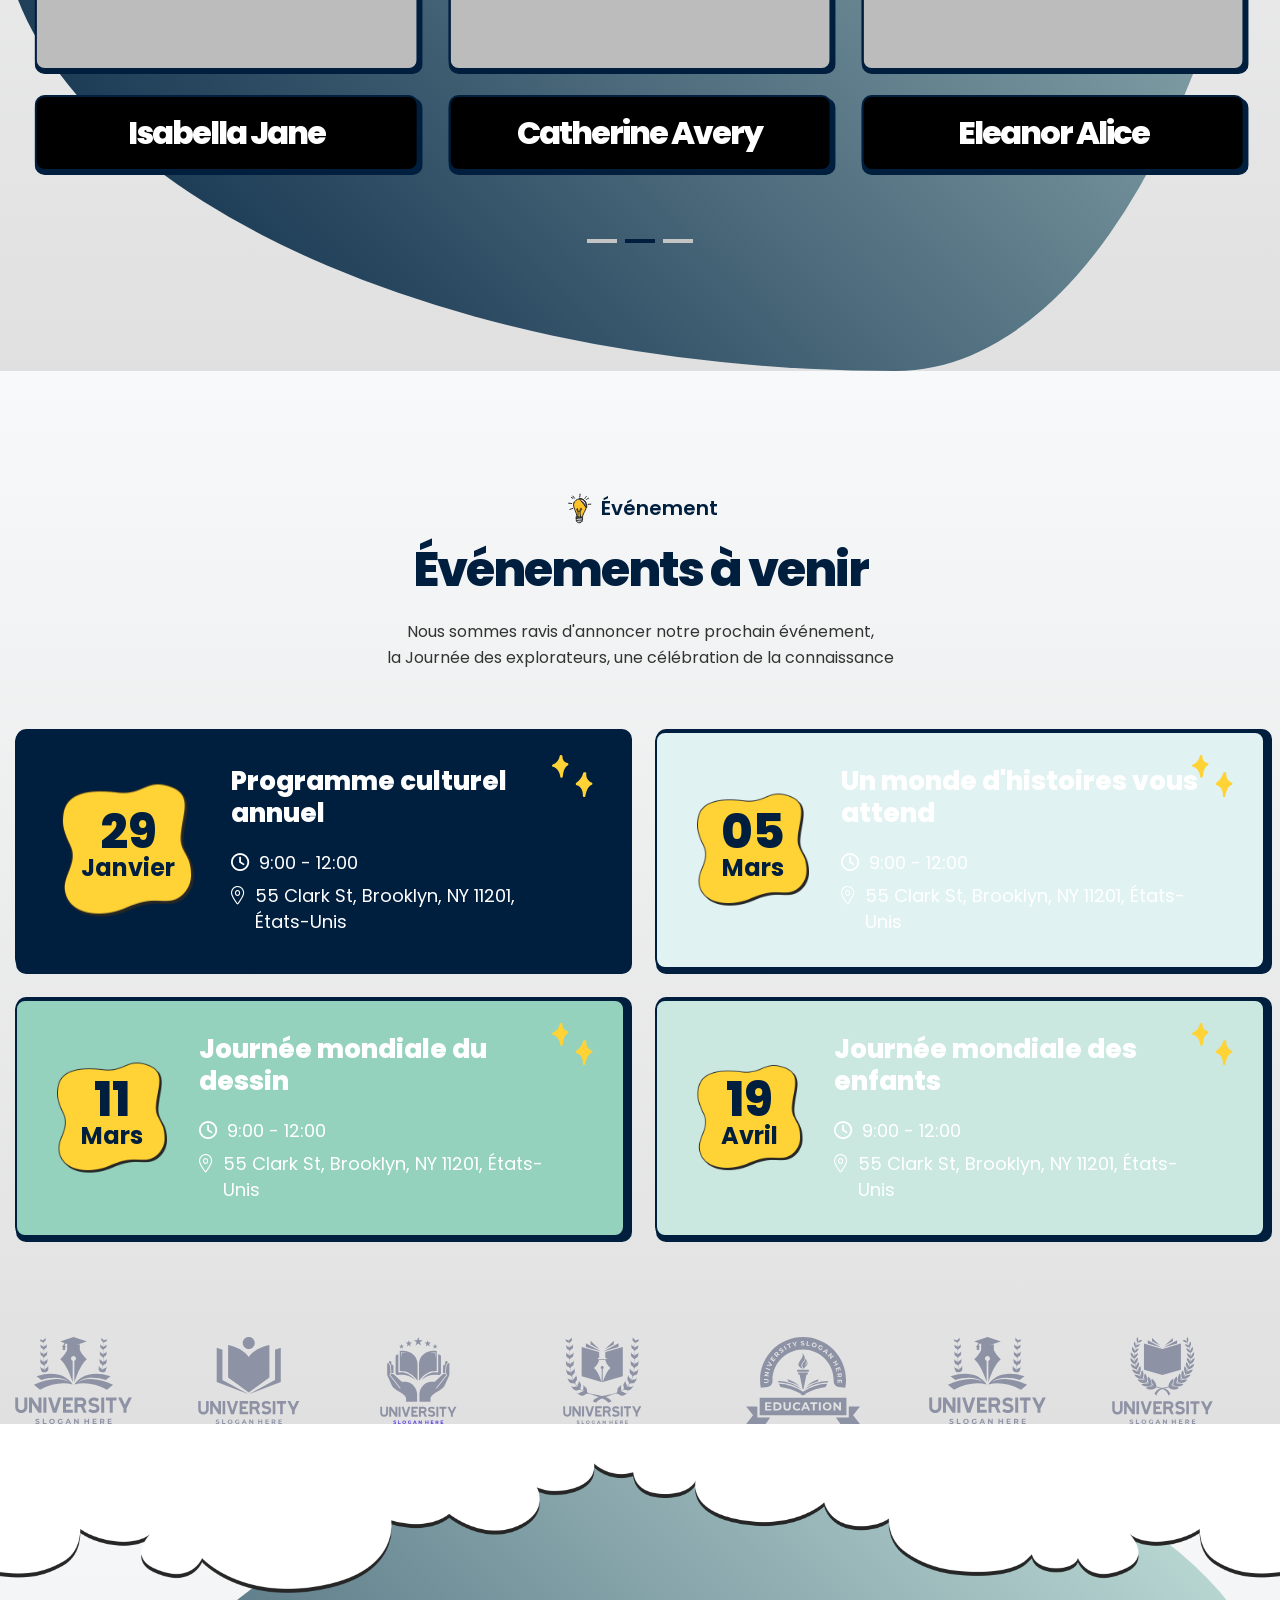
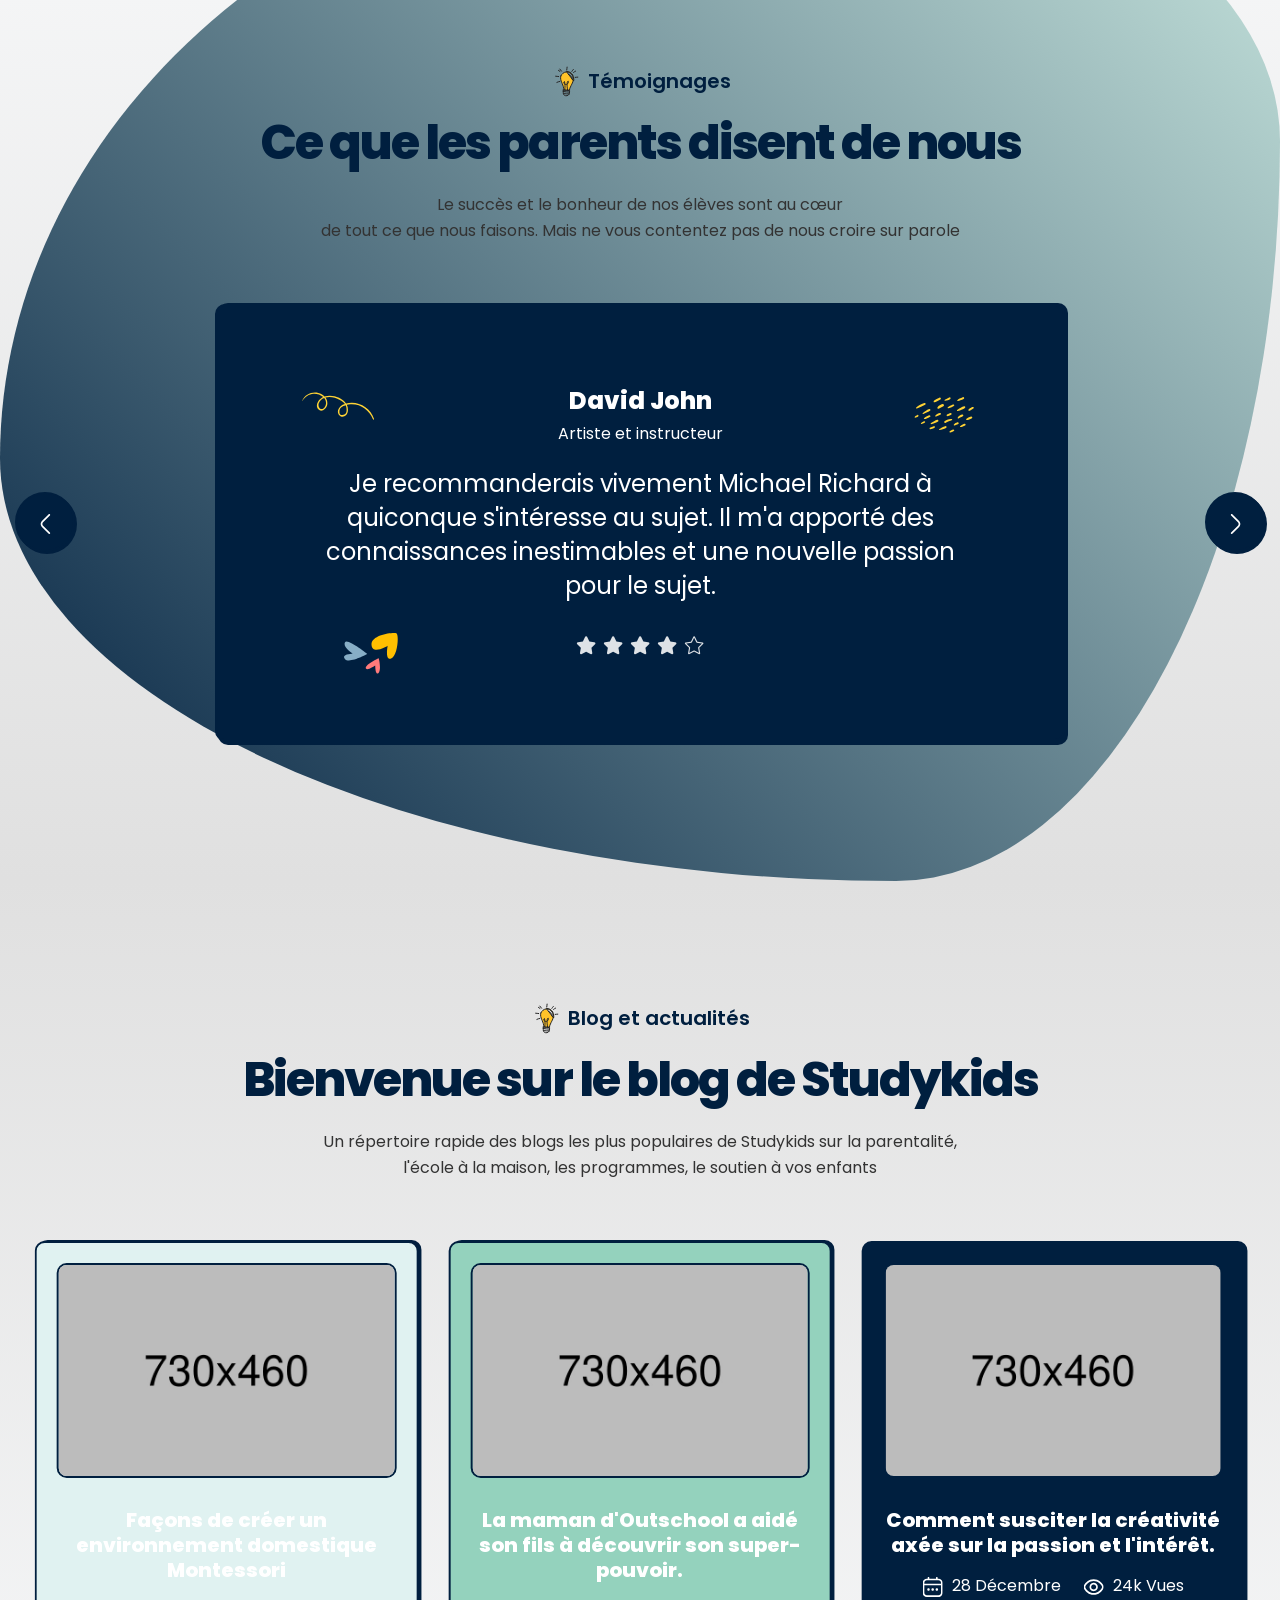
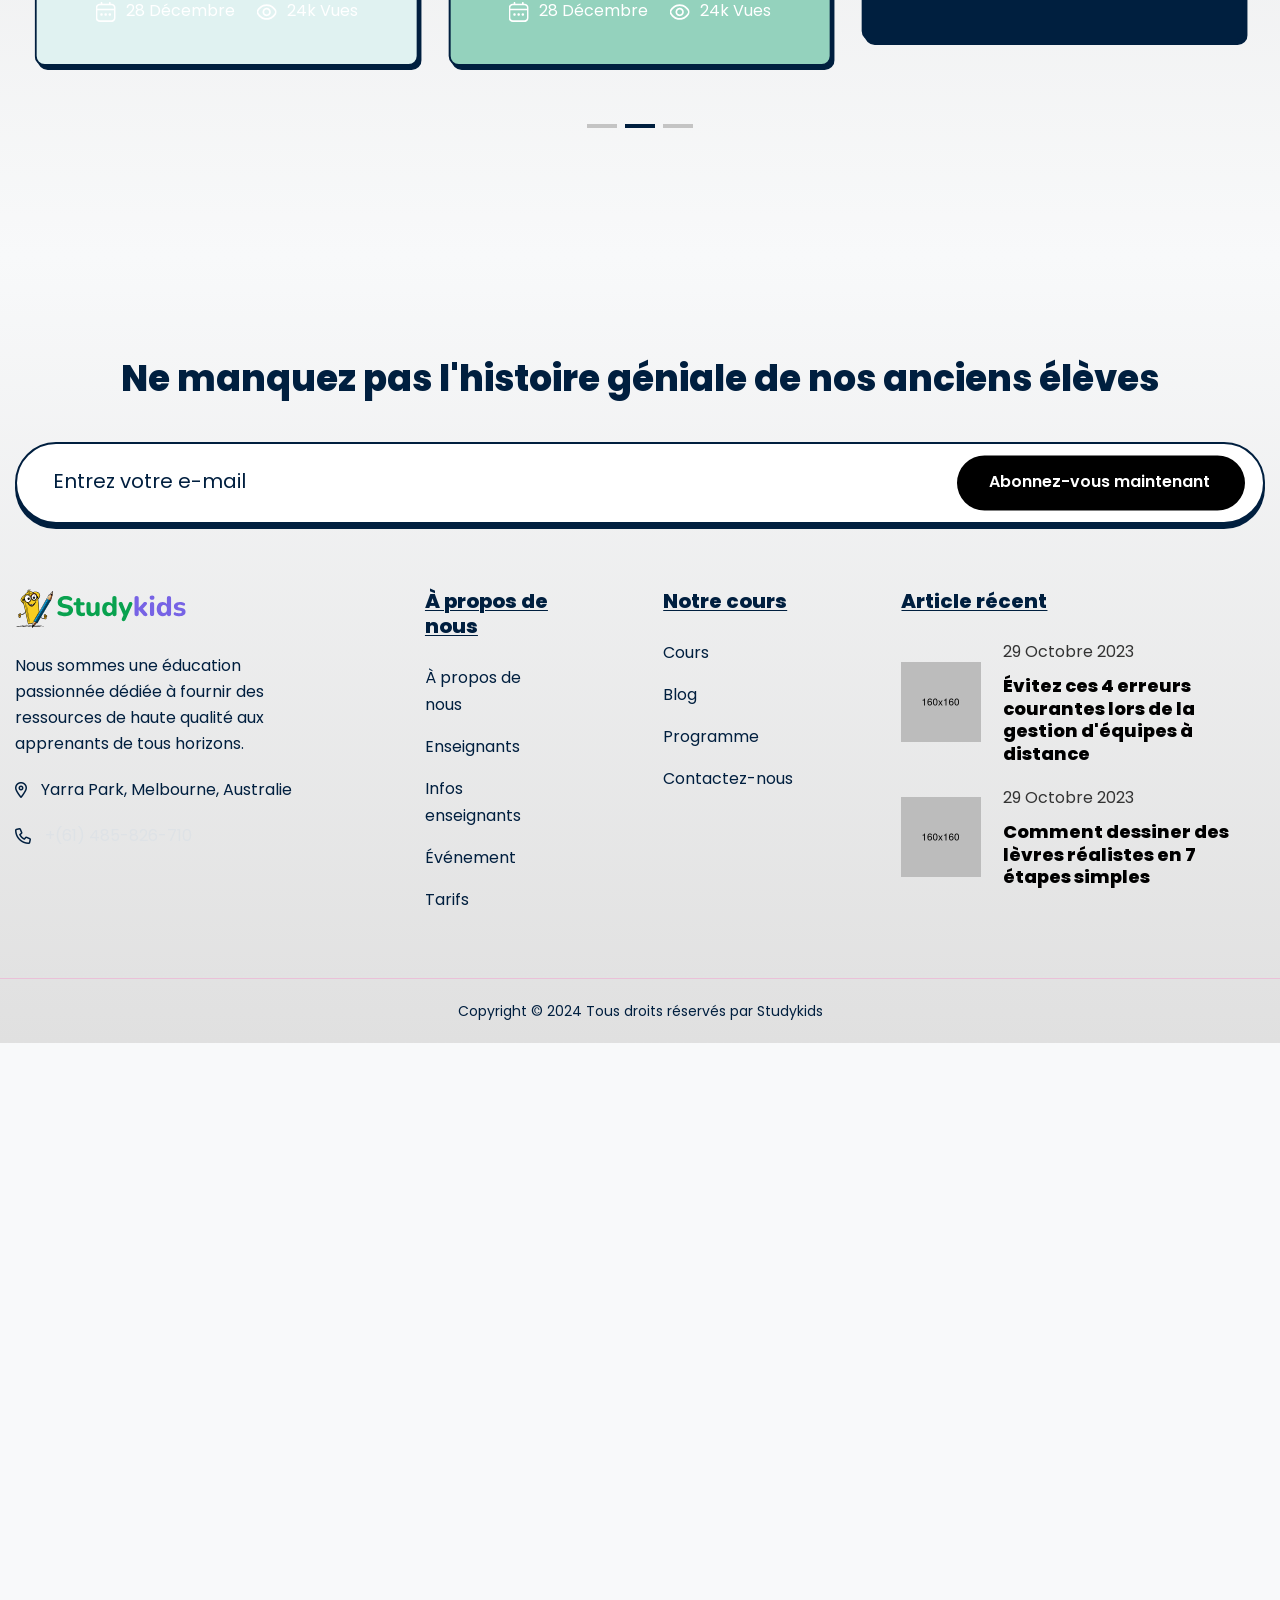
==== commit 75388a9d: "feat: ترجمة الموقع إلى الفرنسية وتحديث الأنماط - ترجمة كل المحتوى في index.html إلى الفرنسية. - تغيي" ====
--- a/index.html
+++ b/index.html
@@ -1,10 +1,10 @@
 <!DOCTYPE html>
-<html lang="en">
+<html lang="fr">
 
 <head>
     <meta charset="UTF-8">
     <meta name="viewport" content="width=device-width, initial-scale=1.0">
-    <title>StudyKids LMS & University HTML Template </title>
+    <title>StudyKids LMS & Modèle HTML d'université</title>
     <link rel="shortcut icon" type="image/x-icon" href="assets/images/fav.png">
     <!-- fontawesome 6.4.2 -->
     <link rel="stylesheet" href="assets/css/plugins/fontawesome-6.css">
@@ -41,52 +41,52 @@
                             <nav>
                                 <ul>
                                     <li class="has-dropdown" style="position: static;">
-                                        <a class="nav-link" href="#">Home</a>
+                                        <a class="nav-link" href="#">Accueil</a>
 
                                         <ul class="submenu">
                                             <li>
-                                                <a href="index.html">Home 01</a>
+                                                <a href="index.html">Accueil 01</a>
                                             </li>
                                             <li>
-                                                <a href="index-two.html">Home 02</a>
+                                                <a href="index-two.html">Accueil 02</a>
                                             </li>
                                             <li>
-                                                <a href="index-three.html">Home 03</a>
+                                                <a href="index-three.html">Accueil 03</a>
                                             </li>
                                             <li>
-                                                <a href="index-four.html">Home 04</a>
+                                                <a href="index-four.html">Accueil 04</a>
                                             </li>
                                         </ul>
                                     </li>
                                     <li class="has-dropdown">
                                         <a class="nav-link" href="#">Pages</a>
                                         <ul class="submenu">
-                                            <li><a href="about.html">About Us</a></li>
-                                            <li><a href="team.html">Team</a></li>
-                                            <li><a href="team-details.html">Team Details</a></li>
-                                            <li><a href="event.html">Event</a></li>
-                                            <li><a href="event-details.html">Event Details</a></li>
-                                            <li><a href="program-details.html">Program Details</a></li>
-                                            <li><a href="pricing.html">Pricing</a></li>
-                                            <li><a href="pricing-two.html">Pricing Two</a></li>
+                                            <li><a href="about.html">À propos de nous</a></li>
+                                            <li><a href="team.html">Équipe</a></li>
+                                            <li><a href="team-details.html">Détails de l'équipe</a></li>
+                                            <li><a href="event.html">Événement</a></li>
+                                            <li><a href="event-details.html">Détails de l'événement</a></li>
+                                            <li><a href="program-details.html">Détails du programme</a></li>
+                                            <li><a href="pricing.html">Tarifs</a></li>
+                                            <li><a href="pricing-two.html">Tarifs Deux</a></li>
                                         </ul>
                                     </li>
                                     <li class="has-dropdown">
-                                        <a class="nav-link" href="#">Classes</a>
+                                        <a class="nav-link" href="#">Cours</a>
                                         <ul class="submenu">
-                                            <li><a href="course.html">Courses</a></li>
-                                            <li><a href="course-details.html">Course Details</a></li>
+                                            <li><a href="course.html">Cours</a></li>
+                                            <li><a href="course-details.html">Détails du cours</a></li>
                                         </ul>
                                     </li>
                                     <li class="has-dropdown">
                                         <a class="nav-link" href="#">Blog</a>
                                         <ul class="submenu">
                                             <li><a href="blog.html">Blog</a></li>
-                                            <li><a href="blog-grid.html">Blog Grid</a></li>
-                                            <li><a href="blog-list.html">Blog List</a></li>
-                                            <li><a href="blog-right-sidebar.html">Blog Right Sidebar</a></li>
-                                            <li><a href="blog-left-sidebar.html">Blog Left Sidebar</a></li>
-                                            <li><a href="blog-details.html">Blog Details</a></li>
+                                            <li><a href="blog-grid.html">Grille de blog</a></li>
+                                            <li><a href="blog-list.html">Liste de blog</a></li>
+                                            <li><a href="blog-right-sidebar.html">Barre latérale droite du blog</a></li>
+                                            <li><a href="blog-left-sidebar.html">Barre latérale gauche du blog</a></li>
+                                            <li><a href="blog-details.html">Détails du blog</a></li>
                                         </ul>
                                     </li>
                                     <li>
@@ -98,7 +98,7 @@
 
                         <div class="header-right-area-one">
                             <div class="buttons-area">
-                                <a href="contact.html" class="rts-btn btn-primary border-radius liquid-btn">Admission Now</a>
+                                <a href="contact.html" class="rts-btn btn-primary border-radius liquid-btn">Admission maintenant</a>
                             </div>
                             <div class="menu-btn" id="menu-btn">
                                 <svg width="20" height="16" viewBox="0 0 20 16" fill="none" xmlns="http://www.w3.org/2000/svg">
@@ -123,13 +123,13 @@
                     <div class="banner-content-one">
                         <div class="inner">
                             <h1 class="title-banner">
-                                Discover the Magic of <br> Learning at <span class="liquid-text">Studykids</span>
+                                Découvrez la Magie de <br> l'Apprentissage chez <span class="liquid-text">Studykids</span>
                                 <img src="assets/images/banner/title-shape-1.svg" alt="banner">
                             </h1>
-                            <p class="disc">Welcome to Studyhub where each day brings new opportunities for
-                                discovery and growth. Our vibrant community is dedicated.</p>
+                            <p class="disc">Bienvenue chez Studyhub où chaque jour apporte de nouvelles opportunités de
+                                découverte et de croissance. Notre communauté dynamique est dédiée.</p>
                             <div class="banner-btn">
-                                <a href="about.html" class="rts-btn btn-primary border-radius liquid-btn">Explore Now</a>
+                                <a href="about.html" class="rts-btn btn-primary border-radius liquid-btn">Découvrez maintenant</a>
                                 <div class="video-btn-area">
                                     <div class="vedio-icone">
                                         <a class="video-play-button play-video popup-video" href="https://www.youtube.com/watch?v=ezbJwaLmOeM">
@@ -139,7 +139,7 @@
                                             <a class="video-overlay-close">×</a>
                                         </div>
                                     </div>
-                                    <p class="intro">Watch Video</p>
+                                    <p class="intro">Regarder la vidéo</p>
                                 </div>
                             </div>
                         </div>
@@ -180,18 +180,18 @@
                     <div class="col-lg-6">
                         <div class="about-content">
                             <div class="section-title-area">
-                                <p class="pre-title"><img src="assets/images/banner/title-img.svg" alt="">About Us</p>
-                                <h2 class="section-title">Discover Our Mission for <br> Studykids Academy</h2>
-                                <p class="desc">Welcome to Sutdykids, where education meets inspiration, and every <br> child's journey is a story of growth and discovery.</p>
+                                <p class="pre-title"><img src="assets/images/banner/title-img.svg" alt="">À propos de nous</p>
+                                <h2 class="section-title">Découvrez notre mission pour <br> l'Académie Studykids</h2>
+                                <p class="desc">Bienvenue chez Sutdykids, où l'éducation rencontre l'inspiration, et chaque <br> parcours d'enfant est une histoire de croissance et de découverte.</p>
                             </div>
                             <ul class="about-wrapper">
                                 <li class="wrapper-list">
                                     <div class="list-inner liquid-card">
                                         <div class="icon"><img src="assets/images/icon/01.svg" alt=""></div>
                                         <div class="content">
-                                            <h4 class="title">Our Mission</h4>
-                                            <p class="desc">At studykids our mission is to cultivate
-                                                an environment where curiosity is sparked.</p>
+                                            <h4 class="title">Notre Mission</h4>
+                                            <p class="desc">Chez studykids, notre mission est de cultiver
+                                                un environnement où la curiosité est éveillée.</p>
                                         </div>
                                     </div>
                                 </li>
@@ -199,15 +199,15 @@
                                     <div class="list-inner liquid-card">
                                         <div class="icon"><img src="assets/images/icon/02.svg" alt=""></div>
                                         <div class="content">
-                                            <h4 class="title">Our Commitment</h4>
-                                            <p class="desc">As we embark on the journey of education
-                                                together, we remain committed to providing.</p>
+                                            <h4 class="title">Notre Engagement</h4>
+                                            <p class="desc">Alors que nous nous embarquons ensemble dans le voyage de l'éducation
+                                                , nous restons engagés à fournir.</p>
                                         </div>
                                     </div>
                                 </li>
                             </ul>
                             <div class="about-btn-area">
-                                <a href="about.html" class="rts-btn btn-primary border-radius">About More</a>
+                                <a href="about.html" class="rts-btn btn-primary border-radius">En savoir plus</a>
                             </div>
                         </div>
                     </div>
@@ -226,9 +226,9 @@
     <section class="rts-class-area">
         <div class="container">
             <div class="section-title-area text-center">
-                <p class="pre-title justify-content-center"><img src="assets/images/banner/title-img.svg" alt="">Classes</p>
-                <h2 class="section-title">Find Classes For Every Age</h2>
-                <p class="desc">Marked by significant growth and exploration as <br> toddlers transition from infancy</p>
+                <p class="pre-title justify-content-center"><img src="assets/images/banner/title-img.svg" alt="">Cours</p>
+                <h2 class="section-title">Trouvez des cours pour chaque âge</h2>
+                <p class="desc">Marqué par une croissance et une exploration significatives alors que <br> les tout-petits passent de la petite enfance</p>
             </div>
             <div class="section-inner">
                 <div class="row g-5">
@@ -239,10 +239,10 @@
                                     <img src="assets/images/icon/03.svg" alt="STEM Program">
                                 </div>
                                 <a href="program-details.html">
-                                    <h4 class="title">Toddler</h4>
+                                    <h4 class="title">Tout-petit</h4>
                                 </a>
-                                <p class="period">( 1 - 3 years)</p>
-                                <p class="desc">A toddler is a child typically between the ages of 1 and 3 years old.</p>
+                                <p class="period">( 1 - 3 ans)</p>
+                                <p class="desc">Un tout-petit est un enfant généralement âgé de 1 à 3 ans.</p>
                                 <div class="shape-icon"><img src="assets/images/banner/blink.svg" alt=""></div>
                             </div>
                         </div>
@@ -254,10 +254,10 @@
                                     <img src="assets/images/icon/04.svg" alt="Business Program">
                                 </div>
                                 <a href="program-details.html">
-                                    <h4 class="title">Preschool</h4>
+                                    <h4 class="title">Préscolaire</h4>
                                 </a>
-                                <p class="period">( 2 - 3 years)</p>
-                                <p class="desc">A toddler is a child typically between the ages of 1 and 3 years old.</p>
+                                <p class="period">( 2 - 3 ans)</p>
+                                <p class="desc">Un tout-petit est un enfant généralement âgé de 1 à 3 ans.</p>
                                 <div class="shape-icon"><img src="assets/images/banner/blink.svg" alt=""></div>
                             </div>
                         </div>
@@ -269,10 +269,10 @@
                                     <img src="assets/images/icon/05.svg" alt="Arts Program">
                                 </div>
                                 <a href="program-details.html">
-                                    <h4 class="title">Kindergarden</h4>
+                                    <h4 class="title">Jardin d'enfants</h4>
                                 </a>
-                                <p class="period">( 3 - 4 years)</p>
-                                <p class="desc">A toddler is a child typically between the ages of 1 and 3 years old.</p>
+                                <p class="period">( 3 - 4 ans)</p>
+                                <p class="desc">Un tout-petit est un enfant généralement âgé de 1 à 3 ans.</p>
                                 <div class="shape-icon"><img src="assets/images/banner/blink.svg" alt=""></div>
                             </div>
                         </div>
@@ -284,10 +284,10 @@
                                     <img src="assets/images/icon/06.svg" alt="Humanities Program">
                                 </div>
                                 <a href="program-details.html">
-                                    <h4 class="title">Pre-K Program</h4>
+                                    <h4 class="title">Programme pré-K</h4>
                                 </a>
-                                <p class="period">( 5 - 6 years)</p>
-                                <p class="desc">A toddler is a child typically between the ages of 1 and 3 years old.</p>
+                                <p class="period">( 5 - 6 ans)</p>
+                                <p class="desc">Un tout-petit est un enfant généralement âgé de 1 à 3 ans.</p>
                                 <div class="shape-icon"><img src="assets/images/banner/blink.svg" alt=""></div>
                             </div>
                         </div>
@@ -302,9 +302,9 @@
     <section class="rts-course-area rts-shape-move section-bg">
         <div class="container">
             <div class="section-title-area text-center">
-                <p class="pre-title justify-content-center"><img src="assets/images/banner/title-img.svg" alt="">Courses</p>
-                <h2 class="section-title">Kids Courses at Studykids</h2>
-                <p class="desc">Discover the exciting and enriching courses tailored <br> for young minds at Studykids</p>
+                <p class="pre-title justify-content-center"><img src="assets/images/banner/title-img.svg" alt="">Cours</p>
+                <h2 class="section-title">Cours pour enfants chez Studykids</h2>
+                <p class="desc">Découvrez les cours passionnants et enrichissants conçus <br> pour les jeunes esprits chez Studykids</p>
             </div>
             <div class="slider-inner">
                 <div class="swiper mySwiper-category-1 swiper-data" data-swiper='{
@@ -350,12 +350,12 @@
                                     </div>
                                     <div class="content">
                                         <a href="course-details.html">
-                                            <h4 class="title">Early Explorers (Ages 3-5)</h4>
+                                            <h4 class="title">Premiers explorateurs (3-5 ans)</h4>
                                         </a>
-                                        <p class="desc">An introduction to colors, shapes, and basic artistic expressions.</p>
+                                        <p class="desc">Une introduction aux couleurs, aux formes et aux expressions artistiques de base.</p>
                                         <ul class="feature-wrapper">
-                                            <li class="wrapper-list">ABC Adventure</li>
-                                            <li class="wrapper-list">Little Scientists</li>
+                                            <li class="wrapper-list">Aventure ABC</li>
+                                            <li class="wrapper-list">Petits scientifiques</li>
                                         </ul>
                                     </div>
                                 </div>
@@ -371,12 +371,12 @@
                                     </div>
                                     <div class="content">
                                         <a href="course-details.html">
-                                            <h4 class="title">Primary School (Ages 6-11)</h4>
+                                            <h4 class="title">École primaire (6-11 ans)</h4>
                                         </a>
-                                        <p class="desc">An introduction to colors, shapes, and basic artistic expressions.</p>
+                                        <p class="desc">Une introduction aux couleurs, aux formes et aux expressions artistiques de base.</p>
                                         <ul class="feature-wrapper">
-                                            <li class="wrapper-list">Math Mania</li>
-                                            <li class="wrapper-list">Science Safari</li>
+                                            <li class="wrapper-list">Folie mathématique</li>
+                                            <li class="wrapper-list">Safari scientifique</li>
                                         </ul>
                                     </div>
                                 </div>
@@ -392,12 +392,12 @@
                                     </div>
                                     <div class="content">
                                         <a href="course-details.html">
-                                            <h4 class="title">Middle School (Ages 12-14)</h4>
+                                            <h4 class="title">Collège (12-14 ans)</h4>
                                         </a>
-                                        <p class="desc">An introduction to colors, shapes, and basic artistic expressions.</p>
+                                        <p class="desc">Une introduction aux couleurs, aux formes et aux expressions artistiques de base.</p>
                                         <ul class="feature-wrapper">
-                                            <li class="wrapper-list">Coding</li>
-                                            <li class="wrapper-list">Robotics</li>
+                                            <li class="wrapper-list">Codage</li>
+                                            <li class="wrapper-list">Robotique</li>
                                         </ul>
                                     </div>
                                 </div>
@@ -423,9 +423,9 @@
     <section class="rts-category-area rts-section-gap">
         <div class="container">
             <div class="section-title-area text-center">
-                <p class="pre-title justify-content-center"><img src="assets/images/banner/title-img.svg" alt="">Category</p>
-                <h2 class="section-title">Popular class topics</h2>
-                <p class="desc">marked by significant growth and exploration as <br> toddlers transition from infancy</p>
+                <p class="pre-title justify-content-center"><img src="assets/images/banner/title-img.svg" alt="">Catégorie</p>
+                <h2 class="section-title">Sujets de cours populaires</h2>
+                <p class="desc">marqué par une croissance et une exploration significatives alors que <br> les tout-petits passent de la petite enfance</p>
             </div>
             <div class="slider-inner">
                 <div class="swiper mySwiper-category-1 swiper-data" data-swiper='{
@@ -477,7 +477,7 @@
                                     </div>
                                 </div>
                                 <div class="content">
-                                    <h5 class="title"><a href="course.html">Languages</a></h5>
+                                    <h5 class="title"><a href="course.html">Langues</a></h5>
                                 </div>
                             </div>
                         </div>
@@ -493,7 +493,7 @@
                                     </div>
                                 </div>
                                 <div class="content">
-                                    <h5 class="title"><a href="course.html">Coding</a></h5>
+                                    <h5 class="title"><a href="course.html">Codage</a></h5>
                                 </div>
                             </div>
                         </div>
@@ -509,7 +509,7 @@
                                     </div>
                                 </div>
                                 <div class="content">
-                                    <h5 class="title"><a href="course.html">Math</a></h5>
+                                    <h5 class="title"><a href="course.html">Mathématiques</a></h5>
                                 </div>
                             </div>
                         </div>
@@ -525,7 +525,7 @@
                                     </div>
                                 </div>
                                 <div class="content">
-                                    <h5 class="title"><a href="course.html">Music</a></h5>
+                                    <h5 class="title"><a href="course.html">Musique</a></h5>
                                 </div>
                             </div>
                         </div>
@@ -541,7 +541,7 @@
                                     </div>
                                 </div>
                                 <div class="content">
-                                    <h5 class="title"><a href="course.html">Writing</a></h5>
+                                    <h5 class="title"><a href="course.html">Écriture</a></h5>
                                 </div>
                             </div>
                         </div>
@@ -573,8 +573,8 @@
         <div class="container">
             <div class="section-title-area text-center">
                 <p class="pre-title justify-content-center"><img src="assets/images/banner/title-img.svg" alt="">Classes</p>
-                <h2 class="section-title">Popular Classes</h2>
-                <p class="desc">Marked by significant growth and exploration <br> as toddlers transition from infancy</p>
+                <h2 class="section-title">Cours Populaires</h2>
+                <p class="desc">Marqué par une croissance et une exploration significatives <br> alors que les tout-petits passent de la petite enfance</p>
             </div>
             <div class="slider-inner">
                 <div class="swiper mySwiper-category-1 swiper-data" data-swiper='{
@@ -628,7 +628,7 @@
                                                 <div class="icon">
                                                     <img src="assets/images/icon/12.svg" alt="">
                                                 </div>
-                                                <p class="desc">Ages 3-8</p>
+                                                <p class="desc">Âge 3-8</p>
                                             </li>
                                             <li class="wrapper-list">
                                                 <div class="icon">
@@ -638,7 +638,7 @@
                                             </li>
                                         </ul>
                                         <a href="course-details.html">
-                                            <h5 class="title">Little Adventurers Travel the World Together! (Ages 7-9)</h5>
+                                            <h5 class="title">Les petits aventuriers voyagent ensemble à travers le monde ! (7-9 ans)</h5>
                                         </a>
                                         <div class="review-area">
                                             <ul class="star-rating-area">
@@ -678,7 +678,7 @@
                                                 <div class="icon">
                                                     <img src="assets/images/icon/12.svg" alt="">
                                                 </div>
-                                                <p class="desc">Ages 3-8</p>
+                                                <p class="desc">Âge 3-8</p>
                                             </li>
                                             <li class="wrapper-list">
                                                 <div class="icon">
@@ -688,8 +688,7 @@
                                             </li>
                                         </ul>
                                         <a href="course-details.html">
-                                            <h5 class="title">Weekly English Language
-                                                Arts Club (Age 9-13)</h5>
+                                            <h5 class="title">Club hebdomadaire d'arts de la langue anglaise (9-13 ans)</h5>
                                         </a>
                                         <div class="review-area">
                                             <ul class="star-rating-area">
@@ -729,7 +728,7 @@
                                                 <div class="icon">
                                                     <img src="assets/images/icon/12.svg" alt="">
                                                 </div>
-                                                <p class="desc">Ages 3-8</p>
+                                                <p class="desc">Âge 3-8</p>
                                             </li>
                                             <li class="wrapper-list">
                                                 <div class="icon">
@@ -739,8 +738,7 @@
                                             </li>
                                         </ul>
                                         <a href="course-details.html">
-                                            <h5 class="title">Dragon, Monster & Magical
-                                                Creature Drawing Club</h5>
+                                            <h5 class="title">Club de dessin de dragons, monstres et créatures magiques</h5>
                                         </a>
                                         <div class="review-area">
                                             <ul class="star-rating-area">
@@ -780,7 +778,7 @@
                                                 <div class="icon">
                                                     <img src="assets/images/icon/12.svg" alt="">
                                                 </div>
-                                                <p class="desc">Ages 3-8</p>
+                                                <p class="desc">Âge 3-8</p>
                                             </li>
                                             <li class="wrapper-list">
                                                 <div class="icon">
@@ -791,8 +789,7 @@
                                         </ul>
                                         <a href="course-details.html">
 
-                                            <h5 class="title">Bloxburg 1 on 1 Class Learn
-                                                to Build or Improve</h5>
+                                            <h5 class="title">Cours individuel de Bloxburg Apprendre à construire ou à s'améliorer</h5>
                                         </a>
                                         <div class="review-area">
                                             <ul class="star-rating-area">
@@ -845,9 +842,9 @@
         <div class="morphing-liquid"></div>
         <div class="container">
             <div class="section-title-area text-center">
-                <p class="pre-title justify-content-center"><img src="assets/images/banner/title-img.svg" alt="">Teacher</p>
-                <h2 class="section-title">Our Expert Teacher</h2>
-                <p class="desc">we take pride in our team of dedicated and expert <br> teachers who play a pivotal role in shaping.</p>
+                <p class="pre-title justify-content-center"><img src="assets/images/banner/title-img.svg" alt="">Enseignant</p>
+                <h2 class="section-title">Notre enseignant expert</h2>
+                <p class="desc">Nous sommes fiers de notre équipe d'enseignants dévoués et experts <br> qui jouent un rôle central dans le façonnage.</p>
             </div>
             <div class="slider-inner">
                 <div class="swiper mySwiper-category-1 swiper-data" data-swiper='{
@@ -957,9 +954,9 @@
     <section class="rts-event-area rts-section-gapTop">
         <div class="container">
             <div class="section-title-area text-center">
-                <p class="pre-title justify-content-center"><img src="assets/images/banner/title-img.svg" alt="">Event</p>
-                <h2 class="section-title">Upcoming Events</h2>
-                <p class="desc">We are thrilled to announce our upcoming event, <br> Explorer's Day a celebration of knowledge</p>
+                <p class="pre-title justify-content-center"><img src="assets/images/banner/title-img.svg" alt="">Événement</p>
+                <h2 class="section-title">Événements à venir</h2>
+                <p class="desc">Nous sommes ravis d'annoncer notre prochain événement, <br> la Journée des explorateurs, une célébration de la connaissance</p>
             </div>
             <div class="section-inner">
                 <div class="row g-5">
@@ -968,15 +965,15 @@
                             <div class="wrapper-inner bg-one">
                                 <div class="date">
                                     <span>29</span>
-                                    January
+                                    Janvier
                                     <img src="assets/images/events/01.png" width="132" alt="" class="shape">
                                 </div>
                                 <div class="content">
                                     <a href="program-details.html">
-                                        <h4 class="title">Annual Cultural Programme</h4>
+                                        <h4 class="title">Programme culturel annuel</h4>
                                         <ul class="meta-wrapper">
-                                            <li><i class="fa-regular fa-clock"></i>9:00 Am - 12:00 Pm</li>
-                                            <li><i class="fa-light fa-location-dot"></i>55 Clark St, Brooklyn, NY 11201, USA</li>
+                                            <li><i class="fa-regular fa-clock"></i>9:00 - 12:00</li>
+                                            <li><i class="fa-light fa-location-dot"></i>55 Clark St, Brooklyn, NY 11201, États-Unis</li>
                                         </ul>
                                     </a>
                                 </div>
@@ -989,16 +986,16 @@
                             <div class="wrapper-inner bg-four">
                                 <div class="date">
                                     <span>05</span>
-                                    March
+                                    Mars
                                     <img src="assets/images/events/01.png" width="132" alt="" class="shape">
                                 </div>
                                 <div class="content">
                                     <a href="program-details.html">
-                                        <h4 class="title">A World of Stories Awaits</h4>
+                                        <h4 class="title">Un monde d'histoires vous attend</h4>
                                     </a>
                                     <ul class="meta-wrapper">
-                                        <li><i class="fa-regular fa-clock"></i>9:00 Am - 12:00 Pm</li>
-                                        <li><i class="fa-light fa-location-dot"></i>55 Clark St, Brooklyn, NY 11201, USA</li>
+                                        <li><i class="fa-regular fa-clock"></i>9:00 - 12:00</li>
+                                        <li><i class="fa-light fa-location-dot"></i>55 Clark St, Brooklyn, NY 11201, États-Unis</li>
                                     </ul>
                                 </div>
                                 <div class="shape-icon"><img src="assets/images/events/event-blink.svg" alt=""></div>
@@ -1010,16 +1007,16 @@
                             <div class="wrapper-inner bg-two">
                                 <div class="date">
                                     <span>11</span>
-                                    March
+                                    Mars
                                     <img src="assets/images/events/01.png" width="132" alt="" class="shape">
                                 </div>
                                 <div class="content">
                                     <a href="program-details.html">
-                                        <h4 class="title">World Drawing Day</h4>
+                                        <h4 class="title">Journée mondiale du dessin</h4>
                                     </a>
                                     <ul class="meta-wrapper">
-                                        <li><i class="fa-regular fa-clock"></i>9:00 Am - 12:00 Pm</li>
-                                        <li><i class="fa-light fa-location-dot"></i>55 Clark St, Brooklyn, NY 11201, USA</li>
+                                        <li><i class="fa-regular fa-clock"></i>9:00 - 12:00</li>
+                                        <li><i class="fa-light fa-location-dot"></i>55 Clark St, Brooklyn, NY 11201, États-Unis</li>
                                     </ul>
                                 </div>
                                 <div class="shape-icon"><img src="assets/images/events/event-blink.svg" alt=""></div>
@@ -1031,16 +1028,16 @@
                             <div class="wrapper-inner bg-three">
                                 <div class="date">
                                     <span>19</span>
-                                    April
+                                    Avril
                                     <img src="assets/images/events/01.png" width="132" alt="" class="shape">
                                 </div>
                                 <div class="content">
                                     <a href="program-details.html">
-                                        <h4 class="title">World Kids Day</h4>
+                                        <h4 class="title">Journée mondiale des enfants</h4>
                                     </a>
                                     <ul class="meta-wrapper">
-                                        <li><i class="fa-regular fa-clock"></i>9:00 Am - 12:00 Pm</li>
-                                        <li><i class="fa-light fa-location-dot"></i>55 Clark St, Brooklyn, NY 11201, USA</li>
+                                        <li><i class="fa-regular fa-clock"></i>9:00 - 12:00</li>
+                                        <li><i class="fa-light fa-location-dot"></i>55 Clark St, Brooklyn, NY 11201, États-Unis</li>
                                     </ul>
                                 </div>
                                 <div class="shape-icon"><img src="assets/images/events/event-blink.svg" alt=""></div>
@@ -1129,9 +1126,9 @@
         <div class="morphing-liquid"></div>
         <div class="container">
             <div class="section-title-area text-center">
-                <p class="pre-title justify-content-center"><img src="assets/images/banner/title-img.svg" alt="">Testimonials</p>
-                <h2 class="section-title">What Parents Say About Us</h2>
-                <p class="desc">The success and happiness of our students are at the heart <br> of everything we do. But don't just take our word</p>
+                <p class="pre-title justify-content-center"><img src="assets/images/banner/title-img.svg" alt="">Témoignages</p>
+                <h2 class="section-title">Ce que les parents disent de nous</h2>
+                <p class="desc">Le succès et le bonheur de nos élèves sont au cœur <br> de tout ce que nous faisons. Mais ne vous contentez pas de nous croire sur parole</p>
             </div>
             <div class="slider-inner">
                 <div class="swiper mySwiper-category-1 swiper-data" data-swiper='{
@@ -1174,8 +1171,8 @@
                                 <div class="wrapper-inner">
                                     <div class="content">
                                         <h4 class="author">David John</h4>
-                                        <p class="desig">Artist and Instructor</p>
-                                        <p class="desc">I would highly recommend Michael Richard to anyone interested the subject matter. It has provided me with invaluable knowledge & a newfound passion topic.</p>
+                                        <p class="desig">Artiste et instructeur</p>
+                                        <p class="desc">Je recommanderais vivement Michael Richard à quiconque s'intéresse au sujet. Il m'a apporté des connaissances inestimables et une nouvelle passion pour le sujet.</p>
                                         <ul class="star-rating-area">
                                             <li><a href="#"><i class="fa-sharp fa-solid fa-star"></i></a></li>
                                             <li><a href="#"><i class="fa-sharp fa-solid fa-star"></i></a></li>
@@ -1219,9 +1216,9 @@
     <section class="rts-blog-area rts-section-gap">
         <div class="container">
             <div class="section-title-area text-center">
-                <p class="pre-title justify-content-center"><img src="assets/images/banner/title-img.svg" alt="">Blog & News</p>
-                <h2 class="section-title">Welcome to Studykids blog</h2>
-                <p class="desc">A quick directory of Studykids most popular blogs on parenting, <br> homeschooling, curriculum, supplementing your kids</p>
+                <p class="pre-title justify-content-center"><img src="assets/images/banner/title-img.svg" alt="">Blog et actualités</p>
+                <h2 class="section-title">Bienvenue sur le blog de Studykids</h2>
+                <p class="desc">Un répertoire rapide des blogs les plus populaires de Studykids sur la parentalité, <br> l'école à la maison, les programmes, le soutien à vos enfants</p>
             </div>
             <div class="slider-inner">
                 <div class="swiper mySwiper-category-1 swiper-data" data-swiper='{
@@ -1266,20 +1263,19 @@
                                         <img src="assets/images/blog/blog-01.jpg" alt="">
                                     </div>
                                     <div class="content">
-                                        <h4 class="title"><a href="blog-details.html">How to spark passion-led,
-                                                interest-based creativity.</a></h4>
+                                        <h4 class="title"><a href="blog-details.html">Comment susciter la créativité axée sur la passion et l'intérêt.</a></h4>
                                         <ul class="meta-wrapper">
                                             <li class="wrapper-list">
                                                 <div class="icon">
                                                     <img src="assets/images/icon/14.svg" alt="">
                                                 </div>
-                                                <p class="desc">28 December </p>
+                                                <p class="desc">28 Décembre</p>
                                             </li>
                                             <li class="wrapper-list">
                                                 <div class="icon">
                                                     <img src="assets/images/icon/15.svg" alt="">
                                                 </div>
-                                                <p class="desc">24k View</p>
+                                                <p class="desc">24k Vues</p>
                                             </li>
                                         </ul>
                                     </div>
@@ -1295,20 +1291,19 @@
                                         <img src="assets/images/blog/blog-02.jpg" alt="">
                                     </div>
                                     <div class="content">
-                                        <h4 class="title"><a href="blog-details.html">Ways to Create A Montessori
-                                                Home Environment</a></h4>
+                                        <h4 class="title"><a href="blog-details.html">Façons de créer un environnement domestique Montessori</a></h4>
                                         <ul class="meta-wrapper">
                                             <li class="wrapper-list">
                                                 <div class="icon">
                                                     <img src="assets/images/icon/14.svg" alt="">
                                                 </div>
-                                                <p class="desc">28 December </p>
+                                                <p class="desc">28 Décembre</p>
                                             </li>
                                             <li class="wrapper-list">
                                                 <div class="icon">
                                                     <img src="assets/images/icon/15.svg" alt="">
                                                 </div>
-                                                <p class="desc">24k View</p>
+                                                <p class="desc">24k Vues</p>
                                             </li>
                                         </ul>
                                     </div>
@@ -1324,20 +1319,19 @@
                                         <img src="assets/images/blog/blog-03.jpg" alt="">
                                     </div>
                                     <div class="content">
-                                        <h4 class="title"><a href="blog-details.html">Outschool mom helped her
-                                                son discover his superpower.</a></h4>
+                                        <h4 class="title"><a href="blog-details.html">La maman d'Outschool a aidé son fils à découvrir son super-pouvoir.</a></h4>
                                         <ul class="meta-wrapper">
                                             <li class="wrapper-list">
                                                 <div class="icon">
                                                     <img src="assets/images/icon/14.svg" alt="">
                                                 </div>
-                                                <p class="desc">28 December </p>
+                                                <p class="desc">28 Décembre</p>
                                             </li>
                                             <li class="wrapper-list">
                                                 <div class="icon">
                                                     <img src="assets/images/icon/15.svg" alt="">
                                                 </div>
-                                                <p class="desc">24k View</p>
+                                                <p class="desc">24k Vues</p>
                                             </li>
                                         </ul>
                                     </div>
@@ -1360,10 +1354,10 @@
         <div class="container">
             <div class="footer-top">
                 <form action="#">
-                    <h3 class="form-title">Don’t Miss Awesome Story From Our Alumni</h3>
+                    <h3 class="form-title">Ne manquez pas l'histoire géniale de nos anciens élèves</h3>
                     <div class="form-inner">
-                        <input type="email" name="Email" placeholder="Enter Your mail" required>
-                        <button type="submit" class="rts-btn btn-primary border-radius liquid-btn">Subscribe Now</button>
+                        <input type="email" name="Email" placeholder="Entrez votre e-mail" required>
+                        <button type="submit" class="rts-btn btn-primary border-radius liquid-btn">Abonnez-vous maintenant</button>
                     </div>
                 </form>
             </div>
@@ -1380,11 +1374,10 @@
                             </div>
                             <div class="body">
                                 <p class="dsic">
-                                    We are passionate education dedicated to providing high-quality resources learners
-                                    all backgrounds.
+                                    Nous sommes une éducation passionnée dédiée à fournir des ressources de haute qualité aux apprenants de tous horizons.
                                 </p>
                                 <ul class="wrapper-list">
-                                    <li><i class="fa-regular fa-location-dot"></i>Yarra Park, Melbourne, Australia </li>
+                                    <li><i class="fa-regular fa-location-dot"></i>Yarra Park, Melbourne, Australie</li>
                                     <li><i class="fa-regular fa-phone"></i><a href="tel:+4733378901">+(61) 485-826-710</a></li>
                                 </ul>
                             </div>
@@ -1393,15 +1386,15 @@
                         <!-- single sized  footer  -->
                         <div class="footer-single-wized">
                             <div class="head">
-                                <h6 class="title">About Us</h6>
+                                <h6 class="title">À propos de nous</h6>
                             </div>
                             <div class="body">
                                 <ul class="menu">
-                                    <li><a href="about.html">About Us</a></li>
-                                    <li><a href="team.html">Teachers</a></li>
-                                    <li><a href="team-details.html">Teachers Info</a></li>
-                                    <li><a href="zoom-meeting.html">Event</a></li>
-                                    <li><a href="pricing.html">Pricing</a></li>
+                                    <li><a href="about.html">À propos de nous</a></li>
+                                    <li><a href="team.html">Enseignants</a></li>
+                                    <li><a href="team-details.html">Infos enseignants</a></li>
+                                    <li><a href="zoom-meeting.html">Événement</a></li>
+                                    <li><a href="pricing.html">Tarifs</a></li>
                                 </ul>
                             </div>
                         </div>
@@ -1409,14 +1402,14 @@
                         <!-- single sized  footer  -->
                         <div class="footer-single-wized">
                             <div class="head">
-                                <h6 class="title">Our Course</h6>
+                                <h6 class="title">Notre cours</h6>
                             </div>
                             <div class="body">
                                 <ul class="menu">
-                                    <li><a href="course.html">Courses</a></li>
+                                    <li><a href="course.html">Cours</a></li>
                                     <li><a href="blog.html">Blog</a></li>
-                                    <li><a href="program-details.html">Program</a></li>
-                                    <li><a href="contact.html">Contact Us</a></li>
+                                    <li><a href="program-details.html">Programme</a></li>
+                                    <li><a href="contact.html">Contactez-nous</a></li>
                                 </ul>
                             </div>
                         </div>
@@ -1424,7 +1417,7 @@
                         <!-- single sized  footer  -->
                         <div class="footer-single-wized input-area">
                             <div class="head">
-                                <h6 class="title">Recent Post</h6>
+                                <h6 class="title">Article récent</h6>
                             </div>
                             <div class="body">
                                 <ul>
@@ -1435,8 +1428,8 @@
                                             </a>
                                         </div>
                                         <div class="content">
-                                            <p class="date">October 29, 2023</p>
-                                            <h6 class="post-title"><a href="#">Avoid These 4 Common When Managing Remote Teams</a></h6>
+                                            <p class="date">29 Octobre 2023</p>
+                                            <h6 class="post-title"><a href="#">Évitez ces 4 erreurs courantes lors de la gestion d'équipes à distance</a></h6>
                                         </div>
                                     </li>
                                     <li class="post-area">
@@ -1446,8 +1439,8 @@
                                             </a>
                                         </div>
                                         <div class="content">
-                                            <p class="date">October 29, 2023</p>
-                                            <h6 class="post-title"><a href="#">How To Draw Realistic Lips In 7 Simple Steps</a></h6>
+                                            <p class="date">29 Octobre 2023</p>
+                                            <h6 class="post-title"><a href="#">Comment dessiner des lèvres réalistes en 7 étapes simples</a></h6>
                                         </div>
                                     </li>
                                 </ul>
@@ -1464,7 +1457,7 @@
                 <div class="row">
                     <div class="col-lg-12">
                         <div class="copyright-area-one">
-                            <p>Copyright © 2024 All Rights Reserved by Studykids</p>
+                            <p>Copyright © 2024 Tous droits réservés par Studykids</p>
                         </div>
                     </div>
                 </div>
@@ -1479,20 +1472,20 @@
         <div class="modal-dialog">
             <div class="modal-content">
                 <div class="modal-header">
-                    <h5 class="modal-title" id="exampleModalLabel">Hi, Welcome back!</h5>
+                    <h5 class="modal-title" id="exampleModalLabel">Salut, bon retour !</h5>
                     <button type="button" class="btn-close" data-bs-dismiss="modal" aria-label="Close"></button>
                 </div>
                 <div class="modal-body">
                     <form action="#" class="login-form">
-                        <input type="text" placeholder="Username of Email Address" required>
-                        <input type="password" placeholder="Password" required>
+                        <input type="text" placeholder="Nom d'utilisateur ou adresse e-mail" required>
+                        <input type="password" placeholder="Mot de passe" required>
                         <div class="d-flex mb--20 align-items-center">
                             <input type="checkbox" id="examplecheck-modal">
-                            <label for="examplecheck-modal">I agree to the terms of use and privacy policy.</label>
-                        </div>
-                        <button type="submit" class="rts-btn btn-primary">Sign In</button>
-
-                        <p class="dont-acc mt--20">Dont Have an Account? <a href="registration.html">Sign-up</a> </p>
+                            <label for="examplecheck-modal">J'accepte les conditions d'utilisation et la politique de confidentialité.</label>
+                        </div>
+                        <button type="submit" class="rts-btn btn-primary">Se connecter</button>
+
+                        <p class="dont-acc mt--20">Vous n'avez pas de compte ? <a href="registration.html">Inscrivez-vous</a></p>
                     </form>
                 </div>
             </div>
@@ -1521,43 +1514,43 @@
             <nav class="nav-main mainmenu-nav mt--30">
                 <ul class="mainmenu metismenu" id="mobile-menu-active">
                     <li class="has-droupdown">
-                        <a href="#" class="main">Home</a>
+                        <a href="#" class="main">Accueil</a>
                         <ul class="submenu mm-collapse">
-                            <li><a class="mobile-menu-link" href="index.html">Home 01</a></li>
-                            <li><a class="mobile-menu-link" href="index-two.html">Home 02</a></li>
-                            <li><a class="mobile-menu-link" href="index-three.html">Home 03</a></li>
-                            <li><a class="mobile-menu-link" href="index-four.html">home 04</a></li>
+                            <li><a class="mobile-menu-link" href="index.html">Accueil 01</a></li>
+                            <li><a class="mobile-menu-link" href="index-two.html">Accueil 02</a></li>
+                            <li><a class="mobile-menu-link" href="index-three.html">Accueil 03</a></li>
+                            <li><a class="mobile-menu-link" href="index-four.html">Accueil 04</a></li>
                         </ul>
                     </li>
                     <li class="has-droupdown">
                         <a href="#" class="main">Pages</a>
                         <ul class="submenu mm-collapse">
-                            <li><a class="mobile-menu-link" href="about.html">About Us</a></li>
-                            <li><a class="mobile-menu-link" href="team.html">Team</a></li>
-                            <li><a class="mobile-menu-link" href="team-details.html">Team Details</a></li>
-                            <li><a class="mobile-menu-link" href="event.html">Event</a></li>
-                            <li><a class="mobile-menu-link" href="event-details.html">Event Details</a></li>
-                            <li><a class="mobile-menu-link" href="program-details.html">Program Details</a></li>
-                            <li><a class="mobile-menu-link" href="pricing.html">Pricing</a></li>
-                            <li><a class="mobile-menu-link" href="pricing-two.html">Pricing Two</a></li>
+                            <li><a class="mobile-menu-link" href="about.html">À propos de nous</a></li>
+                            <li><a class="mobile-menu-link" href="team.html">Équipe</a></li>
+                            <li><a class="mobile-menu-link" href="team-details.html">Détails de l'équipe</a></li>
+                            <li><a class="mobile-menu-link" href="event.html">Événement</a></li>
+                            <li><a class="mobile-menu-link" href="event-details.html">Détails de l'événement</a></li>
+                            <li><a class="mobile-menu-link" href="program-details.html">Détails du programme</a></li>
+                            <li><a class="mobile-menu-link" href="pricing.html">Tarifs</a></li>
+                            <li><a class="mobile-menu-link" href="pricing-two.html">Tarifs Deux</a></li>
                         </ul>
                     </li>
                     <li class="has-droupdown">
-                        <a href="#" class="main">Class</a>
+                        <a href="#" class="main">Cours</a>
                         <ul class="submenu mm-collapse">
-                            <li><a class="mobile-menu-link" href="course.html">Courses</a></li>
-                            <li><a class="mobile-menu-link" href="course-details.html">Course Details</a></li>
+                            <li><a class="mobile-menu-link" href="course.html">Cours</a></li>
+                            <li><a class="mobile-menu-link" href="course-details.html">Détails du cours</a></li>
                         </ul>
                     </li>
                     <li class="has-droupdown">
                         <a href="#" class="main">Blog</a>
                         <ul class="submenu mm-collapse">
                             <li><a class="mobile-menu-link" href="blog.html">Blog</a></li>
-                            <li><a class="mobile-menu-link" href="blog-grid.html">Blog Grid</a></li>
-                            <li><a class="mobile-menu-link" href="blog-list.html">Blog List</a></li>
-                            <li><a class="mobile-menu-link" href="blog-right-sidebar.html">Blog Right Sidebar</a></li>
-                            <li><a class="mobile-menu-link" href="blog-left-sidebar.html">Blog Left Sidebar</a></li>
-                            <li><a class="mobile-menu-link" href="blog-details.html">Blog Details</a></li>
+                            <li><a class="mobile-menu-link" href="blog-grid.html">Grille de blog</a></li>
+                            <li><a class="mobile-menu-link" href="blog-list.html">Liste de blog</a></li>
+                            <li><a class="mobile-menu-link" href="blog-right-sidebar.html">Barre latérale droite du blog</a></li>
+                            <li><a class="mobile-menu-link" href="blog-left-sidebar.html">Barre latérale gauche du blog</a></li>
+                            <li><a class="mobile-menu-link" href="blog-details.html">Détails du blog</a></li>
                         </ul>
                     </li>
                     <li class="menu-item">
@@ -1567,8 +1560,8 @@
             </nav>
 
             <div class="buttons-area">
-                <a href="#" class="rts-btn btn-border">Log In</a>
-                <a href="#" class="rts-btn btn-primary">Sign Up</a>
+                <a href="#" class="rts-btn btn-border">Se connecter</a>
+                <a href="#" class="rts-btn btn-primary">S'inscrire</a>
             </div>
 
             <div class="rts-social-style-one pl--20 mt--50">
@@ -1631,7 +1624,7 @@
                     S
                     </span>
             </div>
-            <p class="text-center">Loading</p>
+            <p class="text-center">Chargement</p>
         </div>
         <div class="loader">
             <div class="row">
@@ -1664,7 +1657,7 @@
         <div class="container">
             <div class="search-input-inner">
                 <div class="input-div">
-                    <input class="search-input autocomplete" type="text" placeholder="Search by keyword or #">
+                    <input class="search-input autocomplete" type="text" placeholder="Rechercher par mot-clé ou #">
                     <button><i class="far fa-search"></i></button>
                 </div>
             </div>
--- a/assets/css/style.css
+++ b/assets/css/style.css
@@ -14048,9 +14048,9 @@
   align-items: center;
   justify-content: space-between;
   position: relative;
-  background: rgba(0, 31, 63, 0.75);
-  backdrop-filter: blur(10px);
-  -webkit-backdrop-filter: blur(10px);
+  background: #000;
+  backdrop-filter: none;
+  -webkit-backdrop-filter: none;
   border-radius: 10px;
   border: 1px solid var(--color-primary-2);
   box-shadow: 0 4px 30px rgba(0, 0, 0, 0.1);
@@ -14338,6 +14338,10 @@
 }
 .header-transparent .main-nav-one ul li a.nav-link {
   color: #ffffff !important;
+}
+
+.header-one-wrapper .main-nav-one ul li a {
+  color: #fff !important;
 }
 
 .menu-btn {
@@ -14973,14 +14977,15 @@
 }
 
 .rts-btn.btn-primary {
-  background: var(--color-primary) !important;
-  color: var(--color-body-2);
-  border-color: var(--color-primary);
+  background: #000 !important;
+  color: #fff;
+  border-color: #000;
 }
 
 .rts-btn.btn-primary:hover {
   background: transparent !important;
-  color: var(--color-primary);
+  color: #000;
+  border-color: #000;
 }
 
 .rts-btn.btn-primary2 {
@@ -17110,12 +17115,13 @@
   background: var(--color-heading-1);
 }
 .class-wrapper .wrapper-inner {
-  background: var(--color-primary-2);
+  background: #001f3f;
   border-radius: 10px;
   padding: 35px 40px 40px 35px;
   border: 2px solid var(--color-heading-1);
   position: relative;
   z-index: 1;
+  background: #001f3f;
 }
 @media (max-width: 1200px) and (min-width: 992px) {
   .class-wrapper .wrapper-inner {
@@ -17132,8 +17138,11 @@
   height: 60px;
 }
 .class-wrapper .wrapper-inner .title {
-  color: var(--color-white);
+  color: #fff;
   margin-bottom: 10px;
+}
+.class-wrapper .wrapper-inner p {
+  color: #fff;
 }
 @media (max-width: 1200px) and (min-width: 992px) {
   .class-wrapper .wrapper-inner .title {
@@ -17217,7 +17226,7 @@
 .rts-course-area .course-wrapper .wrapper-inner {
   border-radius: 10px;
   border: 2px solid var(--color-heading-1);
-  background: var(--color-primary-2);
+  background: #001f3f;
   overflow: hidden;
 }
 .rts-course-area .course-wrapper .wrapper-inner .image {
@@ -17233,7 +17242,13 @@
 }
 .rts-course-area .course-wrapper .wrapper-inner .content .title {
   font-size: 24px;
-  color: var(--color-white);
+  color: #fff;
+}
+.rts-course-area .course-wrapper .wrapper-inner .content .desc {
+  color: #fff;
+}
+.rts-course-area .course-wrapper .wrapper-inner .content .feature-wrapper .wrapper-list {
+  color: #fff;
 }
 @media (max-width: 1300px) and (min-width: 1140px) {
   .rts-course-area .course-wrapper .wrapper-inner .content .title {
@@ -17398,6 +17413,7 @@
   border-radius: 10px;
   border: 2px solid var(--color-heading-1);
   overflow: hidden;
+  background: #001f3f;
 }
 .course-wrapper-style-2 .wrapper-inner .image {
   border-bottom: 2px solid var(--color-heading-1);
@@ -18430,8 +18446,15 @@
   border-width: 2px 5px 5px 2px;
   border-style: solid;
   border-color: var(--color-heading-1);
-  background: #fff;
+  background: #001f3f;
   position: relative;
+}
+.right-course-details .course-side-bar .what-includes .title,
+.right-course-details .course-side-bar .price-area .title,
+.right-course-details .course-side-bar .price-area h4,
+.right-course-details .course-side-bar .what-includes .single-include .left span,
+.right-course-details .course-side-bar .what-includes .single-include .right span {
+  color: #fff;
 }
 @media only screen and (max-width: 767px) {
   .right-course-details .course-side-bar {
@@ -19010,7 +19033,7 @@
   }
 }
 .event-wrapper .content .title {
-  color: var(--color-white);
+  color: #fff;
 }
 .event-wrapper .content .meta-wrapper {
   padding: 0;
@@ -19018,7 +19041,7 @@
 }
 .event-wrapper .content .meta-wrapper li {
   list-style: none;
-  color: var(--color-white);
+  color: #fff;
   display: flex;
   gap: 10px;
   margin: 0;
@@ -19995,6 +20018,7 @@
   border: 2px solid var(--color-heading-1);
   overflow: hidden;
   transition: all 0.3s;
+  background: #001f3f;
 }
 .team-wrapper .wrapper-inner .image .social-area {
   padding: 0;
@@ -20069,13 +20093,14 @@
   border-radius: 10px;
   display: block;
   padding: 20px 0;
-  background: var(--color-white);
+  background: #000;
   border: 2px solid var(--color-heading-1);
-  color: var(--color-heading-1);
+  color: #fff;
   transition: all 0.3s;
 }
 .team-wrapper .content .title a:hover {
   background: var(--color-primary);
+  color: #fff;
 }
 .team-wrapper .content::after {
   content: "";
@@ -20987,10 +21012,14 @@
   position: relative;
   z-index: 1;
   padding: 20px 20px 40px;
-  background: var(--color-primary-2);
+  background: #001f3f;
   border-radius: 10px;
   border: 2px solid var(--color-heading-1);
   text-align: center;
+  color: #fff;
+}
+.blog-wrapper .wrapper-inner .content .title a {
+  color: #fff;
 }
 @media (max-width: 450px) {
   .blog-wrapper .wrapper-inner {
@@ -24210,6 +24239,22 @@
   color: var(--color-primary-kitchen);
 }
 
+.rts-category-area .category-wrapper .content .title {
+    background: #000;
+}
+
+.rts-category-area .category-wrapper .content .title a {
+    color: #fff;
+}
+
+.rts-footer-area .footer-one-main-wrapper .footer-single-wized.input-area .body .post-area .content .post-title a {
+    color: #000;
+}
+
+.header-one-wrapper .main-nav-one ul li a {
+    color: #fff !important;
+}
+
 @keyframes wave {
   0% {
     transform: translateX(-50%) skew(0deg, -10deg);
